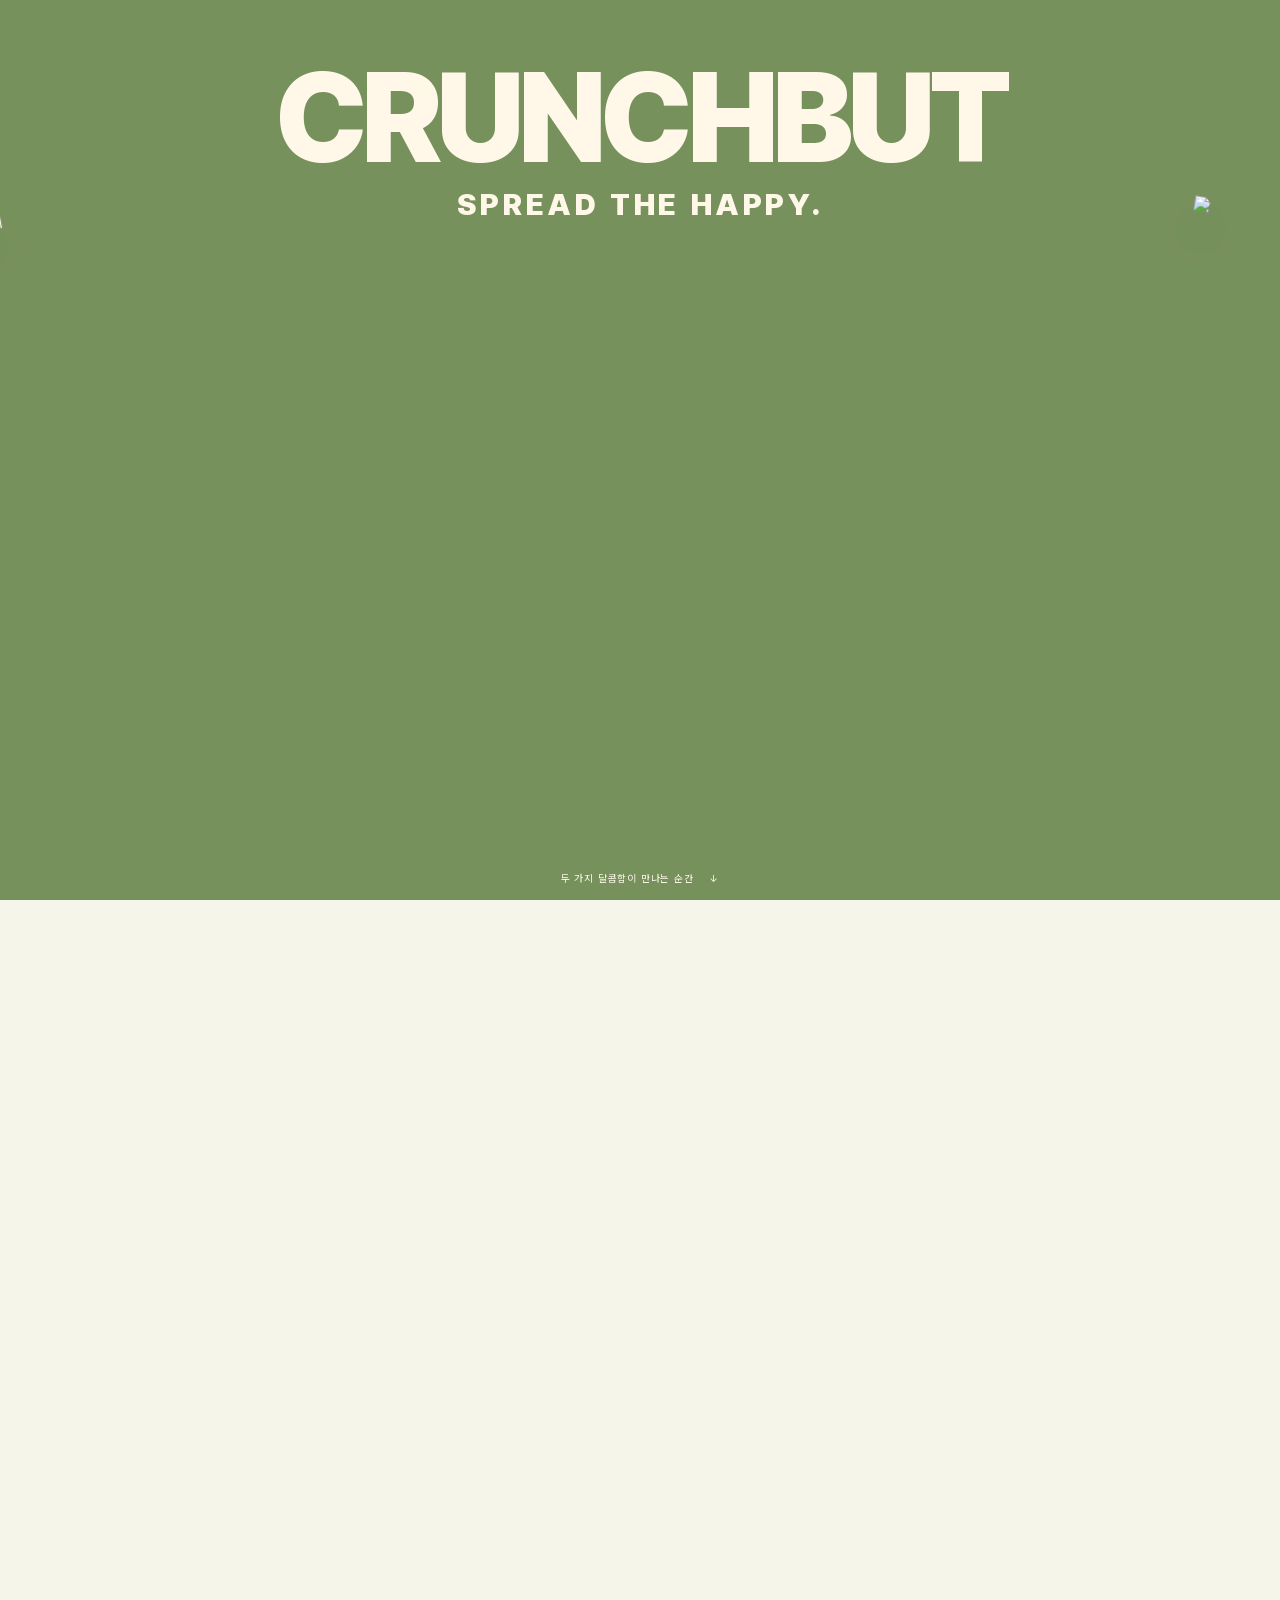
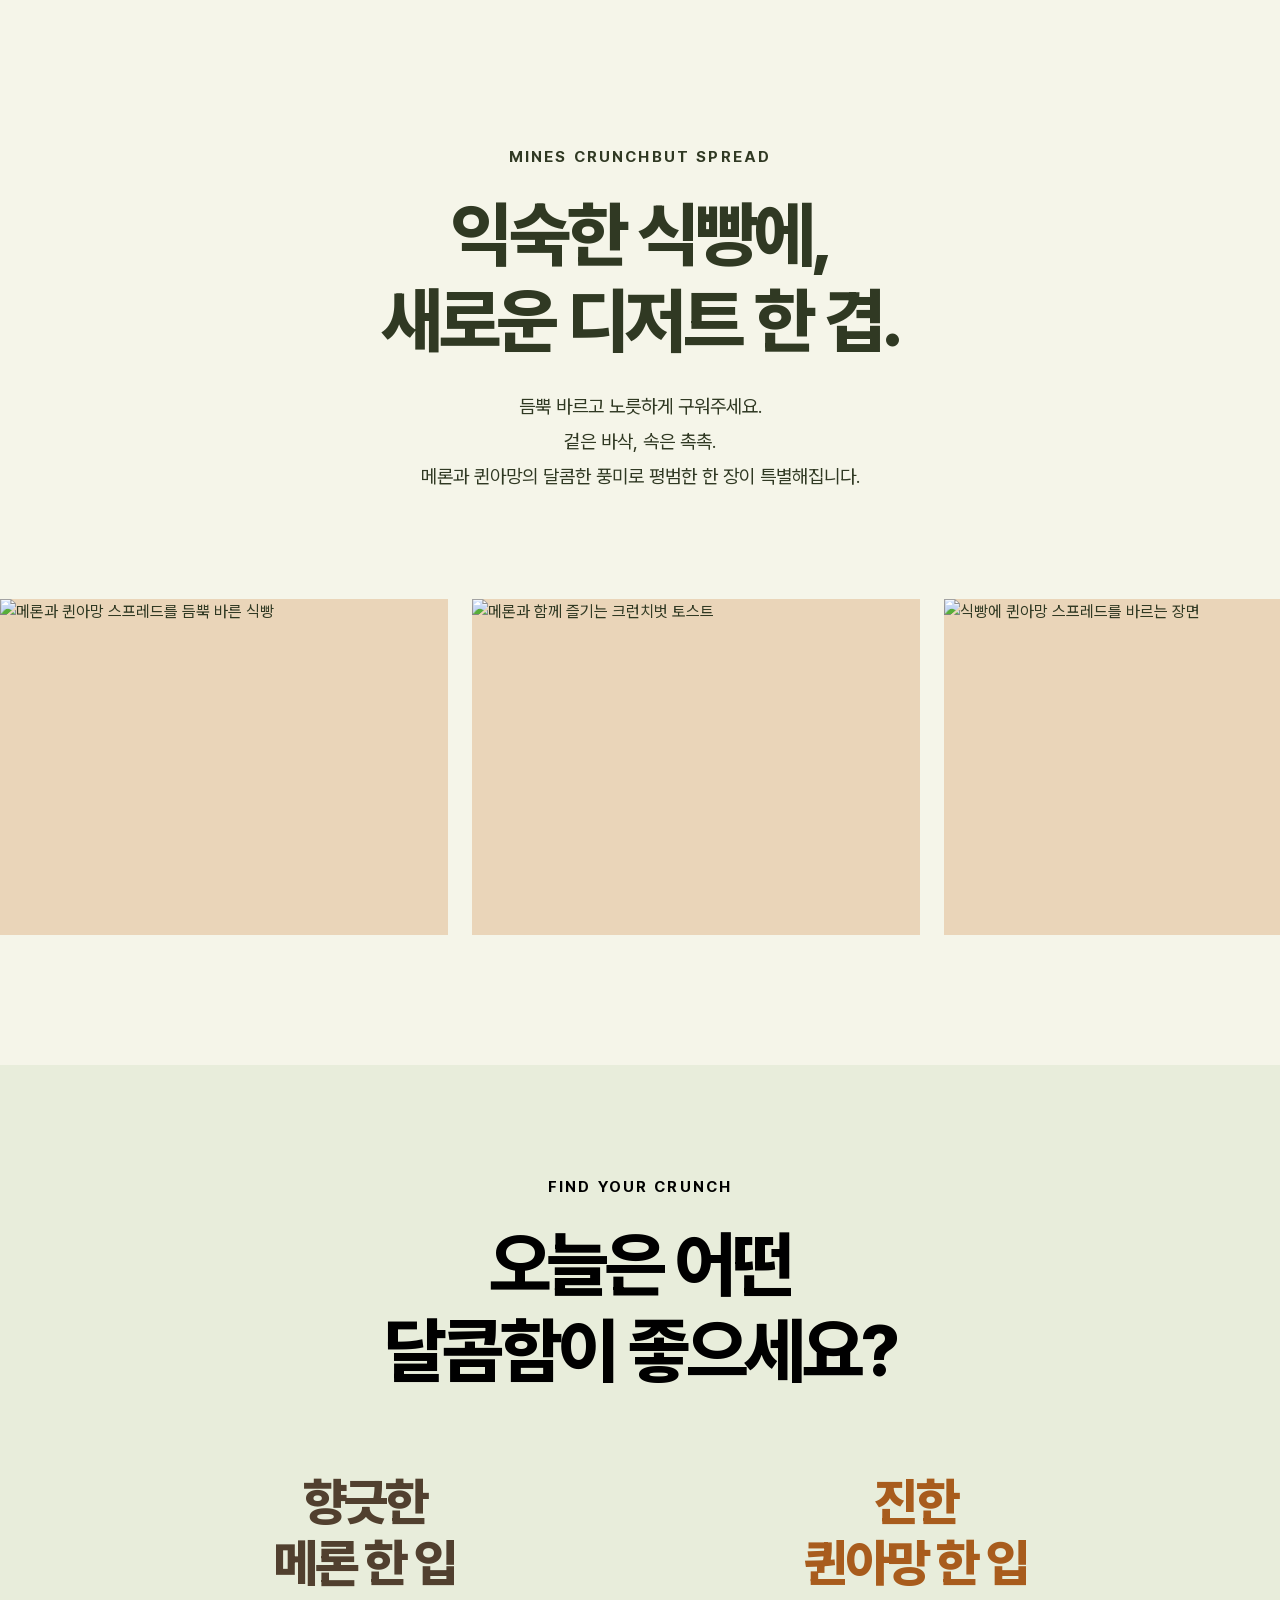
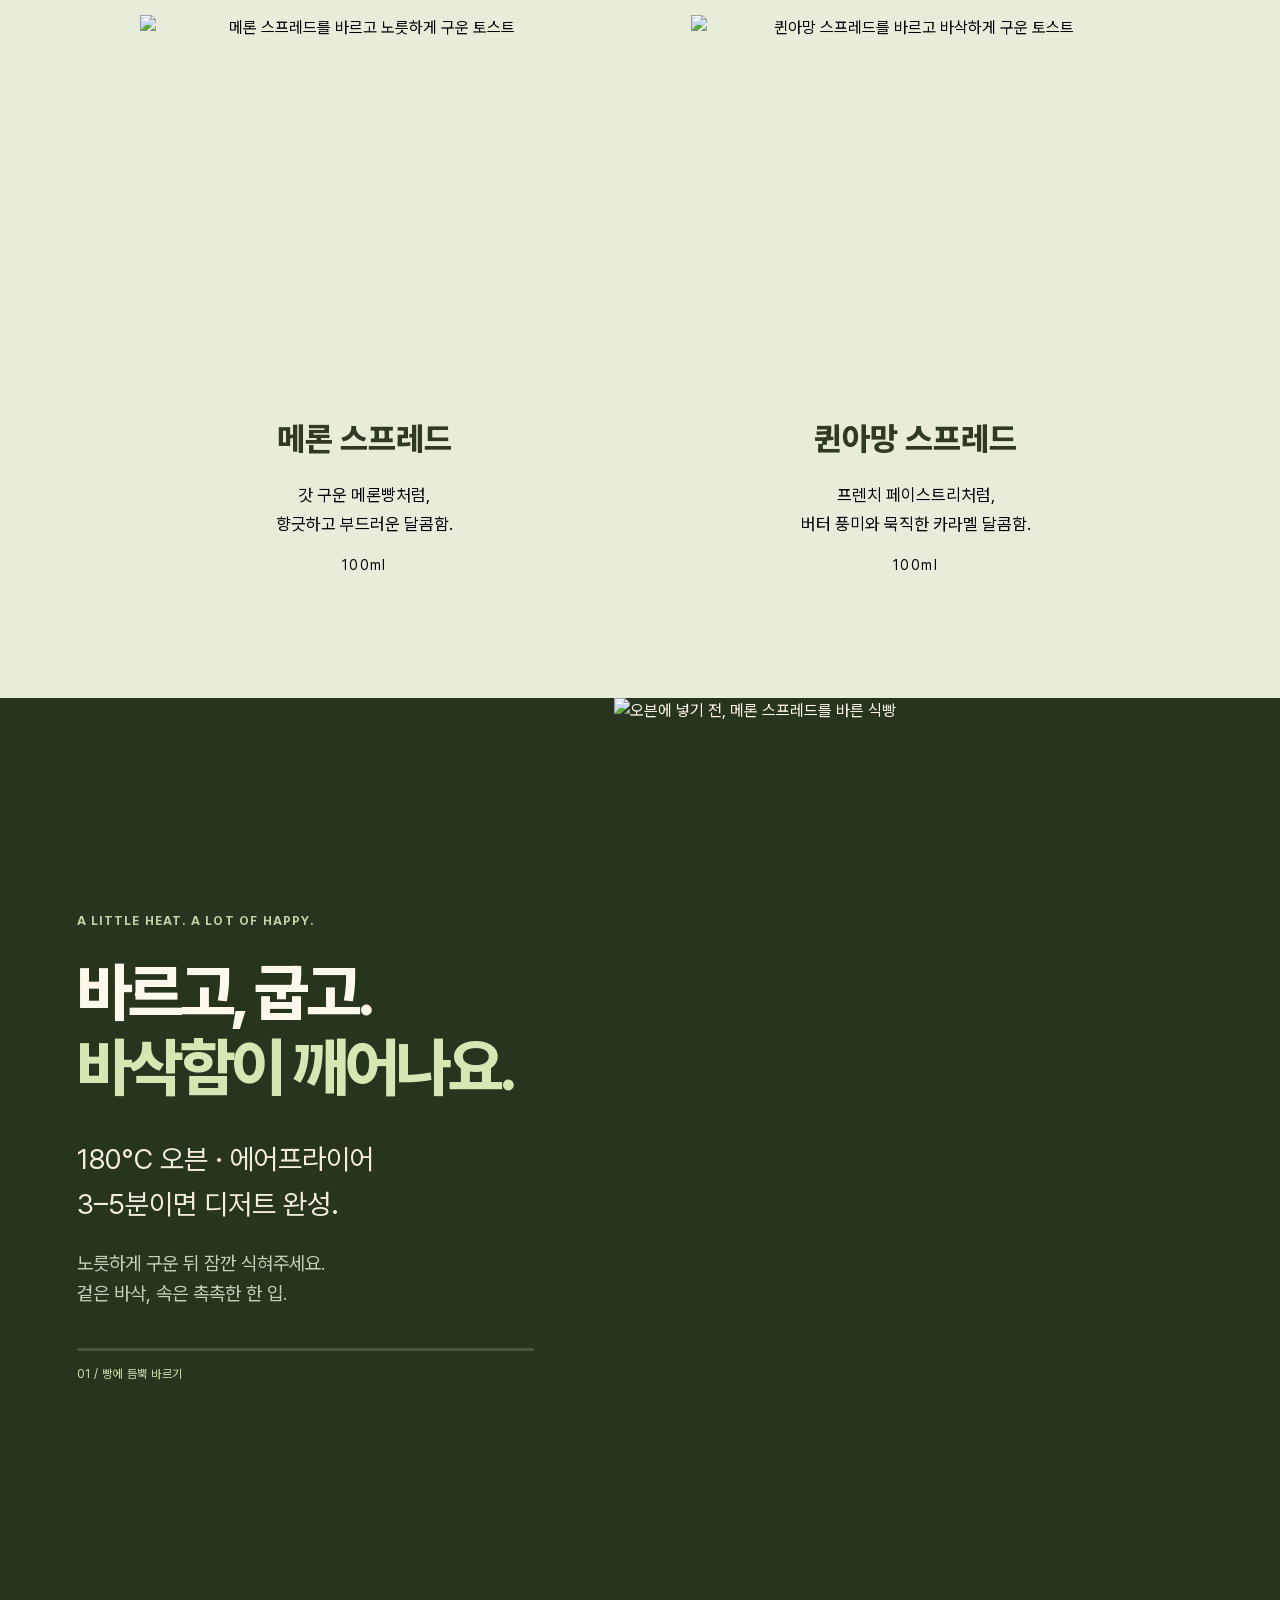
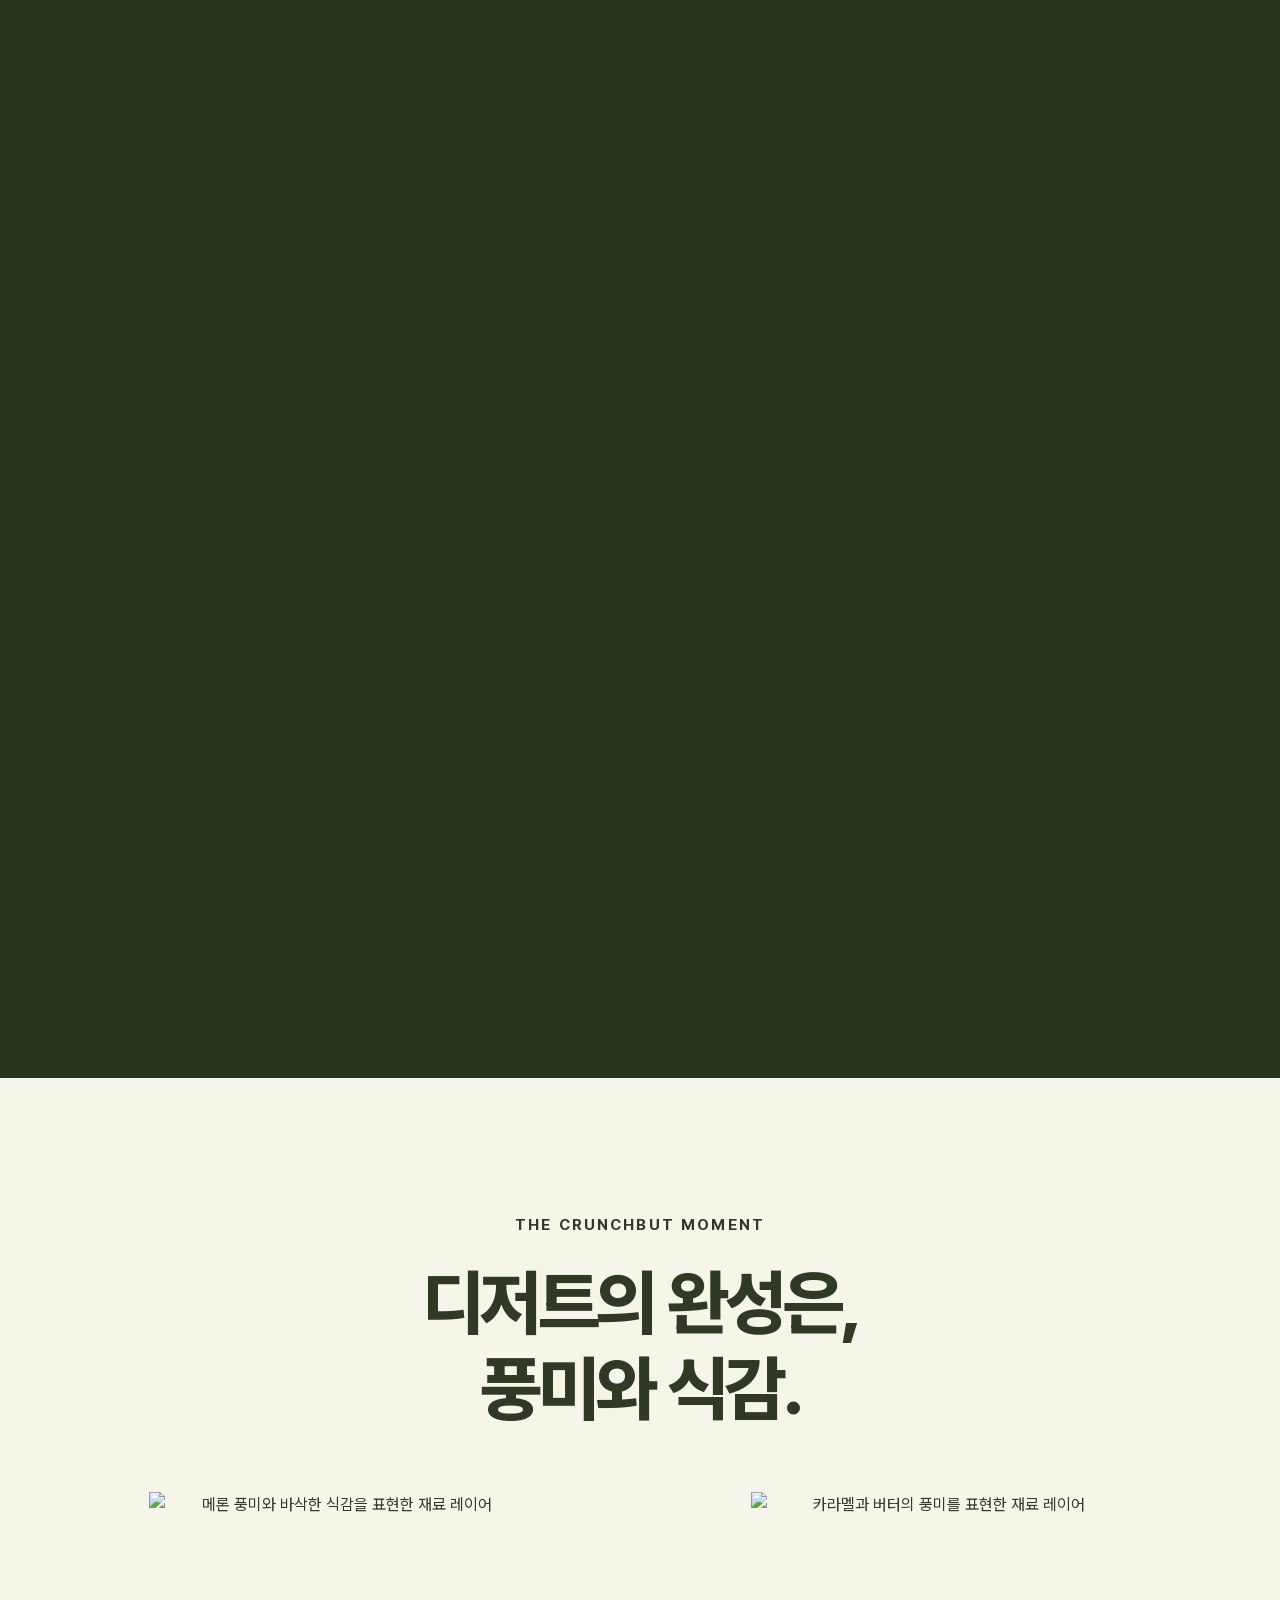
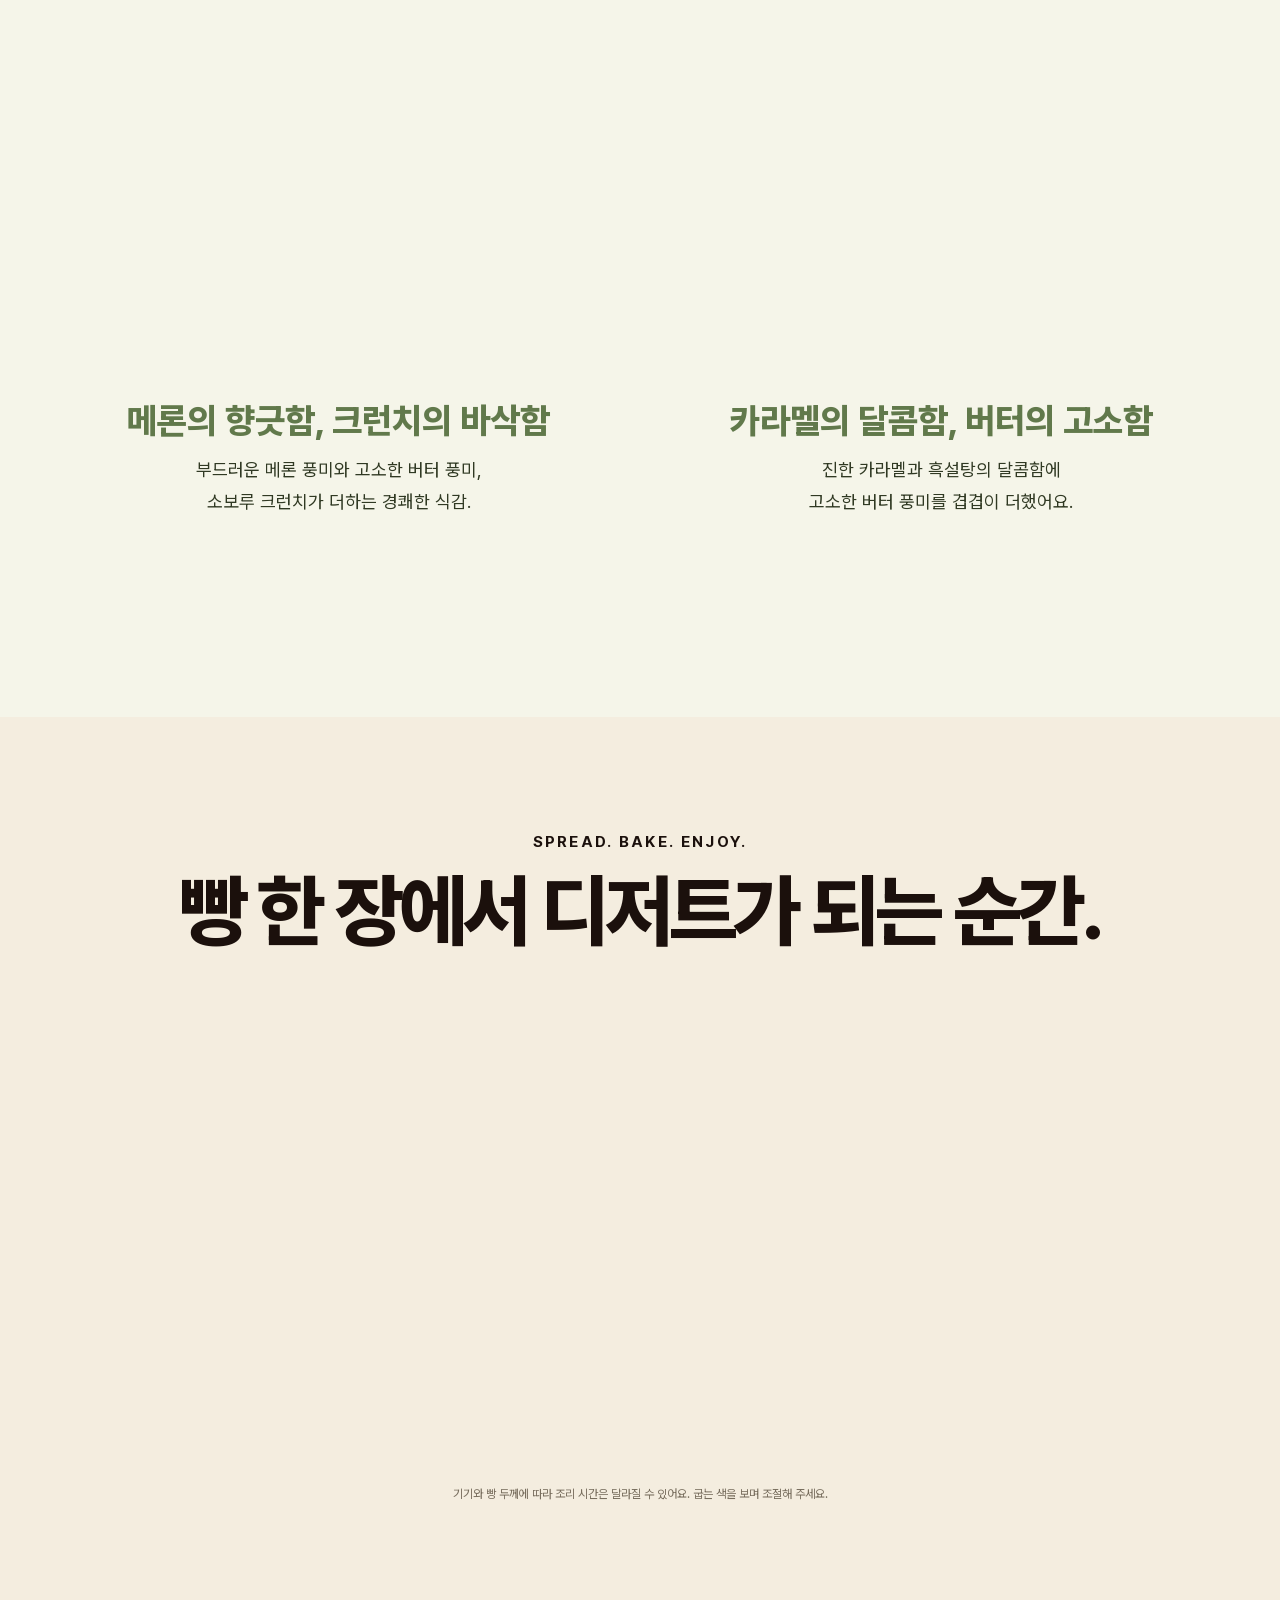
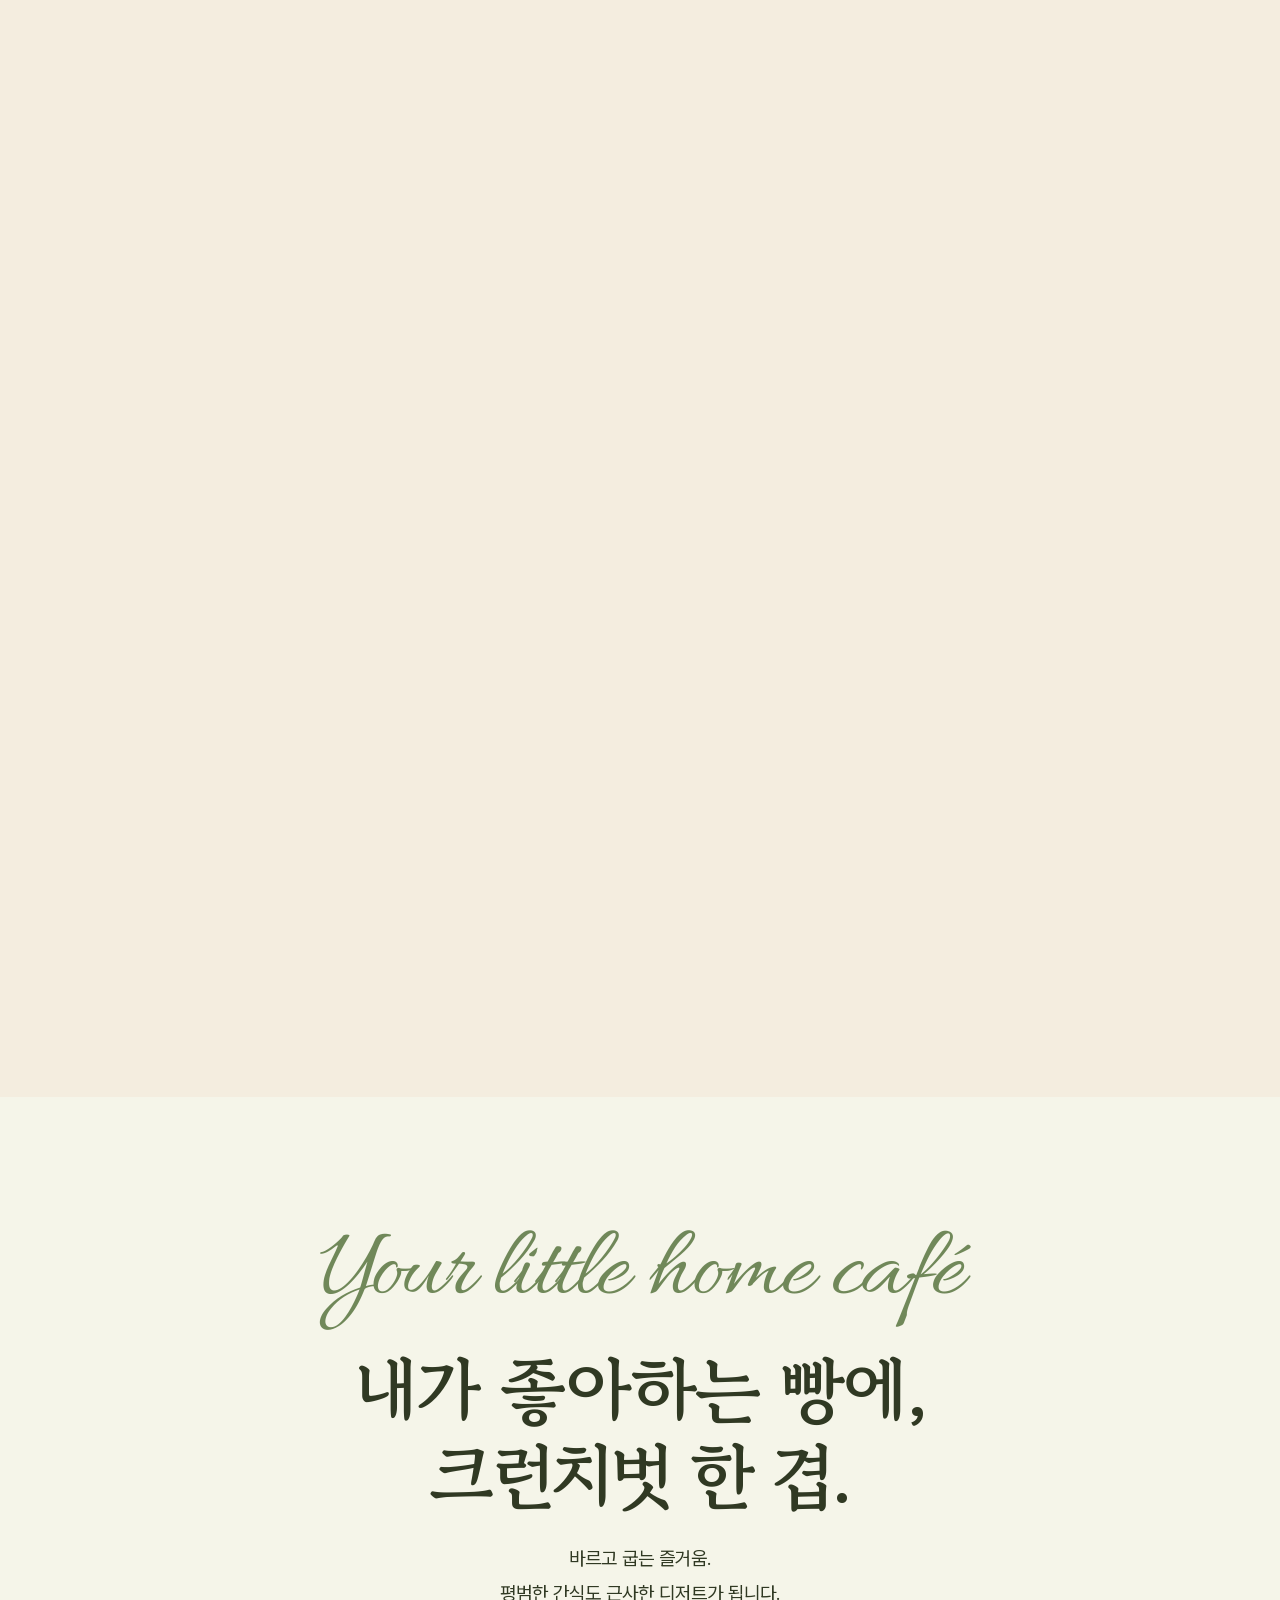
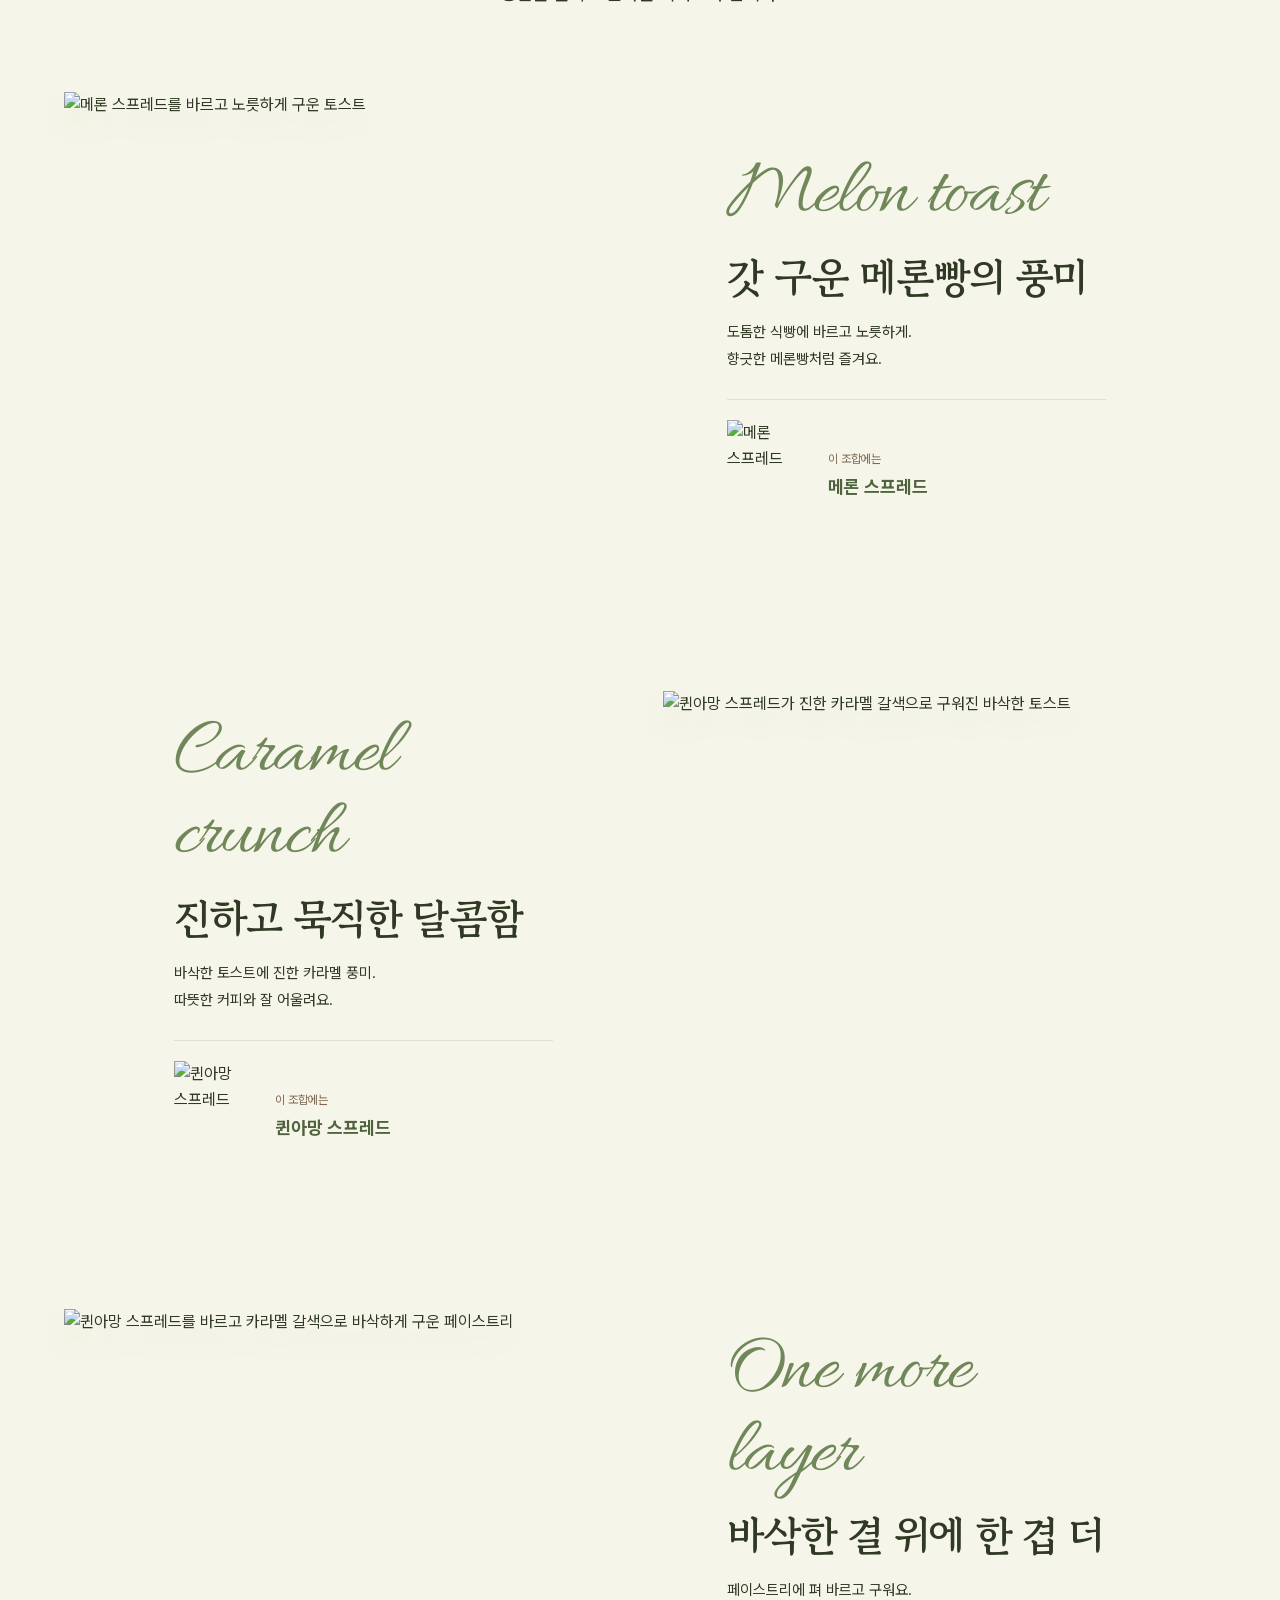
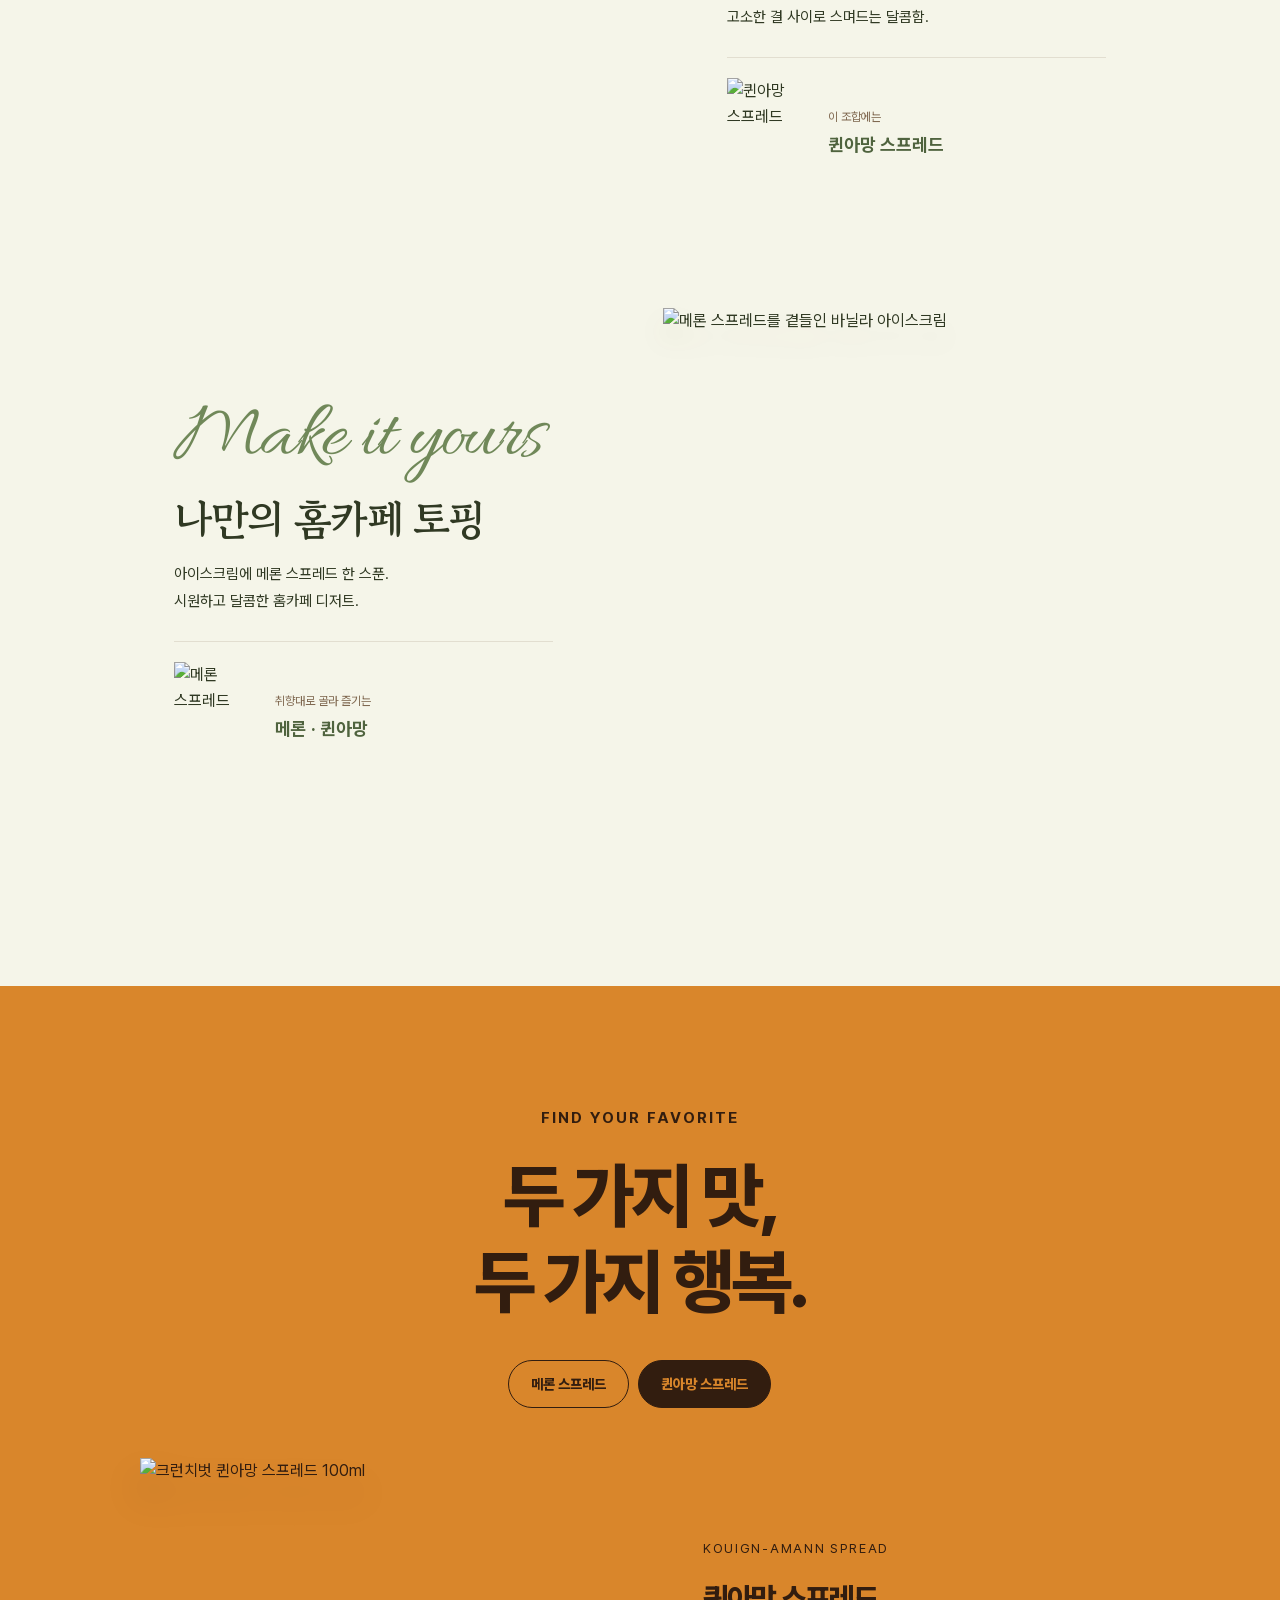
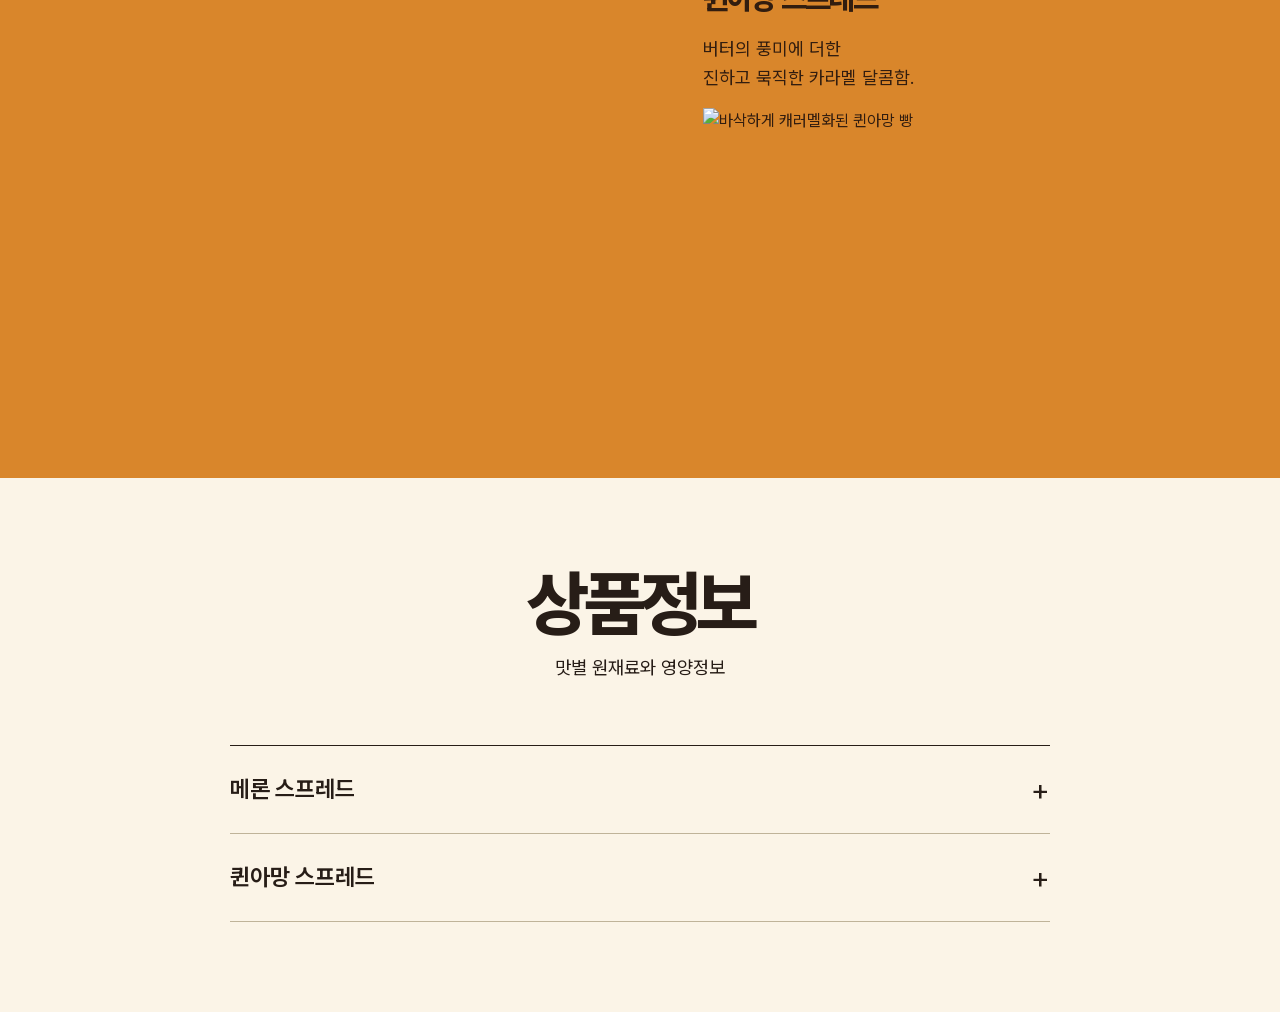
==== index.html @ 79747675 "Match gallery melon spread to supplied texture reference" ====
<!doctype html><html lang="ko"><head><meta charset="utf-8"><meta name="viewport" content="width=device-width,initial-scale=1"><title>크런치벗 0.2.6 미리보기</title><style>body{margin:0}</style><link rel="stylesheet" href="releases/0.2.6/crunchbut.css"></head><body><div data-crunchbut-version="0.2.6" id="cb-detail">
  <section class="hero" aria-label="미네스 크런치벗 메론과 퀸아망">
    <div aria-hidden="true" class="hero-type">CRUNCHBUT<span>SPREAD THE HAPPY.</span></div>
    <div class="hero-art"><div class="photo"><img src="https://ecimg.cafe24img.com/pg3547b37711334091/nayoonk/web/upload/crunchbut/melon-pack-v2-e554230b2413.svg" alt="크런치벗 메론 스프레드 100ml" width="1250" height="1510" fetchpriority="high"></div><img class="cb-hero-mini" src="https://ecimg.cafe24img.com/pg3547b37711334091/nayoonk/web/upload/crunchbut/kouign-pack-v2-a0f57f9db08c.svg" alt="크런치벗 퀸아망 스프레드 100ml" width="1250" height="1510" fetchpriority="high"></div>
    <div class="hero-caption"><h1>바르고 굽는 순간,<br>우리 집이 디저트 카페.</h1><a href="#cb-about">SCROLL TO TASTE ↓</a></div>
    <div class="cb-hero-cue" aria-hidden="true">두 가지 달콤함이 만나는 순간 <span>↓</span></div>
  </section>

  <section class="intro center" id="cb-about">
    <p class="eyebrow">MINES CRUNCHBUT SPREAD</p>
    <h2 class="title">익숙한 식빵에,<br>새로운 디저트 한 겹.</h2>
    <p class="copy"><span class="cb-mobile-line">듬뿍 바르고 노릇하게 구워주세요.</span><br>겉은 바삭, 속은 촉촉.<br><span class="cb-mobile-line">메론과 퀸아망의 달콤한 풍미로</span> 평범한 한 장이 특별해집니다.</p>
  </section>

  <section class="gallery" aria-label="크런치벗 디저트 갤러리">
    <div class="gallery-track" tabindex="0" role="region" aria-label="크런치벗 연출 이미지, 좌우로 넘겨보세요"><div class="gallery-belt"><div class="gallery-group">
      <figure class="gallery-card"><div class="photo"><img src="https://ecimg.cafe24img.com/pg3547b37711334091/nayoonk/web/upload/crunchbut/gallery-trio-v3-ad25f8d9eb1e.svg" alt="메론과 퀸아망 스프레드를 듬뿍 바른 식빵" loading="lazy"></div></figure>
      <figure class="gallery-card"><div class="photo"><img src="https://ecimg.cafe24img.com/pg3547b37711334091/nayoonk/web/upload/crunchbut/gallery-melon-v3-63ad1f673cb1.png" alt="메론과 함께 즐기는 크런치벗 토스트" loading="lazy"></div></figure>
      <figure class="gallery-card"><div class="photo"><img src="https://ecimg.cafe24img.com/pg3547b37711334091/nayoonk/web/upload/crunchbut/gallery-kouign-wide-c608572317ac.png" alt="식빵에 퀸아망 스프레드를 바르는 장면" loading="lazy"></div></figure>
    </div></div></div>
  </section>

  <section class="cb-size-comparison cb-size-guide" id="cb-sizes" aria-labelledby="cb-size-title"><div class="wrap">
    <header class="cb-size-head"><p class="eyebrow">FIND YOUR CRUNCH</p><h2 class="title" id="cb-size-title">오늘은 어떤<br>달콤함이 좋으세요?</h2><p class="cb-size-swipe">옆으로 넘겨 두 가지 맛을 비교하세요 →</p></header>
    <div class="cb-size-grid" tabindex="0" role="region" aria-label="메론과 퀸아망 스프레드 비교">
      <article class="cb-size-card"><h3>향긋한<br>메론 한 입</h3><div class="cb-taste-art"><img class="cb-taste-toast" src="https://ecimg.cafe24img.com/pg3547b37711334091/nayoonk/web/upload/crunchbut/melon-baked-cutout-c5a26fdb5305.png" alt="메론 스프레드를 바르고 노릇하게 구운 토스트" loading="lazy"></div><h4>메론 스프레드</h4><p>갓 구운 메론빵처럼,<br>향긋하고 부드러운 달콤함.</p><span class="cb-volume">100ml</span></article>
      <article class="cb-size-card"><h3>진한<br>퀸아망 한 입</h3><div class="cb-taste-art"><img class="cb-taste-toast" src="https://ecimg.cafe24img.com/pg3547b37711334091/nayoonk/web/upload/crunchbut/kouign-matched-toast-d43dc9a85d0f.png" alt="퀸아망 스프레드를 바르고 바삭하게 구운 토스트" loading="lazy"></div><h4>퀸아망 스프레드</h4><p>프렌치 페이스트리처럼,<br>버터 풍미와 묵직한 카라멜 달콤함.</p><span class="cb-volume">100ml</span></article>
    </div>
  </div></section>

  <section class="texture cb-squeeze-scroll cb-bake-scene" id="cb-texture" data-squeeze-scene aria-labelledby="cb-bake-title">
    <div class="cb-squeeze-stage" tabindex="0" role="group" aria-label="스크롤하며 보는 굽기 전과 후">
      <div class="texture-photo cb-bake-visual"><img class="cb-before" src="https://ecimg.cafe24img.com/pg3547b37711334091/nayoonk/web/upload/crunchbut/oven-before-product-51414880918f.png" alt="오븐에 넣기 전, 메론 스프레드를 바른 식빵" loading="lazy"><img class="cb-after" src="https://ecimg.cafe24img.com/pg3547b37711334091/nayoonk/web/upload/crunchbut/oven-after-6e47ef60b765.png" alt="오븐에서 노릇하게 구워진 크런치벗 토스트" loading="lazy"></div>
      <div class="cb-squeeze-copy"><p class="eyebrow">A LITTLE HEAT. A LOT OF HAPPY.</p><h2 class="title" id="cb-bake-title">바르고, 굽고.<br><strong>바삭함이 깨어나요.</strong></h2><p class="copy">180°C 오븐 · 에어프라이어<br>3–5분이면 디저트 완성.</p><p class="cb-squeeze-caption">노릇하게 구운 뒤 잠깐 식혀주세요.<br>겉은 바삭, 속은 촉촉한 한 입.</p><div class="cb-bake-meter" aria-hidden="true"><span></span></div><p class="cb-bake-status" data-bake-status>01 / 빵에 듬뿍 바르기</p></div>
    </div>
  </section>

  <section class="wrap pad center cb-core" id="cb-ingredients" aria-labelledby="cb-core-title"><p class="eyebrow">THE CRUNCHBUT MOMENT</p><h2 class="title" id="cb-core-title">디저트의 완성은,<br>풍미와 식감.</h2><div class="ingredients">
    <article class="ingredient"><div class="cb-macro"><img src="https://ecimg.cafe24img.com/pg3547b37711334091/nayoonk/web/upload/crunchbut/ingredients-melon-cutout-8cf0c00e7bd5.png" alt="메론 풍미와 바삭한 식감을 표현한 재료 레이어" loading="lazy"></div><h3>메론의 향긋함, 크런치의 바삭함</h3><p>부드러운 메론 풍미와 고소한 버터 풍미,<br>소보루 크런치가 더하는 경쾌한 식감.</p></article>
    <article class="ingredient"><div class="cb-macro"><img src="https://ecimg.cafe24img.com/pg3547b37711334091/nayoonk/web/upload/crunchbut/ingredients-kouign-cutout-c5a8ecdf6219.png" alt="카라멜과 버터의 풍미를 표현한 재료 레이어" loading="lazy"></div><h3>카라멜의 달콤함, 버터의 고소함</h3><p>진한 카라멜과 흑설탕의 달콤함에<br>고소한 버터 풍미를 겹겹이 더했어요.</p></article>
  </div></section>

  <section class="process cb-making-centered" id="cb-making"><div class="cb-making cb-flavor-story cb-use-story"><div class="cb-rail-stage" tabindex="0" role="group" aria-label="스크롤 또는 좌우 방향키로 보는 크런치벗 사용법">
    <p class="eyebrow">SPREAD. BAKE. ENJOY.</p><h2 class="cb-rail-title">빵 한 장에서 <span class="cb-rail-line">디저트가 되는 순간.</span></h2>
    <div class="cb-making-grid">
      <article class="cb-making-card" style="--cb-making-color:#dce4c7"><div class="cb-asset cb-step-photo"><img src="https://ecimg.cafe24img.com/pg3547b37711334091/nayoonk/web/upload/crunchbut/spread-step-hd-dd2a25d1ec20.webp" alt="식빵에 스프레드를 듬뿍 바르기" loading="lazy"></div><div class="cb-making-copy"><p class="cb-use-step">01 / SPREAD</p><h3>빵에 듬뿍 바르고</h3><p>식빵, 바게트, 베이글.<br>좋아하는 빵 위에 골고루 펴 발라요.</p></div></article>
      <article class="cb-making-card" style="--cb-making-color:#f5d7a7"><div class="cb-asset cb-step-photo"><img src="https://ecimg.cafe24img.com/pg3547b37711334091/nayoonk/web/upload/crunchbut/oven-step-hd-c3a597cb3861.webp" alt="180도 오븐에 스프레드를 바른 식빵 넣기" loading="lazy"></div><div class="cb-making-copy"><p class="cb-use-step">02 / BAKE</p><h3>180°C, 3–5분</h3><p>오븐은 예열 후,<br>에어프라이어는 180°C로 설정해요.</p></div></article>
      <article class="cb-making-card" style="--cb-making-color:#e9e3cf"><div class="cb-asset cb-step-photo"><img src="https://ecimg.cafe24img.com/pg3547b37711334091/nayoonk/web/upload/crunchbut/finish-step-hd-02c9d840cd41.webp" alt="노릇하게 구워 완성한 크런치벗 토스트" loading="lazy"></div><div class="cb-making-copy"><p class="cb-use-step">03 / ENJOY</p><h3>바삭한 한 입 완성</h3><p>잠깐 식힌 뒤 따뜻할 때.<br>커피나 우유와 함께 즐겨보세요.</p></div></article>
    </div><p class="cb-heat-note">기기와 빵 두께에 따라 조리 시간은 달라질 수 있어요. 굽는 색을 보며 조절해 주세요.</p>
  </div></div></section>

  <section class="recipes" id="cb-recipes" aria-labelledby="cb-recipes-title"><div class="wrap center"><p class="cb-recipe-script">Your little home café</p><h2 class="title" id="cb-recipes-title">내가 좋아하는 빵에,<br>크런치벗 한 겹.</h2><p class="copy">바르고 굽는 즐거움.<br>평범한 간식도 근사한 디저트가 됩니다.</p></div>
    <div class="cb-recipe-list">
      <article class="recipe"><div class="photo cb-food-photo" data-recipe-direction="1"><img src="https://ecimg.cafe24img.com/pg3547b37711334091/nayoonk/web/upload/crunchbut/melon-baked-cutout-c5a26fdb5305.png" alt="메론 스프레드를 바르고 노릇하게 구운 토스트" loading="lazy"></div><div class="recipe-card"><p class="cb-recipe-script">Melon toast</p><h3>갓 구운 메론빵의 풍미</h3><p class="copy">도톰한 식빵에 바르고 노릇하게.<br>향긋한 메론빵처럼 즐겨요.</p><div class="cb-recipe-pairing"><img src="https://ecimg.cafe24img.com/pg3547b37711334091/nayoonk/web/upload/crunchbut/melon-pack-v2-e554230b2413.svg" alt="메론 스프레드" loading="lazy"><p><span>이 조합에는</span><strong>메론 스프레드</strong></p></div></div></article>
      <article class="recipe"><div class="photo cb-food-photo" data-recipe-direction="-1"><img src="https://ecimg.cafe24img.com/pg3547b37711334091/nayoonk/web/upload/crunchbut/kouign-matched-toast-d43dc9a85d0f.png" alt="퀸아망 스프레드가 진한 카라멜 갈색으로 구워진 바삭한 토스트" loading="lazy"></div><div class="recipe-card"><p class="cb-recipe-script">Caramel crunch</p><h3>진하고 묵직한 달콤함</h3><p class="copy">바삭한 토스트에 진한 카라멜 풍미.<br>따뜻한 커피와 잘 어울려요.</p><div class="cb-recipe-pairing"><img src="https://ecimg.cafe24img.com/pg3547b37711334091/nayoonk/web/upload/crunchbut/kouign-pack-v2-a0f57f9db08c.svg" alt="퀸아망 스프레드" loading="lazy"><p><span>이 조합에는</span><strong>퀸아망 스프레드</strong></p></div></div></article>
      <article class="recipe"><div class="photo cb-food-photo cb-square" data-recipe-direction="1"><img src="https://ecimg.cafe24img.com/pg3547b37711334091/nayoonk/web/upload/crunchbut/pastry-baked-025-084f4a7562f5.png" alt="퀸아망 스프레드를 바르고 카라멜 갈색으로 바삭하게 구운 페이스트리" loading="lazy"></div><div class="recipe-card"><p class="cb-recipe-script">One more layer</p><h3>바삭한 결 위에 한 겹 더</h3><p class="copy">페이스트리에 펴 바르고 구워요.<br>고소한 결 사이로 스며드는 달콤함.</p><div class="cb-recipe-pairing"><img src="https://ecimg.cafe24img.com/pg3547b37711334091/nayoonk/web/upload/crunchbut/kouign-pack-v2-a0f57f9db08c.svg" alt="퀸아망 스프레드" loading="lazy"><p><span>이 조합에는</span><strong>퀸아망 스프레드</strong></p></div></div></article>
      <article class="recipe"><div class="photo cb-food-photo cb-square" data-recipe-direction="-1"><img src="https://ecimg.cafe24img.com/pg3547b37711334091/nayoonk/web/upload/crunchbut/homecafe-real-texture-731a38c041f6.png" alt="메론 스프레드를 곁들인 바닐라 아이스크림" loading="lazy"></div><div class="recipe-card"><p class="cb-recipe-script">Make it yours</p><h3>나만의 홈카페 토핑</h3><p class="copy">아이스크림에 메론 스프레드 한 스푼.<br>시원하고 달콤한 홈카페 디저트.</p><div class="cb-recipe-pairing"><img src="https://ecimg.cafe24img.com/pg3547b37711334091/nayoonk/web/upload/crunchbut/melon-pack-v2-e554230b2413.svg" alt="메론 스프레드" loading="lazy"><p><span>취향대로 골라 즐기는</span><strong>메론 · 퀸아망</strong></p></div></div></article>
    </div>
  </section>

  <section class="flavors" id="cb-flavors"><div class="wrap"><header class="center"><p class="eyebrow">FIND YOUR FAVORITE</p><h2 class="title">두 가지 맛,<br>두 가지 행복.</h2></header><div class="tabbar"><button type="button" data-flavor="0">메론 스프레드</button><button type="button" data-flavor="1">퀸아망 스프레드</button></div>
    <div class="flavor-stage">
      <article class="flavor-panel" id="cb-melon" data-flavor-name="메론 스프레드" data-color="#6a8052" data-ink="#fff9ed"><div class="cb-jar-pair"><img class="cb-jar-large" src="https://ecimg.cafe24img.com/pg3547b37711334091/nayoonk/web/upload/crunchbut/melon-pack-v2-e554230b2413.svg" alt="크런치벗 메론 스프레드 100ml" loading="lazy"></div><div class="cb-flavor-ingredients"><img src="https://ecimg.cafe24img.com/pg3547b37711334091/nayoonk/web/upload/crunchbut/melon-fruit-v2-3a5ce5bd6436.png" alt="향긋한 메론 과일과 메론 조각" loading="lazy"></div><div class="cb-flavor-details"><div><p class="en">MELON SPREAD</p><h3>메론 스프레드</h3><p class="copy">갓 구운 메론빵을 닮은<br>향긋하고 부드러운 달콤함.</p></div></div></article>
      <article class="flavor-panel" id="cb-kouign" data-flavor-name="퀸아망 스프레드" data-color="#d9862b" data-ink="#321d0f"><div class="cb-jar-pair"><img class="cb-jar-large" src="https://ecimg.cafe24img.com/pg3547b37711334091/nayoonk/web/upload/crunchbut/kouign-pack-v2-a0f57f9db08c.svg" alt="크런치벗 퀸아망 스프레드 100ml" loading="lazy"></div><div class="cb-flavor-ingredients"><img src="https://ecimg.cafe24img.com/pg3547b37711334091/nayoonk/web/upload/crunchbut/kouign-pastry-v2-54ba176e11b5.png" alt="바삭하게 캐러멜화된 퀸아망 빵" loading="lazy"></div><div class="cb-flavor-details"><div><p class="en">KOUIGN-AMANN SPREAD</p><h3>퀸아망 스프레드</h3><p class="copy">버터의 풍미에 더한<br>진하고 묵직한 카라멜 달콤함.</p></div></div></article>
    </div>
  </div></section>

<div class="cb-product-info"><section aria-labelledby="cb-info-title" class="cb-info" id="cb-info"><div class="cb-info-head"><h2 id="cb-info-title">상품정보</h2><p>맛별 원재료와 영양정보</p></div><div class="cb-info-list"><details class="cb-label"><summary>메론 스프레드</summary><div class="cb-label-body"><dl class="cb-specs"><div><dt>제품명</dt><dd>크런치벗 메론</dd></div><div><dt>품목보고번호</dt><dd>2025050374561</dd></div><div><dt>식품유형</dt><dd>당류가공품(살균제품)</dd></div><div><dt>총내용량</dt><dd>100ml</dd></div><div><dt>소비기한</dt><dd>제품 별도 표시일까지</dd></div><div><dt>알레르기 정보</dt><dd>대두, 밀, 우유, 계란 함유</dd></div><div><dt>포장재질</dt><dd>PP</dd></div><div><dt>제조원 및 유통전문판매원</dt><dd>주식회사 미네스 / 경기도 남양주시 화도읍 비룡로524번길 42-1</dd></div><div><dt>소비자 상담실</dt><dd>070-8806-8331</dd></div><div><dt>반품 및 교환</dt><dd>판매원 및 구입처</dd></div><div><dt>보관방법</dt><dd>직사광선을 피해 서늘한 곳에 실온 보관하십시오.</dd></div><div><dt>원재료명</dt><dd>쇼트닝(말레이시아산/팜유, d-토코페롤), 설탕, 식용유[콩기름(외국산: 미국, 아르헨티나, 베트남 등), 규소수지, 구연산], 분말유크림, 물엿, 소보루크런치, 식물성크림, 정제수, 향료(메론향), 글리세린지방산에스테르, 정제소금(중국산), 혼합제제(프로필렌글리콜, 정제수, 홍화황색소, 치자청색소, 구연산나트륨), 복합강황추출물, 메론농축분말H, 버터혼합분말</dd></div></dl><h3 class="cb-nutrition-title">영양정보</h3><p class="cb-nutrition-intro">총내용량 100ml · 510kcal</p><table class="cb-nutrition"><caption class="cb-sr-only">크런치벗 메론 총내용량 100ml당 영양정보</caption><thead><tr><th scope="col">영양성분</th><th scope="col">함량</th><th scope="col">기준치</th></tr></thead><tbody><tr><th scope="row">나트륨</th><td>85mg</td><td>4%</td></tr><tr><th scope="row">탄수화물</th><td>35g</td><td>11%</td></tr><tr><th scope="row">당류</th><td>29g</td><td>29%</td></tr><tr><th scope="row">지방</th><td>41g</td><td>76%</td></tr><tr><th scope="row">트랜스지방</th><td>0g</td><td>—</td></tr><tr><th scope="row">포화지방</th><td>18g</td><td>120%</td></tr><tr><th scope="row">콜레스테롤</th><td>0mg</td><td>0%</td></tr><tr><th scope="row">단백질</th><td>1g</td><td>2%</td></tr></tbody></table><p class="cb-note">1일 영양성분 기준치에 대한 비율(%)은 2,000kcal 기준이므로 개인의 필요 열량에 따라 다를 수 있습니다.</p><h4 class="cb-caution-title">섭취 시 주의사항</h4><ul class="cb-cautions"><li>이 제품은 땅콩, 게, 새우, 쇠고기, 복숭아를 사용한 제품과 같은 제조시설에서 제조하고 있습니다.</li><li>포장 용기가 변형되었거나 내용물이 변질된 경우 섭취하지 마십시오.</li><li>제품 용기를 전자레인지나 불에 직접 데우지 마십시오.</li><li>보관 온도에 따라 제형이 변할 수 있습니다. 높은 온도에서 묽어지는 것은 자연스러운 현상이며, 냉장고에 10분 보관 후 섭취 시 원래 상태로 돌아옵니다.</li><li>낮은 온도에서는 내용물이 굳을 수 있으므로, 냉장 보관 후에는 섭취 전 실온에 10분 이상 두십시오.</li><li>본 제품은 소비자분쟁해결기준에 의거 구입처에서 교환 또는 환불받을 수 있습니다.</li><li>부정·불량식품 신고는 국번 없이 1399</li></ul></div></details><details class="cb-label"><summary>퀸아망 스프레드</summary><div class="cb-label-body"><dl class="cb-specs"><div><dt>제품명</dt><dd>크런치벗 퀸아망</dd></div><div><dt>품목보고번호</dt><dd>2025050374560</dd></div><div><dt>식품유형</dt><dd>당류가공품(살균제품)</dd></div><div><dt>총내용량</dt><dd>100ml</dd></div><div><dt>소비기한</dt><dd>제품 별도 표시일까지</dd></div><div><dt>알레르기 정보</dt><dd>대두, 밀, 우유 함유</dd></div><div><dt>포장재질</dt><dd>PP</dd></div><div><dt>제조원 및 유통전문판매원</dt><dd>주식회사 미네스 / 경기도 남양주시 화도읍 비룡로524번길 42-1</dd></div><div><dt>소비자 상담실</dt><dd>070-8806-8331</dd></div><div><dt>반품 및 교환</dt><dd>판매원 및 구입처</dd></div><div><dt>보관방법</dt><dd>직사광선을 피해 서늘한 곳에 실온 보관하십시오.</dd></div><div><dt>원재료명</dt><dd>쇼트닝(말레이시아산/팜유, d-토코페롤), 설탕, 카라멜파우더(물엿, 가공연유, 유청분말, 가공버터, 카제인나트륨), 흑설탕, 식용유[콩기름(외국산: 미국, 아르헨티나, 베트남 등), 규소수지, 구연산], 물엿, 버터혼합분말, 향료(카라멜향), 정제소금(중국산), 글리세린지방산에스테르, 향료(커피향), 향료(버터향), 복합강황추출물</dd></div></dl><h3 class="cb-nutrition-title">영양정보</h3><p class="cb-nutrition-intro">총내용량 100ml · 490kcal</p><table class="cb-nutrition"><caption class="cb-sr-only">크런치벗 퀸아망 총내용량 100ml당 영양정보</caption><thead><tr><th scope="col">영양성분</th><th scope="col">함량</th><th scope="col">기준치</th></tr></thead><tbody><tr><th scope="row">나트륨</th><td>310mg</td><td>16%</td></tr><tr><th scope="row">탄수화물</th><td>40g</td><td>12%</td></tr><tr><th scope="row">당류</th><td>36g</td><td>36%</td></tr><tr><th scope="row">지방</th><td>37g</td><td>69%</td></tr><tr><th scope="row">트랜스지방</th><td>0g</td><td>—</td></tr><tr><th scope="row">포화지방</th><td>16g</td><td>107%</td></tr><tr><th scope="row">콜레스테롤</th><td>0mg</td><td>0%</td></tr><tr><th scope="row">단백질</th><td>0g</td><td>0%</td></tr></tbody></table><p class="cb-note">1일 영양성분 기준치에 대한 비율(%)은 2,000kcal 기준이므로 개인의 필요 열량에 따라 다를 수 있습니다.</p><h4 class="cb-caution-title">섭취 시 주의사항</h4><ul class="cb-cautions"><li>이 제품은 땅콩, 게, 새우, 쇠고기, 복숭아를 사용한 제품과 같은 제조시설에서 제조하고 있습니다.</li><li>포장 용기가 변형되었거나 내용물이 변질된 경우 섭취하지 마십시오.</li><li>제품 용기를 전자레인지나 불에 직접 데우지 마십시오.</li><li>보관 온도에 따라 제형이 변할 수 있습니다. 높은 온도에서 묽어지는 것은 자연스러운 현상이며, 냉장고에 10분 보관 후 섭취 시 원래 상태로 돌아옵니다.</li><li>낮은 온도에서는 내용물이 굳을 수 있으므로, 냉장 보관 후에는 섭취 전 실온에 10분 이상 두십시오.</li><li>본 제품은 소비자분쟁해결기준에 의거 구입처에서 교환 또는 환불받을 수 있습니다.</li><li>부정·불량식품 신고는 국번 없이 1399</li></ul></div></details></div></section></div>
</div>
<script defer src="releases/0.2.6/crunchbut.js"></script></body></html>
---- releases/0.2.6/crunchbut.css ----
@font-face { font-family:"Allura"; src:url("fonts/allura-full.woff2") format("woff2"); font-weight:400; font-display:swap }
@font-face { font-family:"Gowun Batang"; src:url("fonts/gowunbatang-bold-full.woff2") format("woff2"); font-weight:700; font-display:swap }
@font-face { font-family: "Crunchbut Pretendard 0.2.6"; src: url("fonts/pretendard-variable.woff2") format("woff2"); font-style: normal; font-weight: 100 900; font-display: swap; }
/* Only the marked description extends beyond the shop's content column. */
:is(#cb-v3,[data-crunchbut-version])[data-crunchbut-version="0.2.6"] {
  display: block;
  box-sizing: border-box;
  max-width: none;
  min-width: 0;
  margin-left: var(--cb-viewport-offset, 0px);
  margin-right: 0;
}
:is(#cb-v3,[data-crunchbut-version])[data-crunchbut-version="0.2.6"]{--orange:#E7CDA5;--cream:#FFF9ED;--cb-yellow-bg:#F7EEDC;--ink:#2c1a11;--red:#51402F;color:var(--ink);background:var(--cb-yellow-bg);font-family:"Crunchbut Pretendard 0.2.6",-apple-system,BlinkMacSystemFont,'Segoe UI',sans-serif;line-height:1.6;word-break:keep-all;position:relative;isolation:isolate;width:var(--cb-viewport-width,100%);overflow:clip;container:cb-detail / inline-size}
:is(#cb-v3,[data-crunchbut-version])[data-crunchbut-version="0.2.6"] *{box-sizing:border-box}:is(#cb-v3,[data-crunchbut-version])[data-crunchbut-version="0.2.6"] h1,:is(#cb-v3,[data-crunchbut-version])[data-crunchbut-version="0.2.6"] h2,:is(#cb-v3,[data-crunchbut-version])[data-crunchbut-version="0.2.6"] h3,:is(#cb-v3,[data-crunchbut-version])[data-crunchbut-version="0.2.6"] p,:is(#cb-v3,[data-crunchbut-version])[data-crunchbut-version="0.2.6"] figure{margin:0}:is(#cb-v3,[data-crunchbut-version])[data-crunchbut-version="0.2.6"] button,:is(#cb-v3,[data-crunchbut-version])[data-crunchbut-version="0.2.6"] a{font:inherit;color:inherit}:is(#cb-v3,[data-crunchbut-version])[data-crunchbut-version="0.2.6"] button{cursor:pointer}:is(#cb-v3,[data-crunchbut-version])[data-crunchbut-version="0.2.6"] a{text-decoration:none}:is(#cb-v3,[data-crunchbut-version])[data-crunchbut-version="0.2.6"] button:focus-visible,:is(#cb-v3,[data-crunchbut-version])[data-crunchbut-version="0.2.6"] a:focus-visible,:is(#cb-v3,[data-crunchbut-version])[data-crunchbut-version="0.2.6"] summary:focus-visible{outline:3px solid #111;outline-offset:5px}
:is(#cb-v3,[data-crunchbut-version])[data-crunchbut-version="0.2.6"] .photo{width:100%;display:block;position:relative}
:is(#cb-v3,[data-crunchbut-version])[data-crunchbut-version="0.2.6"] .photo>img{position:absolute;inset:0;display:block;width:100%;height:100%;max-width:none;margin:0;border:0;object-fit:contain}
:is(#cb-v3,[data-crunchbut-version])[data-crunchbut-version="0.2.6"] .gallery-card .photo>img,:is(#cb-v3,[data-crunchbut-version])[data-crunchbut-version="0.2.6"] .process-grid .photo>img,:is(#cb-v3,[data-crunchbut-version])[data-crunchbut-version="0.2.6"] .recipe>.photo>img{object-fit:cover}
:is(#cb-v3,[data-crunchbut-version])[data-crunchbut-version="0.2.6"] .texture-photo .photo>img{object-position:center bottom}
:is(#cb-v3,[data-crunchbut-version])[data-crunchbut-version="0.2.6"] .wrap{width:min(1180px,88%);margin:auto}:is(#cb-v3,[data-crunchbut-version])[data-crunchbut-version="0.2.6"] .eyebrow{font-size:clamp(18px,1.45cqw,22px);font-weight:700;letter-spacing:.14em;margin-bottom:22px}:is(#cb-v3,[data-crunchbut-version])[data-crunchbut-version="0.2.6"] .title{font-size:clamp(30px,5.6vw,75px);font-weight:800;line-height:1.18;letter-spacing:-.055em}:is(#cb-v3,[data-crunchbut-version])[data-crunchbut-version="0.2.6"] .copy{font-size:clamp(15px,1.5vw,19px);line-height:1.85;margin-top:24px}:is(#cb-v3,[data-crunchbut-version])[data-crunchbut-version="0.2.6"] .center{text-align:center}:is(#cb-v3,[data-crunchbut-version])[data-crunchbut-version="0.2.6"] .pad{padding:110px 0}
:is(#cb-v3,[data-crunchbut-version])[data-crunchbut-version="0.2.6"] .hero{background:var(--orange);min-height:850px;height:110vh;max-height:1200px;position:relative;display:grid;place-items:center;text-align:center;color:#FFF9ED}
:is(#cb-v3,[data-crunchbut-version])[data-crunchbut-version="0.2.6"] .brandbar{position:absolute;top:24px;left:5%;right:5%;display:flex;justify-content:space-between;font-size:11px;letter-spacing:.14em;z-index:3}:is(#cb-v3,[data-crunchbut-version])[data-crunchbut-version="0.2.6"] .brandbar b{font-size:24px;letter-spacing:-.06em}
:is(#cb-v3,[data-crunchbut-version])[data-crunchbut-version="0.2.6"] .hero-type{position:absolute;top:14%;left:0;width:100%;font-size:clamp(76px,16vw,230px);line-height:.85;letter-spacing:-.075em;font-weight:900}:is(#cb-v3,[data-crunchbut-version])[data-crunchbut-version="0.2.6"] .hero-type span{display:block;font-size:.49em;letter-spacing:-.045em;margin-top:.35em}
:is(#cb-v3,[data-crunchbut-version])[data-crunchbut-version="0.2.6"] .hero-art{position:absolute;top:30%;width:clamp(210px,30vw,370px);transform:translateY(var(--hy,0px)) rotate(var(--hr,-7deg));will-change:transform}
:is(#cb-v3,[data-crunchbut-version])[data-crunchbut-version="0.2.6"] .hero-caption{position:absolute;bottom:5%;left:5%;right:5%}:is(#cb-v3,[data-crunchbut-version])[data-crunchbut-version="0.2.6"] .hero-caption h1{font-size:clamp(21px,2.7vw,36px);font-weight:700;line-height:1.4;letter-spacing:-.04em}:is(#cb-v3,[data-crunchbut-version])[data-crunchbut-version="0.2.6"] .hero-caption a{display:inline-block;margin-top:18px;font-size:11px;letter-spacing:.15em;border-bottom:1px solid;padding:7px}
:is(#cb-v3,[data-crunchbut-version])[data-crunchbut-version="0.2.6"] .intro{padding:110px 20px 65px}:is(#cb-v3,[data-crunchbut-version])[data-crunchbut-version="0.2.6"] .intro .copy{max-width:540px;margin:25px auto 0}:is(#cb-v3,[data-crunchbut-version])[data-crunchbut-version="0.2.6"] .flavor-links{display:flex;gap:10px;justify-content:center;flex-wrap:wrap;margin-top:35px}:is(#cb-v3,[data-crunchbut-version])[data-crunchbut-version="0.2.6"] .flavor-links a{border:1px solid #2c1a1155;border-radius:999px;padding:9px 22px;font-size:12px}
:is(#cb-v3,[data-crunchbut-version])[data-crunchbut-version="0.2.6"] .gallery{padding:10px 0 90px}
:is(#cb-v3,[data-crunchbut-version])[data-crunchbut-version="0.2.6"] .gallery-track{--gallery-gap:clamp(12px,2vw,24px);overflow:hidden;scrollbar-width:none;padding:25px 0}
:is(#cb-v3,[data-crunchbut-version])[data-crunchbut-version="0.2.6"] .gallery-track::-webkit-scrollbar{display:none}
:is(#cb-v3,[data-crunchbut-version])[data-crunchbut-version="0.2.6"] .gallery-belt{display:flex;width:max-content}
:is(#cb-v3,[data-crunchbut-version])[data-crunchbut-version="0.2.6"].enhanced .gallery-belt{animation:crunchbut-0-2-0-gallery-loop 64s linear infinite}
:is(#cb-v3,[data-crunchbut-version])[data-crunchbut-version="0.2.6"] .gallery-group{display:flex;align-items:stretch;flex:none;gap:var(--gallery-gap);padding-right:var(--gallery-gap)}
:is(#cb-v3,[data-crunchbut-version])[data-crunchbut-version="0.2.6"] .gallery-card{flex:none;width:max(220px,35vw)}
:is(#cb-v3,[data-crunchbut-version])[data-crunchbut-version="0.2.6"] .gallery-card .photo{aspect-ratio:4/3;height:auto;background-size:cover}
@keyframes crunchbut-0-2-0-gallery-loop{to{transform:translateX(-50%)}}
:is(#cb-v3,[data-crunchbut-version])[data-crunchbut-version="0.2.6"].is-paused .gallery-belt{animation-play-state:paused}
:is(#cb-v3,[data-crunchbut-version])[data-crunchbut-version="0.2.6"] .gallery-controls{display:flex;justify-content:space-between;align-items:center;width:88%;margin:15px auto 0;font-size:11px;letter-spacing:.14em;gap:12px;flex-wrap:wrap}
:is(#cb-v3,[data-crunchbut-version])[data-crunchbut-version="0.2.6"] .gallery-controls button{border:1px solid;border-radius:50%;background:none;width:42px;height:42px;font-size:20px;margin-left:8px}
:is(#cb-v3,[data-crunchbut-version])[data-crunchbut-version="0.2.6"] .gallery-controls .motion{display:none;width:auto;height:42px;border-radius:30px;padding:0 14px;font-size:12px;vertical-align:middle}
:is(#cb-v3,[data-crunchbut-version])[data-crunchbut-version="0.2.6"].enhanced .gallery-controls .motion{display:inline-block}
@media(prefers-reduced-motion:reduce){
  :is(#cb-v3,[data-crunchbut-version])[data-crunchbut-version="0.2.6"] .gallery-track{overflow-x:auto}
  :is(#cb-v3,[data-crunchbut-version])[data-crunchbut-version="0.2.6"] .gallery-group[aria-hidden=true]{display:none}
  :is(#cb-v3,[data-crunchbut-version])[data-crunchbut-version="0.2.6"] .gallery-controls .motion{display:none!important}
}
:is(#cb-v3,[data-crunchbut-version])[data-crunchbut-version="0.2.6"] .texture{position:relative;background:var(--orange);color:var(--cream)}
:is(#cb-v3,[data-crunchbut-version])[data-crunchbut-version="0.2.6"] .texture-sticky{padding:clamp(44px,7vw,90px) 5% 0;text-align:center}
:is(#cb-v3,[data-crunchbut-version])[data-crunchbut-version="0.2.6"] .texture-photo{width:min(100%,760px);height:clamp(260px,68svh,620px);margin:clamp(24px,5vw,56px) auto 0;display:grid;place-items:end center}
:is(#cb-v3,[data-crunchbut-version])[data-crunchbut-version="0.2.6"] .texture-photo .photo{width:92%;height:90%;aspect-ratio:auto;background-size:contain;background-position:center bottom;transform:scale(var(--ts,1));transform-origin:center bottom;will-change:transform}
:is(#cb-v3,[data-crunchbut-version])[data-crunchbut-version="0.2.6"] .texture h2,:is(#cb-v3,[data-crunchbut-version])[data-crunchbut-version="0.2.6"] .texture .eyebrow{position:relative;z-index:2}
:is(#cb-v3,[data-crunchbut-version])[data-crunchbut-version="0.2.6"] .ingredients{display:grid;grid-template-columns:1fr 1fr;gap:7%;margin-top:60px;align-items:center}:is(#cb-v3,[data-crunchbut-version])[data-crunchbut-version="0.2.6"] .ingredient h3{font-size:25px;margin-top:20px}:is(#cb-v3,[data-crunchbut-version])[data-crunchbut-version="0.2.6"] .ingredient strong{font-size:60px;letter-spacing:-.06em;color:var(--orange)}:is(#cb-v3,[data-crunchbut-version])[data-crunchbut-version="0.2.6"] .ingredient p{font-size:15px}:is(#cb-v3,[data-crunchbut-version])[data-crunchbut-version="0.2.6"] .note{font-size:12px;opacity:.65;margin-top:25px}
:is(#cb-v3,[data-crunchbut-version])[data-crunchbut-version="0.2.6"] .process{background:#FBF4E7;color:#1b100c;padding:190px 0}
:is(#cb-v3,[data-crunchbut-version])[data-crunchbut-version="0.2.6"] .process-grid {
  display: grid;
  gap: clamp(30px, 5.2cqw, 76px);
  margin-top: clamp(30px, 5cqw, 64px);
}
:is(#cb-v3,[data-crunchbut-version])[data-crunchbut-version="0.2.6"] .process-grid > article {
  display: grid;
  grid-template-columns: minmax(0, 1fr) minmax(0, 2fr);
  align-items: center;
  gap: clamp(18px, 4cqw, 58px);
}
:is(#cb-v3,[data-crunchbut-version])[data-crunchbut-version="0.2.6"] .process-grid > article:nth-child(even) {
  grid-template-columns: minmax(0, 2fr) minmax(0, 1fr);
}
:is(#cb-v3,[data-crunchbut-version])[data-crunchbut-version="0.2.6"] .process-grid .photo {
  grid-area: 1 / 2;
  aspect-ratio: 16 / 10;
}
:is(#cb-v3,[data-crunchbut-version])[data-crunchbut-version="0.2.6"] .process-grid h3 {
  grid-area: 1 / 1;
  font-size: clamp(22px, 3.3cqw, 47px);
  line-height: 1.14;
}
:is(#cb-v3,[data-crunchbut-version])[data-crunchbut-version="0.2.6"] .process-grid > article:nth-child(even) .photo { grid-column: 1; }
:is(#cb-v3,[data-crunchbut-version])[data-crunchbut-version="0.2.6"] .process-grid > article:nth-child(even) h3 { grid-column: 2; }
:is(#cb-v3,[data-crunchbut-version])[data-crunchbut-version="0.2.6"] .process-grid small {
  display: block;
  margin-bottom: 10px;
  font-size: clamp(12px, 1.4cqw, 18px);
  letter-spacing: .12em;
}

:is(#cb-v3,[data-crunchbut-version])[data-crunchbut-version="0.2.6"] .ticker{overflow:hidden;background:var(--red);color:var(--cream);padding:23px 0}:is(#cb-v3,[data-crunchbut-version])[data-crunchbut-version="0.2.6"] .ticker-run{display:flex;width:max-content;animation:crunchbut-0-2-0-ticker 30s linear infinite}:is(#cb-v3,[data-crunchbut-version])[data-crunchbut-version="0.2.6"] .ticker span{font-size:clamp(30px,5vw,60px);font-weight:800;letter-spacing:-.04em;white-space:nowrap;padding-right:50px}:is(#cb-v3,[data-crunchbut-version])[data-crunchbut-version="0.2.6"] .ticker:hover .ticker-run,:is(#cb-v3,[data-crunchbut-version])[data-crunchbut-version="0.2.6"].is-paused .ticker-run{animation-play-state:paused}@keyframes crunchbut-0-2-0-ticker{to{transform:translateX(-50%)}}
:is(#cb-v3,[data-crunchbut-version])[data-crunchbut-version="0.2.6"] .recipes{padding:100px 0;background:var(--cb-yellow-bg);background-image:radial-gradient(#e6c4a3 .8px,transparent .8px);background-size:20px 20px}:is(#cb-v3,[data-crunchbut-version])[data-crunchbut-version="0.2.6"] .recipe{display:grid;grid-template-columns:1.1fr 1fr;gap:9%;align-items:center;margin-top:80px}:is(#cb-v3,[data-crunchbut-version])[data-crunchbut-version="0.2.6"] .recipe>.photo{aspect-ratio:4/3;background-size:cover;background-position:center;transform:rotate(var(--cb-recipe-angle,0deg));transform-origin:center}
:is(#cb-v3,[data-crunchbut-version])[data-crunchbut-version="0.2.6"].is-paused .recipe>.photo{transform:none}
@media(prefers-reduced-motion:reduce){:is(#cb-v3,[data-crunchbut-version])[data-crunchbut-version="0.2.6"] .recipe>.photo{transform:none}}
:is(#cb-v3,[data-crunchbut-version])[data-crunchbut-version="0.2.6"] .recipe:nth-child(odd){grid-template-columns:1fr 1.1fr}:is(#cb-v3,[data-crunchbut-version])[data-crunchbut-version="0.2.6"] .recipe:nth-child(odd) .photo{order:2}:is(#cb-v3,[data-crunchbut-version])[data-crunchbut-version="0.2.6"] .recipe-card{background:var(--cb-yellow-bg);padding:40px;transform:rotate(var(--card-rotate,4deg));transition:transform .35s}:is(#cb-v3,[data-crunchbut-version])[data-crunchbut-version="0.2.6"] .recipe:nth-child(odd) .recipe-card{--card-rotate:-4deg}:is(#cb-v3,[data-crunchbut-version])[data-crunchbut-version="0.2.6"] .recipe:hover .recipe-card{transform:rotate(0deg)}:is(#cb-v3,[data-crunchbut-version])[data-crunchbut-version="0.2.6"] .recipe h3{font-size:clamp(26px,3.2vw,45px);line-height:1.2;letter-spacing:-.04em}:is(#cb-v3,[data-crunchbut-version])[data-crunchbut-version="0.2.6"] .recipe .copy{font-size:15px;margin-top:18px}
:is(#cb-v3,[data-crunchbut-version])[data-crunchbut-version="0.2.6"] .flavors{padding:200px 0;transition:background .5s;background:var(--flavor-bg,#E9DDC7)}:is(#cb-v3,[data-crunchbut-version])[data-crunchbut-version="0.2.6"] .tabbar{display:flex;justify-content:center;gap:9px;flex-wrap:wrap;margin:35px auto 50px}:is(#cb-v3,[data-crunchbut-version])[data-crunchbut-version="0.2.6"] .tabbar button{background:none;border:1px solid #2c1a1155;border-radius:999px;padding:12px 22px;font-size:14px}:is(#cb-v3,[data-crunchbut-version])[data-crunchbut-version="0.2.6"] .tabbar button[aria-selected=true]{background:var(--ink);color:var(--cream);border-color:var(--ink)}:is(#cb-v3,[data-crunchbut-version])[data-crunchbut-version="0.2.6"] .flavor-panel{display:grid;grid-template-columns:1fr 1fr;align-items:center;gap:10%;margin-bottom:45px}:is(#cb-v3,[data-crunchbut-version])[data-crunchbut-version="0.2.6"] .flavor-panel .photo{max-width:480px;margin:auto}:is(#cb-v3,[data-crunchbut-version])[data-crunchbut-version="0.2.6"] .flavor-panel h3{font-size:clamp(36px,6vw,80px);letter-spacing:-.06em;line-height:1.15}:is(#cb-v3,[data-crunchbut-version])[data-crunchbut-version="0.2.6"] .flavor-panel .en{font-size:13px;letter-spacing:.13em;margin-bottom:20px}:is(#cb-v3,[data-crunchbut-version])[data-crunchbut-version="0.2.6"] .flavor-panel[hidden]{display:none!important}
/* 맛을 바꿔도 가장 큰 패널의 높이를 유지합니다. */
:is(#cb-v3,[data-crunchbut-version])[data-crunchbut-version="0.2.6"].enhanced .flavor-stage{display:grid;min-width:0}
:is(#cb-v3,[data-crunchbut-version])[data-crunchbut-version="0.2.6"].enhanced .flavor-stage>.flavor-panel{grid-area:1/1;min-width:0}
:is(#cb-v3,[data-crunchbut-version])[data-crunchbut-version="0.2.6"].enhanced .flavor-stage>.flavor-panel[hidden]{display:grid!important;visibility:hidden;pointer-events:none}
:is(#cb-v3,[data-crunchbut-version])[data-crunchbut-version="0.2.6"] .tabbar{display:none}:is(#cb-v3,[data-crunchbut-version])[data-crunchbut-version="0.2.6"].enhanced .tabbar{display:flex}
/* 상품정보: 원본 접이식 표 */
:is(#cb-v3,[data-crunchbut-version])[data-crunchbut-version="0.2.6"] .cb-product-info {
  --cb-ink: #271d17;
  --cb-info-background: #FBF4E7;
  --cb-red: #8B6848;
  --cb-gutter: clamp(18px, 4.8%, 84px);
  container: cb-product-info / inline-size;
  color: var(--cb-ink);
  text-align: left;
  line-height: 1.45;
  overflow-wrap: break-word;
}
:is(#cb-v3,[data-crunchbut-version])[data-crunchbut-version="0.2.6"] .cb-product-info :where(h2,p,dl,dt,dd,ul,li) {margin:0;padding:0;font:inherit;color:inherit;text-align:inherit;}
:is(#cb-v3,[data-crunchbut-version])[data-crunchbut-version="0.2.6"] .cb-product-info summary {font-family:inherit;line-height:1.2;letter-spacing:inherit;text-transform:none;}
:is(#cb-v3,[data-crunchbut-version])[data-crunchbut-version="0.2.6"] .cb-product-info .cb-info-head h2 {
  font-weight: 780; font-size: clamp(36px,5.6cqw,85px); line-height: 1; letter-spacing: -.08em; color: var(--cb-ink);
}
:is(#cb-v3,[data-crunchbut-version])[data-crunchbut-version="0.2.6"] .cb-product-info .cb-dot { color: var(--cb-red); }
:is(#cb-v3,[data-crunchbut-version])[data-crunchbut-version="0.2.6"] .cb-product-info .cb-info { display: grid; grid-template-columns: minmax(0,1fr); gap: clamp(28px,5cqw,78px); padding: clamp(56px,7cqw,110px) var(--cb-gutter); background: var(--cb-info-background); }
:is(#cb-v3,[data-crunchbut-version])[data-crunchbut-version="0.2.6"] .cb-product-info .cb-info-head p { margin-top: 15px; font-size: clamp(16px,1.45cqw,22px); }
:is(#cb-v3,[data-crunchbut-version])[data-crunchbut-version="0.2.6"] .cb-product-info .cb-info-list { width: min(100%, 820px); justify-self: center; min-width: 0; border-top: 1px solid var(--cb-ink); }
:is(#cb-v3,[data-crunchbut-version])[data-crunchbut-version="0.2.6"] .cb-product-info .cb-label { margin: 0; border-bottom: 1px solid #bfb399; }
:is(#cb-v3,[data-crunchbut-version])[data-crunchbut-version="0.2.6"] .cb-product-info .cb-label summary {
  display: flex; justify-content: space-between; gap: 1em; align-items: center; padding: clamp(17px,2cqw,28px) 0;
  color: var(--cb-ink); cursor: pointer; list-style: none; font-size: clamp(18px,1.8cqw,28px); font-weight: 650;
}
:is(#cb-v3,[data-crunchbut-version])[data-crunchbut-version="0.2.6"] .cb-product-info .cb-label summary::-webkit-details-marker { display: none; }
:is(#cb-v3,[data-crunchbut-version])[data-crunchbut-version="0.2.6"] .cb-product-info .cb-label summary::after { content: "+"; font-weight: 400; font-size: 1.3em; }
:is(#cb-v3,[data-crunchbut-version])[data-crunchbut-version="0.2.6"] .cb-product-info .cb-label[open] > summary::after { content: "−"; }
:is(#cb-v3,[data-crunchbut-version])[data-crunchbut-version="0.2.6"] .cb-product-info .cb-label-body { padding: 0 0 22px; }
:is(#cb-v3,[data-crunchbut-version])[data-crunchbut-version="0.2.6"] .cb-product-info .cb-label-body p { font-size: 15px; line-height: 1.6; margin-bottom: 10px; }
:is(#cb-v3,[data-crunchbut-version])[data-crunchbut-version="0.2.6"] .cb-product-info .cb-specs { margin: 0 0 22px; }
:is(#cb-v3,[data-crunchbut-version])[data-crunchbut-version="0.2.6"] .cb-product-info .cb-specs > div { display: grid; grid-template-columns: minmax(78px,24%) minmax(0,1fr); gap: 12px; padding: 9px 0; border-top: 1px solid #ded5bf; font-size: clamp(14px,1.12cqw,17px); line-height: 1.6; }
:is(#cb-v3,[data-crunchbut-version])[data-crunchbut-version="0.2.6"] .cb-product-info .cb-specs dt { font-weight: 680; color: #493a2d; }
:is(#cb-v3,[data-crunchbut-version])[data-crunchbut-version="0.2.6"] .cb-product-info .cb-specs dd { word-break: normal; overflow-wrap: anywhere; }
:is(#cb-v3,[data-crunchbut-version])[data-crunchbut-version="0.2.6"] .cb-product-info .cb-nutrition { width: 100%; min-width: 0; table-layout: fixed; border: 0; border-collapse: collapse; margin: 0; background: none; font: inherit; font-size: clamp(13px,1.12cqw,17px); }
:is(#cb-v3,[data-crunchbut-version])[data-crunchbut-version="0.2.6"] .cb-product-info .cb-nutrition th, :is(#cb-v3,[data-crunchbut-version])[data-crunchbut-version="0.2.6"] .cb-product-info .cb-nutrition td { width: auto; padding: 7px 6px; color: inherit; background: transparent; border: 0; border-bottom: 1px solid #d6cbb5; text-align: right; }
:is(#cb-v3,[data-crunchbut-version])[data-crunchbut-version="0.2.6"] .cb-product-info .cb-nutrition th:first-child { text-align:left; }
:is(#cb-v3,[data-crunchbut-version])[data-crunchbut-version="0.2.6"] .cb-product-info .cb-nutrition caption { padding: 0 0 7px; color: inherit; font-size: 1.08em; font-weight: 720; text-align: left; caption-side: top; }
:is(#cb-v3,[data-crunchbut-version])[data-crunchbut-version="0.2.6"] .cb-product-info .cb-nutrition thead { background: #eee3c9; }
:is(#cb-v3,[data-crunchbut-version])[data-crunchbut-version="0.2.6"] .cb-product-info .cb-nutrition tbody th { font-weight: 500; }
:is(#cb-v3,[data-crunchbut-version])[data-crunchbut-version="0.2.6"] .cb-product-info .cb-label-body .cb-note { margin: 8px 0; color: #645748; font-size: 13px; line-height: 1.5; }
:is(#cb-v3,[data-crunchbut-version])[data-crunchbut-version="0.2.6"] .cb-product-info .cb-cautions { padding-left: 1.15em; margin: 0; list-style: disc; }
:is(#cb-v3,[data-crunchbut-version])[data-crunchbut-version="0.2.6"] .cb-product-info .cb-cautions li { margin: 0 0 .4em; }
@container cb-product-info (max-width: 680px) {
  :is(#cb-v3,[data-crunchbut-version])[data-crunchbut-version="0.2.6"] .cb-product-info .cb-info {grid-template-columns:1fr;}
}
:is(#cb-v3,[data-crunchbut-version])[data-crunchbut-version="0.2.6"] .enter{animation:crunchbut-0-2-0-enter .8s ease-out both}@keyframes crunchbut-0-2-0-enter{from{opacity:.25;transform:translateY(26px)}to{opacity:1;transform:translateY(0)}}
@container cb-detail (max-width: 700px) {:is(#cb-v3,[data-crunchbut-version])[data-crunchbut-version="0.2.6"] .pad{padding:70px 0}:is(#cb-v3,[data-crunchbut-version])[data-crunchbut-version="0.2.6"] .hero{height:860px;min-height:0;max-height:none}:is(#cb-v3,[data-crunchbut-version])[data-crunchbut-version="0.2.6"] .hero-type{top:14%;font-size:18cqw}:is(#cb-v3,[data-crunchbut-version])[data-crunchbut-version="0.2.6"] .hero-art{top:36%;width:235px;transform:translateY(clamp(0px,var(--hy,0px),30px)) rotate(var(--hr,-7deg))}:is(#cb-v3,[data-crunchbut-version])[data-crunchbut-version="0.2.6"] .hero-caption{bottom:5%}:is(#cb-v3,[data-crunchbut-version])[data-crunchbut-version="0.2.6"] .intro{padding:70px 6% 40px}:is(#cb-v3,[data-crunchbut-version])[data-crunchbut-version="0.2.6"] .title{font-size:clamp(34px,9.5cqw,46px)}:is(#cb-v3,[data-crunchbut-version])[data-crunchbut-version="0.2.6"] .copy{font-size:18px;line-height:1.65}:is(#cb-v3,[data-crunchbut-version])[data-crunchbut-version="0.2.6"] .gallery-card{width:72cqw}:is(#cb-v3,[data-crunchbut-version])[data-crunchbut-version="0.2.6"] .gallery{padding-bottom:45px}:is(#cb-v3,[data-crunchbut-version])[data-crunchbut-version="0.2.6"] .ingredients{grid-template-columns:1fr;gap:45px;margin-top:35px}:is(#cb-v3,[data-crunchbut-version])[data-crunchbut-version="0.2.6"] .ingredient .photo{max-width:380px;margin:auto}:is(#cb-v3,[data-crunchbut-version])[data-crunchbut-version="0.2.6"] .ingredient strong{font-size:48px}:is(#cb-v3,[data-crunchbut-version])[data-crunchbut-version="0.2.6"] .process{padding:65px 0}:is(#cb-v3,[data-crunchbut-version])[data-crunchbut-version="0.2.6"] .recipes{padding:65px 0}:is(#cb-v3,[data-crunchbut-version])[data-crunchbut-version="0.2.6"] .recipe,:is(#cb-v3,[data-crunchbut-version])[data-crunchbut-version="0.2.6"] .recipe:nth-child(odd){grid-template-columns:1fr;gap:32px;margin-top:52px}:is(#cb-v3,[data-crunchbut-version])[data-crunchbut-version="0.2.6"] .recipe:nth-child(odd) .photo{order:0}:is(#cb-v3,[data-crunchbut-version])[data-crunchbut-version="0.2.6"] .recipe-card{padding:27px;width:90%;margin:auto}:is(#cb-v3,[data-crunchbut-version])[data-crunchbut-version="0.2.6"] .flavors{padding:65px 0}:is(#cb-v3,[data-crunchbut-version])[data-crunchbut-version="0.2.6"] .tabbar{gap:7px;margin:25px auto 35px}:is(#cb-v3,[data-crunchbut-version])[data-crunchbut-version="0.2.6"] .tabbar button{font-size:16px;min-height:44px;padding:9px 14px}:is(#cb-v3,[data-crunchbut-version])[data-crunchbut-version="0.2.6"] .flavor-panel{grid-template-columns:1fr;gap:35px;text-align:center}:is(#cb-v3,[data-crunchbut-version])[data-crunchbut-version="0.2.6"] .flavor-panel .photo{width:80%;max-width:340px}:is(#cb-v3,[data-crunchbut-version])[data-crunchbut-version="0.2.6"] .flavor-panel h3{font-size:40px}:is(#cb-v3,[data-crunchbut-version])[data-crunchbut-version="0.2.6"] .brandbar{font-size:12px;letter-spacing:.08em;align-items:center;gap:8px}:is(#cb-v3,[data-crunchbut-version])[data-crunchbut-version="0.2.6"] .brandbar b{font-size:23px}
  :is(#cb-v3,[data-crunchbut-version])[data-crunchbut-version="0.2.6"] .eyebrow{font-size:17px;letter-spacing:.10em}
  :is(#cb-v3,[data-crunchbut-version])[data-crunchbut-version="0.2.6"] .hero-caption h1{font-size:clamp(24px,6.5cqw,31px)}
  :is(#cb-v3,[data-crunchbut-version])[data-crunchbut-version="0.2.6"] .hero-caption a{font-size:14px}
  :is(#cb-v3,[data-crunchbut-version])[data-crunchbut-version="0.2.6"] .flavor-links a{font-size:15px}
  :is(#cb-v3,[data-crunchbut-version])[data-crunchbut-version="0.2.6"] .gallery-controls{font-size:14px}
  :is(#cb-v3,[data-crunchbut-version])[data-crunchbut-version="0.2.6"] .gallery-controls button{display:none!important}
  :is(#cb-v3,[data-crunchbut-version])[data-crunchbut-version="0.2.6"] .ingredient p,:is(#cb-v3,[data-crunchbut-version])[data-crunchbut-version="0.2.6"] .recipe .copy{font-size:18px;line-height:1.65}
  :is(#cb-v3,[data-crunchbut-version])[data-crunchbut-version="0.2.6"] .recipe h3{font-size:clamp(28px,7.7cqw,36px)}
  :is(#cb-v3,[data-crunchbut-version])[data-crunchbut-version="0.2.6"] .recipe>.photo{width:90%;margin-inline:auto}
  :is(#cb-v3,[data-crunchbut-version])[data-crunchbut-version="0.2.6"] .note,:is(#cb-v3,[data-crunchbut-version])[data-crunchbut-version="0.2.6"] .flavor-panel .en,:is(#cb-v3,[data-crunchbut-version])[data-crunchbut-version="0.2.6"] .process-grid small{font-size:15px}
  :is(#cb-v3,[data-crunchbut-version])[data-crunchbut-version="0.2.6"] .cb-product-info .cb-info{grid-template-columns:1fr}
  :is(#cb-v3,[data-crunchbut-version])[data-crunchbut-version="0.2.6"] .cb-product-info .cb-info-head p,:is(#cb-v3,[data-crunchbut-version])[data-crunchbut-version="0.2.6"] .cb-product-info .cb-label-body p{font-size:17px}
  :is(#cb-v3,[data-crunchbut-version])[data-crunchbut-version="0.2.6"] .cb-product-info .cb-label summary{font-size:20px}
  :is(#cb-v3,[data-crunchbut-version])[data-crunchbut-version="0.2.6"] .cb-product-info .cb-specs > div{font-size:16px}
  :is(#cb-v3,[data-crunchbut-version])[data-crunchbut-version="0.2.6"] .cb-product-info .cb-nutrition,:is(#cb-v3,[data-crunchbut-version])[data-crunchbut-version="0.2.6"] .cb-product-info .cb-label-body .cb-note{font-size:15px}
  :is(#cb-v3,[data-crunchbut-version])[data-crunchbut-version="0.2.6"] .texture-sticky{padding-top:38px}
  :is(#cb-v3,[data-crunchbut-version])[data-crunchbut-version="0.2.6"] .texture-photo{height:clamp(180px,34svh,300px);margin-top:clamp(12px,4cqw,24px)}
}
@media(prefers-reduced-motion:reduce){:is(#cb-v3,[data-crunchbut-version])[data-crunchbut-version="0.2.6"] *,:is(#cb-v3,[data-crunchbut-version])[data-crunchbut-version="0.2.6"] *::before,:is(#cb-v3,[data-crunchbut-version])[data-crunchbut-version="0.2.6"] *::after{animation:none!important;transition:none!important;scroll-behavior:auto!important}:is(#cb-v3,[data-crunchbut-version])[data-crunchbut-version="0.2.6"] .hero-art{transform:rotate(-5deg)}:is(#cb-v3,[data-crunchbut-version])[data-crunchbut-version="0.2.6"] .texture-photo .photo{transform:none;will-change:auto}}

/* The feedback sections use the same viewport and motion behavior as 3.0.1. */
:is(#cb-v3,[data-crunchbut-version])[data-crunchbut-version="0.2.6"] .cb-size-comparison {
  padding: clamp(60px, 8cqw, 120px) 0;
  background: var(--cb-yellow-bg);
}
:is(#cb-v3,[data-crunchbut-version])[data-crunchbut-version="0.2.6"] .cb-size-grid,
:is(#cb-v3,[data-crunchbut-version])[data-crunchbut-version="0.2.6"] .cb-making-grid {
  display: grid;
  gap: clamp(16px, 3cqw, 36px);
  margin-top: clamp(24px, 5cqw, 54px);
}
:is(#cb-v3,[data-crunchbut-version])[data-crunchbut-version="0.2.6"] .cb-size-grid { grid-template-columns: repeat(auto-fit, minmax(min(100%, 245px), 1fr)); }
:is(#cb-v3,[data-crunchbut-version])[data-crunchbut-version="0.2.6"] .cb-making-grid { grid-template-columns: repeat(6, minmax(0, 1fr)); }
:is(#cb-v3,[data-crunchbut-version])[data-crunchbut-version="0.2.6"] .cb-making-card { grid-column: span 2; }
:is(#cb-v3,[data-crunchbut-version])[data-crunchbut-version="0.2.6"] .cb-making-card:where(:nth-child(n + 4)) { grid-column: span 3; }
:is(#cb-v3,[data-crunchbut-version])[data-crunchbut-version="0.2.6"] .cb-size-card {
  display: grid;
  align-content: start;
  gap: 12px;
  padding: clamp(16px, 3cqw, 34px);
  background: transparent;
  border: 0;
}
:is(#cb-v3,[data-crunchbut-version])[data-crunchbut-version="0.2.6"] .cb-size-card h3,
:is(#cb-v3,[data-crunchbut-version])[data-crunchbut-version="0.2.6"] .cb-making-card h3,
:is(#cb-v3,[data-crunchbut-version])[data-crunchbut-version="0.2.6"] .cb-core .ingredient h3 { font-size: clamp(22px, 3.1cqw, 35px); line-height: 1.2; }
:is(#cb-v3,[data-crunchbut-version])[data-crunchbut-version="0.2.6"] .cb-asset {
  position: relative;
  display: grid;
  place-items: center;
  min-width: 0;
  width: 100%;
  aspect-ratio: 4 / 3;
  overflow: hidden;
}
:is(#cb-v3,[data-crunchbut-version])[data-crunchbut-version="0.2.6"] .cb-asset > img {
  position: absolute;
  inset: 0;
  display: block;
  width: 100%;
  height: 100%;
  max-width: none;
  margin: 0;
  object-fit: cover;
}
:is(#cb-v3,[data-crunchbut-version])[data-crunchbut-version="0.2.6"] .cb-asset-placeholder {
  display: grid;
  place-items: center;
  width: 100%;
  height: 100%;
  padding: 16px;
  background: repeating-linear-gradient(-45deg, #fff8 0 12px, #2c1a110a 12px 24px), #f6dfaa;
  color: #4d2f21;
  text-align: center;
  font-size: clamp(13px, 1.5cqw, 16px);
}
:is(#cb-v3,[data-crunchbut-version])[data-crunchbut-version="0.2.6"] .cb-size-card .cb-asset > img,
:is(#cb-v3,[data-crunchbut-version])[data-crunchbut-version="0.2.6"] .cb-flavor-garnish > img { object-fit: contain; }
:is(#cb-v3,[data-crunchbut-version])[data-crunchbut-version="0.2.6"] .cb-core {
  --cb-milk-wave-height:clamp(160px,18cqw,280px);
  position:relative;
  display: flex;
  flex-direction: column;
  justify-content: flex-start;
  min-height: 86vh;
  min-height: 86svh;
  padding-block: clamp(72px, 10cqw, 145px);
  padding-bottom:0;
}
:is(#cb-v3,[data-crunchbut-version])[data-crunchbut-version="0.2.6"] .cb-core::after {
  content:"";
  position:relative;
  align-self:center;
  flex:0 0 var(--cb-milk-wave-height);
  width:100cqw;
  height:var(--cb-milk-wave-height);
  margin-top:auto;
  pointer-events:none;
  background:url("https://ecimg.cafe24img.com/pg3547b37711334091/nayoonk/web/upload/kazak-milk-wave-b2db981b.png") center bottom / 100% 125% no-repeat;
}
:is(#cb-v3,[data-crunchbut-version])[data-crunchbut-version="0.2.6"] .cb-core .ingredients {
  align-items:start;
  /* The milk is an in-flow footer, with space even for wrapped descriptions. */
  margin-bottom:clamp(36px,5cqw,64px);
}
:is(#cb-v3,[data-crunchbut-version])[data-crunchbut-version="0.2.6"] .cb-core .ingredient > .photo,
:is(#cb-v3,[data-crunchbut-version])[data-crunchbut-version="0.2.6"] .cb-core .ingredient > .cb-asset {
  width: 100%;
  max-width: none;
  aspect-ratio: 4 / 3;
  overflow: hidden;
  background: transparent;
}
:is(#cb-v3,[data-crunchbut-version])[data-crunchbut-version="0.2.6"] .cb-core .ingredient img { transition: transform .6s cubic-bezier(.2,.7,.25,1); }
@media (hover: hover) and (pointer: fine) and (prefers-reduced-motion: no-preference) {
  :is(#cb-v3,[data-crunchbut-version])[data-crunchbut-version="0.2.6"] .cb-core .ingredient > :is(.photo, .cb-asset):hover img { transform: scale(1.12); }
}
:is(#cb-v3,[data-crunchbut-version])[data-crunchbut-version="0.2.6"] .cb-core .ingredient h3 { margin: 18px 0 8px; }
:is(#cb-v3,[data-crunchbut-version])[data-crunchbut-version="0.2.6"] .cb-making { margin-top: clamp(52px, 9cqw, 125px); }
:is(#cb-v3,[data-crunchbut-version])[data-crunchbut-version="0.2.6"] .cb-making > h3 { font-size: clamp(28px, 5cqw, 58px); line-height: 1.18; }
:is(#cb-v3,[data-crunchbut-version])[data-crunchbut-version="0.2.6"] .cb-making > h3,
:is(#cb-v3,[data-crunchbut-version])[data-crunchbut-version="0.2.6"] .cb-making-card h3 { font-weight: 800; }
:is(#cb-v3,[data-crunchbut-version])[data-crunchbut-version="0.2.6"].is-paused .cb-making .enter { animation: none; }

:is(#cb-v3,[data-crunchbut-version])[data-crunchbut-version="0.2.6"] .cb-making-card { min-width: 0; background: var(--cb-making-color, #FBDDAA); }
:is(#cb-v3,[data-crunchbut-version])[data-crunchbut-version="0.2.6"] .cb-making-card .cb-asset { aspect-ratio: 16 / 10; }
:is(#cb-v3,[data-crunchbut-version])[data-crunchbut-version="0.2.6"] .cb-making-copy { padding: 20px; }
:is(#cb-v3,[data-crunchbut-version])[data-crunchbut-version="0.2.6"] .cb-making-copy p { margin-top: 8px; }
:is(#cb-v3,[data-crunchbut-version])[data-crunchbut-version="0.2.6"] .cb-making-copy p span { padding: 0 .12em; }
:is(#cb-v3,[data-crunchbut-version])[data-crunchbut-version="0.2.6"] .cb-milk-wave { display: none !important; }

:is(#cb-v3,[data-crunchbut-version])[data-crunchbut-version="0.2.6"] .cb-recipe-script {
  font-family: "Caveat", "Brush Script MT", "Segoe Script", cursive;
  font-size: clamp(38px, 6.4cqw, 98px);
  font-style: italic;
  font-weight: 700;
  line-height: .95;
  letter-spacing: -.045em;
  color: #775436;
  margin-bottom: .18em;
}
:is(#cb-v3,[data-crunchbut-version])[data-crunchbut-version="0.2.6"] .recipes .title,
:is(#cb-v3,[data-crunchbut-version])[data-crunchbut-version="0.2.6"] .recipe h3,
:is(#cb-v3,[data-crunchbut-version])[data-crunchbut-version="0.2.6"] .cb-spoon h3 {
  font-family: "Jua", "Crunchbut Pretendard 0.2.6", sans-serif;
  font-weight: 400;
  letter-spacing: -.04em;
}
:is(#cb-v3,[data-crunchbut-version])[data-crunchbut-version="0.2.6"] .recipe-card { min-width: 0; }
:is(#cb-v3,[data-crunchbut-version])[data-crunchbut-version="0.2.6"] .recipe-card .cb-recipe-script { font-size: clamp(34px, 5.4cqw, 76px); }
:is(#cb-v3,[data-crunchbut-version])[data-crunchbut-version="0.2.6"] .cb-recipe-list .recipe:nth-child(odd) > .photo { order: 0; }
:is(#cb-v3,[data-crunchbut-version])[data-crunchbut-version="0.2.6"] .cb-recipe-list .recipe:nth-child(even) > .photo { order: 2; }
:is(#cb-v3,[data-crunchbut-version])[data-crunchbut-version="0.2.6"] .cb-spoon {
  display: grid;
  grid-template-columns: minmax(0, 1.1fr) minmax(0, 1fr);
  align-items: center;
  gap: clamp(24px, 6cqw, 80px);
  padding: clamp(22px, 5cqw, 66px);
  margin-top: clamp(54px, 10cqw, 142px);
  background: #CAB190;
  color: #24160c;
}
:is(#cb-v3,[data-crunchbut-version])[data-crunchbut-version="0.2.6"] .cb-spoon .cb-recipe-script { color: #fff3c6; }
:is(#cb-v3,[data-crunchbut-version])[data-crunchbut-version="0.2.6"] .cb-spoon h3 { font-size: clamp(34px, 6.2cqw, 76px); line-height: 1.08; }
:is(#cb-v3,[data-crunchbut-version])[data-crunchbut-version="0.2.6"] .cb-flavor-visual {
  position: relative;
  width: 100%;
  max-width: 540px;
  min-width: 0;
  margin-inline: auto;
  padding-inline-end: 24%;
}
:is(#cb-v3,[data-crunchbut-version])[data-crunchbut-version="0.2.6"] .flavor-panel .cb-flavor-visual .photo { width: 100%; }
:is(#cb-v3,[data-crunchbut-version])[data-crunchbut-version="0.2.6"] .cb-flavor-garnish {
  position: absolute;
  z-index: 1;
  inset: auto 0 -3% auto;
  width: 53%;
  aspect-ratio: 1;
  border: 1px solid transparent;
  pointer-events: none;
}
:is(#cb-v3,[data-crunchbut-version])[data-crunchbut-version="0.2.6"] .cb-flavor-garnish > img {
  inset: 7%;
  width: 86%;
  height: 86%;
  filter: drop-shadow(0 8px 7px #39251535);
}
:is(#cb-v3,[data-crunchbut-version])[data-crunchbut-version="0.2.6"] .cb-flavor-garnish .cb-asset-placeholder {
  background: none;
  font-size: clamp(12px, 1.35cqw, 17px);
  font-weight: 650;
  padding: 14%;
}

@container cb-detail (width > 700px) {
  :is(#cb-v3,[data-crunchbut-version])[data-crunchbut-version="0.2.6"] .process-grid {
    width: 100cqw;
    margin-inline: calc((100% - 100cqw) / 2);
  }
  :is(#cb-v3,[data-crunchbut-version])[data-crunchbut-version="0.2.6"] .process-grid > article {
    grid-template-columns: minmax(0, 1fr) minmax(0, 1fr);
    gap: 0;
  }
  :is(#cb-v3,[data-crunchbut-version])[data-crunchbut-version="0.2.6"] .process-grid > article:nth-child(even) {
    grid-template-columns: minmax(0, 1fr) minmax(0, 1fr);
  }
  :is(#cb-v3,[data-crunchbut-version])[data-crunchbut-version="0.2.6"] .process {
    --cb-process-inset: clamp(24px, 5.5cqw, 130px);
  }
  :is(#cb-v3,[data-crunchbut-version])[data-crunchbut-version="0.2.6"] .process-grid h3 { padding-inline: var(--cb-process-inset); }
  :is(#cb-v3,[data-crunchbut-version])[data-crunchbut-version="0.2.6"] .process-grid .photo { width: 25cqw; justify-self: end; }
  :is(#cb-v3,[data-crunchbut-version])[data-crunchbut-version="0.2.6"] .process-grid > article:nth-child(even) .photo { justify-self: start; }


  :is(#cb-v3,[data-crunchbut-version])[data-crunchbut-version="0.2.6"] :is(.cb-size-comparison, .recipes) > .wrap {
    width: min(1720px, calc(100% - 2 * clamp(18px, 3.2cqw, 60px)));
  }
  :is(#cb-v3,[data-crunchbut-version])[data-crunchbut-version="0.2.6"] .cb-size-card { padding: clamp(12px, 2cqw, 32px); }

  :is(#cb-v3,[data-crunchbut-version])[data-crunchbut-version="0.2.6"] .texture-photo {
    width: min(100%, 1220px);
    height: clamp(320px, 81svh, 820px);
  }
  :is(#cb-v3,[data-crunchbut-version])[data-crunchbut-version="0.2.6"] .texture-photo .photo { width: 100%; height: 94%; }

  :is(#cb-v3,[data-crunchbut-version])[data-crunchbut-version="0.2.6"] .cb-making-grid,
  :is(#cb-v3,[data-crunchbut-version])[data-crunchbut-version="0.2.6"] .cb-recipe-list {
    width: 100cqw;
    margin-inline: calc((100% - 100cqw) / 2);
  }

  :is(#cb-v3,[data-crunchbut-version])[data-crunchbut-version="0.2.6"] .cb-recipe-list > .recipe:nth-child(odd) {
    grid-template-columns: minmax(0, 48fr) minmax(0, 52fr);
    gap: 0;
  }
  :is(#cb-v3,[data-crunchbut-version])[data-crunchbut-version="0.2.6"] .cb-recipe-list > .recipe:nth-child(even) {
    grid-template-columns: minmax(0, 52fr) minmax(0, 48fr);
    gap: 0;
  }
  :is(#cb-v3,[data-crunchbut-version])[data-crunchbut-version="0.2.6"] .cb-recipe-list .recipe > .photo { width: 30cqw; justify-self: start; }
  :is(#cb-v3,[data-crunchbut-version])[data-crunchbut-version="0.2.6"] .cb-recipe-list .recipe:nth-child(even) > .photo { justify-self: end; }
  :is(#cb-v3,[data-crunchbut-version])[data-crunchbut-version="0.2.6"] .cb-recipe-list .recipe-card { margin-inline: clamp(22px, 5.5cqw, 100px); }
  :is(#cb-v3,[data-crunchbut-version])[data-crunchbut-version="0.2.6"] .cb-recipe-list .recipe > .cb-asset img { object-fit: contain; }
}

@container cb-detail (min-width: 1100px) {
  :is(#cb-v3,[data-crunchbut-version])[data-crunchbut-version="0.2.6"] .cb-making-grid { grid-template-columns: repeat(5, minmax(0, 1fr)); gap: clamp(12px, 1.6cqw, 24px); }
  :is(#cb-v3,[data-crunchbut-version])[data-crunchbut-version="0.2.6"] .cb-making-grid .cb-making-card { grid-column: auto; }
  :is(#cb-v3,[data-crunchbut-version])[data-crunchbut-version="0.2.6"] .cb-making-copy { padding: 16px; }
  :is(#cb-v3,[data-crunchbut-version])[data-crunchbut-version="0.2.6"] .cb-making-card h3 { font-size: clamp(20px, 2.2cqw, 29px); }
  :is(#cb-v3,[data-crunchbut-version])[data-crunchbut-version="0.2.6"] .cb-making-card.enter:nth-child(2) { animation-delay: .06s; }
  :is(#cb-v3,[data-crunchbut-version])[data-crunchbut-version="0.2.6"] .cb-making-card.enter:nth-child(3) { animation-delay: .12s; }
  :is(#cb-v3,[data-crunchbut-version])[data-crunchbut-version="0.2.6"] .cb-making-card.enter:nth-child(4) { animation-delay: .18s; }
  :is(#cb-v3,[data-crunchbut-version])[data-crunchbut-version="0.2.6"] .cb-making-card.enter:nth-child(5) { animation-delay: .24s; }
}

@container cb-detail (max-width: 700px) {
  :is(#cb-v3,[data-crunchbut-version])[data-crunchbut-version="0.2.6"] .process-grid > article,
  :is(#cb-v3,[data-crunchbut-version])[data-crunchbut-version="0.2.6"] .process-grid > article:nth-child(even) {
    grid-template-columns: minmax(0, 1fr);
    gap: 12px;
  }
  :is(#cb-v3,[data-crunchbut-version])[data-crunchbut-version="0.2.6"] .process-grid > article:nth-child(n) h3 { grid-area: 1 / 1; }
  :is(#cb-v3,[data-crunchbut-version])[data-crunchbut-version="0.2.6"] .process-grid > article:nth-child(n) .photo {
    grid-area: 2 / 1;
    width: 92%;
    justify-self: end;
  }
  :is(#cb-v3,[data-crunchbut-version])[data-crunchbut-version="0.2.6"] .process-grid > article:nth-child(even) .photo { justify-self: start; }
  :is(#cb-v3,[data-crunchbut-version])[data-crunchbut-version="0.2.6"] .process-grid small { display: inline; margin-inline-end: 6px; }
  :is(#cb-v3,[data-crunchbut-version])[data-crunchbut-version="0.2.6"] .cb-size-grid,
  :is(#cb-v3,[data-crunchbut-version])[data-crunchbut-version="0.2.6"] .cb-making-grid,
  :is(#cb-v3,[data-crunchbut-version])[data-crunchbut-version="0.2.6"] .cb-spoon { grid-template-columns: minmax(0, 1fr); }
  :is(#cb-v3,[data-crunchbut-version])[data-crunchbut-version="0.2.6"] .cb-making-grid .cb-making-card { grid-column: auto; }
  :is(#cb-v3,[data-crunchbut-version])[data-crunchbut-version="0.2.6"] .cb-recipe-list .recipe:nth-child(even) > .photo { order: 0; }
  :is(#cb-v3,[data-crunchbut-version])[data-crunchbut-version="0.2.6"] .cb-flavor-visual { width: 90%; }
  :is(#cb-v3,[data-crunchbut-version])[data-crunchbut-version="0.2.6"] .cb-spoon .copy { margin-top: 12px; }
}

/* Center section headings independently of their cards and images. */
:is(#cb-v3,[data-crunchbut-version])[data-crunchbut-version="0.2.6"] .title,
:is(#cb-v3,[data-crunchbut-version])[data-crunchbut-version="0.2.6"] .hero-caption,
:is(#cb-v3,[data-crunchbut-version])[data-crunchbut-version="0.2.6"] .process > .wrap > .eyebrow,
:is(#cb-v3,[data-crunchbut-version])[data-crunchbut-version="0.2.6"] .cb-making > :is(.eyebrow, h3),
:is(#cb-v3,[data-crunchbut-version])[data-crunchbut-version="0.2.6"] .cb-spoon :is(.cb-recipe-script, h3),
:is(#cb-v3,[data-crunchbut-version])[data-crunchbut-version="0.2.6"] .cb-product-info .cb-info-head { text-align: center; }

/* Pin the texture scene while scroll position moves its transparent spoon. */
:is(#cb-v3,[data-crunchbut-version])[data-crunchbut-version="0.2.6"] .cb-spoon-scroll {
  height: 175svh;
  background: #332A23;
  color: #fff5d8;
}
:is(#cb-v3,[data-crunchbut-version])[data-crunchbut-version="0.2.6"] .cb-spoon-stage {
  position: sticky;
  top: 0;
  height: 100svh;
  overflow: clip;
  display: flex;
  flex-direction: column;
  justify-content: center;
  gap: clamp(12px, 3vh, 38px);
}
:is(#cb-v3,[data-crunchbut-version])[data-crunchbut-version="0.2.6"] .cb-spoon-stage .title {
  margin: 0 6%;
  color: #fff5d8;
  text-align: left;
}
:is(#cb-v3,[data-crunchbut-version])[data-crunchbut-version="0.2.6"] .cb-spoon-scroll .cb-spoon-image {
  display: block;
  width: min(94%, 1440px, 118svh);
  height: auto;
  aspect-ratio: 1672 / 941;
  margin: 0 auto;
  transform: translateX(var(--spoon-x, 0px));
}
:is(#cb-v3,[data-crunchbut-version])[data-crunchbut-version="0.2.6"] .cb-spoon-image > img {
  display: block;
  float: none;
  width: 100%;
  max-width: 100%;
  height: auto;
  margin: 0;
}
:is(#cb-v3,[data-crunchbut-version])[data-crunchbut-version="0.2.6"].is-paused .cb-spoon-image { transform: none; }
:is(#cb-v3,[data-crunchbut-version])[data-crunchbut-version="0.2.6"].is-paused .cb-spoon-scroll { height: auto; }
:is(#cb-v3,[data-crunchbut-version])[data-crunchbut-version="0.2.6"].is-paused .cb-spoon-stage { position: relative; height: auto; padding: clamp(45px,7vw,100px) 0; }
@container cb-detail (max-width: 700px) {
  :is(#cb-v3,[data-crunchbut-version])[data-crunchbut-version="0.2.6"] .cb-spoon-scroll { height: 135svh; }
  :is(#cb-v3,[data-crunchbut-version])[data-crunchbut-version="0.2.6"] .cb-spoon-stage { height: 78svh; }
}

/* Keep process photos and captions together in the middle of the page. */
:is(#cb-v3,[data-crunchbut-version])[data-crunchbut-version="0.2.6"] .cb-making-centered > .wrap { width: min(1320px, 90%); margin-inline: auto; }
:is(#cb-v3,[data-crunchbut-version])[data-crunchbut-version="0.2.6"] .cb-steps { display: grid; grid-template-columns: repeat(3, minmax(0, 1fr)); gap: clamp(14px, 2.4cqw, 34px); margin: clamp(32px, 4cqw, 60px) auto 0; }
:is(#cb-v3,[data-crunchbut-version])[data-crunchbut-version="0.2.6"] .cb-steps article { min-width: 0; }
:is(#cb-v3,[data-crunchbut-version])[data-crunchbut-version="0.2.6"] .cb-steps .photo { width: 100%; height: auto; aspect-ratio: 4/3; overflow: hidden; }
:is(#cb-v3,[data-crunchbut-version])[data-crunchbut-version="0.2.6"] .cb-steps .photo img { width: 100%; height: 100%; object-fit: cover; }
:is(#cb-v3,[data-crunchbut-version])[data-crunchbut-version="0.2.6"] .cb-steps h3 { display: flex; align-items: baseline; gap: .4em; border-top: 1px solid currentColor; padding: 12px 0 0; margin: 14px 0 0; font-size: clamp(20px, 2.1cqw, 32px); }
:is(#cb-v3,[data-crunchbut-version])[data-crunchbut-version="0.2.6"] .cb-steps small { font-size: .65em; color: #000; }
:is(#cb-v3,[data-crunchbut-version])[data-crunchbut-version="0.2.6"] .cb-making-centered .cb-making { margin-top: clamp(54px, 7cqw, 100px); }
:is(#cb-v3,[data-crunchbut-version])[data-crunchbut-version="0.2.6"] .cb-making-centered .cb-making > :is(h3,p) { text-align: center; }
:is(#cb-v3,[data-crunchbut-version])[data-crunchbut-version="0.2.6"] .cb-making-centered .cb-making-grid { width: 100%; margin-inline: auto; }
:is(#cb-v3,[data-crunchbut-version])[data-crunchbut-version="0.2.6"] .cb-core [data-image-slot="milk-base"] > img { object-fit: contain; }
@container cb-detail (max-width: 700px) {
  :is(#cb-v3,[data-crunchbut-version])[data-crunchbut-version="0.2.6"] .cb-steps { grid-template-columns: minmax(0,1fr); gap: 32px; max-width: 500px; }
}

:is(#cb-v3,[data-crunchbut-version])[data-crunchbut-version="0.2.6"] .cb-core .cb-ingredient-cutout {
  width: 100%;
  aspect-ratio: 2 / 1;
  display: flex;
  justify-content: center;
  align-items: flex-end;
  background: transparent;
}
:is(#cb-v3,[data-crunchbut-version])[data-crunchbut-version="0.2.6"] .cb-core .cb-ingredient-cutout > img {
  position: static;
  display: block;
  float: none;
  width: 100%;
  height: auto;
  margin: 0;
}
/* Balance the visible ingredient area, accounting for each PNG's clear edges. */
:is(#cb-v3,[data-crunchbut-version])[data-crunchbut-version="0.2.6"] .cb-ingredient-cutout[data-image-slot="milk-base"] > img { width: 70%; }

/* Full spoon, ingredient detail, and scroll-driven flavor tasting strip. */
:is(#cb-v3,[data-crunchbut-version])[data-crunchbut-version="0.2.6"] .cb-spoon-stage .title {position:absolute;top:calc(clamp(16px,5svh,64px) + 36px);left:0;z-index:1}
:is(#cb-v3,[data-crunchbut-version])[data-crunchbut-version="0.2.6"] .cb-spoon-scroll .cb-spoon-image {position:absolute;inset:0;width:100%;height:100%;aspect-ratio:auto;margin:0;pointer-events:none}
/* The visible cream mound is centered at (24%, 61%) in this PNG. */
:is(#cb-v3,[data-crunchbut-version])[data-crunchbut-version="0.2.6"] .cb-spoon-image > img {position:absolute;left:50%;top:50%;width:clamp(112%,176svh,178%);max-width:none;height:auto;max-height:none;transform:translate(-24%,-61%)}
:is(#cb-v3,[data-crunchbut-version])[data-crunchbut-version="0.2.6"].is-paused .cb-spoon-scroll .cb-spoon-stage {height:90svh;min-height:400px;padding:0}
:is(#cb-v3,[data-crunchbut-version])[data-crunchbut-version="0.2.6"] .cb-core .ingredient h3, :is(#cb-v3,[data-crunchbut-version])[data-crunchbut-version="0.2.6"] .cb-steps h3 {font-weight:800}
:is(#cb-v3,[data-crunchbut-version])[data-crunchbut-version="0.2.6"] .cb-steps h3 {border:0; padding-top:0}
@media (hover:hover) and (pointer:fine) {
  :is(#cb-v3,[data-crunchbut-version])[data-crunchbut-version="0.2.6"] .cb-ingredient-cutout > img {transition:transform .32s ease; transform-origin:center bottom}
  :is(#cb-v3,[data-crunchbut-version])[data-crunchbut-version="0.2.6"] .cb-ingredient-cutout:hover > img {transform:scale(1.12)}
}
:is(#cb-v3,[data-crunchbut-version])[data-crunchbut-version="0.2.6"] .cb-flavor-story h3.cb-rail-title {font-weight:800;font-size:clamp(50px,8cqw,112px);line-height:1.04;letter-spacing:-.065em;margin:0}
:is(#cb-v3,[data-crunchbut-version])[data-crunchbut-version="0.2.6"] .cb-flavor-story .eyebrow {margin-bottom:.8em}
@media (min-height:560px) and (prefers-reduced-motion:no-preference) {
  :is(#cb-v3,[data-crunchbut-version])[data-crunchbut-version="0.2.6"].enhanced:not(.is-paused) .cb-flavor-story {
    height:220svh;
    width:100cqw;
    margin-inline:calc((100% - 100cqw) / 2);
  }
  :is(#cb-v3,[data-crunchbut-version])[data-crunchbut-version="0.2.6"].enhanced:not(.is-paused) .cb-rail-stage {position:sticky;top:0;height:100svh;display:flex;flex-direction:column;justify-content:center;overflow:clip}
  :is(#cb-v3,[data-crunchbut-version])[data-crunchbut-version="0.2.6"].enhanced:not(.is-paused) .cb-rail-stage > :is(.cb-rail-title, .eyebrow) {
    text-align:center;
  }
  :is(#cb-v3,[data-crunchbut-version])[data-crunchbut-version="0.2.6"].enhanced:not(.is-paused) .cb-flavor-story .cb-making-grid {
    display:grid;
    width:100%;
    grid-template-columns:repeat(5,minmax(0,1fr));
    gap:clamp(6px,1cqw,18px);
    margin:clamp(12px,2.5svh,32px) 0 0;
    transform:translateX(var(--rail-x,0px));
  }
  :is(#cb-v3,[data-crunchbut-version])[data-crunchbut-version="0.2.6"].enhanced:not(.is-paused) .cb-flavor-story .cb-making-card { grid-column:auto; animation:none; }
  :is(#cb-v3,[data-crunchbut-version])[data-crunchbut-version="0.2.6"].enhanced:not(.is-paused) .cb-flavor-story .cb-asset { aspect-ratio:4 / 5; max-height:37svh; }
  @container cb-detail (max-width:760px) {
    :is(#cb-v3,[data-crunchbut-version])[data-crunchbut-version="0.2.6"].enhanced:not(.is-paused) .cb-flavor-story .cb-making-grid {grid-template-columns:none;grid-auto-flow:column;grid-auto-columns:min(70cqw,42svh);width:max-content;}
    :is(#cb-v3,[data-crunchbut-version])[data-crunchbut-version="0.2.6"].enhanced:not(.is-paused) .cb-flavor-story .cb-making-grid .cb-making-card {grid-column:auto;}
    :is(#cb-v3,[data-crunchbut-version])[data-crunchbut-version="0.2.6"].enhanced:not(.is-paused) .cb-flavor-story .cb-making-grid .cb-making-card:nth-child(n+4) {grid-column:auto;}
    :is(#cb-v3,[data-crunchbut-version])[data-crunchbut-version="0.2.6"].enhanced:not(.is-paused) .cb-flavor-story .cb-making-grid .cb-asset {aspect-ratio:4 / 5; max-height:none;}
    :is(#cb-v3,[data-crunchbut-version])[data-crunchbut-version="0.2.6"].enhanced:not(.is-paused) .cb-flavor-story .cb-making-copy {padding:6px;}
    :is(#cb-v3,[data-crunchbut-version])[data-crunchbut-version="0.2.6"].enhanced:not(.is-paused) .cb-flavor-story .cb-making-copy h3 {font-size:clamp(16px,4.2cqw,23px);}
    :is(#cb-v3,[data-crunchbut-version])[data-crunchbut-version="0.2.6"].enhanced:not(.is-paused) .cb-flavor-story .cb-making-copy p {margin-top:4px;font-size:13px;line-height:1.35;}
  }
}
:is(#cb-v3,[data-crunchbut-version])[data-crunchbut-version="0.2.6"] .recipes .cb-recipe-list {width:min(90%,1420px);margin-inline:auto}
:is(#cb-v3,[data-crunchbut-version])[data-crunchbut-version="0.2.6"] .recipes .cb-recipe-script {color:#8B6848;font:400 clamp(64px,8cqw,122px)/1.02 "Allura","Segoe Script",cursive;letter-spacing:-.025em}
:is(#cb-v3,[data-crunchbut-version])[data-crunchbut-version="0.2.6"] .recipes .recipe-card .cb-recipe-script {font-size:clamp(50px,6.3cqw,94px)}
:is(#cb-v3,[data-crunchbut-version])[data-crunchbut-version="0.2.6"] .recipes .title, :is(#cb-v3,[data-crunchbut-version])[data-crunchbut-version="0.2.6"] .recipes .recipe h3 {font-family:"Gowun Batang","Batang",serif;font-weight:700}
@media(prefers-reduced-motion:reduce){:is(#cb-v3,[data-crunchbut-version])[data-crunchbut-version="0.2.6"] .cb-ingredient-cutout > img {transition:none}}
/* Center the cream on the new spoon photograph while showing the rim. */
:is(#cb-v3,[data-crunchbut-version])[data-crunchbut-version="0.2.6"] .cb-spoon-image > img[src*="kazak-spoon-texture-"] { width:104%; transform:translate(-48%,-60%); }

/* Let touch users browse the size cards horizontally. */
@container cb-detail (max-width: 700px) {
  :is(#cb-v3,[data-crunchbut-version])[data-crunchbut-version="0.2.6"] .cb-size-grid {
    grid-template-columns: none;
    grid-auto-flow: column;
    grid-auto-columns: 84%;
    gap: 14px;
    overflow-x: auto;
    overscroll-behavior-x: contain;
    scroll-snap-type: x mandatory;
    scrollbar-width: none;
  }
  :is(#cb-v3,[data-crunchbut-version])[data-crunchbut-version="0.2.6"] .cb-size-grid::-webkit-scrollbar { display: none; }
  :is(#cb-v3,[data-crunchbut-version])[data-crunchbut-version="0.2.6"] .cb-size-card {
    scroll-snap-align: start;
  }
  :is(#cb-v3,[data-crunchbut-version])[data-crunchbut-version="0.2.6"] .cb-size-card:last-child {
    scroll-snap-align: end;
  }
}
/* Keep the approved food photograph intact and lengthen only the silver neck. */
:is(#cb-v3,[data-crunchbut-version])[data-crunchbut-version="0.2.6"] .cb-spoon-image:has(> img[src*="kazak-spoon-texture-studio-"]) {
  --studio-spoon-width: 73.5%;
  --studio-spoon-top: calc(50% + clamp(10px, 1.8svh, 20px));
}
:is(#cb-v3,[data-crunchbut-version])[data-crunchbut-version="0.2.6"] .cb-spoon-image > img[src*="kazak-spoon-texture-studio-"] {
  width: var(--studio-spoon-width);
  top: var(--studio-spoon-top);
  clip-path: inset(0 16% 0 0);
}
:is(#cb-v3,[data-crunchbut-version])[data-crunchbut-version="0.2.6"] .cb-spoon-image:has(> img[src*="kazak-spoon-texture-studio-"])::after {
  content: "";
  position: absolute;
  top: var(--studio-spoon-top);
  left: 50%;
  width: var(--studio-spoon-width);
  aspect-ratio: 3 / 2;
  background: none center / contain no-repeat;
  clip-path: inset(0 0 0 83.96%);
  transform-origin: 84% 50%;
  transform: translate(-48%, -60%) scaleX(2.2);
}
:is(#cb-v3,[data-crunchbut-version])[data-crunchbut-version="0.2.6"] .cb-spoon-image > img[src*="truffle-texture-detail-"] {
  width:109%;
  top:calc(50% + clamp(10px,1.8svh,20px));
  transform:translate(-18%,-53%);
}
@container cb-detail (max-width:760px) {
  :is(#cb-v3,[data-crunchbut-version])[data-crunchbut-version="0.2.6"] .cb-rail-line {display:block;}
  :is(#cb-v3,[data-crunchbut-version])[data-crunchbut-version="0.2.6"] .cb-rail-title {text-align:center;font-size:clamp(32px,9cqw,60px);}
  :is(#cb-v3,[data-crunchbut-version])[data-crunchbut-version="0.2.6"] .cb-flavor-story .cb-making-grid {
    display:grid;grid-template-columns:none;grid-auto-flow:column;grid-auto-columns:min(70cqw,42svh);overflow-x:auto;
  }
  :is(#cb-v3,[data-crunchbut-version])[data-crunchbut-version="0.2.6"] .cb-flavor-story .cb-making-card {grid-column:auto;}
  :is(#cb-v3,[data-crunchbut-version])[data-crunchbut-version="0.2.6"] .cb-flavor-story .cb-making-card .cb-asset {aspect-ratio:4 / 5;max-height:none;}
}
/* Use the shorter studio photograph on narrow detail pages. */
@container cb-detail (max-width:760px) {
  :is(#cb-v3,[data-crunchbut-version])[data-crunchbut-version="0.2.6"] .cb-spoon-image > img[src*="truffle-texture-detail-"] {
    content:none;
    width:100%;
    height:auto;
    aspect-ratio:3 / 2;
    transform:translate(-48%,-60%);
  }
}
:is(#cb-v3,[data-crunchbut-version])[data-crunchbut-version="0.2.6"] .cb-size-guide {background:#FBF4E7;color:#000;}
:is(#cb-v3,[data-crunchbut-version])[data-crunchbut-version="0.2.6"] .cb-size-guide > .wrap {width:min(92%,1320px);margin-inline:auto;}
:is(#cb-v3,[data-crunchbut-version])[data-crunchbut-version="0.2.6"] .cb-size-guide .cb-size-head {text-align:center;}
:is(#cb-v3,[data-crunchbut-version])[data-crunchbut-version="0.2.6"] .cb-size-guide .cb-size-head .title {margin:.12em 0 0;}
:is(#cb-v3,[data-crunchbut-version])[data-crunchbut-version="0.2.6"] .cb-size-guide .cb-size-swipe {display:none;}
:is(#cb-v3,[data-crunchbut-version])[data-crunchbut-version="0.2.6"] .cb-size-guide .cb-size-card {text-align:center;align-items:start;justify-items:center;gap:0;padding:10px 8px;}
:is(#cb-v3,[data-crunchbut-version])[data-crunchbut-version="0.2.6"] .cb-size-guide .cb-size-card h3 {font-size:clamp(60px,7.6cqw,108px);font-weight:850;letter-spacing:-.075em;line-height:1;color:#8B6848;white-space:nowrap;}
:is(#cb-v3,[data-crunchbut-version])[data-crunchbut-version="0.2.6"] .cb-size-guide .cb-size-card h3 small {font-size:.43em;margin-left:.1em;letter-spacing:-.04em;}
:is(#cb-v3,[data-crunchbut-version])[data-crunchbut-version="0.2.6"] .cb-size-guide .cb-size-card .cb-asset {width:100%;height:clamp(150px,19cqw,260px);margin:12px 0 16px;}
:is(#cb-v3,[data-crunchbut-version])[data-crunchbut-version="0.2.6"] .cb-size-guide .cb-size-card h4 {font-size:clamp(20px,2.1cqw,30px);font-weight:800;line-height:1.25;}
:is(#cb-v3,[data-crunchbut-version])[data-crunchbut-version="0.2.6"] .cb-size-guide .cb-size-card p {max-width:22em;margin:8px auto 0;font-size:clamp(15px,1.25cqw,18px);line-height:1.5;word-break:keep-all;}
@container cb-detail (min-width:701px) {
  :is(#cb-v3,[data-crunchbut-version])[data-crunchbut-version="0.2.6"] .cb-size-guide .cb-size-grid {grid-template-columns:repeat(3,minmax(0,1fr));gap:clamp(12px,2.4cqw,40px);}
}
@container cb-detail (max-width:700px) {
  :is(#cb-v3,[data-crunchbut-version])[data-crunchbut-version="0.2.6"] .cb-size-guide .cb-size-swipe {display:block;margin:14px 0 0;font-size:14px;}
  :is(#cb-v3,[data-crunchbut-version])[data-crunchbut-version="0.2.6"] .cb-size-guide .cb-size-grid {grid-auto-columns:54%;gap:8px;margin-top:24px;}
  :is(#cb-v3,[data-crunchbut-version])[data-crunchbut-version="0.2.6"] .cb-size-guide .cb-size-card {padding-inline:4px;}
  :is(#cb-v3,[data-crunchbut-version])[data-crunchbut-version="0.2.6"] .cb-size-guide .cb-size-card h3 {font-size:clamp(44px,13cqw,64px);}
  :is(#cb-v3,[data-crunchbut-version])[data-crunchbut-version="0.2.6"] .cb-size-guide .cb-size-card h4 {font-size:clamp(16px,4.4cqw,19px);}
  :is(#cb-v3,[data-crunchbut-version])[data-crunchbut-version="0.2.6"] .cb-size-guide .cb-size-card p {display:none;}
  :is(#cb-v3,[data-crunchbut-version])[data-crunchbut-version="0.2.6"] .cb-size-guide .cb-size-card .cb-asset {height:clamp(150px,42cqw,200px);}
}
@container cb-detail (min-width: 1024px) {
  :is(#cb-v3,[data-crunchbut-version])[data-crunchbut-version="0.2.6"] .cb-size-guide {
    padding-block: clamp(120px, 11cqw, 180px);
  }
  :is(#cb-v3,[data-crunchbut-version])[data-crunchbut-version="0.2.6"] .cb-size-guide .cb-size-card .cb-asset {
    height: clamp(245px, 23cqw, 340px);
  }
}

:is(#cb-v3,[data-crunchbut-version])[data-crunchbut-version="0.2.6"] .flavors :is(.flavor-panel h3, .tabbar button) {
  font-weight:800;
}
@container cb-detail (min-width:1024px) {
  :is(#cb-v3,[data-crunchbut-version])[data-crunchbut-version="0.2.6"] .flavors .flavor-panel {
    grid-template-columns:minmax(0,1.17fr) minmax(0,1fr);
    column-gap:6%;
  }
  :is(#cb-v3,[data-crunchbut-version])[data-crunchbut-version="0.2.6"] .flavors .cb-flavor-visual {
    max-width:650px;
    padding-inline-end:10%;
  }
  :is(#cb-v3,[data-crunchbut-version])[data-crunchbut-version="0.2.6"] .flavor-panel .cb-flavor-visual .photo {
    max-width:590px;
  }
}
:is(#cb-v3,[data-crunchbut-version])[data-crunchbut-version="0.2.6"] .cb-flavor-details {
  display: grid;
  grid-template-columns: minmax(0,1fr) minmax(0,48%);
  gap: clamp(8px,1.4cqw,20px);
  align-items: center;
  text-align: left;
}
:is(#cb-v3,[data-crunchbut-version])[data-crunchbut-version="0.2.6"] .cb-flavor-details .cb-flavor-garnish {
  position: relative;
  inset: auto;
  width: 100%;
}

:is(#cb-v3,[data-crunchbut-version])[data-crunchbut-version="0.2.6"] .cb-flavor-details .cb-flavor-garnish > img {
  inset: 0;
  width: 100%;
  height: 100%;
}

:is(#cb-v3,[data-crunchbut-version])[data-crunchbut-version="0.2.6"] .flavor-panel .cb-flavor-visual .photo {
  aspect-ratio: 1 !important; /* Earlier Imweb bodies specify different ratios inline. */
}
@container cb-detail (max-width:700px) {
  :is(#cb-v3,[data-crunchbut-version])[data-crunchbut-version="0.2.6"] .flavor-panel {
    grid-template-rows: max-content 1fr;
    align-content: start;
  }
}

@container cb-detail (min-width:701px) {
  :is(#cb-v3,[data-crunchbut-version])[data-crunchbut-version="0.2.6"] .cb-flavor-details {
    container-type: inline-size;
  }
  :is(#cb-v3,[data-crunchbut-version])[data-crunchbut-version="0.2.6"] .cb-flavor-details h3 {
    font-size: min(10cqw,68px);
    white-space: nowrap;
  }
  :is(#cb-v3,[data-crunchbut-version])[data-crunchbut-version="0.2.6"] .tabbar button {
    white-space: nowrap;
  }
}
@container cb-detail (max-width:700px) {
  :is(#cb-v3,[data-crunchbut-version])[data-crunchbut-version="0.2.6"] .cb-flavor-details h3 {
    font-size: min(8.5cqw,40px);
  }
}

:is(#cb-v3,[data-crunchbut-version])[data-crunchbut-version="0.2.6"] .flavors .cb-jar-pair {
  display: grid;
  grid-template-columns: 59% 41%;
  align-items: end;
  padding: 0;
}
:is(#cb-v3,[data-crunchbut-version])[data-crunchbut-version="0.2.6"] .cb-jar-pair > img {
  display: block;
  width: 100%;
  height: auto;
  margin: 0;
}
:is(#cb-v3,[data-crunchbut-version])[data-crunchbut-version="0.2.6"] .cb-jar-pair > .cb-jar-small {
  /* Align the visible bases inside the two differently padded transparent PNGs. */
  transform-origin: 50% 80.3%;
  transform: translate(4%,8.5%) scale(1.404);
}

/* Center the ingredient, matched jars and flavor copy as one composition. */
:is(#cb-v3,[data-crunchbut-version])[data-crunchbut-version="0.2.6"] .flavors .flavor-panel:has(.cb-jar-pair) {
  grid-template-columns: minmax(0,20fr) minmax(0,48fr) minmax(0,32fr);
  grid-template-areas: "ingredient jars description";
  gap: clamp(10px,2cqw,28px);
  width: min(100%,1160px);
  margin-inline: auto;
}
:is(#cb-v3,[data-crunchbut-version])[data-crunchbut-version="0.2.6"] .cb-jar-pair {
  grid-area: jars;
}
:is(#cb-v3,[data-crunchbut-version])[data-crunchbut-version="0.2.6"] .cb-jar-pair + .cb-flavor-details {
  display: contents;
  container-type: normal;
}
:is(#cb-v3,[data-crunchbut-version])[data-crunchbut-version="0.2.6"] .cb-jar-pair + .cb-flavor-details > :first-child {
  grid-area: description;
}
:is(#cb-v3,[data-crunchbut-version])[data-crunchbut-version="0.2.6"] .cb-jar-pair + .cb-flavor-details .cb-flavor-garnish {
  grid-area: ingredient;
}
:is(#cb-v3,[data-crunchbut-version])[data-crunchbut-version="0.2.6"] .cb-jar-pair + .cb-flavor-details h3 {
  font-size: clamp(28px,4.7cqw,64px);
}
:is(#cb-v3,[data-crunchbut-version])[data-crunchbut-version="0.2.6"] .flavors .cb-flavor-details .note {
  display:none;
}
@container cb-detail (max-width:700px) {
  :is(#cb-v3,[data-crunchbut-version])[data-crunchbut-version="0.2.6"] .flavors .flavor-panel:has(.cb-jar-pair) {
    grid-template-columns: minmax(0,1fr);
    grid-template-areas: "jars" "description";
    row-gap: 32px;
  }
  :is(#cb-v3,[data-crunchbut-version])[data-crunchbut-version="0.2.6"] .flavors .cb-jar-pair {
    width:90%;
    justify-self:center;
    margin:0;
    /* Compensate for the mini jar's transparent padding and enlargement. */
    transform:translateX(-3.5%);
  }
  /* Mobile keeps the paired products and flavor copy without ingredient props. */
  :is(#cb-v3,[data-crunchbut-version])[data-crunchbut-version="0.2.6"] .cb-jar-pair + .cb-flavor-details .cb-flavor-garnish {
    display:none;
  }
  :is(#cb-v3,[data-crunchbut-version])[data-crunchbut-version="0.2.6"] .cb-jar-pair + .cb-flavor-details > :first-child {text-align:center;}
}

@container cb-detail (min-width:701px) {
  :is(#cb-v3,[data-crunchbut-version])[data-crunchbut-version="0.2.6"] .flavors .flavor-panel:has(.cb-jar-pair) {
    grid-template-columns: minmax(0,1.4fr) minmax(0,1fr);
    grid-template-rows:auto auto;
    grid-template-areas: "jars description" "jars ingredient";
    column-gap:clamp(48px,7cqw,100px);
    row-gap:12px;
    width:min(100%,1040px);
  }
  :is(#cb-v3,[data-crunchbut-version])[data-crunchbut-version="0.2.6"] .flavors .cb-jar-pair {
    width:min(100%,520px);
    justify-self:center;
    margin:0;
  }
  :is(#cb-v3,[data-crunchbut-version])[data-crunchbut-version="0.2.6"] .cb-jar-pair + .cb-flavor-details > :first-child {
    align-self:end;
  }
  :is(#cb-v3,[data-crunchbut-version])[data-crunchbut-version="0.2.6"] .cb-jar-pair + .cb-flavor-details .cb-flavor-garnish {
    grid-area:ingredient;
    align-self:start;
    justify-self:start;
    width:min(48%,200px);
    transform:none;
  }
}

:is(#cb-v3,[data-crunchbut-version])[data-crunchbut-version="0.2.6"] .hero-art:has(.cb-hero-mini) {
  translate: -25% 0;
}
:is(#cb-v3,[data-crunchbut-version])[data-crunchbut-version="0.2.6"] .cb-hero-mini {
  position: absolute;
  left: 85%;
  bottom: 4%;
  width: 65%;
  height: auto;
  max-width: none;
  transform: rotate(10deg);
}
@container cb-detail (max-width:700px) {
  :is(#cb-v3,[data-crunchbut-version])[data-crunchbut-version="0.2.6"] .hero-art:has(.cb-hero-mini) {
    width: clamp(170px,53cqw,235px);
  }
}

:is(#cb-v3,[data-crunchbut-version])[data-crunchbut-version="0.2.6"] .cb-recipe-list .cb-recipe-spoon > .photo {
  aspect-ratio: 2 / 3;
  width: min(100%,420px);
  justify-self:center;
  background:transparent;
}
:is(#cb-v3,[data-crunchbut-version])[data-crunchbut-version="0.2.6"] .cb-recipe-spoon > .photo img {object-fit:contain;}
@container cb-detail (max-width:700px) {
  :is(#cb-v3,[data-crunchbut-version])[data-crunchbut-version="0.2.6"] .cb-recipe-list .cb-recipe-spoon > .photo {width:min(80%,300px);}
}


/* Approved hero: independent jars converge during a pinned scroll scene. */
:is(#cb-v3,[data-crunchbut-version])[data-crunchbut-version="0.2.6"] .cb-hero-meet{height:calc(clamp(640px,100svh,900px) + 80svh);position:relative}
:is(#cb-v3,[data-crunchbut-version])[data-crunchbut-version="0.2.6"] .cb-hero-meet .hero{position:sticky;top:0;height:clamp(640px,100svh,900px);min-height:0;max-height:none;overflow:clip}
:is(#cb-v3,[data-crunchbut-version])[data-crunchbut-version="0.2.6"] .cb-hero-meet .hero-type{top:6%;font-size:clamp(76px,14cqw,194px)}
:is(#cb-v3,[data-crunchbut-version])[data-crunchbut-version="0.2.6"] .cb-hero-meet .hero .hero-art{top:23%;left:50%;width:min(76cqw,600px,64svh);aspect-ratio:1.17;translate:none;transform:translateX(-50%);will-change:auto}
:is(#cb-v3,[data-crunchbut-version])[data-crunchbut-version="0.2.6"] .cb-hero-meet .hero .hero-art > .photo{position:absolute;left:0;bottom:0;width:66%;aspect-ratio:675 / 896;transform:translateX(var(--meet-large-x,0px)) rotate(var(--meet-large-angle,-4deg));transform-origin:50% 90%;will-change:transform}
:is(#cb-v3,[data-crunchbut-version])[data-crunchbut-version="0.2.6"] .cb-hero-meet .hero .hero-art > .cb-hero-mini{position:absolute;left:46%;bottom:-7%;width:57%;height:auto;max-width:none;transform:translateX(var(--meet-small-x,0px)) rotate(var(--meet-small-angle,3deg));transform-origin:50% 80%;will-change:transform}
:is(#cb-v3,[data-crunchbut-version])[data-crunchbut-version="0.2.6"] .cb-hero-meet .hero-caption{bottom:35px;left:5%;right:5%;text-align:center}
:is(#cb-v3,[data-crunchbut-version])[data-crunchbut-version="0.2.6"] .cb-hero-meet .hero-caption h1{font-size:clamp(24px,2.5cqw,32px);line-height:1.35}
:is(#cb-v3,[data-crunchbut-version])[data-crunchbut-version="0.2.6"] .cb-hero-meet .hero-caption a{margin-top:10px}
@container cb-detail (max-width:700px){
 :is(#cb-v3,[data-crunchbut-version])[data-crunchbut-version="0.2.6"] .cb-hero-meet .hero-type{top:calc(8% + 14px);font-size:15cqw}
 :is(#cb-v3,[data-crunchbut-version])[data-crunchbut-version="0.2.6"] .cb-hero-meet .hero .hero-art{top:29%;width:min(86cqw,440px,64svh)}
 :is(#cb-v3,[data-crunchbut-version])[data-crunchbut-version="0.2.6"] .cb-hero-meet .hero-caption{bottom:30px}
 :is(#cb-v3,[data-crunchbut-version])[data-crunchbut-version="0.2.6"] .cb-hero-meet .hero-caption h1{font-size:24px}
}
@media(prefers-reduced-motion:reduce){
 :is(#cb-v3,[data-crunchbut-version])[data-crunchbut-version="0.2.6"] .cb-hero-meet{height:clamp(640px,100svh,900px)}
 :is(#cb-v3,[data-crunchbut-version])[data-crunchbut-version="0.2.6"] .cb-hero-meet .hero{position:relative}
}
/* Desktop hero fills the screen, including displays taller than 900px. */
@container cb-detail (min-width:701px){
 :is(#cb-v3,[data-crunchbut-version])[data-crunchbut-version="0.2.6"] .cb-hero-meet{height:180svh}
 :is(#cb-v3,[data-crunchbut-version])[data-crunchbut-version="0.2.6"] .cb-hero-meet .hero{
   height:100svh;
   grid-template-rows:auto minmax(0,1fr) auto;
   row-gap:20px;
   padding:calc(4svh + 14px) 0 35px;
 }
 /* Reserve separate rows so products never cover the headline or caption. */
 :is(#cb-v3,[data-crunchbut-version])[data-crunchbut-version="0.2.6"] .cb-hero-meet .hero-type{
   position:relative;top:auto;
   font-size:clamp(76px,min(14cqw,16svh),194px);
 }
 :is(#cb-v3,[data-crunchbut-version])[data-crunchbut-version="0.2.6"] .cb-hero-meet .hero .hero-art{
   position:relative;top:auto;left:auto;
   height:100%;width:auto;min-height:0;
   max-width:min(80cqw,690px);
   transform:none;align-self:stretch;
 }
 :is(#cb-v3,[data-crunchbut-version])[data-crunchbut-version="0.2.6"] .cb-hero-meet .hero-caption{
   position:relative;inset:auto;width:90%;
 }
}
@media(prefers-reduced-motion:reduce){
 @container cb-detail (min-width:701px){
  :is(#cb-v3,[data-crunchbut-version])[data-crunchbut-version="0.2.6"] .cb-hero-meet{height:100svh}
 }
}

/* Content adaptation only: two 280g products; white-background source photographs. */
@container cb-detail (min-width:701px){:is(#cb-v3,[data-crunchbut-version])[data-crunchbut-version="0.2.6"] .cb-size-guide .cb-size-grid{grid-template-columns:repeat(2,minmax(0,1fr));}}
:is(#cb-v3,[data-crunchbut-version])[data-crunchbut-version="0.2.6"] .cb-core::after{background-image:none;mask-image:url("https://ecimg.cafe24img.com/pg3547b37711334091/nayoonk/web/upload/kazak-milk-wave-b2db981b.png");mask-position:center bottom;mask-size:100% 125%;mask-repeat:no-repeat;}

/* Crunchbut palette and the two user-requested motion adaptations. */
:is(#cb-v3,[data-crunchbut-version])[data-crunchbut-version="0.2.6"]{--orange:#E7CDA5;--cream:#FFF9ED;--cb-yellow-bg:#F7EEDC;--ink:#30261F;--red:#51402F}
:is(#cb-v3,[data-crunchbut-version])[data-crunchbut-version="0.2.6"] .hero{color:#392C22;background:#E7CDA5}
:is(#cb-v3,[data-crunchbut-version])[data-crunchbut-version="0.2.6"] .hero-caption a{color:inherit;border-color:#725942}
:is(#cb-v3,[data-crunchbut-version])[data-crunchbut-version="0.2.6"] .cb-recipe-script{color:#775436}
:is(#cb-v3,[data-crunchbut-version])[data-crunchbut-version="0.2.6"] .cb-core::after{background-color:#FBDDAA}
:is(#cb-v3,[data-crunchbut-version])[data-crunchbut-version="0.2.6"] .ticker{background:#51402F;color:#FFF9ED}
:is(#cb-v3,[data-crunchbut-version])[data-crunchbut-version="0.2.6"] .cb-squeeze-scroll{height:220svh;position:relative;background:#332A23;color:#FFF9ED;--sauce-offset:0;--sauce-visible:1;--bottle-squeeze:1}
:is(#cb-v3,[data-crunchbut-version])[data-crunchbut-version="0.2.6"].enhanced .cb-squeeze-scroll{--sauce-offset:1000;--sauce-visible:0}
:is(#cb-v3,[data-crunchbut-version])[data-crunchbut-version="0.2.6"] .cb-squeeze-stage{position:sticky;top:0;height:100svh;min-height:560px;overflow:clip}
:is(#cb-v3,[data-crunchbut-version])[data-crunchbut-version="0.2.6"] .cb-squeeze-stage .cb-squeeze-visual{position:absolute;inset:0;margin:0;width:100%;height:100%;max-height:none;transform:none;pointer-events:none}
:is(#cb-v3,[data-crunchbut-version])[data-crunchbut-version="0.2.6"] .cb-squeeze-svg{width:min(100%,142svh);height:100%;display:block;margin:auto;overflow:visible}
:is(#cb-v3,[data-crunchbut-version])[data-crunchbut-version="0.2.6"] .cb-squeeze-mobile{display:none}
:is(#cb-v3,[data-crunchbut-version])[data-crunchbut-version="0.2.6"] .cb-sauce-mask{stroke-dashoffset:var(--sauce-offset)}
:is(#cb-v3,[data-crunchbut-version])[data-crunchbut-version="0.2.6"] .cb-sauce-flow{opacity:var(--sauce-visible)}
:is(#cb-v3,[data-crunchbut-version])[data-crunchbut-version="0.2.6"] .cb-squeeze-bottle{transform:scaleX(var(--bottle-squeeze));transform-box:fill-box;transform-origin:center bottom}
:is(#cb-v3,[data-crunchbut-version])[data-crunchbut-version="0.2.6"] .cb-squeeze-copy{position:absolute;left:51%;top:21%;width:43%;z-index:2}
:is(#cb-v3,[data-crunchbut-version])[data-crunchbut-version="0.2.6"] .cb-squeeze-copy .eyebrow{font-size:clamp(12px,1.2cqw,18px);color:#CAB190;margin-bottom:24px}
:is(#cb-v3,[data-crunchbut-version])[data-crunchbut-version="0.2.6"] .cb-squeeze-copy .title{font-size:clamp(38px,5.7cqw,82px);line-height:1.15;color:#FFF9ED;margin:0}
:is(#cb-v3,[data-crunchbut-version])[data-crunchbut-version="0.2.6"] .cb-squeeze-copy .title strong{color:#FBDDAA;font-weight:inherit}
:is(#cb-v3,[data-crunchbut-version])[data-crunchbut-version="0.2.6"] .cb-squeeze-copy .copy{font-size:clamp(18px,2.1cqw,28px);margin-top:32px;line-height:1.55;color:#E8D8C0}
:is(#cb-v3,[data-crunchbut-version])[data-crunchbut-version="0.2.6"] .cb-squeeze-caption{font-size:clamp(14px,1.3cqw,18px);margin-top:18px;color:#CAB190}
:is(#cb-v3,[data-crunchbut-version])[data-crunchbut-version="0.2.6"] .cb-squeeze-cue{position:absolute;bottom:3%;right:6%;display:flex;gap:18px;align-items:center;font-size:11px;letter-spacing:.14em;color:#D8C3A5}
:is(#cb-v3,[data-crunchbut-version])[data-crunchbut-version="0.2.6"] .process.cb-making-centered{padding:0;background:#FBF4E7}
:is(#cb-v3,[data-crunchbut-version])[data-crunchbut-version="0.2.6"] .cb-use-story{margin-top:0;padding-block:0}
:is(#cb-v3,[data-crunchbut-version])[data-crunchbut-version="0.2.6"] .cb-flavor-story .cb-rail-title{font-weight:800;font-size:clamp(44px,6.2cqw,88px);line-height:1.12;letter-spacing:-.06em;margin:0;text-align:center}
:is(#cb-v3,[data-crunchbut-version])[data-crunchbut-version="0.2.6"] .cb-use-story .cb-use-step{font-size:12px;letter-spacing:.12em;margin:0 0 8px;color:#70573E}
:is(#cb-v3,[data-crunchbut-version])[data-crunchbut-version="0.2.6"] .cb-use-story .cb-making-copy{padding:18px 22px}
:is(#cb-v3,[data-crunchbut-version])[data-crunchbut-version="0.2.6"] .cb-use-story .cb-making-copy h3{font-size:clamp(25px,3cqw,40px)}
:is(#cb-v3,[data-crunchbut-version])[data-crunchbut-version="0.2.6"] .cb-use-story .cb-making-copy p:last-child{font-size:clamp(14px,1.4cqw,19px)}
:is(#cb-v3,[data-crunchbut-version])[data-crunchbut-version="0.2.6"] .cb-use-story .cb-making-card{grid-column:auto}
:is(#cb-v3,[data-crunchbut-version])[data-crunchbut-version="0.2.6"] .cb-use-story .cb-making-grid{grid-template-columns:repeat(3,minmax(0,1fr));width:90%;margin-inline:auto}
:is(#cb-v3,[data-crunchbut-version])[data-crunchbut-version="0.2.6"] .cb-use-story .cb-rail-stage>.eyebrow{text-align:center}
:is(#cb-v3,[data-crunchbut-version])[data-crunchbut-version="0.2.6"] .cb-use-story .cb-asset{aspect-ratio:4/5}
:is(#cb-v3,[data-crunchbut-version])[data-crunchbut-version="0.2.6"] .cb-caution-title{font-size:18px;margin:30px 0 14px}
:is(#cb-v3,[data-crunchbut-version])[data-crunchbut-version="0.2.6"] .cb-product-info .cb-nutrition{font-variant-numeric:tabular-nums;font-size:clamp(12px,1.12cqw,17px)}
:is(#cb-v3,[data-crunchbut-version])[data-crunchbut-version="0.2.6"] .cb-product-info .cb-nutrition th,:is(#cb-v3,[data-crunchbut-version])[data-crunchbut-version="0.2.6"] .cb-product-info .cb-nutrition td{padding:9px 3px;overflow-wrap:normal;word-break:keep-all}
:is(#cb-v3,[data-crunchbut-version])[data-crunchbut-version="0.2.6"] .cb-product-info .cb-nutrition th:first-child{width:24%}
:is(#cb-v3,[data-crunchbut-version])[data-crunchbut-version="0.2.6"] .cb-product-info .cb-nutrition caption span{display:inline-block;margin:6px 0 10px;font-weight:500}
@media(min-height:560px) and (prefers-reduced-motion:no-preference){
 :is(#cb-v3,[data-crunchbut-version])[data-crunchbut-version="0.2.6"].enhanced:not(.is-paused) .cb-use-story{margin:0;width:100%;height:220svh}
 :is(#cb-v3,[data-crunchbut-version])[data-crunchbut-version="0.2.6"].enhanced:not(.is-paused) .cb-use-story .cb-making-grid{grid-template-columns:repeat(3,minmax(0,1fr));width:min(94%,1200px);align-self:center}
 :is(#cb-v3,[data-crunchbut-version])[data-crunchbut-version="0.2.6"].enhanced:not(.is-paused) .cb-use-story .cb-asset{max-height:40svh}
}
@container cb-detail (max-width:760px){
 :is(#cb-v3,[data-crunchbut-version])[data-crunchbut-version="0.2.6"] .cb-squeeze-stage{min-height:560px}
 :is(#cb-v3,[data-crunchbut-version])[data-crunchbut-version="0.2.6"] .cb-squeeze-desktop{display:none}
 :is(#cb-v3,[data-crunchbut-version])[data-crunchbut-version="0.2.6"] .cb-squeeze-mobile{display:block;width:100%;height:100%}
 :is(#cb-v3,[data-crunchbut-version])[data-crunchbut-version="0.2.6"] .cb-squeeze-copy{left:49%;top:13%;width:48%}
 :is(#cb-v3,[data-crunchbut-version])[data-crunchbut-version="0.2.6"] .cb-squeeze-copy .eyebrow{font-size:9px;letter-spacing:.04em;margin-bottom:14px}
 :is(#cb-v3,[data-crunchbut-version])[data-crunchbut-version="0.2.6"] .cb-squeeze-copy .title{font-size:clamp(25px,6.5cqw,42px);line-height:1.25;letter-spacing:-.065em}
 :is(#cb-v3,[data-crunchbut-version])[data-crunchbut-version="0.2.6"] .cb-squeeze-copy .copy{font-size:clamp(13px,3.5cqw,19px);margin-top:18px}
 :is(#cb-v3,[data-crunchbut-version])[data-crunchbut-version="0.2.6"] .cb-squeeze-caption{font-size:11px;margin-top:12px}
 :is(#cb-v3,[data-crunchbut-version])[data-crunchbut-version="0.2.6"] .cb-squeeze-cue{font-size:9px;bottom:5%;right:7%}
 :is(#cb-v3,[data-crunchbut-version])[data-crunchbut-version="0.2.6"] .cb-flavor-story .cb-rail-title{font-size:clamp(30px,8.4cqw,56px)}
 :is(#cb-v3,[data-crunchbut-version])[data-crunchbut-version="0.2.6"] .cb-use-story .cb-making-grid{grid-template-columns:1fr;gap:24px;width:88%;margin:30px auto}
 :is(#cb-v3,[data-crunchbut-version])[data-crunchbut-version="0.2.6"] .cb-use-story .cb-making-copy{padding:16px}
 :is(#cb-v3,[data-crunchbut-version])[data-crunchbut-version="0.2.6"] .cb-use-story .cb-making-copy h3{font-size:25px}
 :is(#cb-v3,[data-crunchbut-version])[data-crunchbut-version="0.2.6"] .cb-use-story .cb-making-copy p:last-child{font-size:15px}
 :is(#cb-v3,[data-crunchbut-version])[data-crunchbut-version="0.2.6"] .cb-product-info .cb-nutrition{font-size:12px}
 :is(#cb-v3,[data-crunchbut-version])[data-crunchbut-version="0.2.6"] .cb-product-info .cb-nutrition th,:is(#cb-v3,[data-crunchbut-version])[data-crunchbut-version="0.2.6"] .cb-product-info .cb-nutrition td{padding:8px 2px}
 @media(min-height:560px) and (prefers-reduced-motion:no-preference){
  :is(#cb-v3,[data-crunchbut-version])[data-crunchbut-version="0.2.6"].enhanced:not(.is-paused) .cb-use-story .cb-making-grid{grid-template-columns:none;grid-auto-flow:column;grid-auto-columns:min(70cqw,42svh);width:max-content;align-self:flex-start}
  :is(#cb-v3,[data-crunchbut-version])[data-crunchbut-version="0.2.6"].enhanced:not(.is-paused) .cb-use-story .cb-asset{max-height:none}
  :is(#cb-v3,[data-crunchbut-version])[data-crunchbut-version="0.2.6"].enhanced:not(.is-paused) .cb-use-story .cb-making-copy{padding:14px}
  :is(#cb-v3,[data-crunchbut-version])[data-crunchbut-version="0.2.6"].enhanced:not(.is-paused) .cb-use-story .cb-making-copy h3{font-size:23px}
 }
}
:is(#cb-v3,[data-crunchbut-version])[data-crunchbut-version="0.2.6"].is-paused .cb-squeeze-scroll{height:auto;--sauce-offset:0!important;--sauce-visible:1!important;--bottle-squeeze:1!important}
:is(#cb-v3,[data-crunchbut-version])[data-crunchbut-version="0.2.6"].is-paused .cb-squeeze-stage{position:relative}
:is(#cb-v3,[data-crunchbut-version])[data-crunchbut-version="0.2.6"].is-paused .cb-use-story{padding:70px 0}
@media(prefers-reduced-motion:reduce),(max-height:559px){
 :is(#cb-v3,[data-crunchbut-version])[data-crunchbut-version="0.2.6"] .cb-squeeze-scroll{height:auto;--sauce-offset:0!important;--sauce-visible:1!important;--bottle-squeeze:1!important}
 :is(#cb-v3,[data-crunchbut-version])[data-crunchbut-version="0.2.6"] .cb-squeeze-stage{position:relative}
 :is(#cb-v3,[data-crunchbut-version])[data-crunchbut-version="0.2.6"] .cb-use-story{padding:70px 0}
}

/* Actual sleeve proportions, photographic sauce, and food-focused presentation. */
:is(#cb-v3,[data-crunchbut-version])[data-crunchbut-version="0.2.6"] .hero-art img{object-fit:contain;clip-path:none;mix-blend-mode:normal}
:is(#cb-v3,[data-crunchbut-version])[data-crunchbut-version="0.2.6"] .cb-hero-meet .hero .hero-art>.photo{width:46%;height:100%;aspect-ratio:auto;left:4%;bottom:0;background:transparent;overflow:visible}
:is(#cb-v3,[data-crunchbut-version])[data-crunchbut-version="0.2.6"] .cb-hero-meet .hero .hero-art>.photo>img{width:100%;height:100%;object-fit:contain}
:is(#cb-v3,[data-crunchbut-version])[data-crunchbut-version="0.2.6"] .cb-hero-meet .hero .hero-art>.cb-hero-mini{left:51%;bottom:0;width:46%;height:100%;object-fit:contain}
:is(#cb-v3,[data-crunchbut-version])[data-crunchbut-version="0.2.6"] .gallery-card .photo img{object-fit:cover}
:is(#cb-v3,[data-crunchbut-version])[data-crunchbut-version="0.2.6"] .cb-size-guide .cb-size-card h3{font-size:clamp(32px,4.4cqw,64px);letter-spacing:-.055em;line-height:1.14;white-space:normal;color:#51402F}
:is(#cb-v3,[data-crunchbut-version])[data-crunchbut-version="0.2.6"] .cb-size-guide .cb-size-card .cb-asset{height:clamp(230px,27cqw,380px);margin:12px 0}
:is(#cb-v3,[data-crunchbut-version])[data-crunchbut-version="0.2.6"] .cb-size-guide .cb-size-card .cb-asset img{object-fit:contain}
:is(#cb-v3,[data-crunchbut-version])[data-crunchbut-version="0.2.6"] .cb-size-guide .cb-size-card .cb-asset{position:relative;height:clamp(290px,32cqw,460px)}
:is(#cb-v3,[data-crunchbut-version])[data-crunchbut-version="0.2.6"] .cb-size-guide .cb-size-card .cb-asset>img:first-child{position:absolute;width:72%;height:80%;left:0;bottom:0;top:auto}
:is(#cb-v3,[data-crunchbut-version])[data-crunchbut-version="0.2.6"] .cb-size-guide .cb-size-card .cb-asset>img.cb-use-product{position:absolute;width:42%;height:96%;left:auto;right:0;top:0;object-fit:contain;clip-path:none;mix-blend-mode:normal;z-index:1}
:is(#cb-v3,[data-crunchbut-version])[data-crunchbut-version="0.2.6"] .cb-squeeze-scroll{--pour-crop:0%;background:#49382B}
:is(#cb-v3,[data-crunchbut-version])[data-crunchbut-version="0.2.6"].enhanced .cb-squeeze-scroll{--pour-crop:37%}
:is(#cb-v3,[data-crunchbut-version])[data-crunchbut-version="0.2.6"] .cb-squeeze-copy{left:7%;top:24%;width:48%;text-align:left}
:is(#cb-v3,[data-crunchbut-version])[data-crunchbut-version="0.2.6"] .cb-squeeze-copy .title{font-size:clamp(46px,6.8cqw,100px);line-height:1.17;text-align:left}
:is(#cb-v3,[data-crunchbut-version])[data-crunchbut-version="0.2.6"] .cb-squeeze-copy .copy{font-size:clamp(24px,2.65cqw,38px);margin-top:34px}
:is(#cb-v3,[data-crunchbut-version])[data-crunchbut-version="0.2.6"] .cb-squeeze-caption{font-size:clamp(16px,1.65cqw,23px)}
:is(#cb-v3,[data-crunchbut-version])[data-crunchbut-version="0.2.6"] .cb-squeeze-stage .cb-squeeze-visual{inset:0 0 0 auto;width:48%;height:100%;overflow:visible}
:is(#cb-v3,[data-crunchbut-version])[data-crunchbut-version="0.2.6"] .cb-pour-photo{position:absolute;height:160%;width:80svh;max-width:none;top:-55%;left:50%;transform:translateX(-50%);object-fit:contain;clip-path:inset(63% 0 var(--pour-crop) 0);will-change:clip-path}
:is(#cb-v3,[data-crunchbut-version])[data-crunchbut-version="0.2.6"] .cb-pour-bottle{clip-path:polygon(0 0,100% 0,100% 67%,52% 67%,52% 63%,0 63%);will-change:auto}
:is(#cb-v3,[data-crunchbut-version])[data-crunchbut-version="0.2.6"] .cb-squeeze-cue{right:7%;font-size:12px;letter-spacing:.02em}
:is(#cb-v3,[data-crunchbut-version])[data-crunchbut-version="0.2.6"] .cb-core .cb-ingredient-cutout{aspect-ratio:3/2;align-items:center}
:is(#cb-v3,[data-crunchbut-version])[data-crunchbut-version="0.2.6"] .cb-core .cb-ingredient-cutout>img{width:100%;height:100%;object-fit:contain}
:is(#cb-v3,[data-crunchbut-version])[data-crunchbut-version="0.2.6"] .cb-use-story .cb-making-card .cb-photo-closeup{aspect-ratio:4/3;max-height:none;overflow:hidden}
:is(#cb-v3,[data-crunchbut-version])[data-crunchbut-version="0.2.6"].enhanced:not(.is-paused) .cb-use-story .cb-making-card .cb-photo-closeup{aspect-ratio:4/3;max-height:none}
:is(#cb-v3,[data-crunchbut-version])[data-crunchbut-version="0.2.6"] .cb-photo-closeup>img{position:absolute;inset:auto;max-width:none;height:auto;object-fit:initial;transform:none}
:is(#cb-v3,[data-crunchbut-version])[data-crunchbut-version="0.2.6"] .cb-closeup-1>img{width:320%;height:640%;left:-61.25%;top:-195%}
:is(#cb-v3,[data-crunchbut-version])[data-crunchbut-version="0.2.6"] .cb-closeup-2>img{width:284.444%;height:568.888%;left:-153.333%;top:-322.963%}
:is(#cb-v3,[data-crunchbut-version])[data-crunchbut-version="0.2.6"] .cb-closeup-3>img{width:196.923%;height:393.846%;left:-50.769%;top:-243.077%}
:is(#cb-v3,[data-crunchbut-version])[data-crunchbut-version="0.2.6"] .cb-recipe-list .recipe>.photo{width:100%;aspect-ratio:1;max-height:620px;background:transparent;box-shadow:none;overflow:visible}
:is(#cb-v3,[data-crunchbut-version])[data-crunchbut-version="0.2.6"] .cb-recipe-list .recipe>.photo>img{width:100%;height:100%;object-fit:contain;position:absolute;inset:0;clip-path:none;mix-blend-mode:normal;filter:drop-shadow(0 18px 14px #49382B10)}
:is(#cb-v3,[data-crunchbut-version])[data-crunchbut-version="0.2.6"] .cb-recipe-list .recipe>.photo{transform:rotate(var(--cb-recipe-angle,0deg));transform-origin:center;will-change:transform}
:is(#cb-v3,[data-crunchbut-version])[data-crunchbut-version="0.2.6"] .cb-recipe-list .recipe-card,:is(#cb-v3,[data-crunchbut-version])[data-crunchbut-version="0.2.6"] .cb-recipe-list .recipe:hover .recipe-card{transform:none;transition:none;animation:none}
:is(#cb-v3,[data-crunchbut-version])[data-crunchbut-version="0.2.6"] .cb-recipe-pairing{display:flex;align-items:center;gap:16px;margin-top:26px;padding-top:20px;border-top:1px solid #72594226;text-align:left}
:is(#cb-v3,[data-crunchbut-version])[data-crunchbut-version="0.2.6"] .cb-recipe-pairing>img{position:static;width:64px;height:128px;object-fit:contain;clip-path:none;mix-blend-mode:normal;transform:none}
:is(#cb-v3,[data-crunchbut-version])[data-crunchbut-version="0.2.6"] .cb-recipe-pairing p{margin:0;display:grid;gap:6px;font-family:inherit}
:is(#cb-v3,[data-crunchbut-version])[data-crunchbut-version="0.2.6"] .cb-recipe-pairing span{font-size:12px;color:#806951;line-height:1.4}
:is(#cb-v3,[data-crunchbut-version])[data-crunchbut-version="0.2.6"] .cb-recipe-pairing strong{font-size:18px;color:#49382B;line-height:1.4;word-break:keep-all}
@media(min-height:560px) and (prefers-reduced-motion:no-preference){
 :is(#cb-v3,[data-crunchbut-version])[data-crunchbut-version="0.2.6"].enhanced:not(.is-paused) .cb-use-story .cb-making-grid{margin-inline:0;align-self:flex-start}
}
:is(#cb-v3,[data-crunchbut-version])[data-crunchbut-version="0.2.6"].is-paused .cb-recipe-list .recipe>.photo{transform:none}
:is(#cb-v3,[data-crunchbut-version])[data-crunchbut-version="0.2.6"] .flavors .cb-jar-pair{display:block;width:100%;height:560px;transform:none}
:is(#cb-v3,[data-crunchbut-version])[data-crunchbut-version="0.2.6"] .flavors .cb-jar-pair>.cb-jar-large{width:100%;height:100%;object-fit:contain;clip-path:none;mix-blend-mode:normal}
:is(#cb-v3,[data-crunchbut-version])[data-crunchbut-version="0.2.6"] .cb-jar-pair+.cb-flavor-details .cb-flavor-garnish{display:block;width:min(100%,350px);aspect-ratio:3/2;transform:none}
:is(#cb-v3,[data-crunchbut-version])[data-crunchbut-version="0.2.6"] .cb-flavor-details .cb-flavor-garnish>img{object-fit:contain;filter:none}
@container cb-detail (min-width:701px){
 :is(#cb-v3,[data-crunchbut-version])[data-crunchbut-version="0.2.6"] .cb-size-guide .cb-size-grid{grid-template-columns:repeat(2,minmax(0,1fr));gap:5%}
 :is(#cb-v3,[data-crunchbut-version])[data-crunchbut-version="0.2.6"] .flavors .flavor-panel:has(.cb-jar-pair){grid-template-columns:1fr 1fr;grid-template-areas:"jars description" "jars ingredient";column-gap:7%;row-gap:8px;max-width:1040px}
 :is(#cb-v3,[data-crunchbut-version])[data-crunchbut-version="0.2.6"] .cb-jar-pair+.cb-flavor-details .cb-flavor-garnish{width:min(100%,350px)}
}
@container cb-detail (max-width:760px){
 :is(#cb-v3,[data-crunchbut-version])[data-crunchbut-version="0.2.6"] .cb-squeeze-copy{left:5%;top:32%;width:54%}
 :is(#cb-v3,[data-crunchbut-version])[data-crunchbut-version="0.2.6"] .cb-squeeze-copy .title{font-size:clamp(26px,7.1cqw,46px);letter-spacing:-.06em}
 :is(#cb-v3,[data-crunchbut-version])[data-crunchbut-version="0.2.6"] .cb-squeeze-copy .copy{font-size:clamp(16px,4.1cqw,25px);margin-top:24px}
 :is(#cb-v3,[data-crunchbut-version])[data-crunchbut-version="0.2.6"] .cb-squeeze-caption{font-size:clamp(12px,3.1cqw,16px);line-height:1.65}
 :is(#cb-v3,[data-crunchbut-version])[data-crunchbut-version="0.2.6"] .cb-squeeze-stage .cb-squeeze-visual{width:45%}
 :is(#cb-v3,[data-crunchbut-version])[data-crunchbut-version="0.2.6"] .cb-pour-photo{height:145%;width:72.5svh;top:-45%;left:63%}
 :is(#cb-v3,[data-crunchbut-version])[data-crunchbut-version="0.2.6"] .cb-squeeze-cue{font-size:10px;right:6%;bottom:5%}
 :is(#cb-v3,[data-crunchbut-version])[data-crunchbut-version="0.2.6"] .cb-use-story .cb-making-card .cb-photo-closeup{aspect-ratio:4/3;max-height:none}
}
@container cb-detail (max-width:700px){
 :is(#cb-v3,[data-crunchbut-version])[data-crunchbut-version="0.2.6"] .cb-size-guide .cb-size-card h3{font-size:clamp(27px,7.4cqw,40px)}
 :is(#cb-v3,[data-crunchbut-version])[data-crunchbut-version="0.2.6"] .cb-size-guide .cb-size-card .cb-asset{height:clamp(180px,52cqw,270px)}
 :is(#cb-v3,[data-crunchbut-version])[data-crunchbut-version="0.2.6"] .cb-size-guide .cb-size-card p{display:block;font-size:14px}
 :is(#cb-v3,[data-crunchbut-version])[data-crunchbut-version="0.2.6"] .cb-core .ingredients{gap:32px}
 :is(#cb-v3,[data-crunchbut-version])[data-crunchbut-version="0.2.6"] .cb-core .cb-ingredient-cutout{height:230px;aspect-ratio:auto}
 :is(#cb-v3,[data-crunchbut-version])[data-crunchbut-version="0.2.6"] .cb-recipe-list .recipe>.photo{width:110%;max-width:none;justify-self:center;max-height:470px}
 :is(#cb-v3,[data-crunchbut-version])[data-crunchbut-version="0.2.6"] .flavors .flavor-panel:has(.cb-jar-pair){grid-template-columns:1fr;grid-template-areas:"jars" "description" "ingredient";row-gap:24px}
 :is(#cb-v3,[data-crunchbut-version])[data-crunchbut-version="0.2.6"] .flavors .cb-jar-pair{height:440px;width:100%;transform:none}
 :is(#cb-v3,[data-crunchbut-version])[data-crunchbut-version="0.2.6"] .cb-jar-pair+.cb-flavor-details .cb-flavor-garnish{display:block;grid-area:ingredient;width:min(90%,310px);justify-self:center;margin:0 auto}
}
:is(#cb-v3,[data-crunchbut-version])[data-crunchbut-version="0.2.6"].is-paused .cb-squeeze-scroll{--pour-crop:0%!important}
@media(prefers-reduced-motion:reduce),(max-height:559px){:is(#cb-v3,[data-crunchbut-version])[data-crunchbut-version="0.2.6"] .cb-squeeze-scroll{--pour-crop:0%!important}}
@media(prefers-reduced-motion:reduce){:is(#cb-v3,[data-crunchbut-version])[data-crunchbut-version="0.2.6"] .cb-recipe-list .recipe>.photo{transform:none}}

/* Food-first landscape photography; original product photo pixels. */
:is(#cb-v3,[data-crunchbut-version])[data-crunchbut-version="0.2.6"] .gallery-card .photo img{object-fit:cover;width:100%;height:100%}
:is(#cb-v3,[data-crunchbut-version])[data-crunchbut-version="0.2.6"] .cb-use-story .cb-making-card .cb-step-photo,
:is(#cb-v3,[data-crunchbut-version])[data-crunchbut-version="0.2.6"].enhanced:not(.is-paused) .cb-use-story .cb-making-card .cb-step-photo{aspect-ratio:4/3;max-height:none;overflow:hidden;position:relative}
:is(#cb-v3,[data-crunchbut-version])[data-crunchbut-version="0.2.6"] .cb-step-photo>img{position:absolute;inset:0;width:100%;height:100%;max-width:100%;object-fit:cover;transform:none}
:is(#cb-v3,[data-crunchbut-version])[data-crunchbut-version="0.2.6"] .flavors{--flavor-bg:#49443E;--flavor-ink:#FFF7E9;--ink:var(--flavor-ink);--cream:var(--flavor-bg);background:var(--flavor-bg);color:var(--flavor-ink);transition:background-color .45s,color .45s}
:is(#cb-v3,[data-crunchbut-version])[data-crunchbut-version="0.2.6"] .flavors :is(.title,.eyebrow,.copy,.en,h3){color:var(--flavor-ink)}
:is(#cb-v3,[data-crunchbut-version])[data-crunchbut-version="0.2.6"] .flavors .tabbar button{border-color:currentColor;color:var(--flavor-ink);background:transparent}
:is(#cb-v3,[data-crunchbut-version])[data-crunchbut-version="0.2.6"] .flavors .tabbar button[aria-selected=true]{background:var(--flavor-ink);border-color:var(--flavor-ink);color:var(--flavor-bg)}
:is(#cb-v3,[data-crunchbut-version])[data-crunchbut-version="0.2.6"] .flavors .cb-jar-large{filter:drop-shadow(0 22px 18px #00000024)}

/* 0.2.6: keep the full product silhouette; reveal only the separate sauce layer. */
:is(#cb-v3,[data-crunchbut-version])[data-crunchbut-version="0.2.6"] .cb-pour-photo{clip-path:inset(0 0 var(--pour-crop) 0)}
:is(#cb-v3,[data-crunchbut-version])[data-crunchbut-version="0.2.6"] .cb-pour-bottle{clip-path:none;will-change:auto}
@media(min-width:701px){:is(#cb-v3,[data-crunchbut-version])[data-crunchbut-version="0.2.6"] .gallery-controls button{display:none!important}}
@container cb-detail (max-width:700px){
 :is(#cb-v3,[data-crunchbut-version])[data-crunchbut-version="0.2.6"] .flavors .flavor-panel:has(.cb-jar-pair){grid-template-areas:"jars" "description";grid-template-rows:auto auto}
 :is(#cb-v3,[data-crunchbut-version])[data-crunchbut-version="0.2.6"] .cb-jar-pair+.cb-flavor-details .cb-flavor-garnish{grid-area:jars;align-self:end;justify-self:end;width:clamp(96px,32cqw,140px);height:auto;aspect-ratio:3/2;margin:0 2% 16px 0;z-index:2;pointer-events:none}
}

/* 0.2.6: give mobile squeeze copy a larger, lower reading area. */
@container cb-detail (max-width:760px){
 :is(#cb-v3,[data-crunchbut-version])[data-crunchbut-version="0.2.6"] .cb-squeeze-copy{left:6%;top:50%;width:80%}
 :is(#cb-v3,[data-crunchbut-version])[data-crunchbut-version="0.2.6"] .cb-squeeze-copy .title{font-size:clamp(34px,10.2cqw,56px);line-height:1.2;letter-spacing:-.055em}
 :is(#cb-v3,[data-crunchbut-version])[data-crunchbut-version="0.2.6"] .cb-squeeze-copy .copy{font-size:clamp(18px,5.2cqw,26px);line-height:1.55;margin-top:22px}
 :is(#cb-v3,[data-crunchbut-version])[data-crunchbut-version="0.2.6"] .cb-squeeze-caption{font-size:clamp(15px,4.2cqw,20px);line-height:1.65;margin-top:16px}
 :is(#cb-v3,[data-crunchbut-version])[data-crunchbut-version="0.2.6"] .cb-squeeze-stage .cb-squeeze-visual{width:100%}
 :is(#cb-v3,[data-crunchbut-version])[data-crunchbut-version="0.2.6"] .cb-pour-photo{height:110%;width:auto;aspect-ratio:1/2;top:-28%;left:95%}
 :is(#cb-v3,[data-crunchbut-version])[data-crunchbut-version="0.2.6"] .cb-pour-photo:not(.cb-pour-bottle){transform:translateX(-50%) scaleY(1.5);transform-origin:50% 63%}
 :is(#cb-v3,[data-crunchbut-version])[data-crunchbut-version="0.2.6"] :is(h1,h2,h3,h4,.copy,.cb-squeeze-caption,.cb-making-copy p){word-break:keep-all;overflow-wrap:normal;text-wrap:balance}
 :is(#cb-v3,[data-crunchbut-version])[data-crunchbut-version="0.2.6"] .cb-mobile-line{display:block}
 :is(#cb-v3,[data-crunchbut-version])[data-crunchbut-version="0.2.6"] .cb-rail-line{display:block}
 :is(#cb-v3,[data-crunchbut-version])[data-crunchbut-version="0.2.6"] .recipe-card .copy{font-size:clamp(16px,4.5cqw,20px);line-height:1.75}
 :is(#cb-v3,[data-crunchbut-version])[data-crunchbut-version="0.2.6"] .cb-recipe-list .recipe-card{padding-inline:12px;margin-inline:12px}
 :is(#cb-v3,[data-crunchbut-version])[data-crunchbut-version="0.2.6"] :is(.cb-flavor-details h3,.cb-size-card h4,.tabbar button,.cb-recipe-pairing strong){white-space:nowrap}
}

/* 0.2.6: show both labels immediately, then settle the staggered products. */
:is(#cb-v3,[data-crunchbut-version])[data-crunchbut-version="0.2.6"] .cb-hero-meet .hero .hero-art>.photo{transform:translate3d(0,var(--meet-large-y,0px),0) rotate(var(--meet-large-angle,0deg));transform-origin:50% 50%}
:is(#cb-v3,[data-crunchbut-version])[data-crunchbut-version="0.2.6"] .cb-hero-meet .hero .hero-art>.cb-hero-mini{transform:translate3d(0,var(--meet-small-y,0px),0) rotate(var(--meet-small-angle,0deg));transform-origin:50% 50%}
@container cb-detail (max-width:700px){
 :is(#cb-v3,[data-crunchbut-version])[data-crunchbut-version="0.2.6"] .cb-hero-meet .hero .hero-art{top:23%;width:94cqw;height:54%;aspect-ratio:auto}
 :is(#cb-v3,[data-crunchbut-version])[data-crunchbut-version="0.2.6"] .cb-hero-meet .hero .hero-art>.photo{left:0;width:50%}
 :is(#cb-v3,[data-crunchbut-version])[data-crunchbut-version="0.2.6"] .cb-hero-meet .hero .hero-art>.cb-hero-mini{left:50%;width:50%}
 :is(#cb-v3,[data-crunchbut-version])[data-crunchbut-version="0.2.6"] .cb-hero-meet .hero-caption{bottom:6%}
}
@container cb-detail (min-width:701px){
 :is(#cb-v3,[data-crunchbut-version])[data-crunchbut-version="0.2.6"] .cb-hero-meet .hero .hero-art{max-width:min(86cqw,840px)}
 :is(#cb-v3,[data-crunchbut-version])[data-crunchbut-version="0.2.6"] .cb-hero-meet .hero-type{font-size:clamp(76px,min(13cqw,14svh),180px)}
}

/* Text appears once the products have cleared its path. */
:is(#cb-v3,[data-crunchbut-version])[data-crunchbut-version="0.2.6"] .cb-hero-meet .hero-type,
:is(#cb-v3,[data-crunchbut-version])[data-crunchbut-version="0.2.6"] .cb-hero-meet .hero-caption{opacity:var(--hero-copy-opacity,1)}

/* Crunchbut 0.1.0 — Easy Mayo 0.5.7 / KAZAK 3.0.2 composition and motion. */
#cb-detail[data-crunchbut-version]{--orange:#79955d;--cream:#fff9ed;--cb-yellow-bg:#f5f5e9;--ink:#303923;--red:#6a8052;background:#f5f5e9;color:#303923}
#cb-detail[data-crunchbut-version] img{display:block;max-width:100%;height:auto;border:0}
#cb-detail[data-crunchbut-version] .hero{background:#77915c;color:#fff9ed}
#cb-detail[data-crunchbut-version] .brandbar{align-items:center;top:22px;z-index:5;color:#fff9ed}
#cb-detail[data-crunchbut-version] .brandbar b{font:700 27px/1 Georgia,serif;letter-spacing:-.06em}
#cb-detail[data-crunchbut-version] [data-motion-toggle]{font-size:11px;padding:7px 11px;border:1px solid currentColor;background:transparent;border-radius:30px;line-height:1.5}
#cb-detail[data-crunchbut-version] .cb-hero-meet .hero-type{top:9%;font-size:clamp(65px,min(13cqw,14svh),185px);letter-spacing:-.055em;color:#fff8e9}
#cb-detail[data-crunchbut-version] .hero-type span{font-size:.24em;letter-spacing:.12em;margin-top:.7em}
#cb-detail[data-crunchbut-version] .cb-hero-meet .hero .hero-art{position:absolute;left:50%;top:25%;transform:translateX(-50%);width:min(78cqw,800px);height:52%;aspect-ratio:auto;max-width:none}
#cb-detail[data-crunchbut-version] .hero-art img{filter:drop-shadow(4px 24px 18px #22311425)}
#cb-detail[data-crunchbut-version] .cb-hero-meet .hero .hero-art>.photo{left:3%;width:46%;height:100%}
#cb-detail[data-crunchbut-version] .cb-hero-meet .hero .hero-art>.cb-hero-mini{left:51%;width:46%;height:100%}
#cb-detail[data-crunchbut-version] .cb-hero-meet .hero-caption{position:absolute;left:5%;right:5%;top:auto;bottom:6%;transform:none}
#cb-detail[data-crunchbut-version] .cb-hero-cue{position:absolute;bottom:14px;left:0;right:0;text-align:center;font-size:10px;letter-spacing:.08em;opacity:calc(1 - var(--hero-copy-opacity,1));pointer-events:none}
#cb-detail[data-crunchbut-version] .cb-hero-cue span{display:inline-block;margin-left:12px}
#cb-detail[data-crunchbut-version] .intro{padding-top:125px;padding-bottom:70px}
#cb-detail[data-crunchbut-version] .eyebrow{font-size:clamp(12px,1.2cqw,18px);letter-spacing:.14em}
#cb-detail[data-crunchbut-version] .title{font-weight:800;line-height:1.2}
#cb-detail[data-crunchbut-version] .gallery{padding-bottom:105px}
#cb-detail[data-crunchbut-version] .gallery-card .photo{background:#ead5b9}
#cb-detail[data-crunchbut-version] .cb-size-comparison{background:#e8eddb;padding:110px 0}
#cb-detail[data-crunchbut-version] .cb-size-head{text-align:center}
#cb-detail[data-crunchbut-version] .cb-size-grid{margin-top:65px;gap:7%}
#cb-detail[data-crunchbut-version] .cb-size-card h3{font-size:clamp(32px,4cqw,60px);color:#647f48}
#cb-detail[data-crunchbut-version] .cb-size-card:nth-child(2) h3{color:#a85c1d}
#cb-detail[data-crunchbut-version] .cb-size-card h4{font-size:clamp(23px,2.4cqw,32px);margin:24px 0 14px;color:#303923}
#cb-detail[data-crunchbut-version] .cb-taste-art{position:relative;height:clamp(220px,35cqw,450px);margin-top:22px;overflow:visible}
#cb-detail[data-crunchbut-version] .cb-taste-toast{position:absolute;left:0;bottom:0;width:64%;height:90%;object-fit:cover;border-radius:48% 48% 4px 4px;mix-blend-mode:multiply}
#cb-detail[data-crunchbut-version] .cb-taste-pack{position:absolute;right:0;top:0;width:48%;height:90%;object-fit:contain;filter:drop-shadow(5px 12px 10px #35462120)}
#cb-detail[data-crunchbut-version] .cb-volume{display:block;font-size:14px;letter-spacing:.1em;margin-top:16px}
#cb-detail[data-crunchbut-version] .cb-bake-scene{background:#27351f;--bake-progress:1;--bake-clip:0%}
#cb-detail[data-crunchbut-version].enhanced .cb-bake-scene{--bake-progress:0;--bake-clip:100%}
#cb-detail[data-crunchbut-version] .cb-bake-scene .cb-squeeze-stage{overflow:clip;min-height:620px;height:100svh;max-height:1100px;position:relative}
#cb-detail[data-crunchbut-version] .cb-bake-scene .cb-bake-visual{position:absolute;inset:0 0 0 auto;width:52%;height:100%;margin:0;padding:0;display:block}
#cb-detail[data-crunchbut-version] .cb-bake-visual>img{position:absolute;inset:0;width:100%;height:100%;object-fit:cover;object-position:center;max-width:none}
#cb-detail[data-crunchbut-version] .cb-bake-visual .cb-after{clip-path:inset(0 0 var(--bake-clip) 0);will-change:clip-path}
#cb-detail[data-crunchbut-version] .cb-bake-scene .cb-squeeze-copy{position:absolute;left:6%;top:50%;transform:translateY(-50%);width:42%;text-align:left;z-index:2;color:#fff9ed}
#cb-detail[data-crunchbut-version] .cb-bake-scene .cb-squeeze-copy .eyebrow{font-size:12px;color:#c3d2a8;letter-spacing:.1em}
#cb-detail[data-crunchbut-version] .cb-bake-scene .title{font-size:clamp(38px,5cqw,76px);color:#fff9ed}
#cb-detail[data-crunchbut-version] .cb-bake-scene .title strong{color:#d7e7b4}
#cb-detail[data-crunchbut-version] .cb-bake-scene .copy{color:#f2eddd;font-size:clamp(20px,2.2cqw,30px);line-height:1.6;margin-top:32px}
#cb-detail[data-crunchbut-version] .cb-bake-scene .cb-squeeze-caption{color:#c6d1b7;font-size:clamp(14px,1.5cqw,19px);margin-top:22px}
#cb-detail[data-crunchbut-version] .cb-bake-meter{height:3px;background:#ffffff2a;margin-top:38px;width:85%;overflow:hidden}
#cb-detail[data-crunchbut-version] .cb-bake-meter span{display:block;width:100%;height:100%;background:#d2dfac;transform:scaleX(var(--bake-progress));transform-origin:left}
#cb-detail[data-crunchbut-version] .cb-bake-status{font-size:12px;letter-spacing:.04em;margin-top:14px;color:#d2dfac}
#cb-detail[data-crunchbut-version] .cb-core{padding-block:135px}
#cb-detail[data-crunchbut-version] .cb-macro{width:100%;aspect-ratio:1.3;overflow:hidden;border-radius:50% 50% 4px 4px}
#cb-detail[data-crunchbut-version] .cb-macro img{width:100%;height:100%;object-fit:cover}
#cb-detail[data-crunchbut-version] .ingredient h3{margin-top:30px;color:#61794b}
#cb-detail[data-crunchbut-version] .ingredient p{margin-top:12px;font-size:18px;line-height:1.8}
#cb-detail[data-crunchbut-version] .process.cb-making-centered{background:#f4eddf}
#cb-detail[data-crunchbut-version] .cb-use-story .cb-making-card{background:var(--cb-making-color);border-radius:0;overflow:hidden}
#cb-detail[data-crunchbut-version] .cb-use-story .cb-making-copy{color:#303923;padding:22px}
#cb-detail[data-crunchbut-version] .cb-use-story .cb-use-step{color:#617049}
#cb-detail[data-crunchbut-version] .cb-heat-note{width:90%;text-align:center;font-size:12px;line-height:1.65;margin:30px auto 0;color:#786e5e}
#cb-detail[data-crunchbut-version] .recipes{background:#f5f5e9;background-image:radial-gradient(#b8c4a4 .7px,transparent .7px);background-size:20px 20px;padding-block:125px}
#cb-detail[data-crunchbut-version] .recipes .cb-recipe-script{color:#708859}
#cb-detail[data-crunchbut-version] .recipe-card{background:transparent}
#cb-detail[data-crunchbut-version] .cb-recipe-list .recipe>.cb-food-photo{aspect-ratio:4/5;width:90%;max-height:600px;overflow:hidden;border-radius:48% 48% 3px 3px}
#cb-detail[data-crunchbut-version] .cb-recipe-list .recipe>.cb-food-photo>img{position:absolute;width:100%;height:100%;object-fit:cover;inset:0;filter:none}
#cb-detail[data-crunchbut-version] .cb-recipe-list .recipe>.cb-square{aspect-ratio:3/4}
#cb-detail[data-crunchbut-version] .cb-recipe-pairing>img{width:85px;height:110px}
#cb-detail[data-crunchbut-version] .cb-recipe-pairing strong{color:#4f633e}
#cb-detail[data-crunchbut-version] .flavors{--flavor-bg:#6a8052;--flavor-ink:#fff9ed;padding:120px 0 80px}
#cb-detail[data-crunchbut-version] .flavors .flavor-panel:has(.cb-jar-pair){grid-template-columns:1fr 1fr;grid-template-areas:"jars description";gap:5%;max-width:1100px;margin:0 auto}
#cb-detail[data-crunchbut-version] .flavors .cb-jar-pair{height:min(58cqw,610px);grid-area:jars}
#cb-detail[data-crunchbut-version] .flavors .cb-flavor-details{grid-area:description;display:block}
#cb-detail[data-crunchbut-version] .flavors .flavor-panel h3{font-size:clamp(34px,4.4cqw,64px);white-space:normal}
#cb-detail[data-crunchbut-version] .flavors .cb-flavor-note{font-size:clamp(15px,1.5cqw,20px);margin-top:26px;line-height:1.8}
#cb-detail[data-crunchbut-version] .flavors .cb-flavor-volume{display:inline-block;margin-top:25px;border-top:1px solid currentColor;padding-top:15px;font-size:14px;letter-spacing:.1em}
#cb-detail[data-crunchbut-version] .cb-flavor-controls{text-align:center;margin-top:35px}
#cb-detail[data-crunchbut-version] .cb-flavor-controls p{font-size:11px;opacity:.8;margin-top:10px}
#cb-detail[data-crunchbut-version] .cb-faq{padding:115px 0;background:#fffdf7}
#cb-detail[data-crunchbut-version] .cb-information{background:#ecefdf;padding:110px 0 60px}
#cb-detail[data-crunchbut-version] .cb-faq-list{max-width:880px;margin:60px auto 0;border-top:1px solid #70835a}
#cb-detail[data-crunchbut-version] .cb-faq-list details{border-bottom:1px solid #70835a60}
#cb-detail[data-crunchbut-version] .cb-faq-list summary{display:flex;align-items:center;justify-content:space-between;gap:15px;list-style:none;cursor:pointer;padding:27px 0;font-size:20px;font-weight:700}
#cb-detail[data-crunchbut-version] .cb-faq-list summary::-webkit-details-marker{display:none}
#cb-detail[data-crunchbut-version] .cb-faq-list summary::after{content:'+';font-size:24px;font-weight:400;flex:none}
#cb-detail[data-crunchbut-version] .cb-faq-list details[open]>summary::after{content:'−'}
#cb-detail[data-crunchbut-version] .cb-faq-list details>div{padding:0 0 30px;font-size:16px;line-height:1.85}
#cb-detail[data-crunchbut-version] .cb-faq-list p+p{margin-top:15px}
#cb-detail[data-crunchbut-version] .cb-small{font-size:12px;line-height:1.7;margin-top:20px}
#cb-detail[data-crunchbut-version] .cb-nutrition{border-collapse:collapse;width:100%;table-layout:fixed;font-size:16px}
#cb-detail[data-crunchbut-version] .cb-nutrition caption{text-align:left;padding:10px 0 22px;font-weight:600}
#cb-detail[data-crunchbut-version] .cb-nutrition th,#cb-detail[data-crunchbut-version] .cb-nutrition td{border-bottom:1px solid #70835a35;padding:12px 5px;text-align:center;word-break:keep-all}
#cb-detail[data-crunchbut-version] .cb-nutrition thead th{background:#dbe2cb}
#cb-detail[data-crunchbut-version] .cb-label-image{width:100%;max-width:960px;height:auto;background:white;margin:20px auto}
#cb-detail[data-crunchbut-version] .cb-label-link{text-decoration:underline;display:block;font-size:14px}
#cb-detail[data-crunchbut-version] .cb-howto{width:100%;max-width:700px;margin:auto}
#cb-detail[data-crunchbut-version] .cb-image-note{margin-top:55px;opacity:.7}
#cb-detail[data-crunchbut-version] .cb-footer{padding:75px 20px;text-align:center;background:#77915c;color:#fff9ed}
#cb-detail[data-crunchbut-version] .cb-footer>p:first-child{font:700 24px Georgia,serif}
#cb-detail[data-crunchbut-version] .cb-footer>strong{font-size:clamp(43px,12cqw,170px);line-height:1.4;letter-spacing:-.065em}
#cb-detail[data-crunchbut-version] .cb-footer a{display:inline-block;padding:10px 0;border-bottom:1px solid;margin-top:20px;font-size:12px}
@media(min-height:560px) and (prefers-reduced-motion:no-preference){
 #cb-detail[data-crunchbut-version].enhanced:not(.is-paused) .cb-bake-scene{height:220svh}
 #cb-detail[data-crunchbut-version].enhanced:not(.is-paused) .cb-bake-scene .cb-squeeze-stage{position:sticky;top:0}
 #cb-detail[data-crunchbut-version].enhanced:not(.is-paused) .cb-use-story{height:220svh}
 #cb-detail[data-crunchbut-version].enhanced:not(.is-paused) .cb-use-story .cb-making-grid{transform:translateX(var(--rail-x,100vw));margin-inline:0}
}
@container cb-detail (max-width:760px){
 #cb-detail[data-crunchbut-version] .brandbar{left:5%;right:5%;top:18px}
 #cb-detail[data-crunchbut-version] .brandbar>span{font-size:8px;letter-spacing:.07em}
 #cb-detail[data-crunchbut-version] .brandbar [data-motion-toggle]{font-size:9px;padding:6px 8px}
 #cb-detail[data-crunchbut-version] .cb-hero-meet .hero-type{top:13%;font-size:14.8cqw;letter-spacing:-.055em}
 #cb-detail[data-crunchbut-version] .cb-hero-meet .hero-type span{font-size:.25em;letter-spacing:.1em}
 #cb-detail[data-crunchbut-version] .cb-hero-meet .hero .hero-art{width:98cqw;height:51%;top:27%}
 #cb-detail[data-crunchbut-version] .cb-hero-meet .hero .hero-art>.photo{left:1%;width:48%}
 #cb-detail[data-crunchbut-version] .cb-hero-meet .hero .hero-art>.cb-hero-mini{left:51%;width:48%}
 #cb-detail[data-crunchbut-version] .cb-hero-meet .hero-caption{bottom:7%}
 #cb-detail[data-crunchbut-version] .cb-hero-meet .hero-caption h1{font-size:clamp(23px,6.2cqw,34px)}
 #cb-detail[data-crunchbut-version] .intro{padding:80px 6% 45px}
 #cb-detail[data-crunchbut-version] .intro .copy{font-size:17px}
 #cb-detail[data-crunchbut-version] .intro .copy>br:first-of-type{display:none}
 #cb-detail[data-crunchbut-version] .gallery{padding-bottom:65px}
 #cb-detail[data-crunchbut-version] .eyebrow{font-size:12px}
 #cb-detail[data-crunchbut-version] .cb-size-comparison{padding:75px 0}
 #cb-detail[data-crunchbut-version] .cb-size-grid{margin-top:35px}
 #cb-detail[data-crunchbut-version] .cb-size-card h4{font-size:25px}
 #cb-detail[data-crunchbut-version] .cb-taste-art{height:65cqw;max-height:340px;margin-top:20px}
 #cb-detail[data-crunchbut-version] .cb-bake-scene .cb-squeeze-stage{min-height:640px;height:100svh;max-height:none}
 #cb-detail[data-crunchbut-version] .cb-bake-scene .cb-bake-visual{inset:0 0 auto;width:100%;height:51%}
 #cb-detail[data-crunchbut-version] .cb-bake-visual>img{object-position:50% 58%}
 #cb-detail[data-crunchbut-version] .cb-bake-scene .cb-squeeze-copy{left:6%;top:55%;width:88%;transform:none}
 #cb-detail[data-crunchbut-version] .cb-bake-scene .cb-squeeze-copy .eyebrow{font-size:10px;margin-bottom:12px}
 #cb-detail[data-crunchbut-version] .cb-bake-scene .title{font-size:clamp(30px,8.4cqw,46px);line-height:1.2}
 #cb-detail[data-crunchbut-version] .cb-bake-scene .copy{font-size:clamp(17px,4.5cqw,23px);margin-top:18px}
 #cb-detail[data-crunchbut-version] .cb-bake-scene .cb-squeeze-caption{font-size:13px;margin-top:12px;line-height:1.6}
 #cb-detail[data-crunchbut-version] .cb-bake-meter{margin-top:18px;width:100%}
 #cb-detail[data-crunchbut-version] .cb-bake-status{font-size:10px;margin-top:8px}
 #cb-detail[data-crunchbut-version] .cb-core{padding-block:75px}
 #cb-detail[data-crunchbut-version] .cb-core .ingredients{gap:48px}
 #cb-detail[data-crunchbut-version] .cb-macro{max-width:460px;margin:auto}
 #cb-detail[data-crunchbut-version] .ingredient h3{font-size:25px;margin-top:24px}
 #cb-detail[data-crunchbut-version] .ingredient p{font-size:16px}
 #cb-detail[data-crunchbut-version] .cb-rail-title{width:92%;margin-inline:auto}
 #cb-detail[data-crunchbut-version] .cb-use-story .cb-making-copy p:last-child{font-size:14px}
 #cb-detail[data-crunchbut-version] .cb-use-story .cb-making-copy h3{font-size:24px}
 #cb-detail[data-crunchbut-version] .cb-heat-note{font-size:10px;max-width:88%;margin-top:20px}
 #cb-detail[data-crunchbut-version] .recipes{padding-block:80px}
 #cb-detail[data-crunchbut-version] .recipes .cb-recipe-list{width:88%}
 #cb-detail[data-crunchbut-version] .cb-recipe-list .recipe>.cb-food-photo{width:90%;margin:auto;max-height:500px}
 #cb-detail[data-crunchbut-version] .cb-recipe-list .recipe-card{margin:0;padding:10px 4px 30px}
 #cb-detail[data-crunchbut-version] .cb-recipe-list .recipe-card .cb-recipe-script{font-size:58px}
 #cb-detail[data-crunchbut-version] .cb-recipe-list .recipe-card h3{font-size:29px}
 #cb-detail[data-crunchbut-version] .recipe-card .copy{font-size:16px}
 #cb-detail[data-crunchbut-version] .cb-recipe-pairing{gap:18px;margin-top:18px;padding-top:15px}
 #cb-detail[data-crunchbut-version] .cb-recipe-pairing>img{width:65px;height:85px}
 #cb-detail[data-crunchbut-version] .flavors{padding:75px 0 60px}
 #cb-detail[data-crunchbut-version] .flavors .flavor-panel:has(.cb-jar-pair){grid-template-columns:1fr;grid-template-areas:"jars" "description";gap:22px}
 #cb-detail[data-crunchbut-version] .flavors .cb-jar-pair{height:100cqw;max-height:470px;width:90%;margin:auto}
 #cb-detail[data-crunchbut-version] .flavors .flavor-panel h3{font-size:36px}
 #cb-detail[data-crunchbut-version] .flavors .cb-flavor-note{font-size:16px;margin-top:18px}
 #cb-detail[data-crunchbut-version] .flavors .copy{font-size:20px}
 #cb-detail[data-crunchbut-version] .cb-faq,#cb-detail[data-crunchbut-version] .cb-information{padding:75px 0 55px}
 #cb-detail[data-crunchbut-version] .cb-faq-list{margin-top:38px}
 #cb-detail[data-crunchbut-version] .cb-faq-list summary{font-size:17px;padding:23px 0}
 #cb-detail[data-crunchbut-version] .cb-faq-list details>div{font-size:15px;line-height:1.8}
 #cb-detail[data-crunchbut-version] .cb-nutrition{font-size:13px}
 #cb-detail[data-crunchbut-version] .cb-nutrition th,#cb-detail[data-crunchbut-version] .cb-nutrition td{padding:11px 2px}
 #cb-detail[data-crunchbut-version] .cb-footer{padding:55px 16px}
}
@media(max-height:559px){
 #cb-detail[data-crunchbut-version] .cb-bake-scene .cb-squeeze-stage{height:650px}
 #cb-detail[data-crunchbut-version] .cb-bake-scene{height:auto;--bake-progress:1;--bake-clip:0%}
}
@media(max-width:760px) and (max-height:700px){
 #cb-detail[data-crunchbut-version] .cb-bake-scene .cb-squeeze-stage{min-height:0;height:100svh}
 #cb-detail[data-crunchbut-version] .cb-bake-scene .cb-bake-visual{height:43%}
 #cb-detail[data-crunchbut-version] .cb-bake-scene .cb-squeeze-copy{top:47%}
 #cb-detail[data-crunchbut-version] .cb-bake-scene .cb-squeeze-copy .eyebrow{font-size:8px;margin-bottom:10px}
 #cb-detail[data-crunchbut-version] .cb-bake-scene .title{font-size:clamp(27px,8.1cqw,36px)}
 #cb-detail[data-crunchbut-version] .cb-bake-scene .copy{font-size:16px;margin-top:12px}
 #cb-detail[data-crunchbut-version] .cb-bake-scene .cb-squeeze-caption{font-size:12px;margin-top:8px}
 #cb-detail[data-crunchbut-version] .cb-bake-meter{margin-top:12px}
}
#cb-detail[data-crunchbut-version].is-paused .cb-bake-scene{height:auto;--bake-progress:1!important;--bake-clip:0%!important}
#cb-detail[data-crunchbut-version].is-paused .cb-bake-scene .cb-squeeze-stage{position:relative}
@media(prefers-reduced-motion:reduce){
 #cb-detail[data-crunchbut-version] .cb-bake-scene{height:auto;--bake-progress:1!important;--bake-clip:0%!important}
 #cb-detail[data-crunchbut-version] .cb-bake-scene .cb-squeeze-stage{position:relative}
 #cb-detail[data-crunchbut-version] *,#cb-detail[data-crunchbut-version] *::before,#cb-detail[data-crunchbut-version] *::after{animation:none!important;transition:none!important;scroll-behavior:auto!important}
}

/* 0.2.6: shared KAZAK / Easy Mayo composition, original-photo cutouts. */
#cb-detail[data-crunchbut-version] .brandbar,
#cb-detail[data-crunchbut-version] .gallery-controls,
#cb-detail[data-crunchbut-version] .cb-flavor-controls{display:none!important}
#cb-detail #cb-sizes .cb-size-grid{grid-template-columns:repeat(2,minmax(0,1fr));gap:6%;max-width:1040px;margin-inline:auto}
#cb-detail #cb-sizes .cb-size-card{min-width:0;width:100%;padding:12px 0}
#cb-detail #cb-sizes .cb-size-card h3{font-size:clamp(32px,4cqw,54px);white-space:normal;line-height:1.2}
#cb-detail #cb-sizes .cb-taste-art{width:100%;height:clamp(240px,32cqw,380px);min-width:0;display:block}
#cb-detail #cb-sizes .cb-taste-toast{width:70%;height:84%;left:-2%;bottom:0;object-fit:contain;border-radius:0;mix-blend-mode:normal}
#cb-detail #cb-sizes .cb-taste-pack{width:46%;height:86%;right:0;top:0;object-fit:contain}
#cb-detail #cb-sizes .cb-size-card h4{font-size:clamp(22px,2.6cqw,32px)}
#cb-detail #cb-sizes .cb-size-card p{font-size:17px;line-height:1.65}
#cb-detail #cb-ingredients .cb-macro{aspect-ratio:1.25;border-radius:0;background:none;overflow:visible}
#cb-detail #cb-ingredients .cb-macro img{width:100%;height:100%;object-fit:contain}
#cb-detail #cb-ingredients::after{content:none;display:none}
#cb-detail #cb-recipes .cb-recipe-list .recipe>.cb-food-photo{position:relative;width:100%;aspect-ratio:1.1;max-height:560px;overflow:visible;border-radius:0;background:none;border:0;box-shadow:none}
#cb-detail #cb-recipes .cb-recipe-list .recipe>.cb-food-photo::before,
#cb-detail #cb-recipes .cb-recipe-list .recipe>.cb-food-photo::after{content:none;display:none}
#cb-detail #cb-recipes .cb-recipe-list .recipe>.cb-food-photo>img{position:absolute;inset:0;width:100%;height:100%;object-fit:contain;border-radius:0;clip-path:none;mix-blend-mode:normal;filter:drop-shadow(0 16px 12px #4b381510)}
#cb-detail #cb-recipes .cb-recipe-list .recipe:last-child>.cb-food-photo{aspect-ratio:1;max-height:600px}
#cb-detail #cb-recipes .recipe-card .copy{line-height:1.8}
#cb-detail #cb-flavors .flavor-panel:has(.cb-jar-pair){grid-template-columns:minmax(0,1fr) minmax(0,.85fr);grid-template-areas:"jars description" "jars ingredient";column-gap:5%;row-gap:14px;align-items:center;max-width:1000px}
#cb-detail #cb-flavors .cb-jar-pair{grid-area:jars;align-self:center;height:clamp(360px,44cqw,540px);width:100%;transform:none}
#cb-detail #cb-flavors .cb-jar-large{width:90%;height:100%;left:5%;top:0;object-fit:contain}
#cb-detail #cb-flavors .cb-flavor-details{grid-area:description;align-self:end;display:block;text-align:left}
#cb-detail #cb-flavors .cb-flavor-details h3{font-size:clamp(30px,3.4cqw,48px);line-height:1.2}
#cb-detail #cb-flavors .cb-flavor-details .copy{font-size:clamp(18px,1.8cqw,23px);line-height:1.65;margin-top:18px}
#cb-detail #cb-flavors .cb-flavor-volume{margin-top:14px;padding-top:10px}
#cb-detail #cb-flavors .cb-flavor-ingredients{grid-area:ingredient;align-self:start;width:100%;height:240px;display:flex;justify-content:flex-start}
#cb-detail #cb-flavors .cb-flavor-ingredients img{height:100%;width:auto;max-width:100%;object-fit:contain}
#cb-detail .cb-product-info{width:100%;max-width:none;margin:0;background:var(--cb-info-background,#FBF4E7)}
#cb-detail .cb-product-info .cb-info{max-width:1000px;margin:auto;padding:80px 6%;background:transparent}
#cb-detail .cb-product-info .cb-nutrition{table-layout:fixed;width:100%;border-collapse:collapse;color:#302a22}
#cb-detail .cb-product-info .cb-nutrition-title{font-size:21px;margin:28px 0 8px}
#cb-detail .cb-product-info .cb-nutrition-intro{font-weight:650}
#cb-detail .cb-product-info .cb-nutrition th,#cb-detail .cb-product-info .cb-nutrition td{padding:12px 8px;border-bottom:1px solid #ded5bf;text-align:center;white-space:normal;line-height:1.5}
#cb-detail .cb-product-info .cb-nutrition thead th{background:#eeefdf;color:#303923}
#cb-detail .cb-product-info .cb-cautions{padding-left:20px;line-height:1.75;font-size:14px}
#cb-detail .cb-product-info .cb-caution-title{margin:26px 0 12px}
#cb-detail .cb-sr-only{position:absolute;width:1px;height:1px;overflow:hidden;clip-path:inset(50%);white-space:nowrap}
@container cb-detail (max-width:760px){
 #cb-detail #cb-sizes .cb-size-grid{grid-template-columns:none;grid-auto-flow:column;grid-auto-columns:82%;gap:18px;max-width:none}
 #cb-detail #cb-sizes .cb-size-card h3{font-size:clamp(28px,7cqw,37px)}
 #cb-detail #cb-sizes .cb-taste-art{height:64cqw;max-height:320px;margin-top:14px}
 #cb-detail #cb-sizes .cb-size-card h4{font-size:24px;margin-top:18px}
 #cb-detail #cb-sizes .cb-size-card p{font-size:15px}
 #cb-detail #cb-ingredients .cb-macro{height:65cqw;max-height:340px;aspect-ratio:auto}
 #cb-detail #cb-recipes .cb-recipe-list .recipe>.cb-food-photo{width:100%;aspect-ratio:1.1;max-height:420px;margin:auto}
 #cb-detail #cb-recipes .cb-recipe-list .recipe:last-child>.cb-food-photo{aspect-ratio:1.05;max-height:440px}
 #cb-detail #cb-recipes .cb-recipe-list .recipe-card h3{font-size:clamp(25px,6.8cqw,30px)}
 #cb-detail #cb-flavors .flavor-panel:has(.cb-jar-pair){grid-template-columns:minmax(0,1fr) minmax(0,.52fr);grid-template-areas:"jars ingredient" "description description";gap:22px 0}
 #cb-detail #cb-flavors .cb-jar-pair{width:100%;height:70cqw;max-height:370px;margin:0}
 #cb-detail #cb-flavors .cb-jar-large{left:0;width:100%}
 #cb-detail #cb-flavors .cb-flavor-ingredients{height:57cqw;max-height:290px;align-self:center;justify-content:center;margin:0}
 #cb-detail #cb-flavors .cb-flavor-details{text-align:center;align-self:start}
 #cb-detail #cb-flavors .cb-flavor-details h3{font-size:32px}
 #cb-detail #cb-flavors .cb-flavor-details .copy{font-size:18px;margin-top:14px}
 #cb-detail .cb-product-info .cb-info{padding:60px 6%}
 #cb-detail .cb-product-info .cb-specs>div{grid-template-columns:90px minmax(0,1fr);gap:12px;font-size:14px}
 #cb-detail .cb-product-info .cb-nutrition{font-size:14px}
}

/* 0.2.6: relocated ingredient layers and fruit/pastry flavor accents. */
#cb-detail[data-crunchbut-version="0.2.6"] #cb-ingredients .cb-macro{height:480px;max-height:none;aspect-ratio:auto;max-width:380px;margin:0 auto 28px}
#cb-detail[data-crunchbut-version="0.2.6"] #cb-ingredients .cb-macro img{object-fit:contain}
#cb-detail[data-crunchbut-version="0.2.6"] #cb-flavors .cb-flavor-ingredients{height:210px;max-width:350px}
#cb-detail[data-crunchbut-version="0.2.6"] #cb-flavors .cb-flavor-ingredients img{width:100%;height:100%;object-fit:contain}
@container cb-detail (max-width:760px){
 #cb-detail[data-crunchbut-version="0.2.6"] #cb-ingredients .cb-macro{height:90cqw;max-height:440px;max-width:340px;margin-bottom:20px}
 #cb-detail[data-crunchbut-version="0.2.6"] #cb-flavors .cb-flavor-ingredients{height:42cqw;max-height:230px;max-width:none}
}

/* 0.2.6: standalone toast comparison and equal-size side-entry packages. */
#cb-detail[data-crunchbut-version="0.2.6"] #cb-sizes .cb-taste-art{display:flex;align-items:center;justify-content:center}
#cb-detail[data-crunchbut-version="0.2.6"] #cb-sizes .cb-taste-toast{position:relative;inset:auto;width:92%;height:100%;max-width:100%;object-fit:contain;transform:none}
#cb-detail[data-crunchbut-version="0.2.6"] .cb-hero-meet .hero .hero-art>.photo,
#cb-detail[data-crunchbut-version="0.2.6"] .cb-hero-meet .hero .hero-art>.cb-hero-mini{position:absolute;bottom:0;top:auto;width:48%;height:100%;aspect-ratio:auto;max-width:none;transform-origin:50% 50%;will-change:transform}
#cb-detail[data-crunchbut-version="0.2.6"] .cb-hero-meet .hero .hero-art>.photo{left:1%;transform:translate3d(var(--meet-large-x,0px),0,0) rotate(var(--meet-large-angle,-4deg))}
#cb-detail[data-crunchbut-version="0.2.6"] .cb-hero-meet .hero .hero-art>.cb-hero-mini{left:51%;transform:translate3d(var(--meet-small-x,0px),0,0) rotate(var(--meet-small-angle,4deg))}
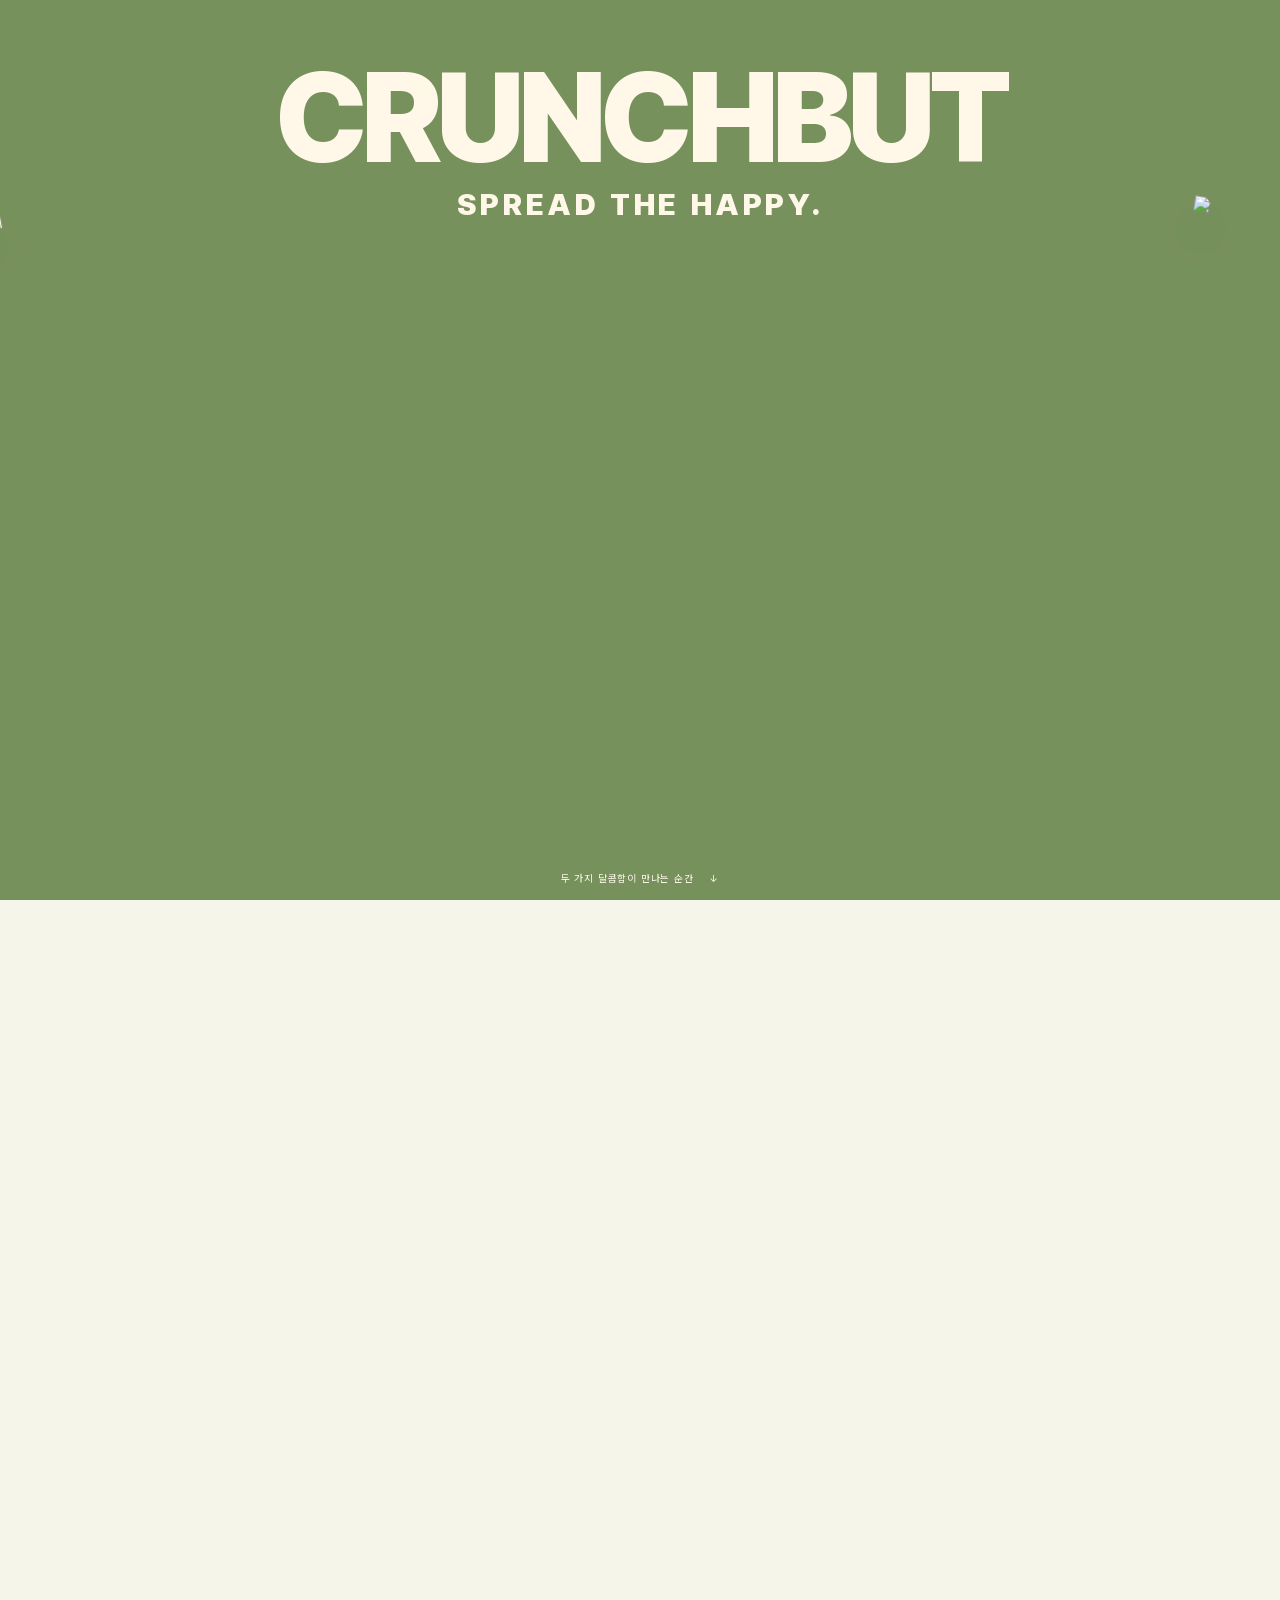
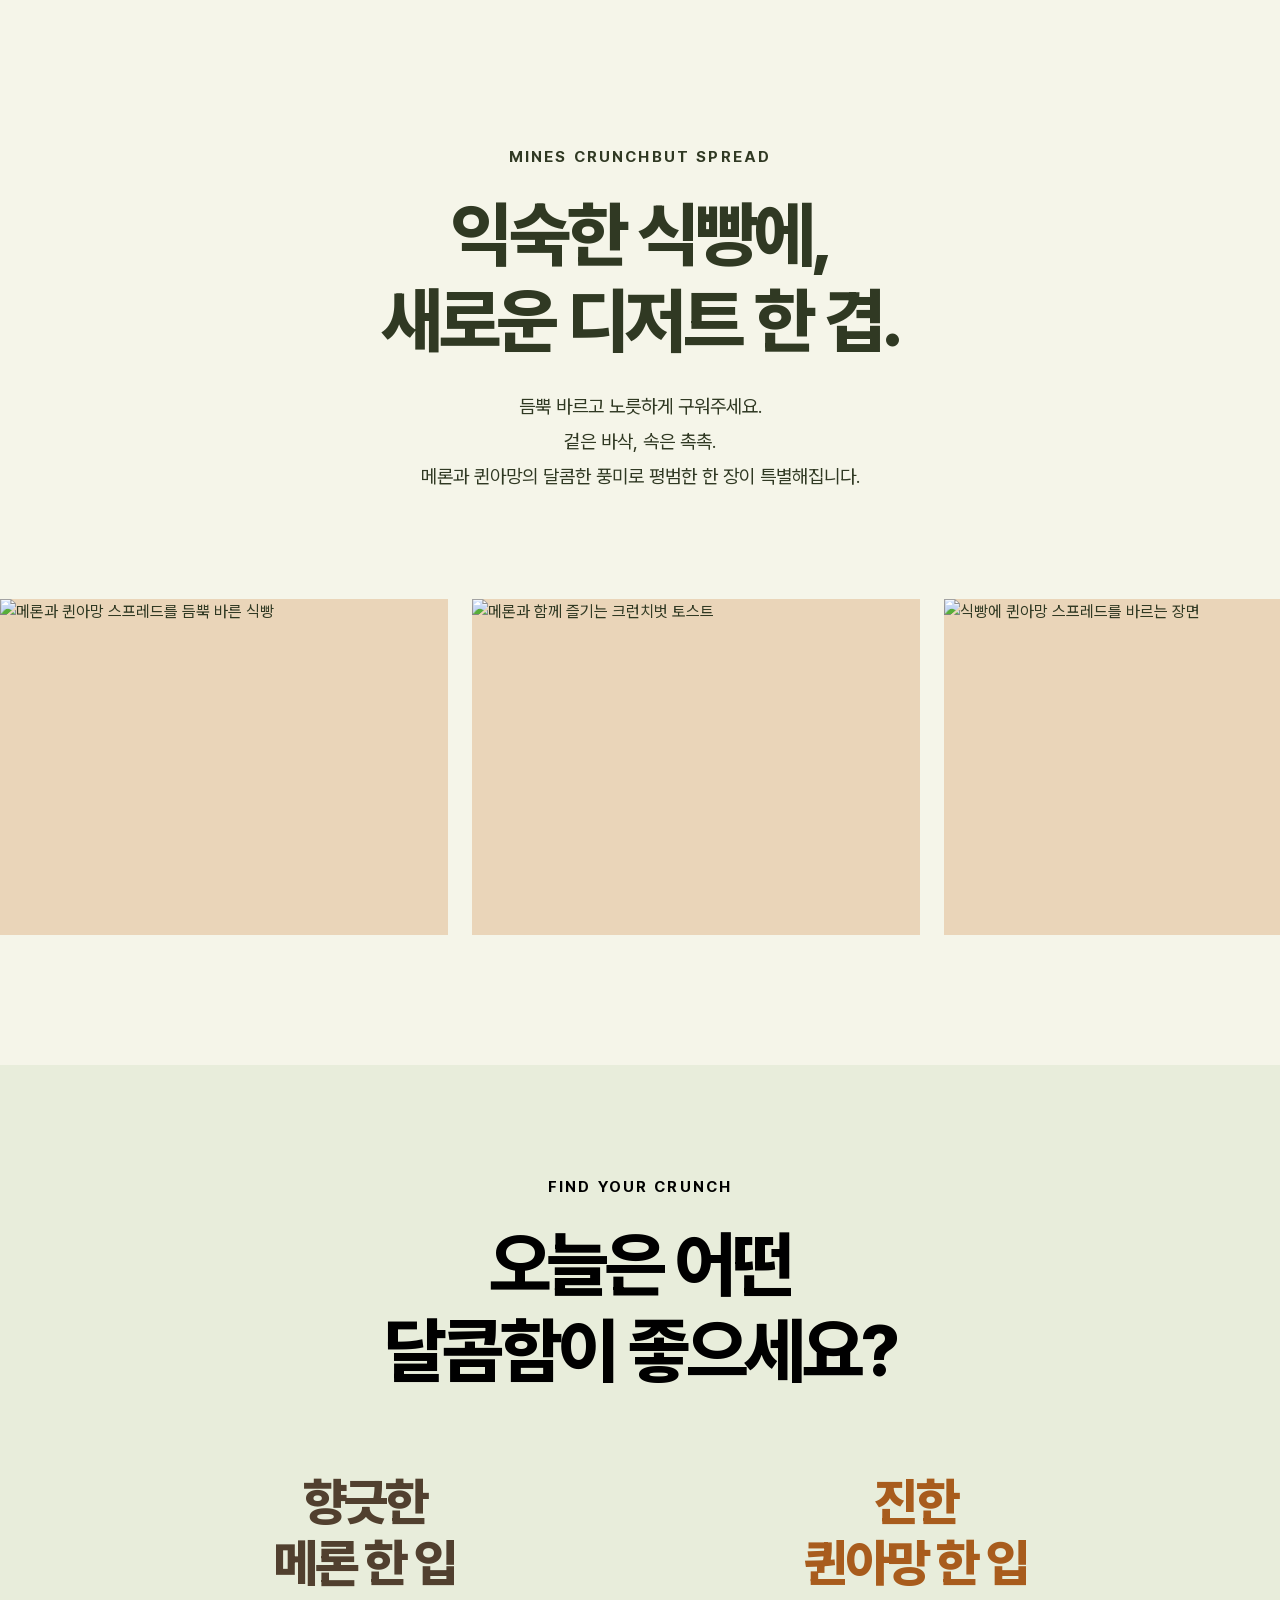
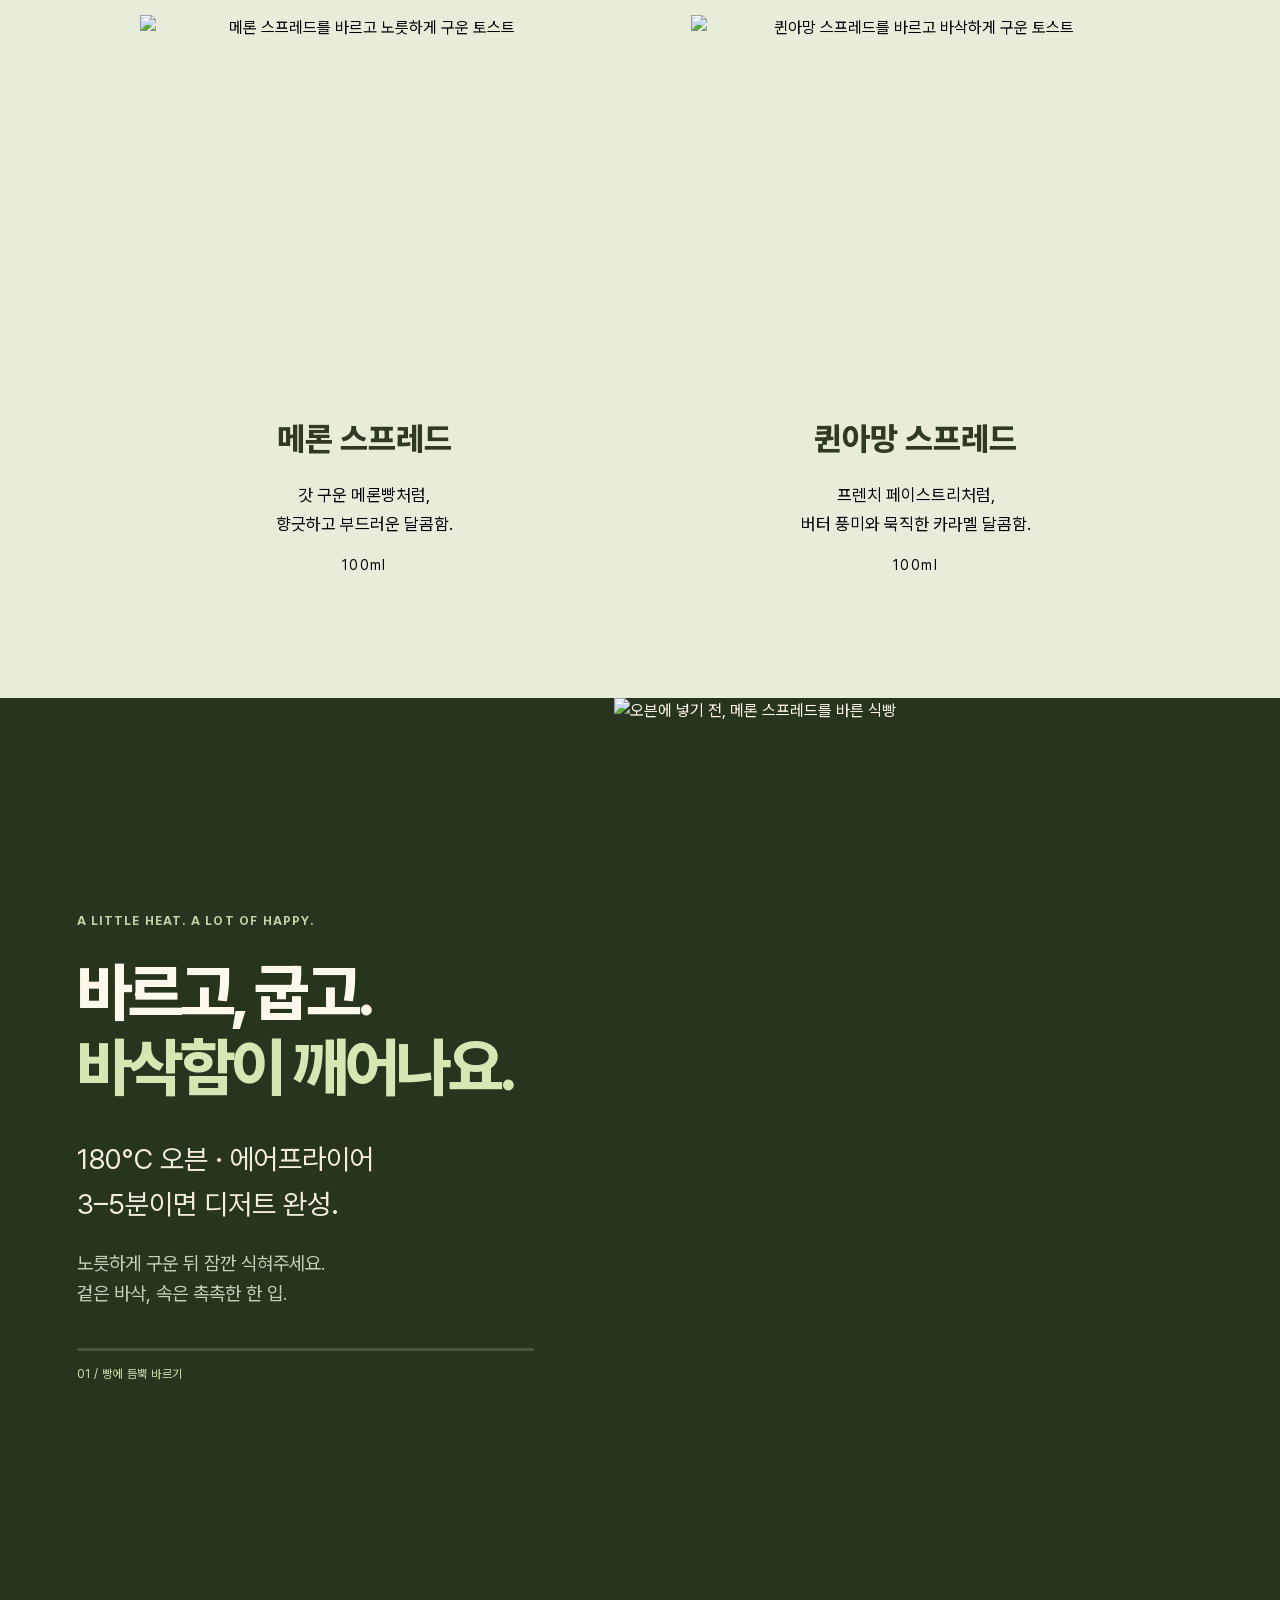
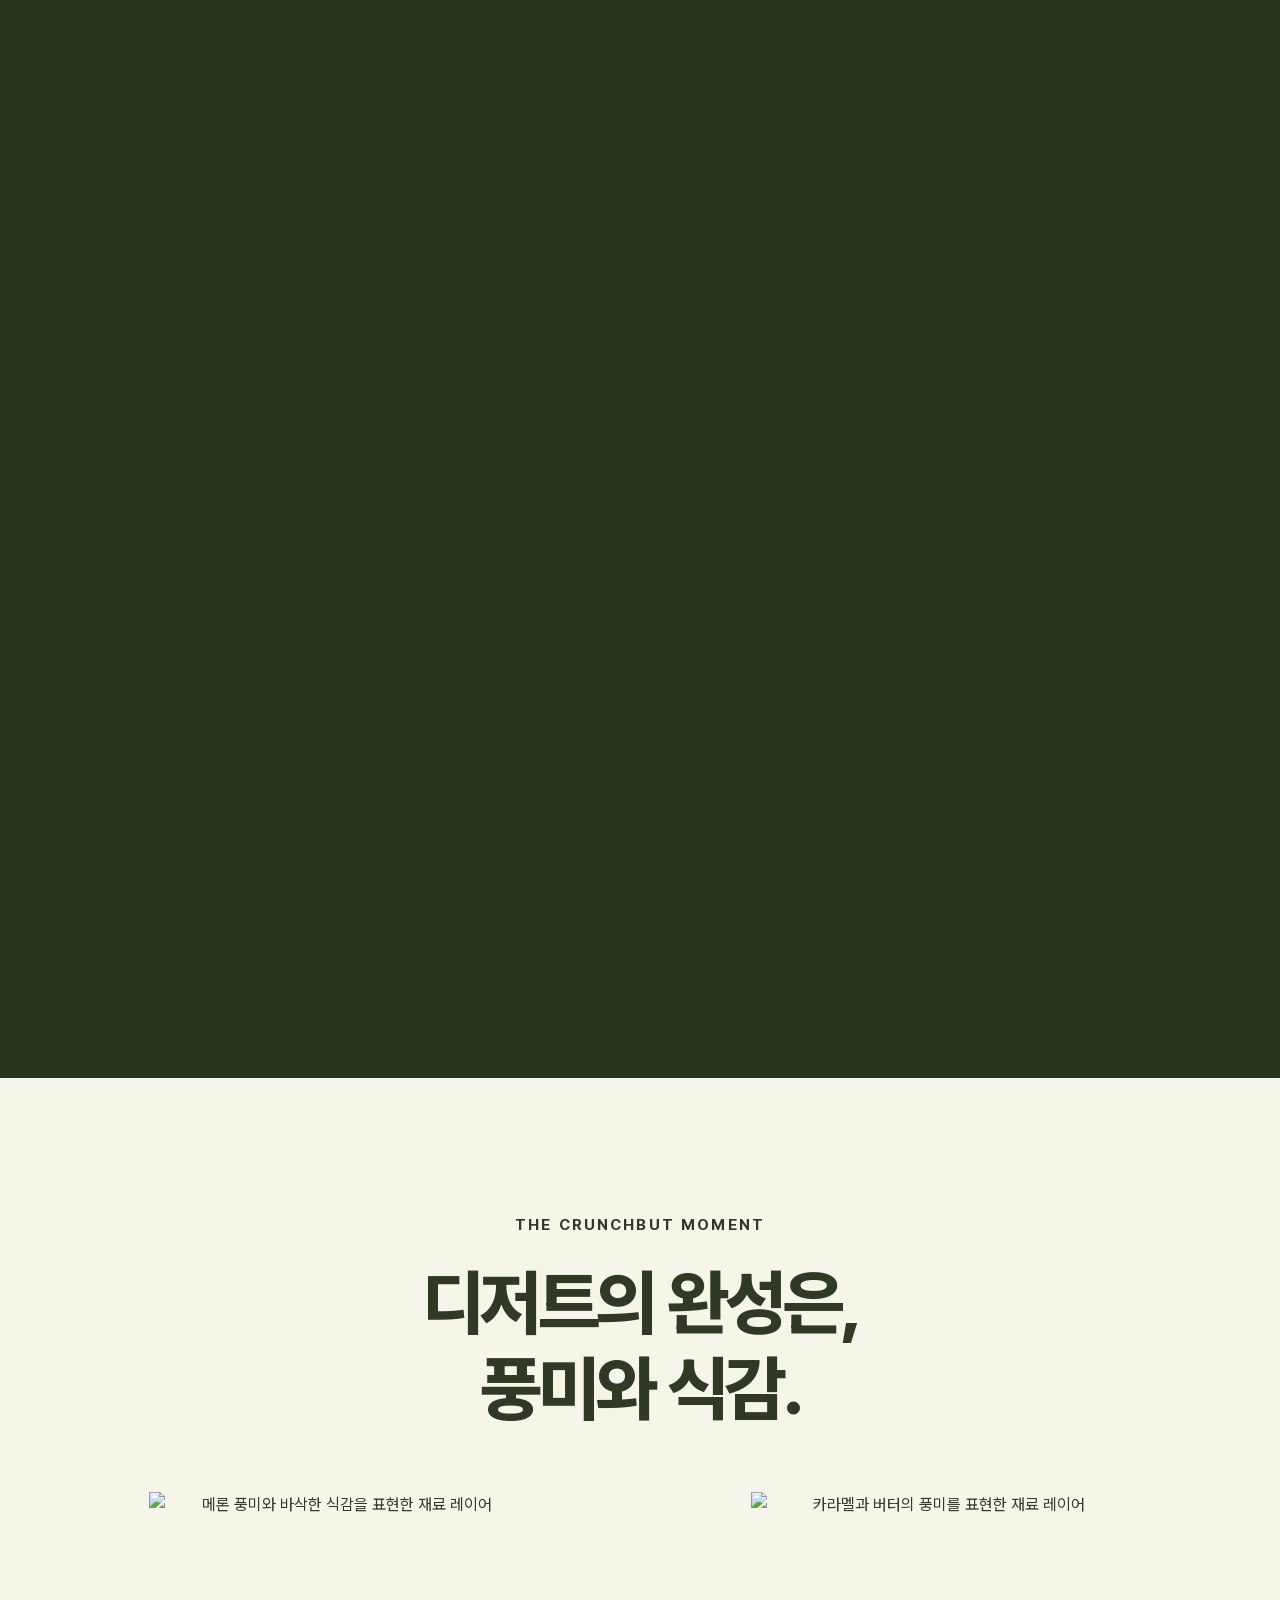
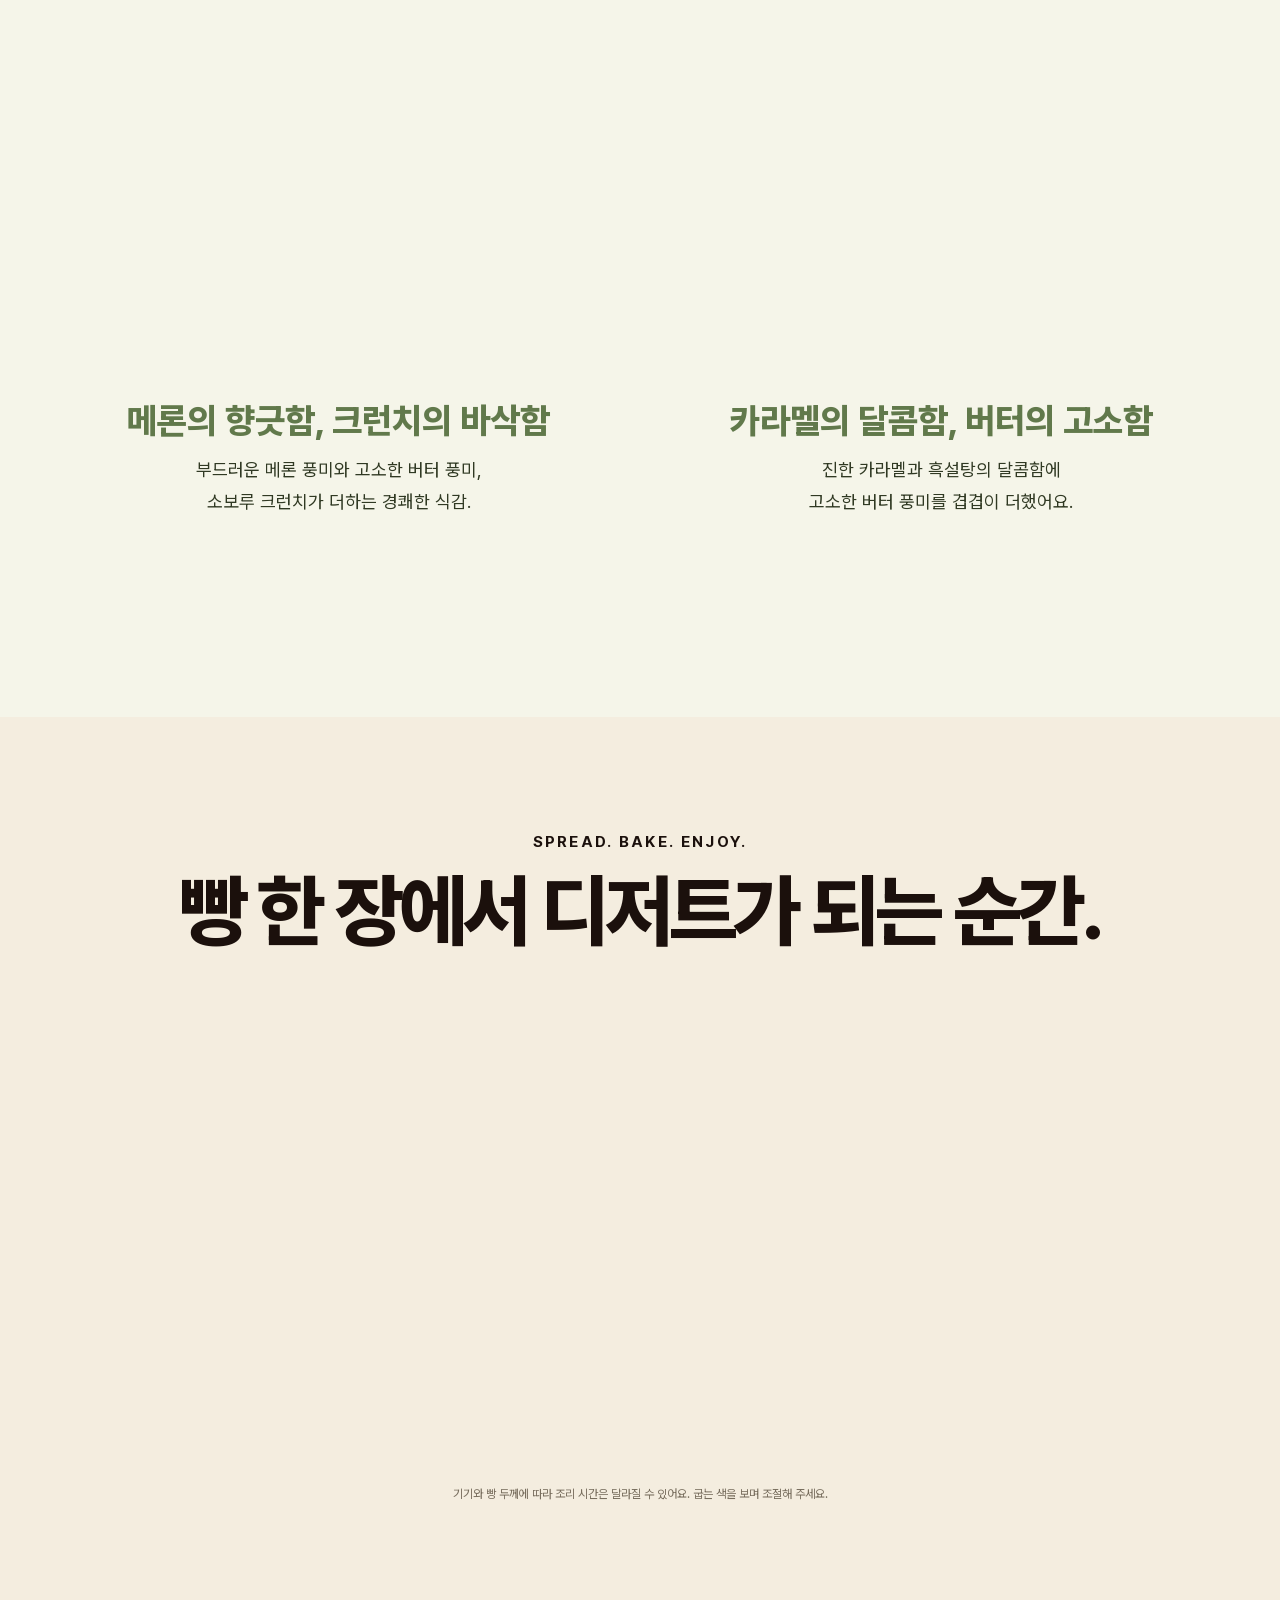
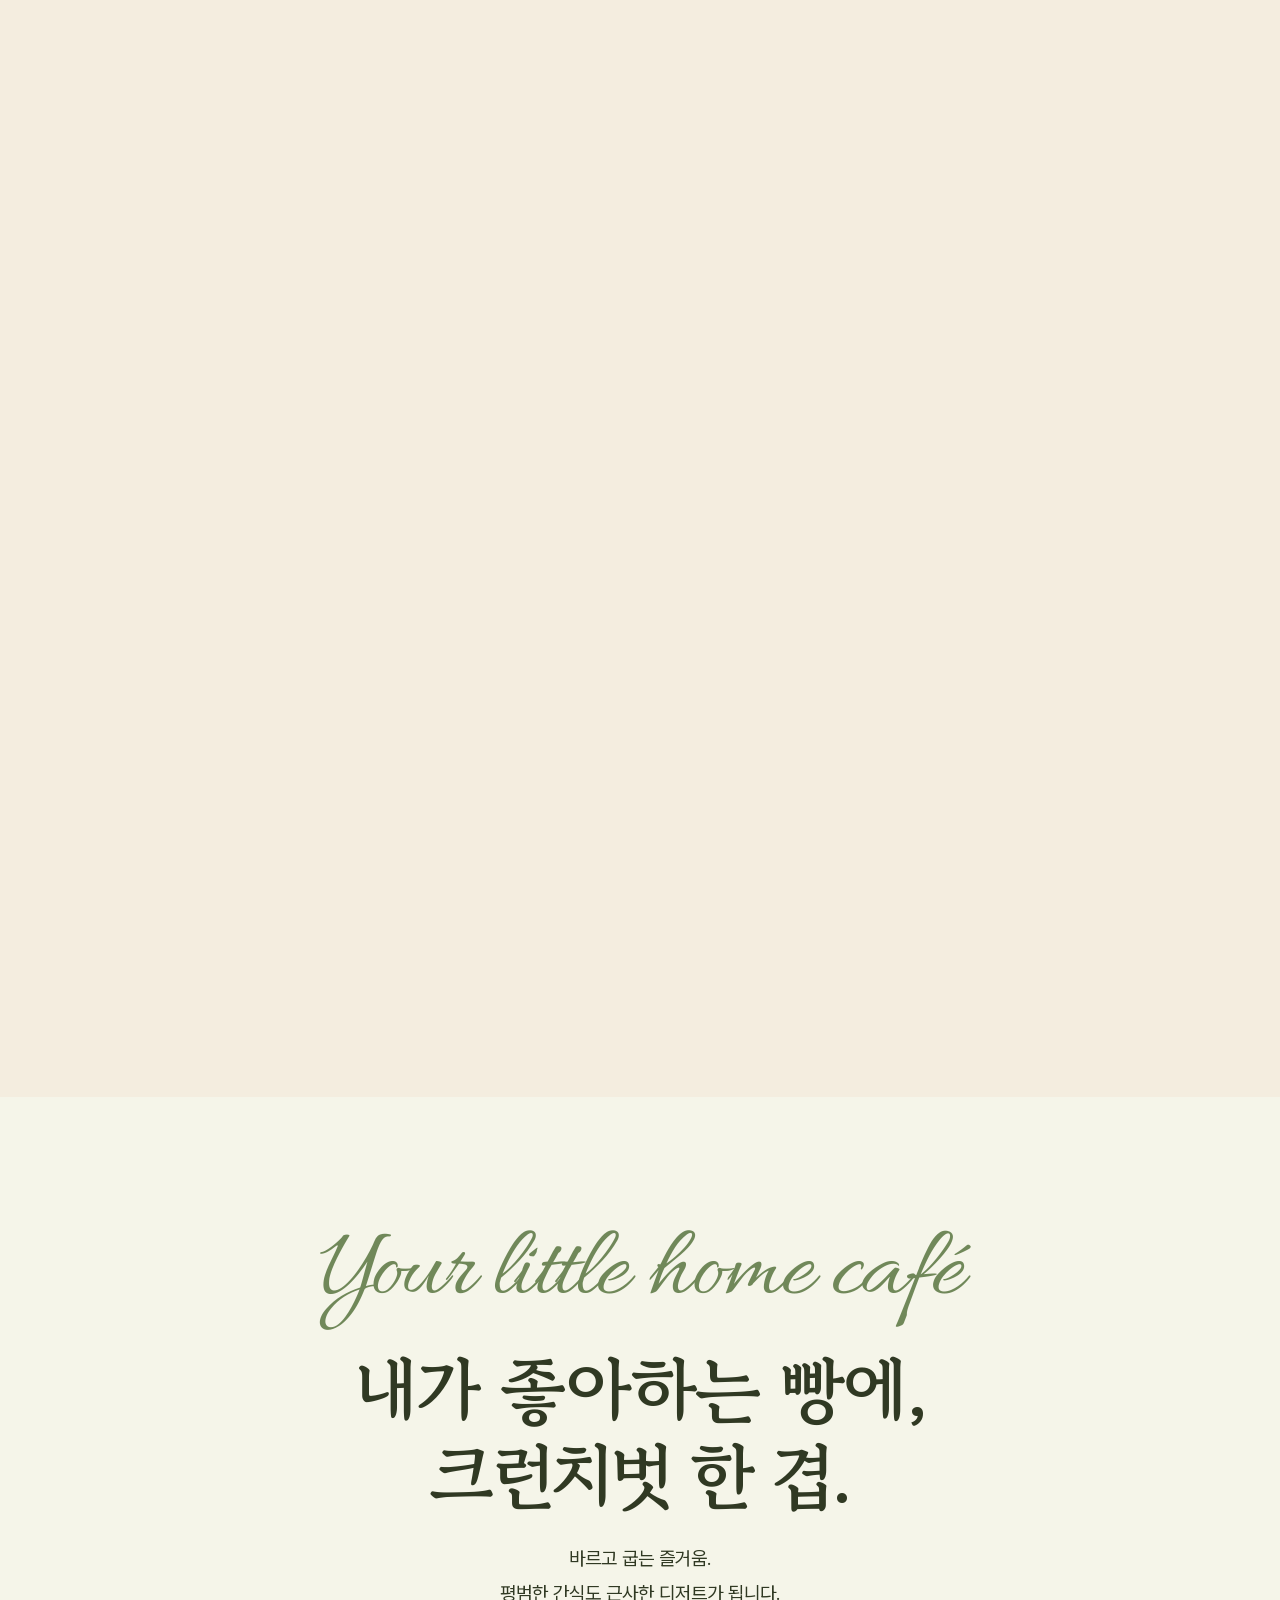
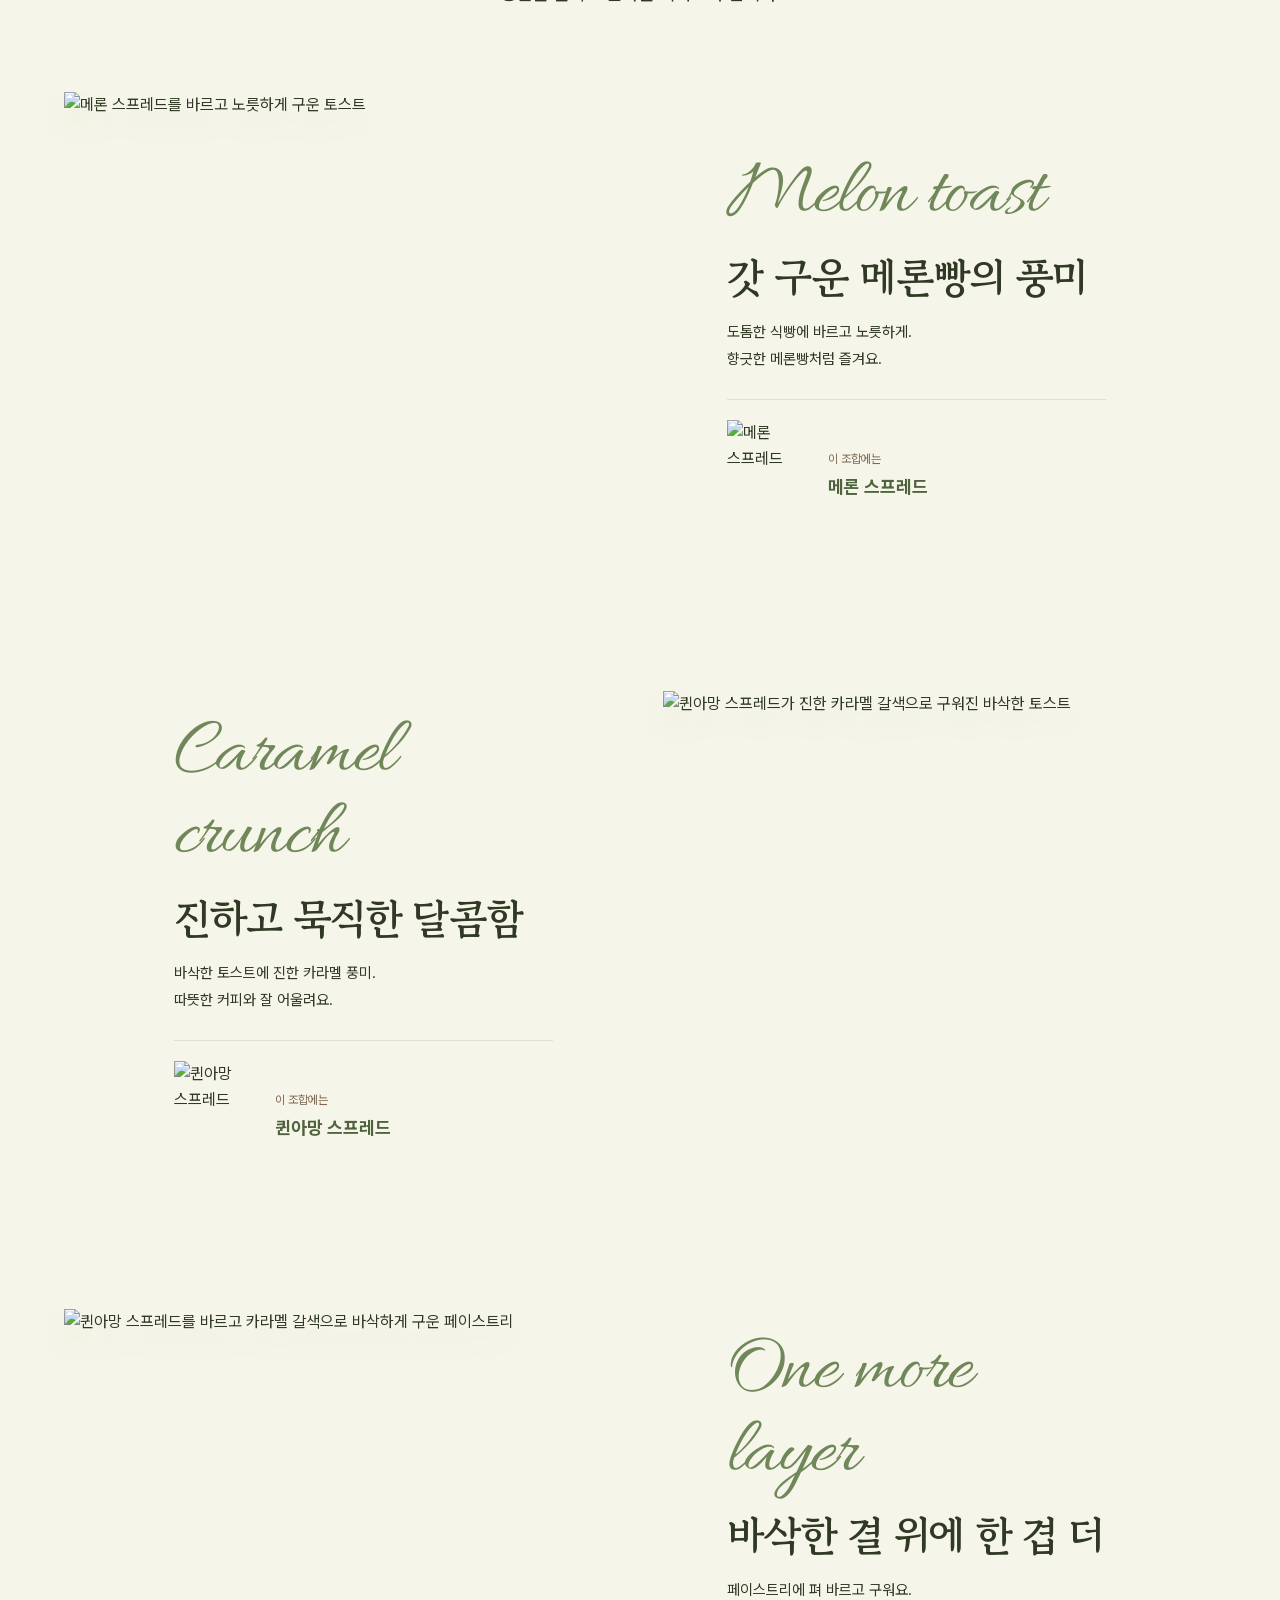
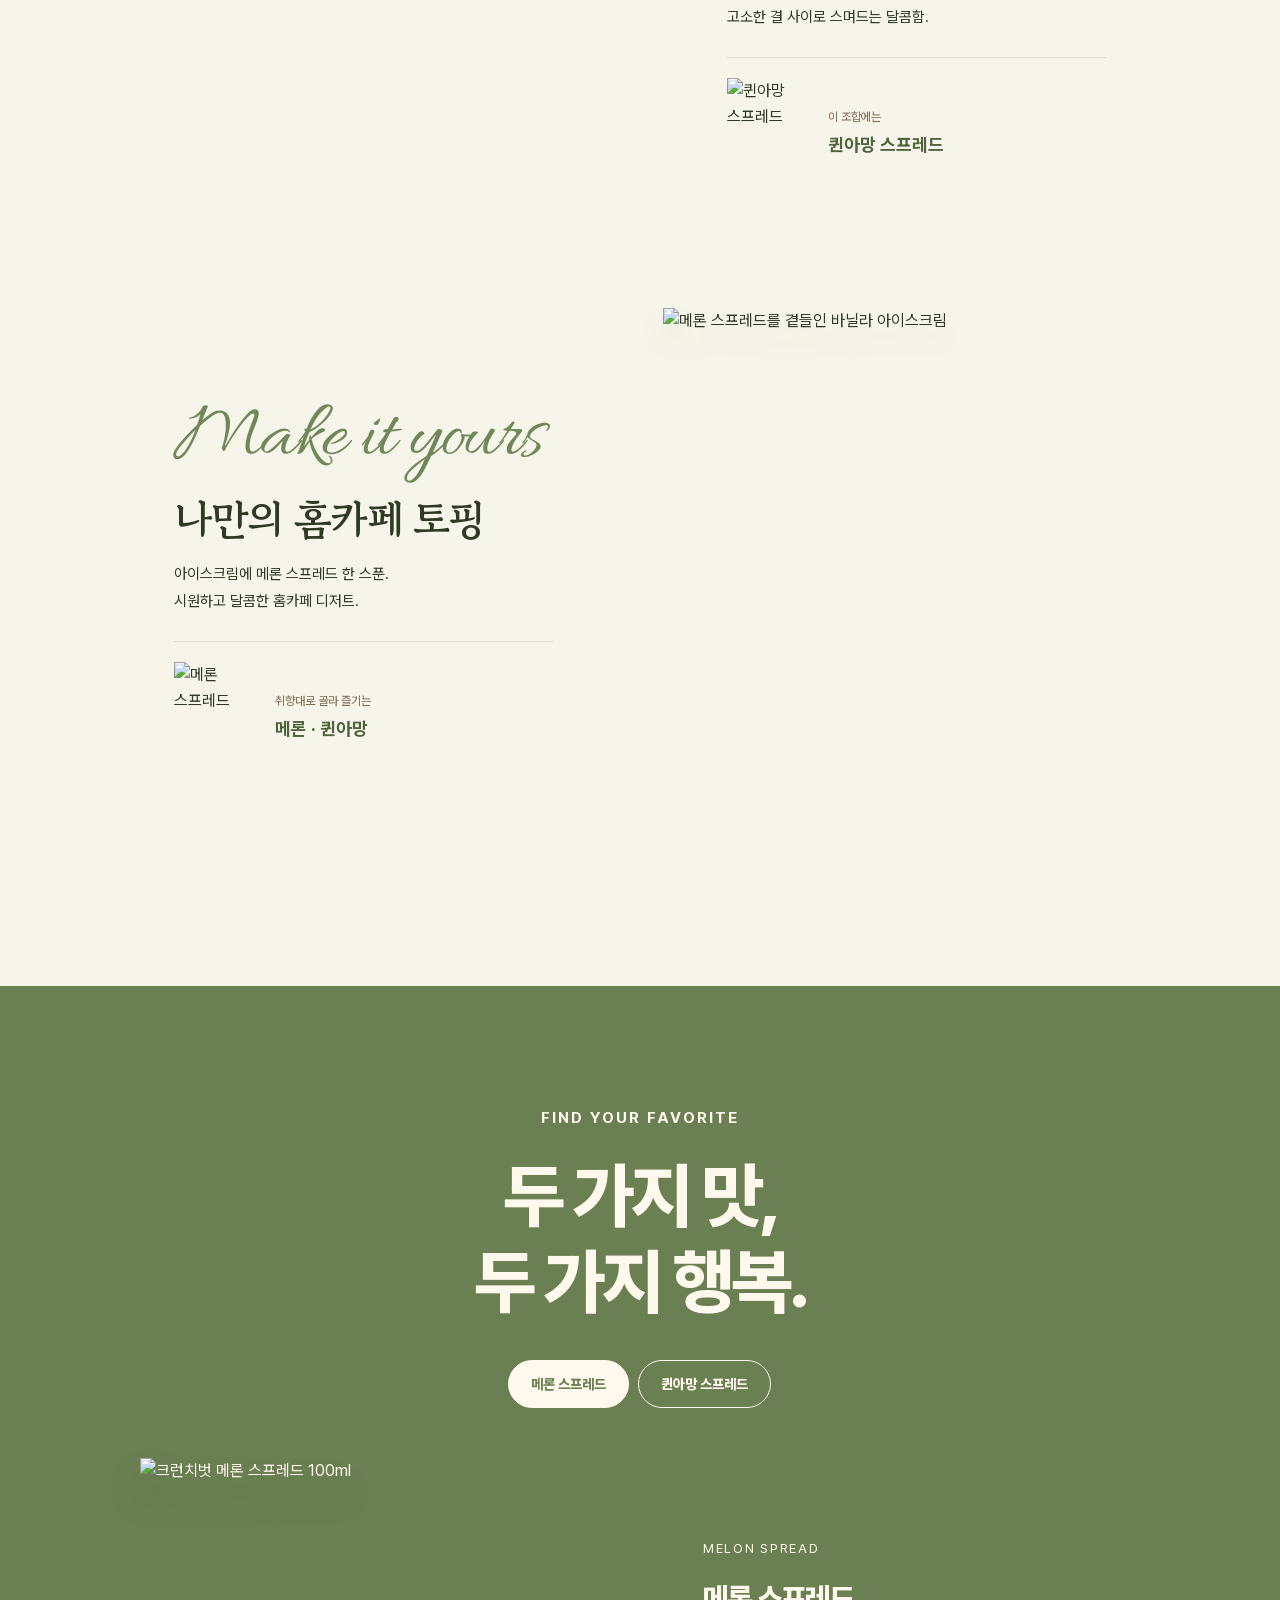
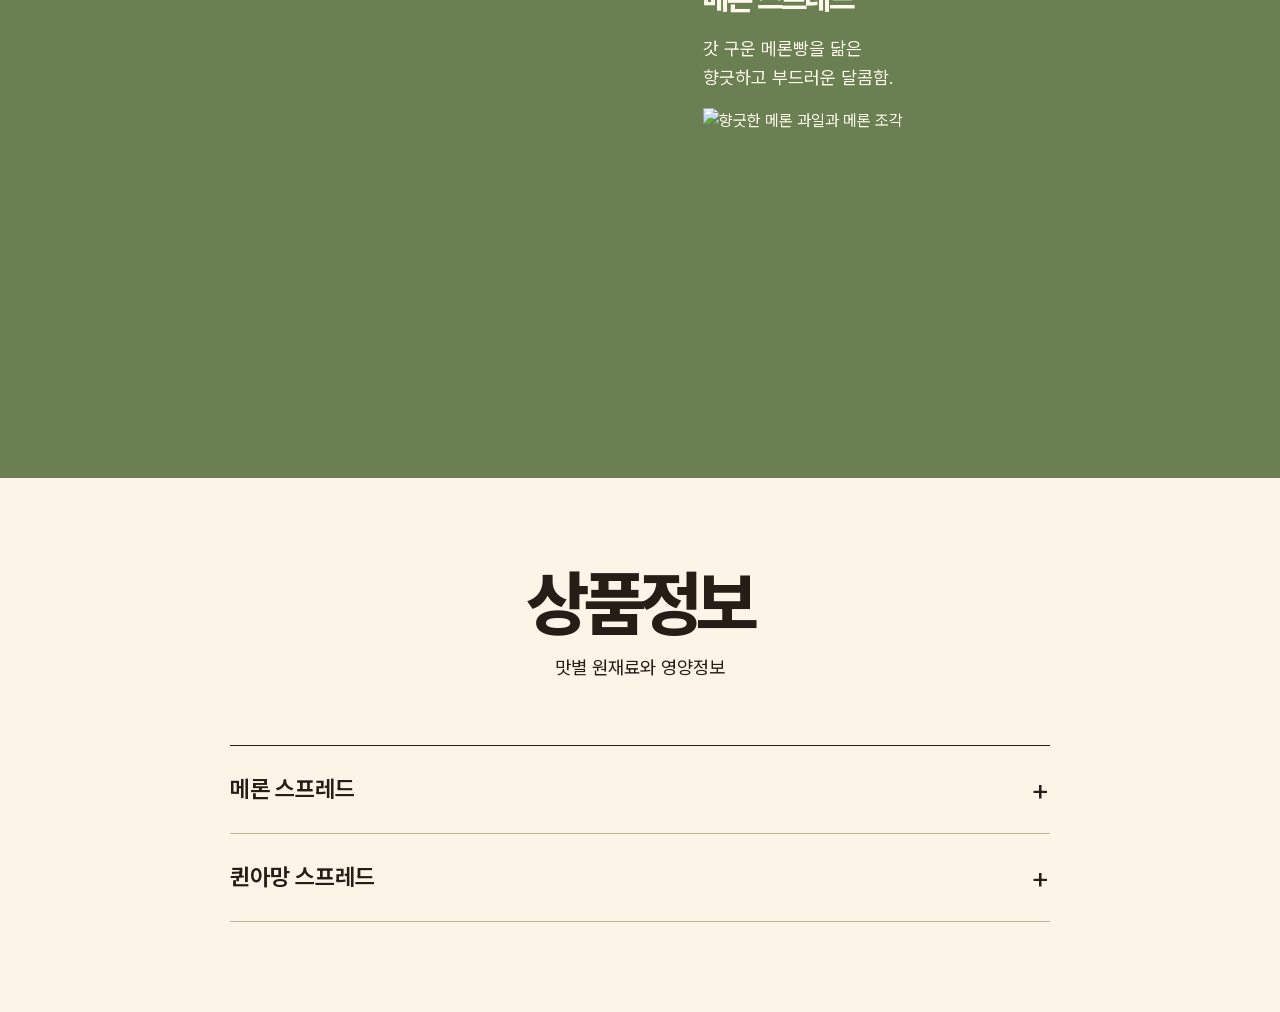
==== commit 37bd3a9a: "Use natural baked kouign spread pastry photo in recipe" ====
--- a/index.html
+++ b/index.html
@@ -53,7 +53,7 @@
     <div class="cb-recipe-list">
       <article class="recipe"><div class="photo cb-food-photo" data-recipe-direction="1"><img src="https://ecimg.cafe24img.com/pg3547b37711334091/nayoonk/web/upload/crunchbut/melon-baked-cutout-c5a26fdb5305.png" alt="메론 스프레드를 바르고 노릇하게 구운 토스트" loading="lazy"></div><div class="recipe-card"><p class="cb-recipe-script">Melon toast</p><h3>갓 구운 메론빵의 풍미</h3><p class="copy">도톰한 식빵에 바르고 노릇하게.<br>향긋한 메론빵처럼 즐겨요.</p><div class="cb-recipe-pairing"><img src="https://ecimg.cafe24img.com/pg3547b37711334091/nayoonk/web/upload/crunchbut/melon-pack-v2-e554230b2413.svg" alt="메론 스프레드" loading="lazy"><p><span>이 조합에는</span><strong>메론 스프레드</strong></p></div></div></article>
       <article class="recipe"><div class="photo cb-food-photo" data-recipe-direction="-1"><img src="https://ecimg.cafe24img.com/pg3547b37711334091/nayoonk/web/upload/crunchbut/kouign-matched-toast-d43dc9a85d0f.png" alt="퀸아망 스프레드가 진한 카라멜 갈색으로 구워진 바삭한 토스트" loading="lazy"></div><div class="recipe-card"><p class="cb-recipe-script">Caramel crunch</p><h3>진하고 묵직한 달콤함</h3><p class="copy">바삭한 토스트에 진한 카라멜 풍미.<br>따뜻한 커피와 잘 어울려요.</p><div class="cb-recipe-pairing"><img src="https://ecimg.cafe24img.com/pg3547b37711334091/nayoonk/web/upload/crunchbut/kouign-pack-v2-a0f57f9db08c.svg" alt="퀸아망 스프레드" loading="lazy"><p><span>이 조합에는</span><strong>퀸아망 스프레드</strong></p></div></div></article>
-      <article class="recipe"><div class="photo cb-food-photo cb-square" data-recipe-direction="1"><img src="https://ecimg.cafe24img.com/pg3547b37711334091/nayoonk/web/upload/crunchbut/pastry-baked-025-084f4a7562f5.png" alt="퀸아망 스프레드를 바르고 카라멜 갈색으로 바삭하게 구운 페이스트리" loading="lazy"></div><div class="recipe-card"><p class="cb-recipe-script">One more layer</p><h3>바삭한 결 위에 한 겹 더</h3><p class="copy">페이스트리에 펴 바르고 구워요.<br>고소한 결 사이로 스며드는 달콤함.</p><div class="cb-recipe-pairing"><img src="https://ecimg.cafe24img.com/pg3547b37711334091/nayoonk/web/upload/crunchbut/kouign-pack-v2-a0f57f9db08c.svg" alt="퀸아망 스프레드" loading="lazy"><p><span>이 조합에는</span><strong>퀸아망 스프레드</strong></p></div></div></article>
+      <article class="recipe"><div class="photo cb-food-photo cb-square" data-recipe-direction="1"><img src="https://ecimg.cafe24img.com/pg3547b37711334091/nayoonk/web/upload/crunchbut/pastry-baked-photo-c8f98bd477d8.png" alt="퀸아망 스프레드를 바르고 카라멜 갈색으로 바삭하게 구운 페이스트리" loading="lazy"></div><div class="recipe-card"><p class="cb-recipe-script">One more layer</p><h3>바삭한 결 위에 한 겹 더</h3><p class="copy">페이스트리에 펴 바르고 구워요.<br>고소한 결 사이로 스며드는 달콤함.</p><div class="cb-recipe-pairing"><img src="https://ecimg.cafe24img.com/pg3547b37711334091/nayoonk/web/upload/crunchbut/kouign-pack-v2-a0f57f9db08c.svg" alt="퀸아망 스프레드" loading="lazy"><p><span>이 조합에는</span><strong>퀸아망 스프레드</strong></p></div></div></article>
       <article class="recipe"><div class="photo cb-food-photo cb-square" data-recipe-direction="-1"><img src="https://ecimg.cafe24img.com/pg3547b37711334091/nayoonk/web/upload/crunchbut/homecafe-real-texture-731a38c041f6.png" alt="메론 스프레드를 곁들인 바닐라 아이스크림" loading="lazy"></div><div class="recipe-card"><p class="cb-recipe-script">Make it yours</p><h3>나만의 홈카페 토핑</h3><p class="copy">아이스크림에 메론 스프레드 한 스푼.<br>시원하고 달콤한 홈카페 디저트.</p><div class="cb-recipe-pairing"><img src="https://ecimg.cafe24img.com/pg3547b37711334091/nayoonk/web/upload/crunchbut/melon-pack-v2-e554230b2413.svg" alt="메론 스프레드" loading="lazy"><p><span>취향대로 골라 즐기는</span><strong>메론 · 퀸아망</strong></p></div></div></article>
     </div>
   </section>
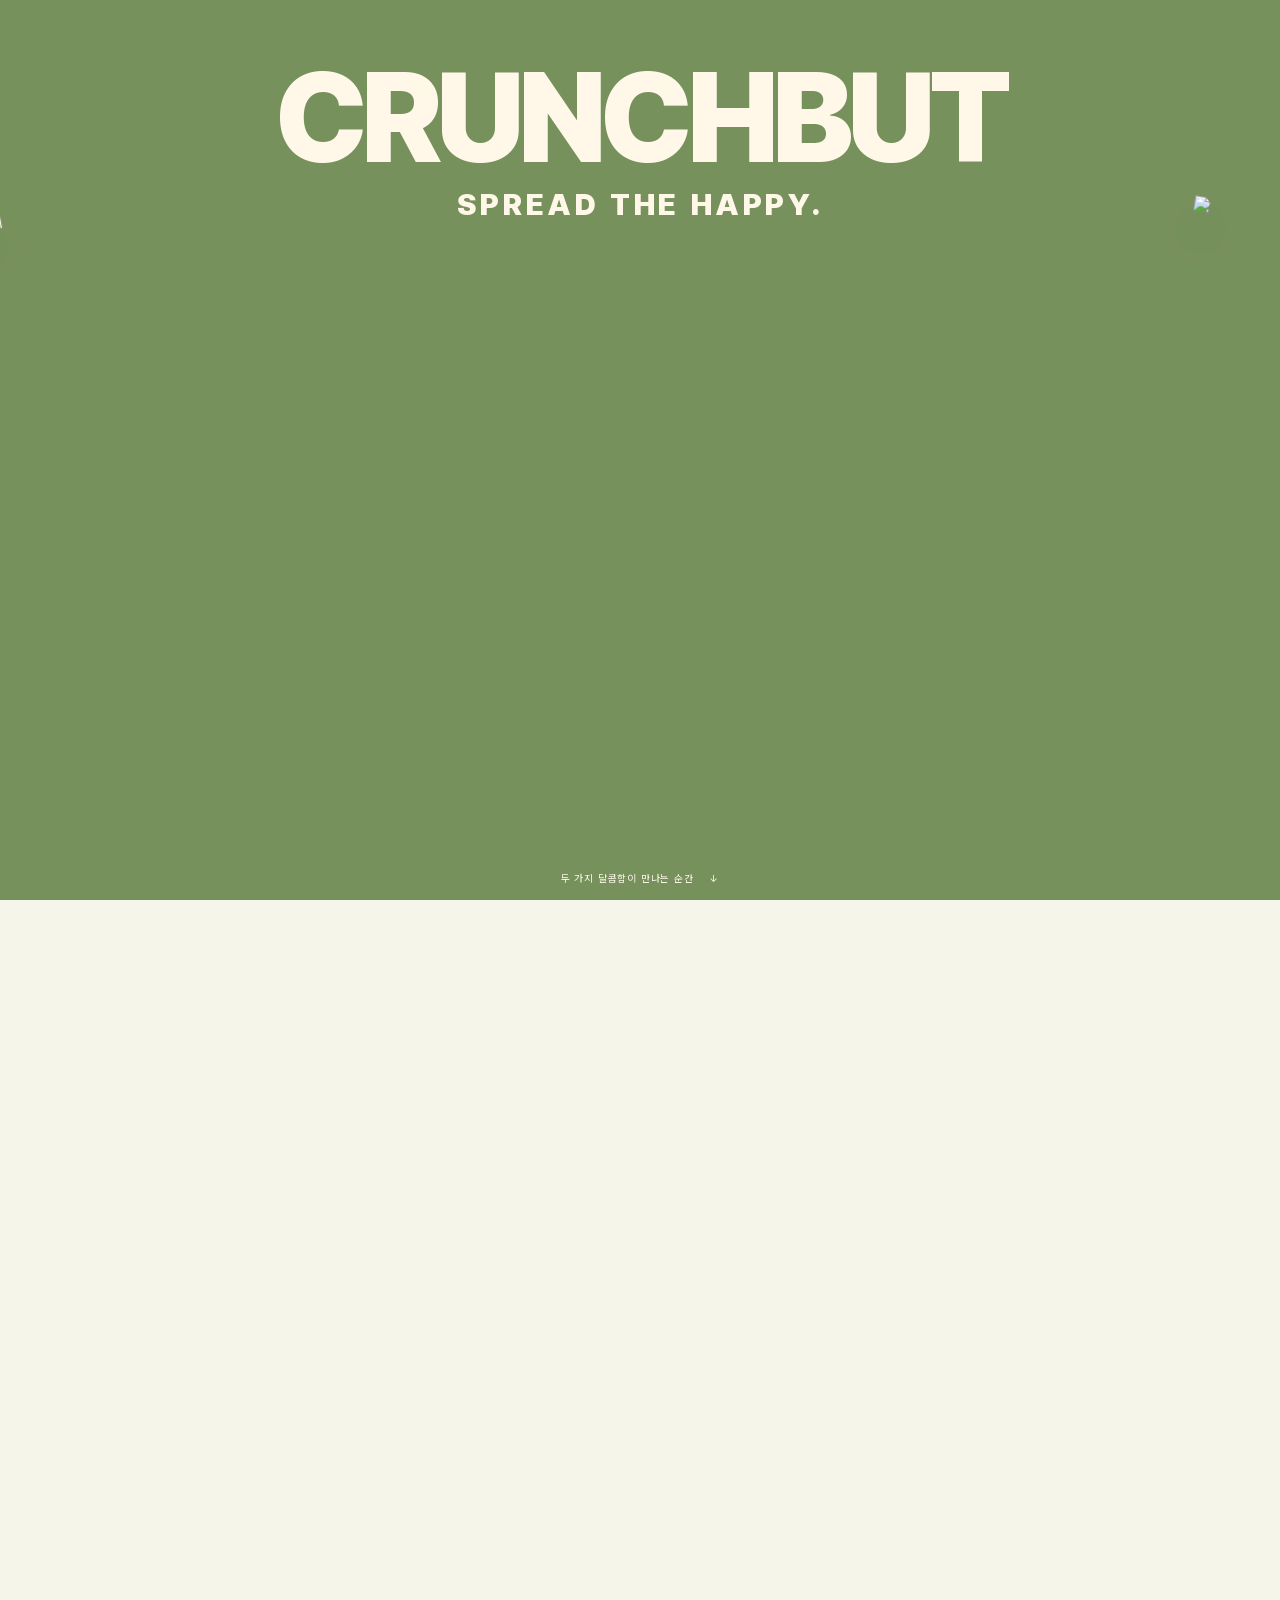
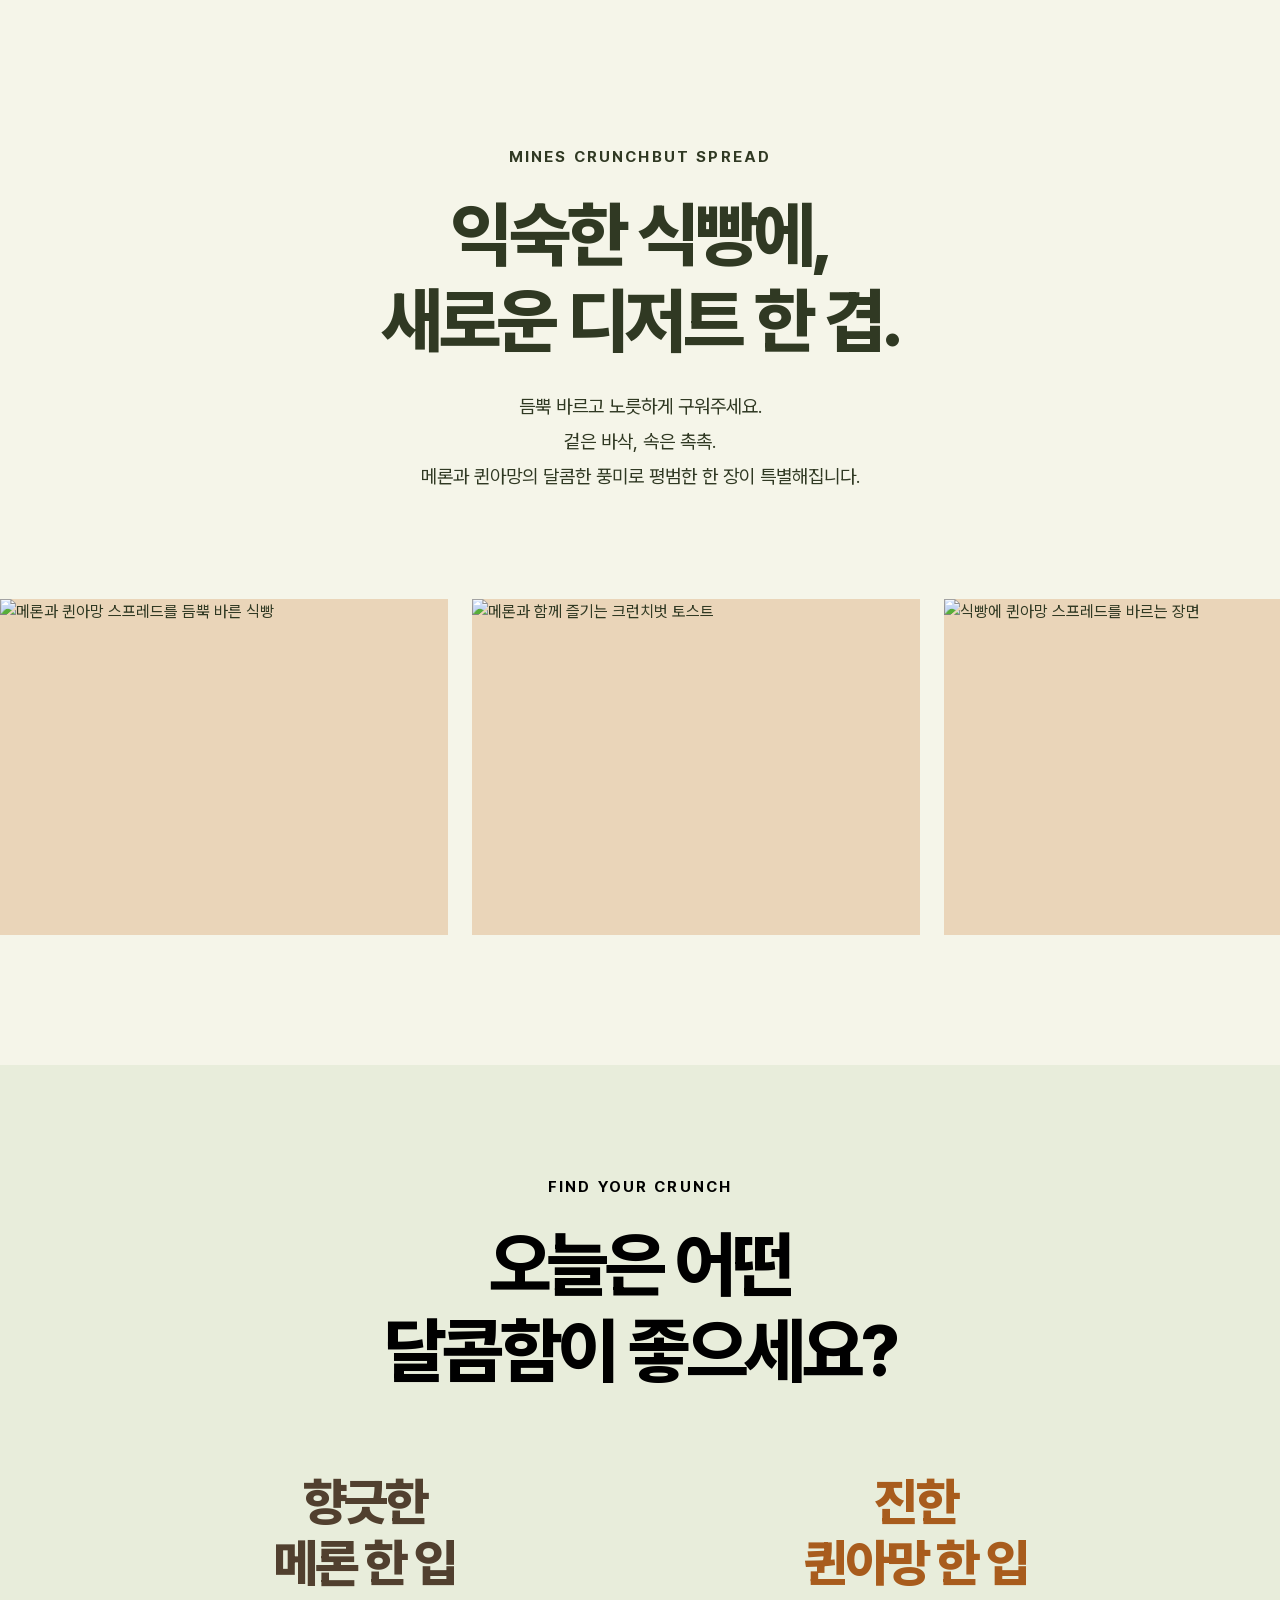
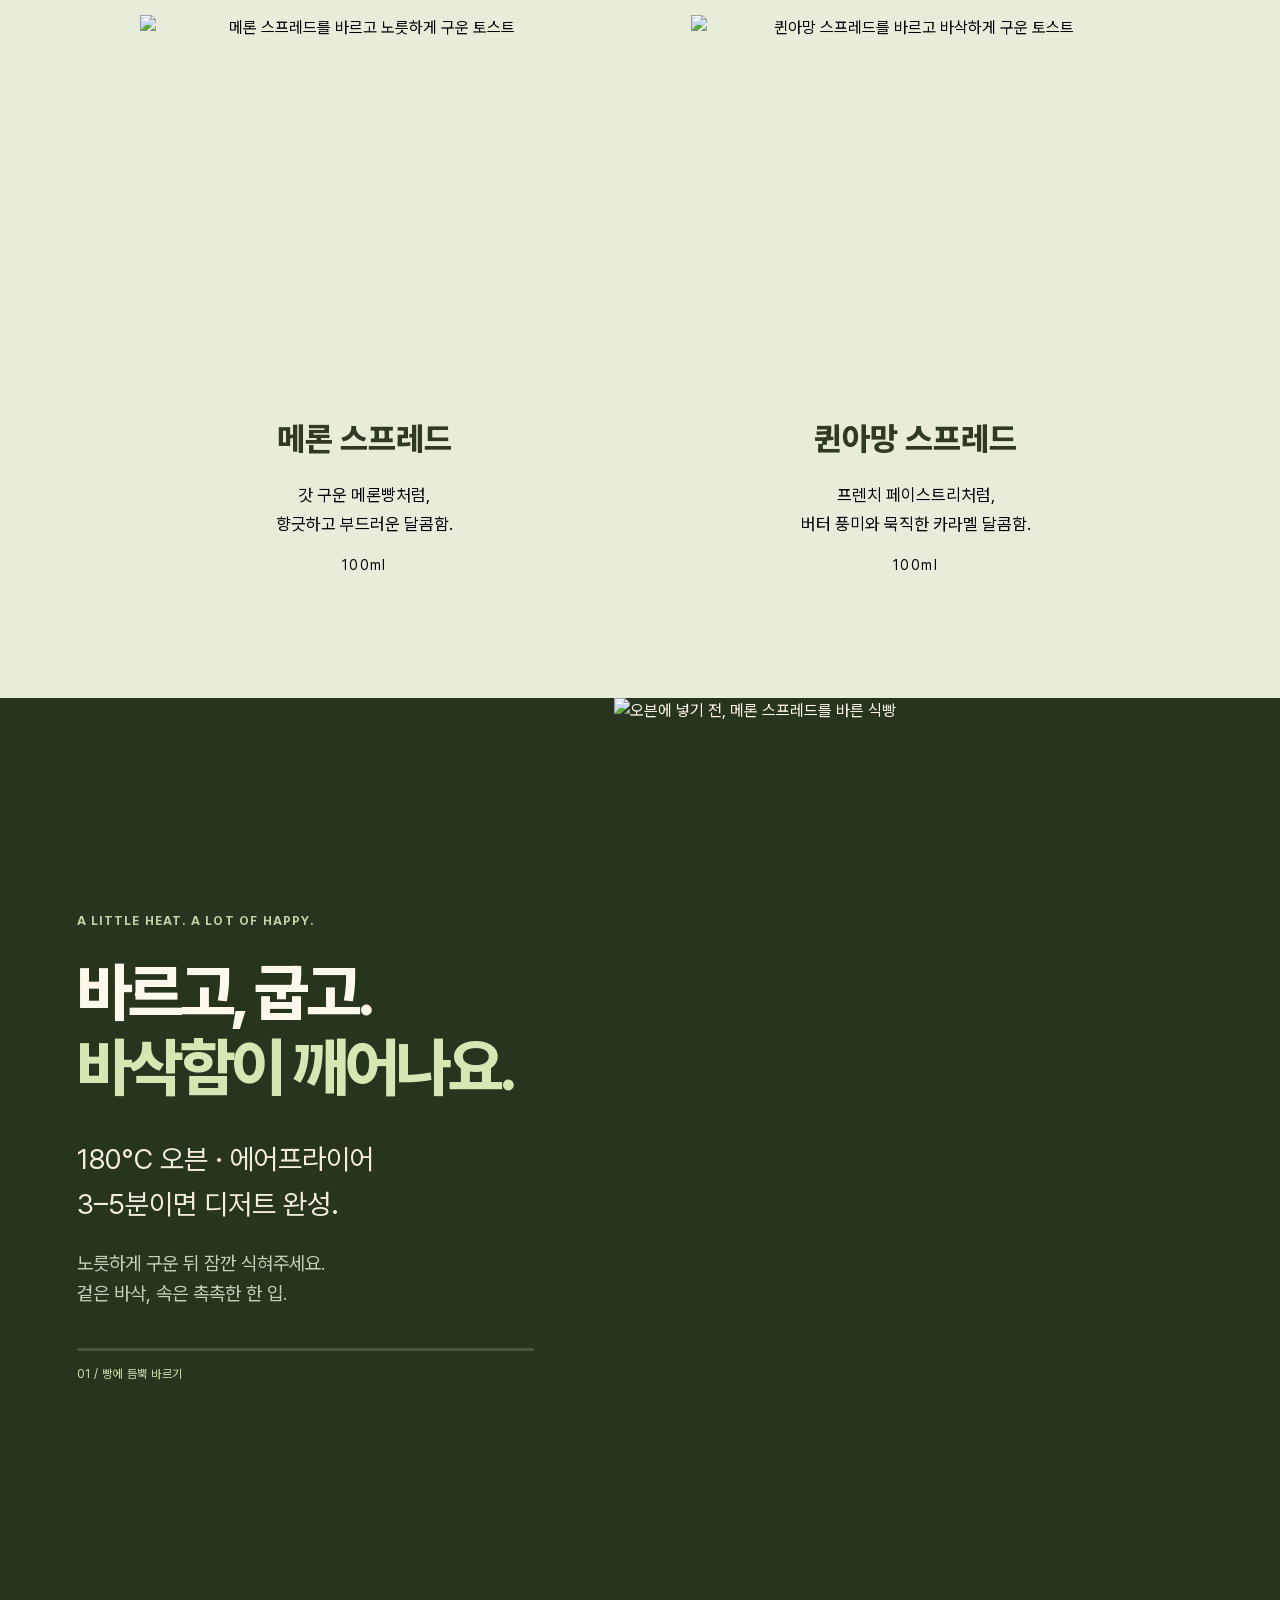
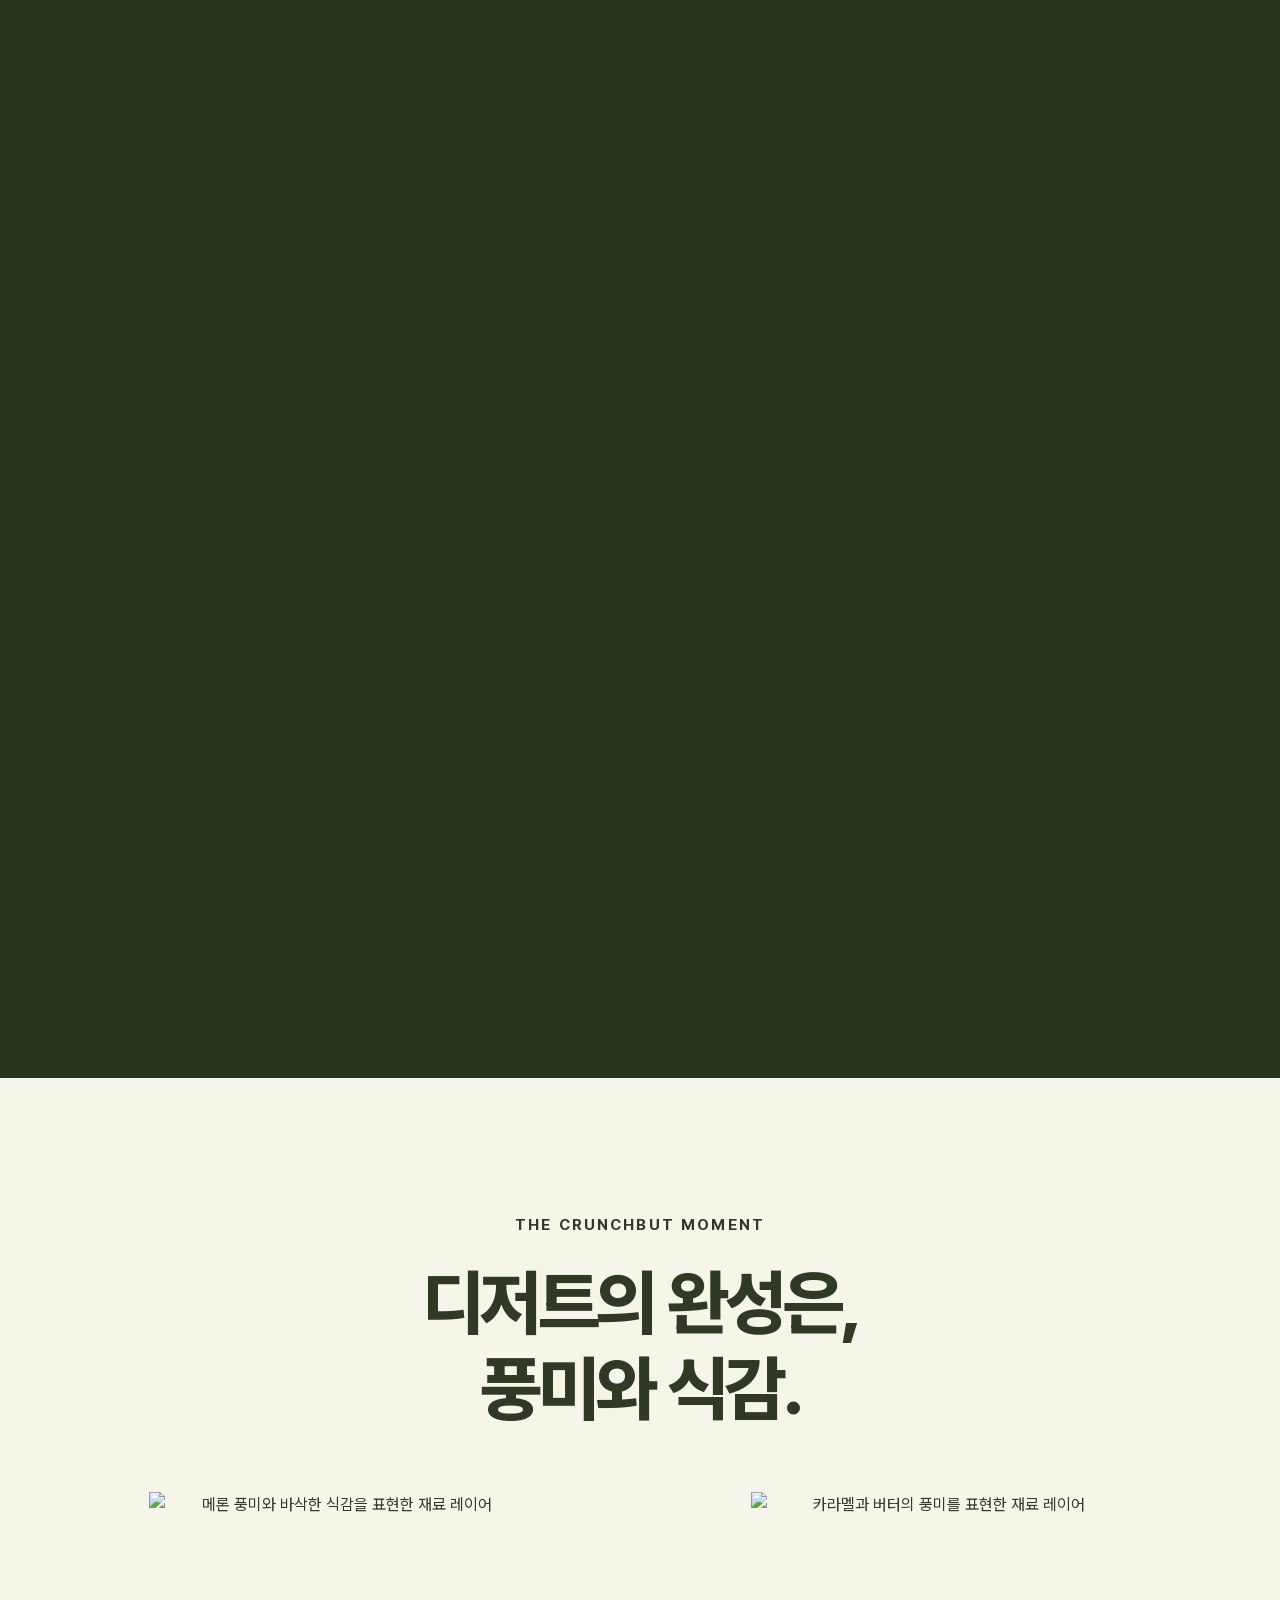
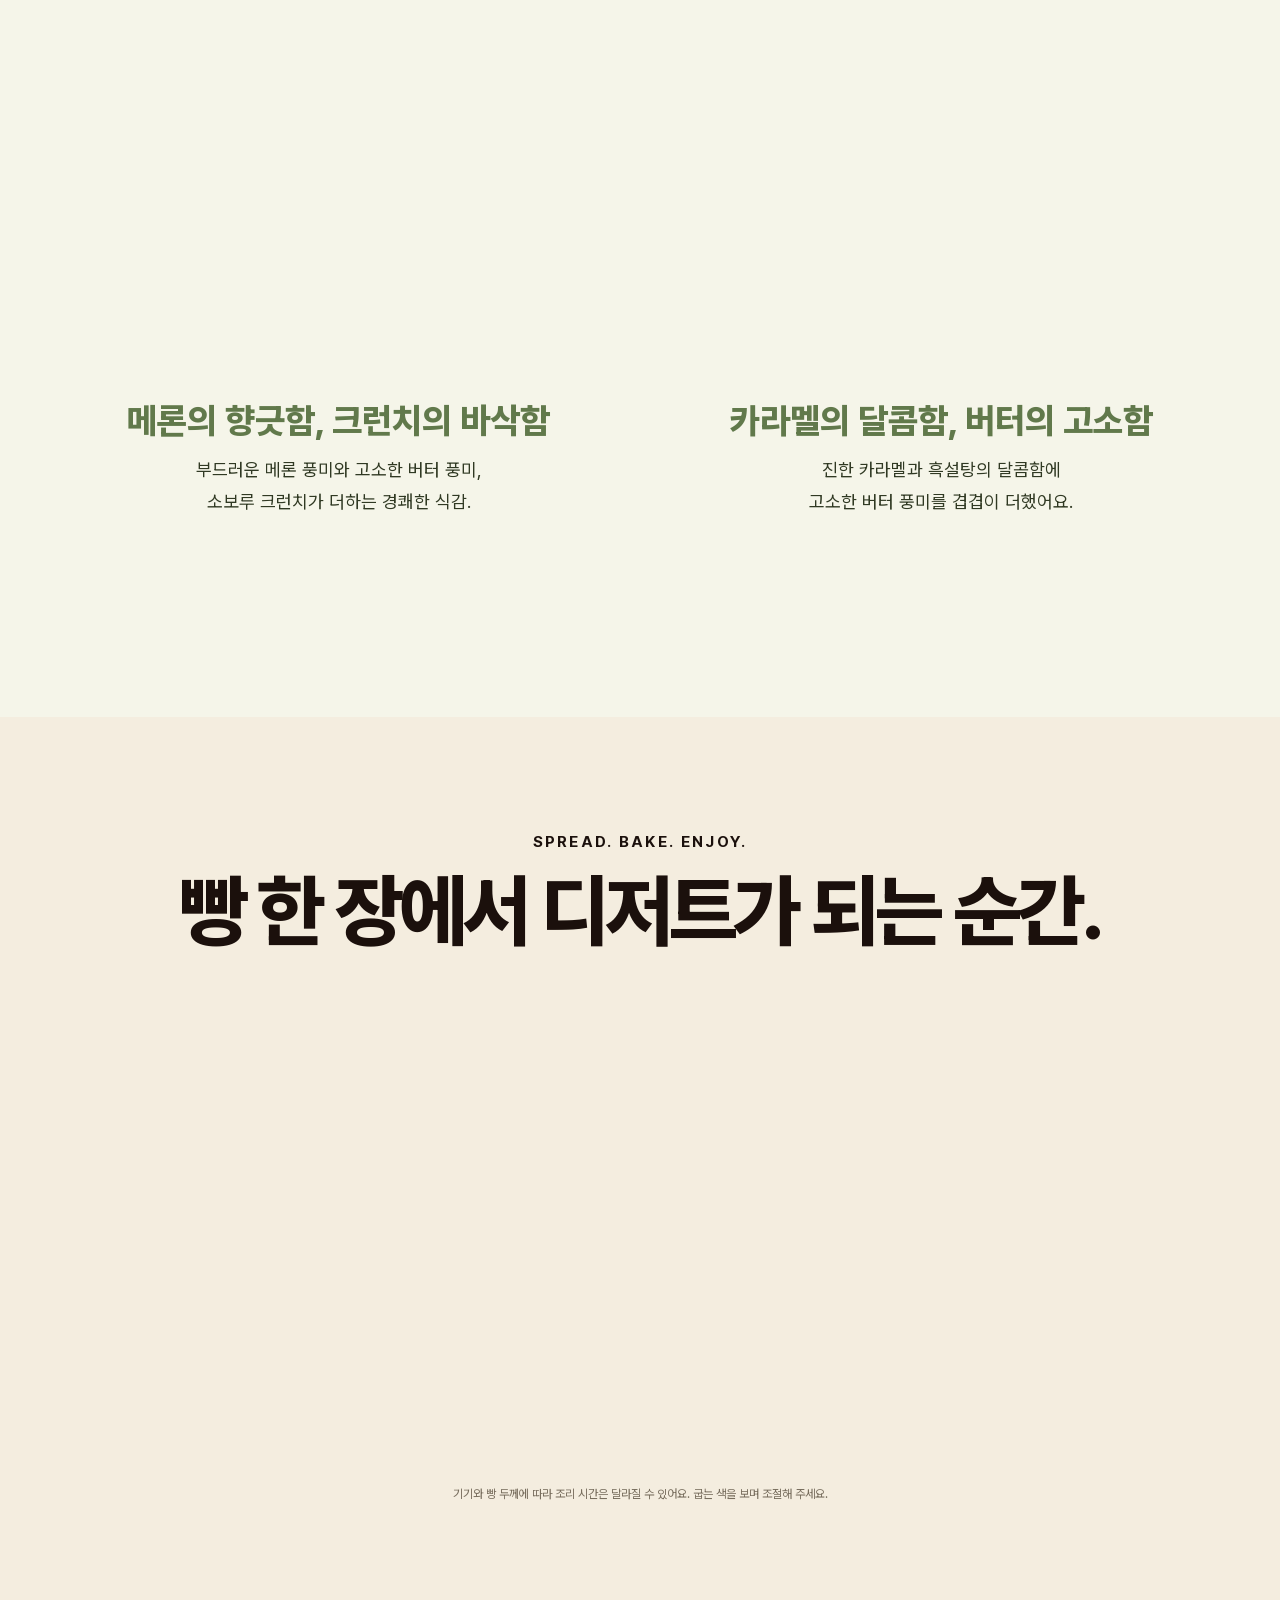
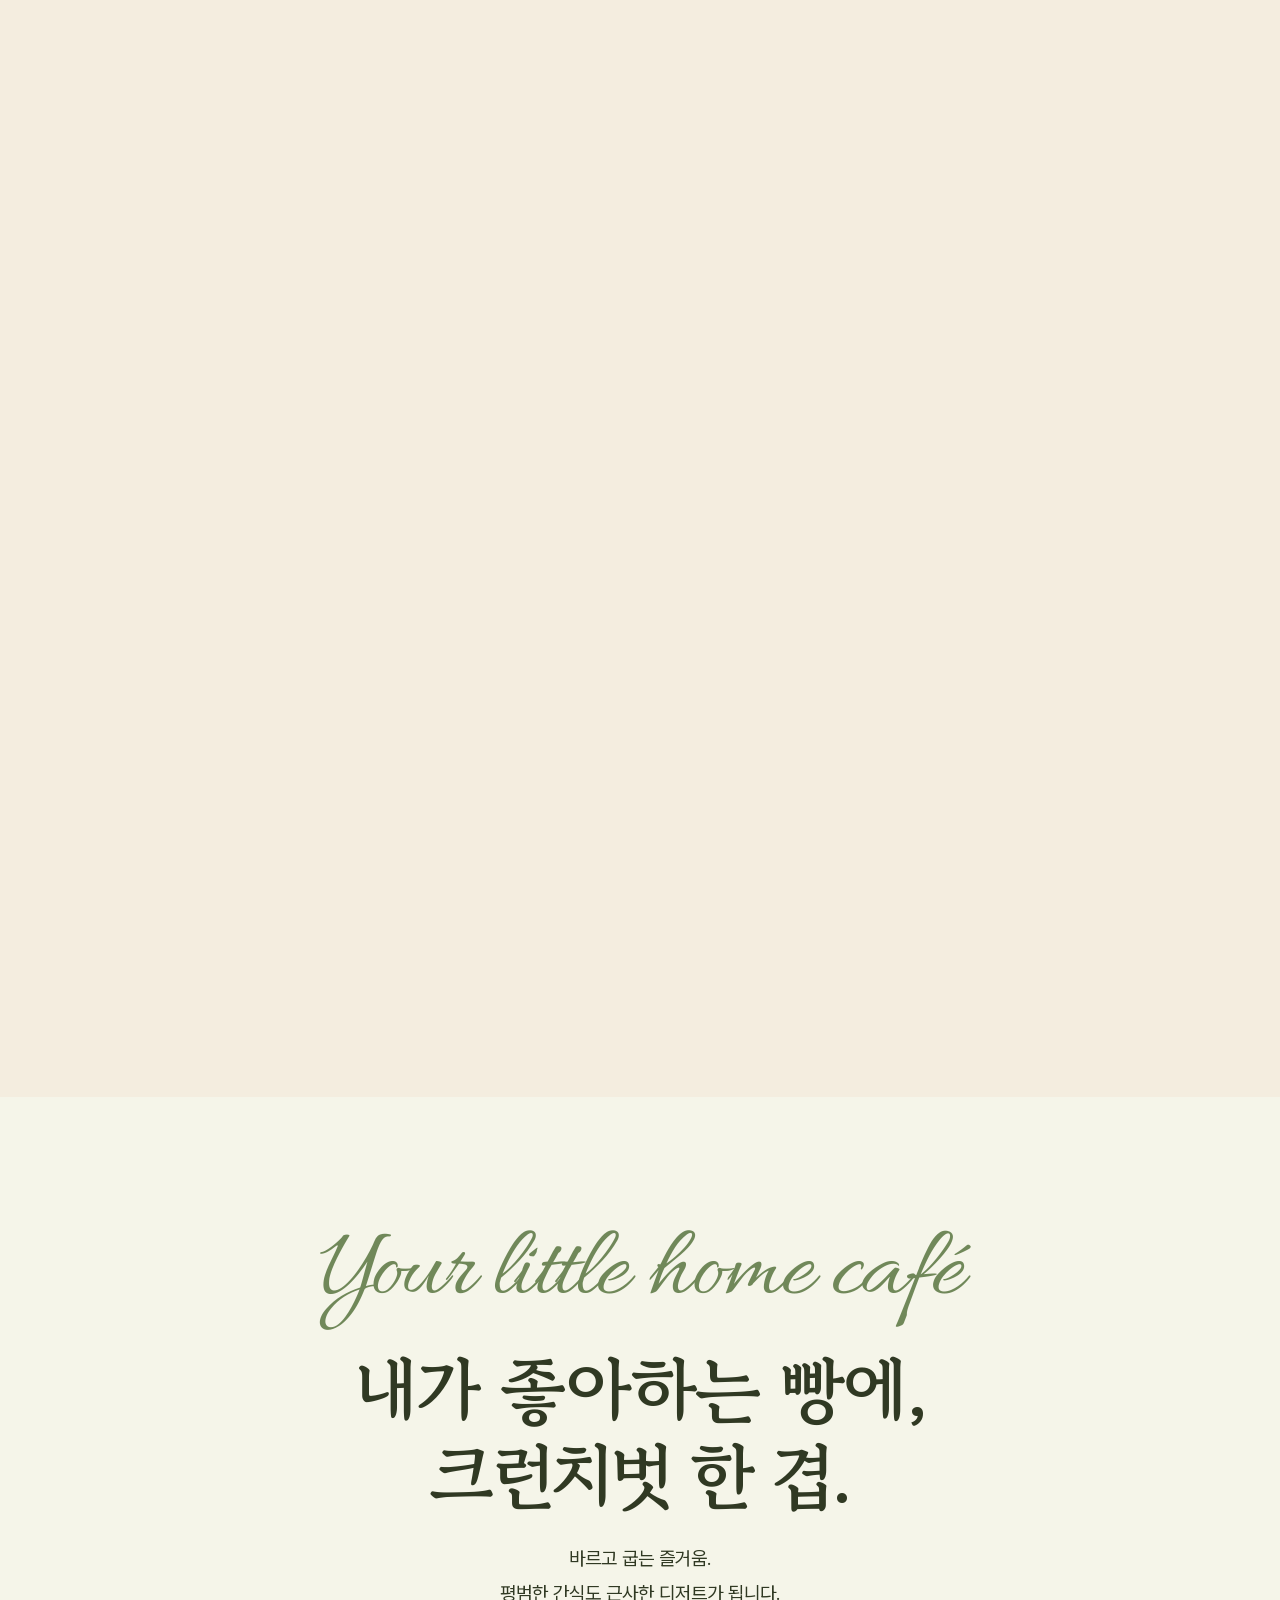
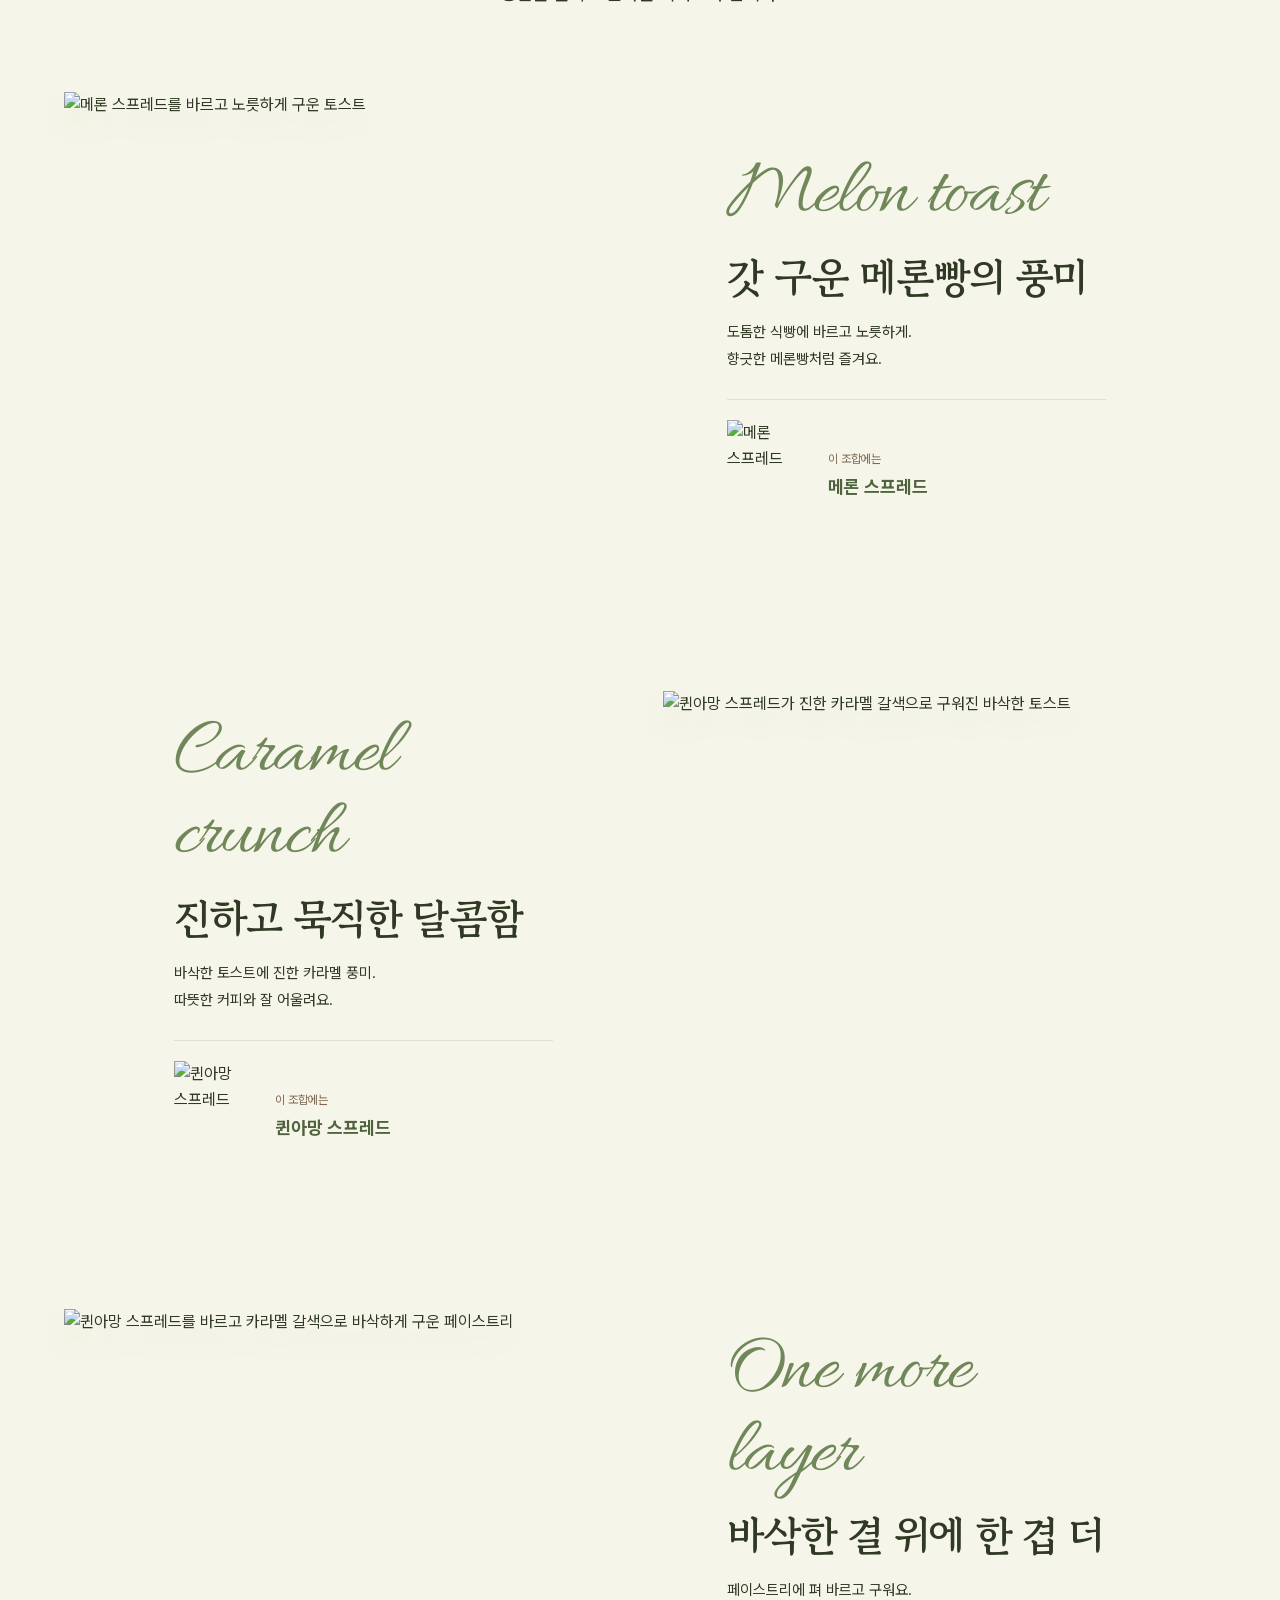
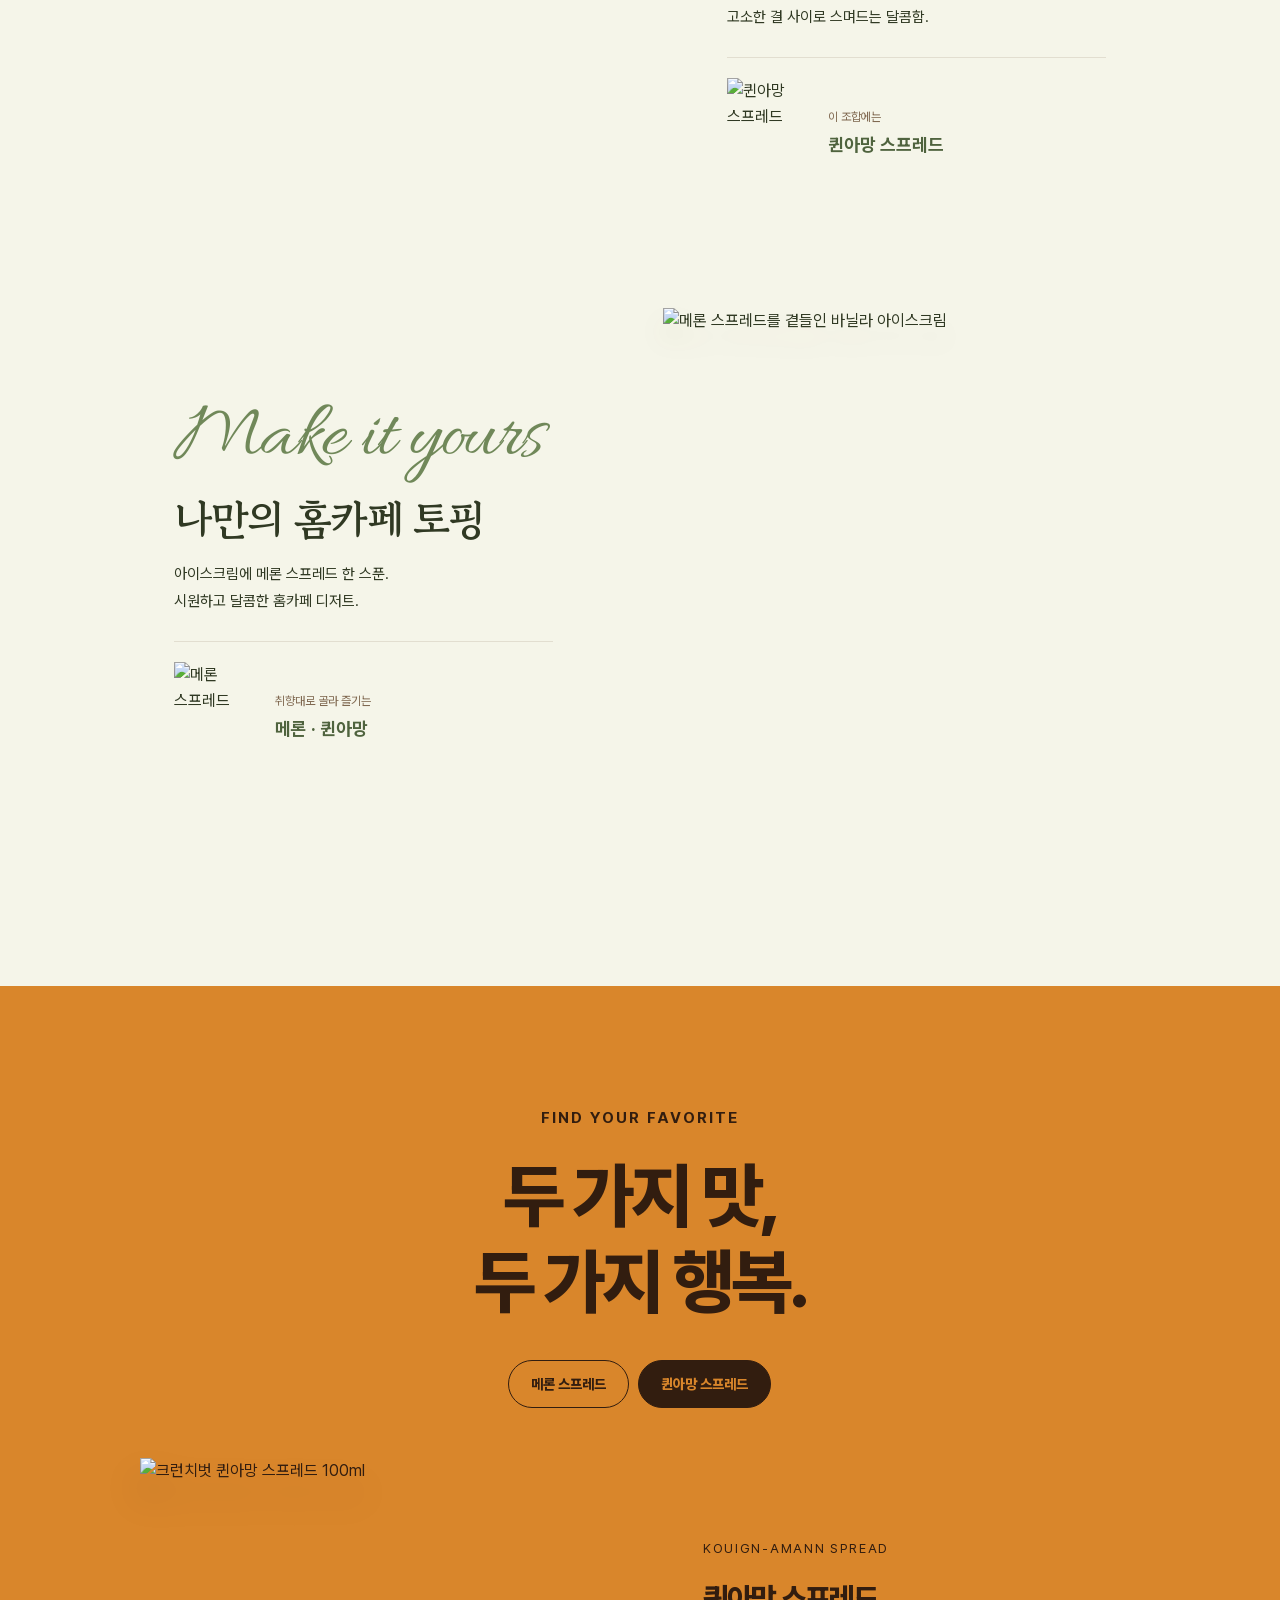
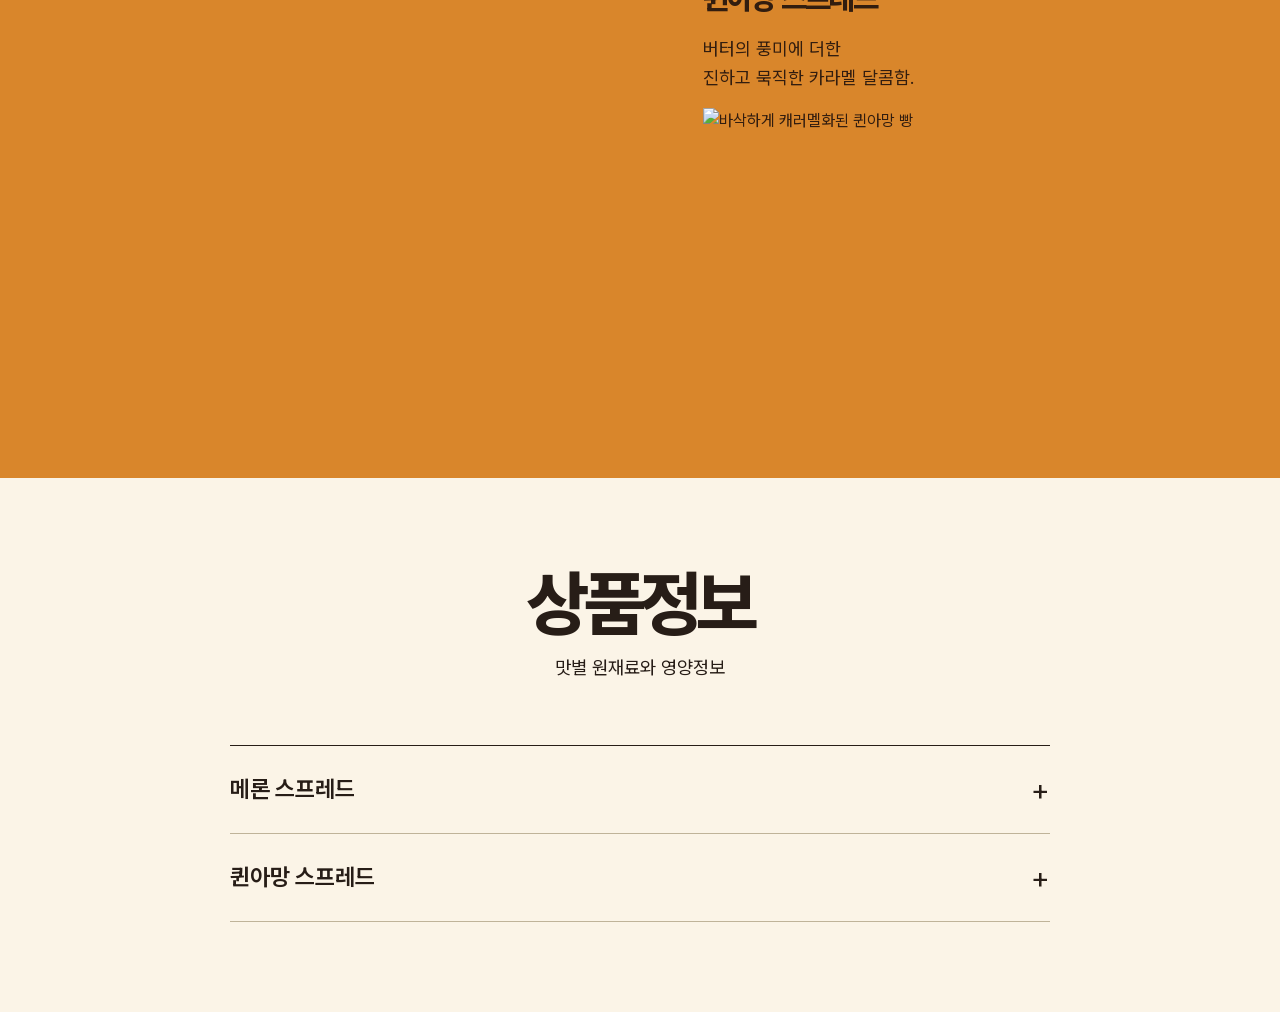
==== commit 9ab63b59: "Replace baked pastry background with transparent cutout" ====
--- a/index.html
+++ b/index.html
@@ -53,7 +53,7 @@
     <div class="cb-recipe-list">
       <article class="recipe"><div class="photo cb-food-photo" data-recipe-direction="1"><img src="https://ecimg.cafe24img.com/pg3547b37711334091/nayoonk/web/upload/crunchbut/melon-baked-cutout-c5a26fdb5305.png" alt="메론 스프레드를 바르고 노릇하게 구운 토스트" loading="lazy"></div><div class="recipe-card"><p class="cb-recipe-script">Melon toast</p><h3>갓 구운 메론빵의 풍미</h3><p class="copy">도톰한 식빵에 바르고 노릇하게.<br>향긋한 메론빵처럼 즐겨요.</p><div class="cb-recipe-pairing"><img src="https://ecimg.cafe24img.com/pg3547b37711334091/nayoonk/web/upload/crunchbut/melon-pack-v2-e554230b2413.svg" alt="메론 스프레드" loading="lazy"><p><span>이 조합에는</span><strong>메론 스프레드</strong></p></div></div></article>
       <article class="recipe"><div class="photo cb-food-photo" data-recipe-direction="-1"><img src="https://ecimg.cafe24img.com/pg3547b37711334091/nayoonk/web/upload/crunchbut/kouign-matched-toast-d43dc9a85d0f.png" alt="퀸아망 스프레드가 진한 카라멜 갈색으로 구워진 바삭한 토스트" loading="lazy"></div><div class="recipe-card"><p class="cb-recipe-script">Caramel crunch</p><h3>진하고 묵직한 달콤함</h3><p class="copy">바삭한 토스트에 진한 카라멜 풍미.<br>따뜻한 커피와 잘 어울려요.</p><div class="cb-recipe-pairing"><img src="https://ecimg.cafe24img.com/pg3547b37711334091/nayoonk/web/upload/crunchbut/kouign-pack-v2-a0f57f9db08c.svg" alt="퀸아망 스프레드" loading="lazy"><p><span>이 조합에는</span><strong>퀸아망 스프레드</strong></p></div></div></article>
-      <article class="recipe"><div class="photo cb-food-photo cb-square" data-recipe-direction="1"><img src="https://ecimg.cafe24img.com/pg3547b37711334091/nayoonk/web/upload/crunchbut/pastry-baked-photo-c8f98bd477d8.png" alt="퀸아망 스프레드를 바르고 카라멜 갈색으로 바삭하게 구운 페이스트리" loading="lazy"></div><div class="recipe-card"><p class="cb-recipe-script">One more layer</p><h3>바삭한 결 위에 한 겹 더</h3><p class="copy">페이스트리에 펴 바르고 구워요.<br>고소한 결 사이로 스며드는 달콤함.</p><div class="cb-recipe-pairing"><img src="https://ecimg.cafe24img.com/pg3547b37711334091/nayoonk/web/upload/crunchbut/kouign-pack-v2-a0f57f9db08c.svg" alt="퀸아망 스프레드" loading="lazy"><p><span>이 조합에는</span><strong>퀸아망 스프레드</strong></p></div></div></article>
+      <article class="recipe"><div class="photo cb-food-photo cb-square" data-recipe-direction="1"><img src="https://ecimg.cafe24img.com/pg3547b37711334091/nayoonk/web/upload/crunchbut/pastry-baked-cutout-e0824f1c6187.png" alt="퀸아망 스프레드를 바르고 카라멜 갈색으로 바삭하게 구운 페이스트리" loading="lazy"></div><div class="recipe-card"><p class="cb-recipe-script">One more layer</p><h3>바삭한 결 위에 한 겹 더</h3><p class="copy">페이스트리에 펴 바르고 구워요.<br>고소한 결 사이로 스며드는 달콤함.</p><div class="cb-recipe-pairing"><img src="https://ecimg.cafe24img.com/pg3547b37711334091/nayoonk/web/upload/crunchbut/kouign-pack-v2-a0f57f9db08c.svg" alt="퀸아망 스프레드" loading="lazy"><p><span>이 조합에는</span><strong>퀸아망 스프레드</strong></p></div></div></article>
       <article class="recipe"><div class="photo cb-food-photo cb-square" data-recipe-direction="-1"><img src="https://ecimg.cafe24img.com/pg3547b37711334091/nayoonk/web/upload/crunchbut/homecafe-real-texture-731a38c041f6.png" alt="메론 스프레드를 곁들인 바닐라 아이스크림" loading="lazy"></div><div class="recipe-card"><p class="cb-recipe-script">Make it yours</p><h3>나만의 홈카페 토핑</h3><p class="copy">아이스크림에 메론 스프레드 한 스푼.<br>시원하고 달콤한 홈카페 디저트.</p><div class="cb-recipe-pairing"><img src="https://ecimg.cafe24img.com/pg3547b37711334091/nayoonk/web/upload/crunchbut/melon-pack-v2-e554230b2413.svg" alt="메론 스프레드" loading="lazy"><p><span>취향대로 골라 즐기는</span><strong>메론 · 퀸아망</strong></p></div></div></article>
     </div>
   </section>
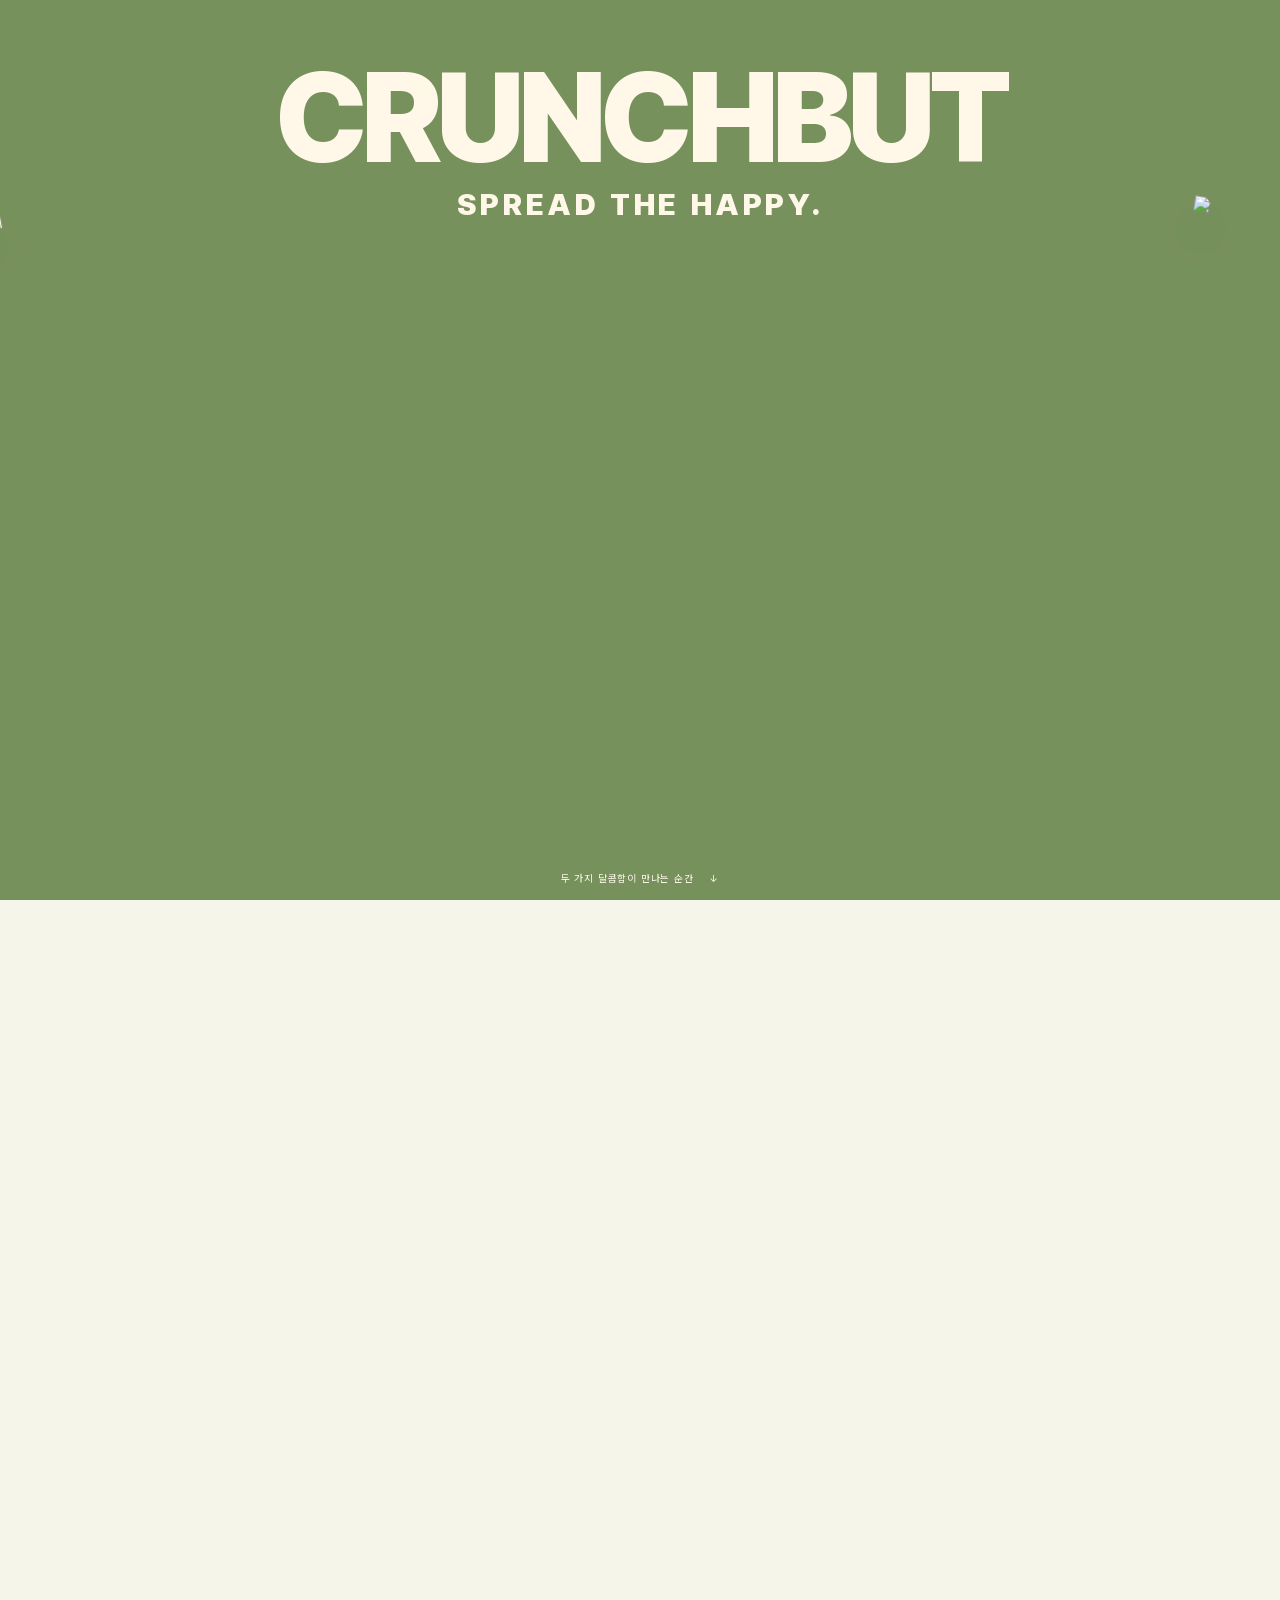
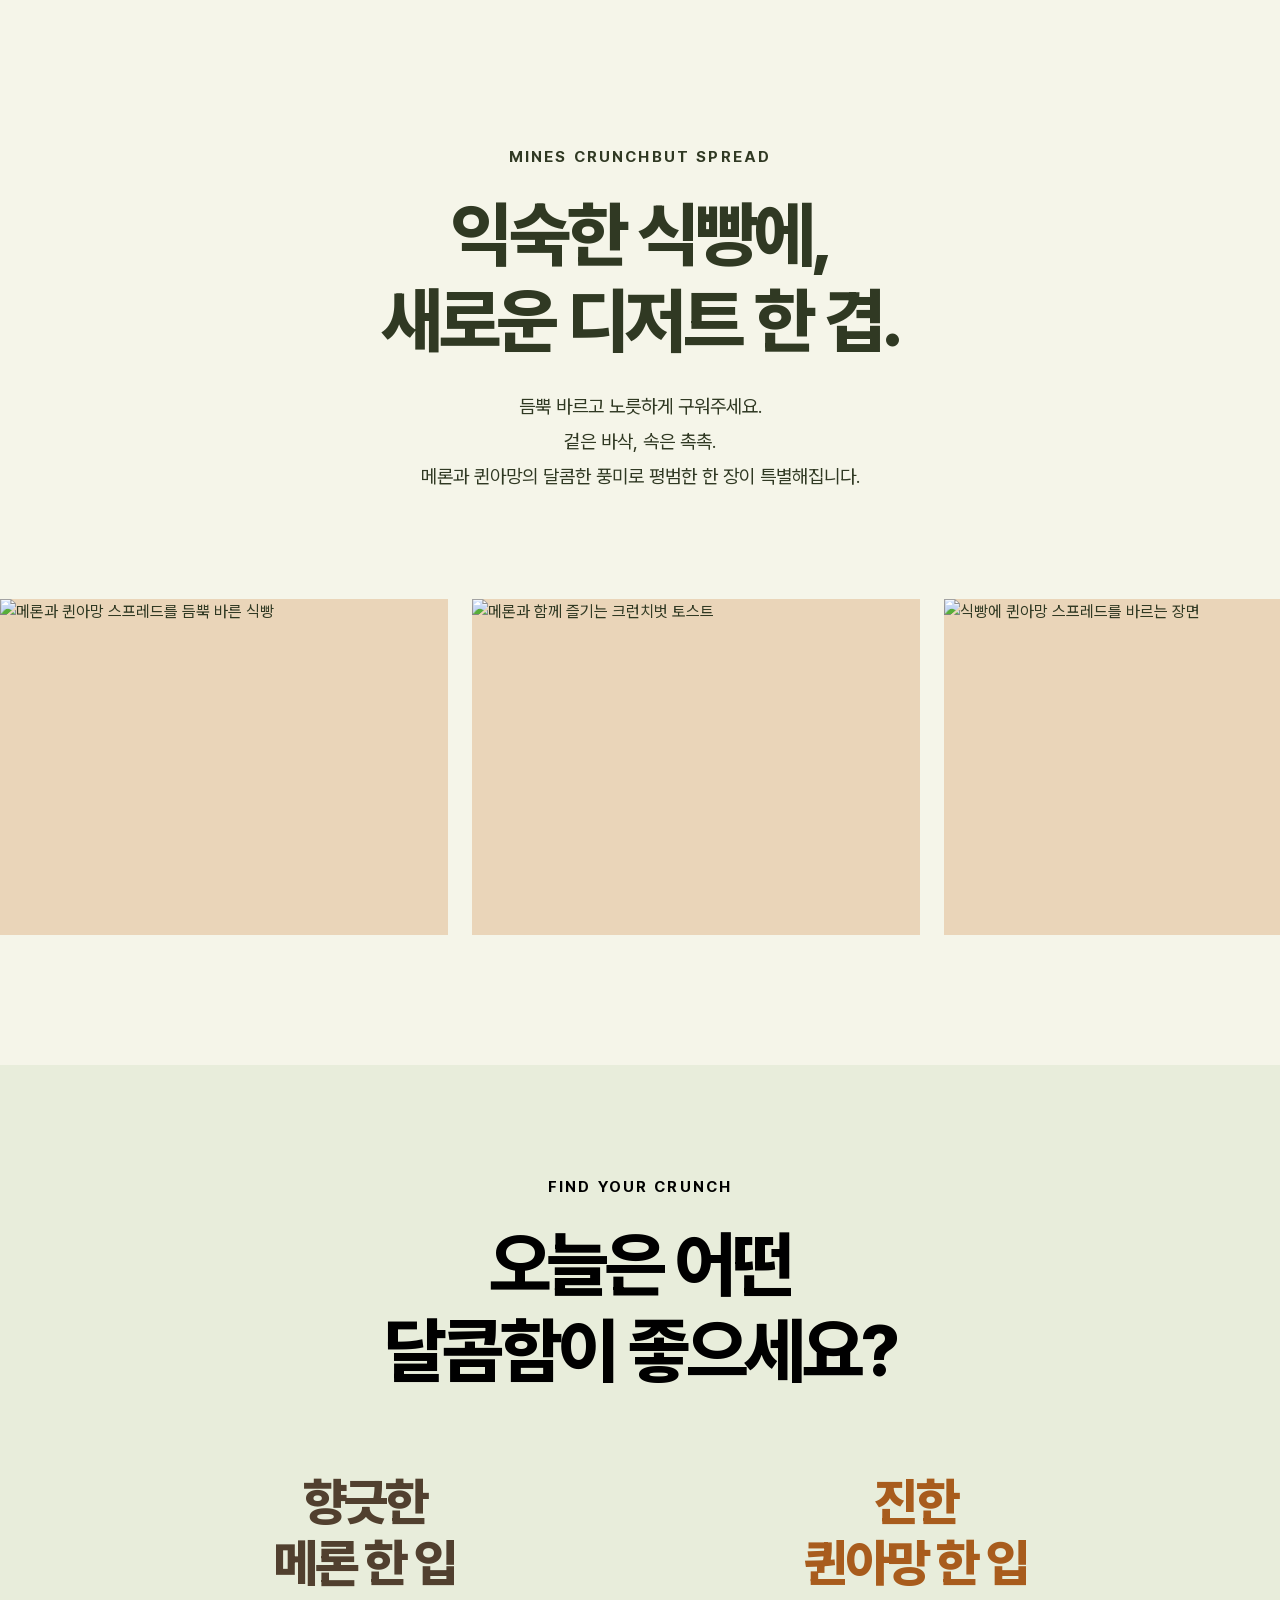
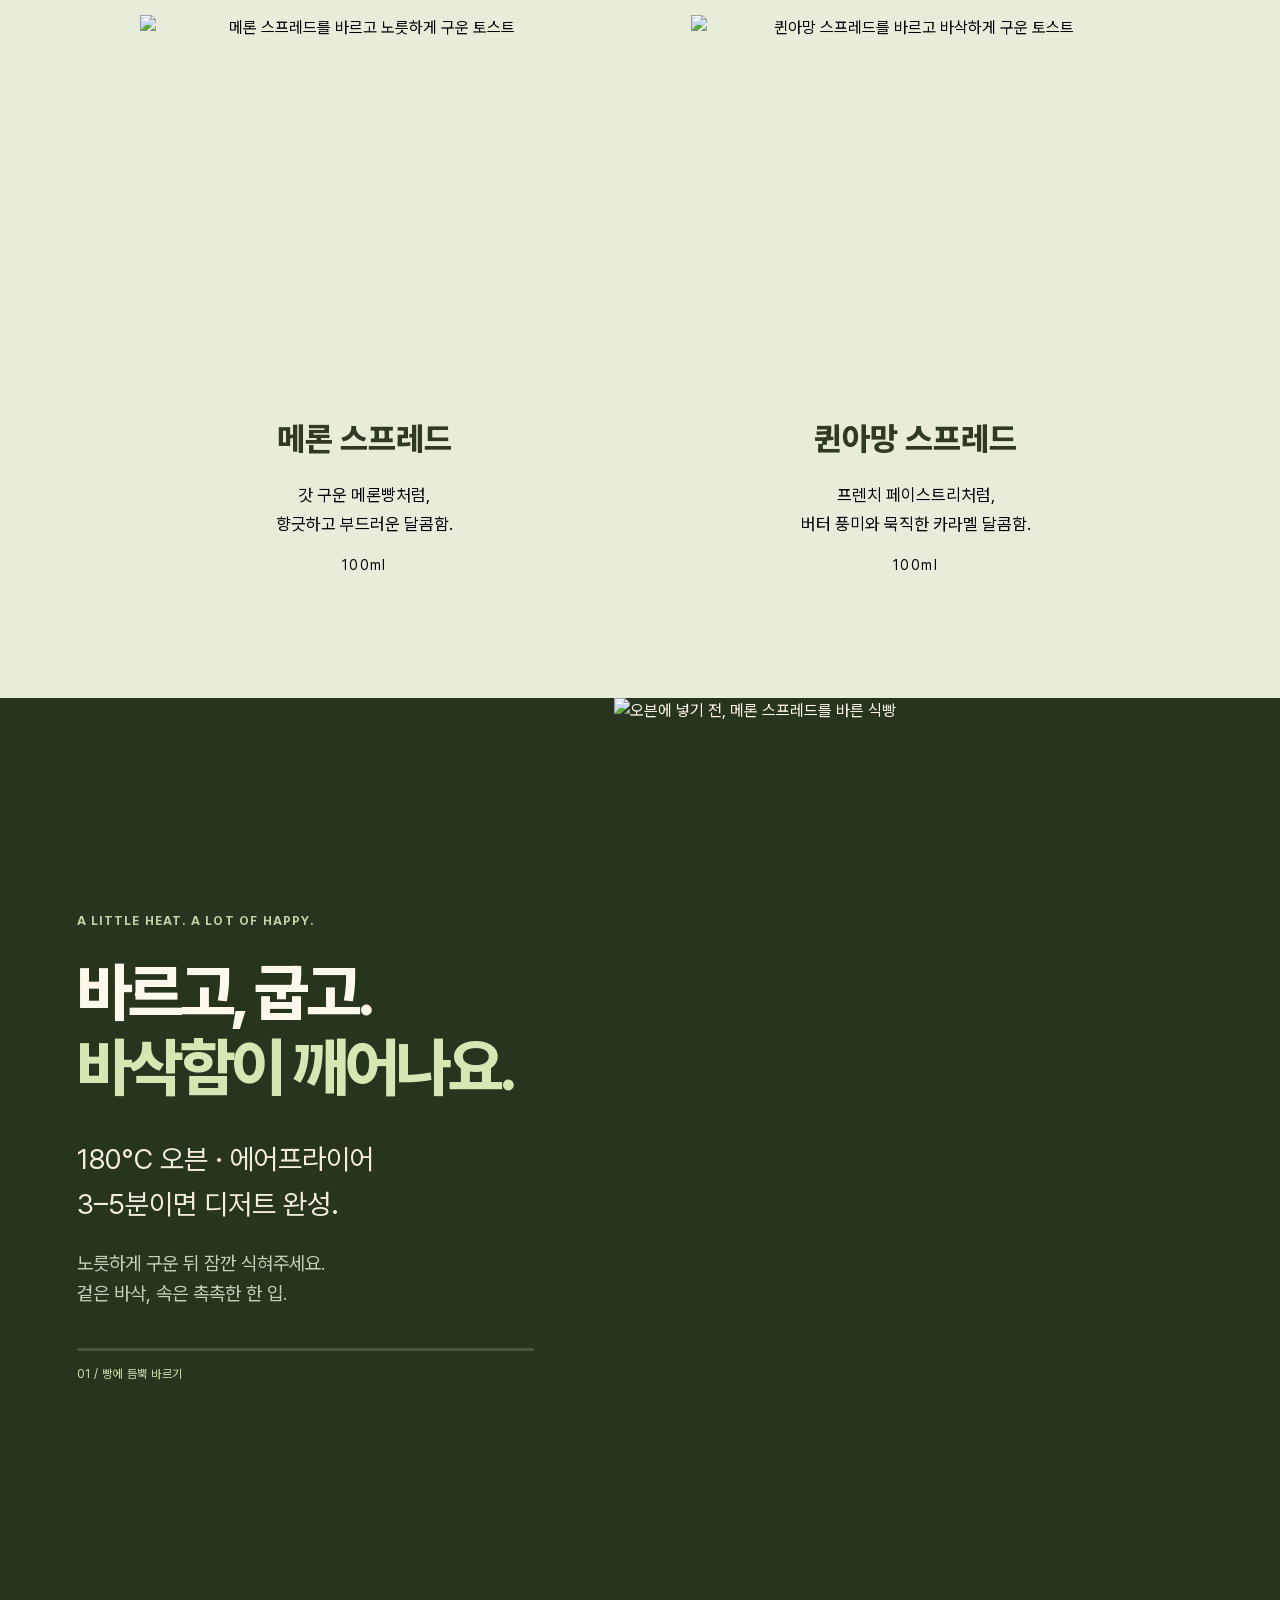
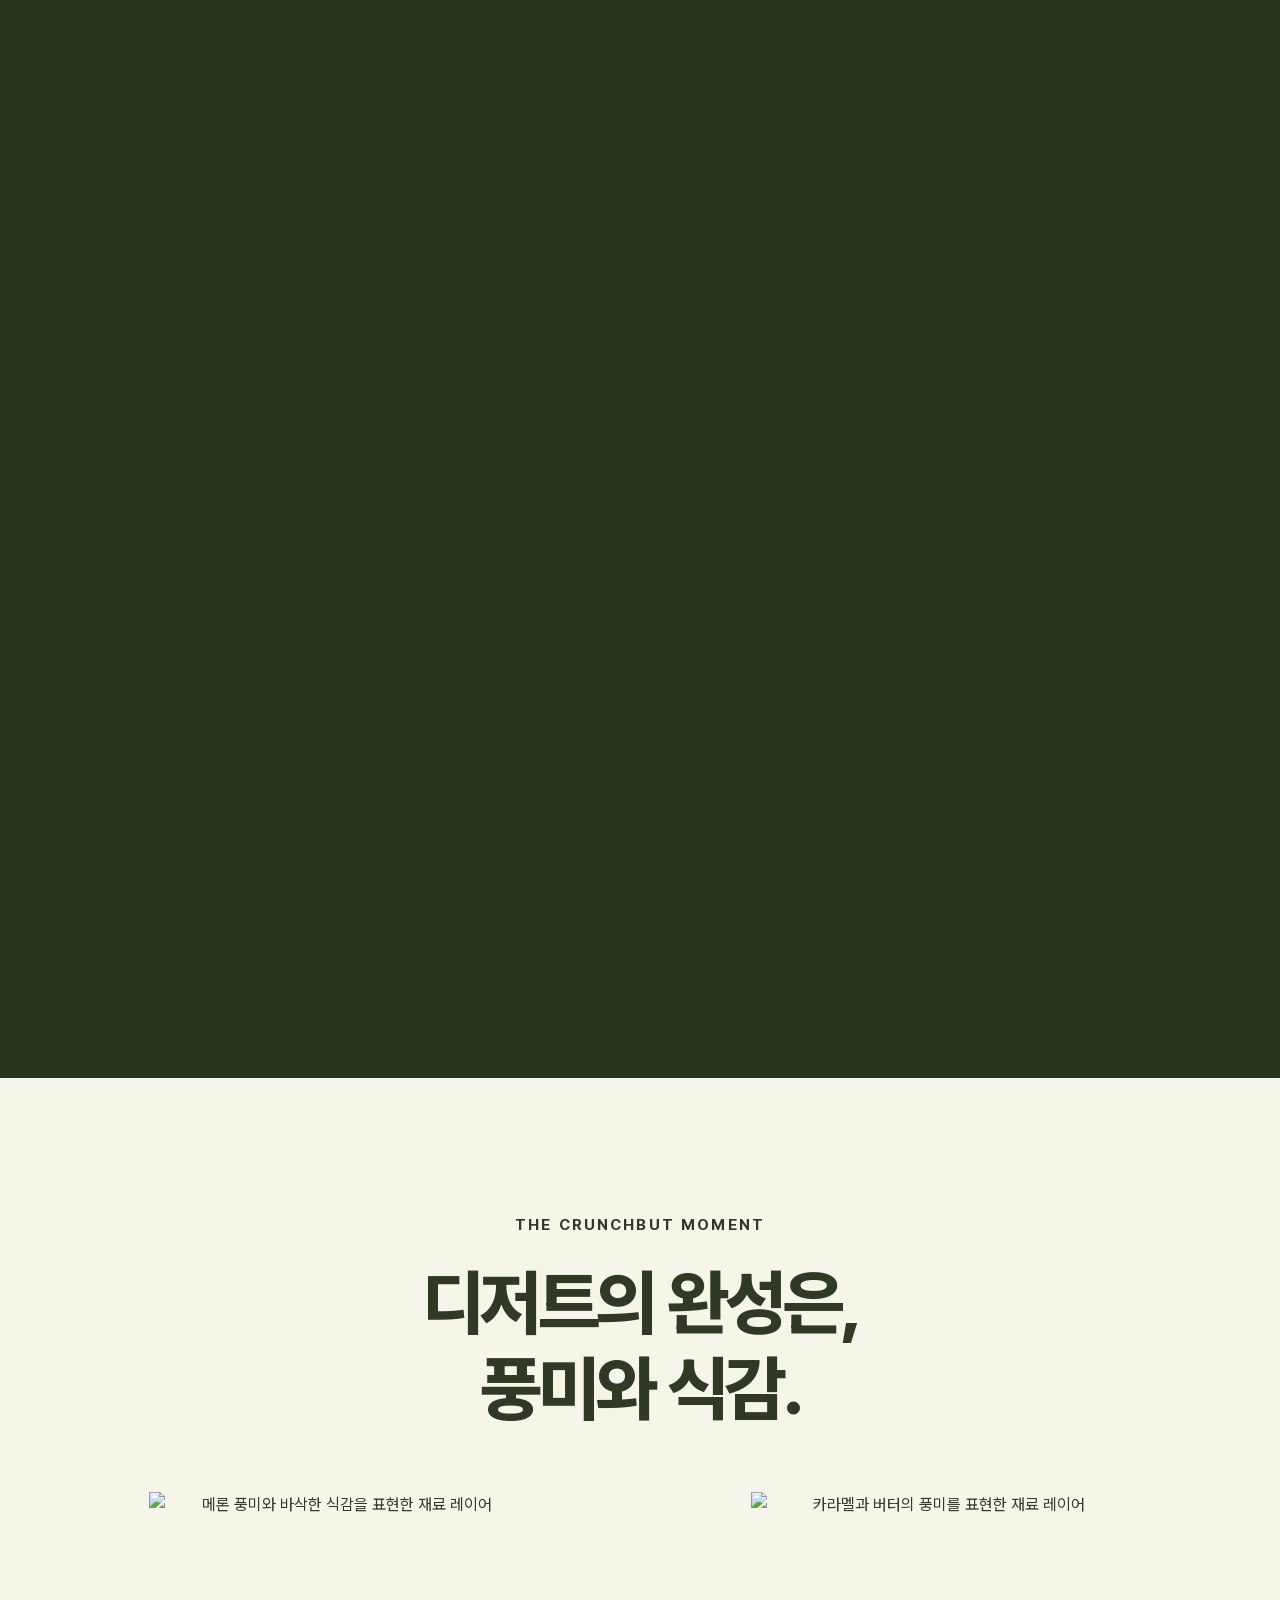
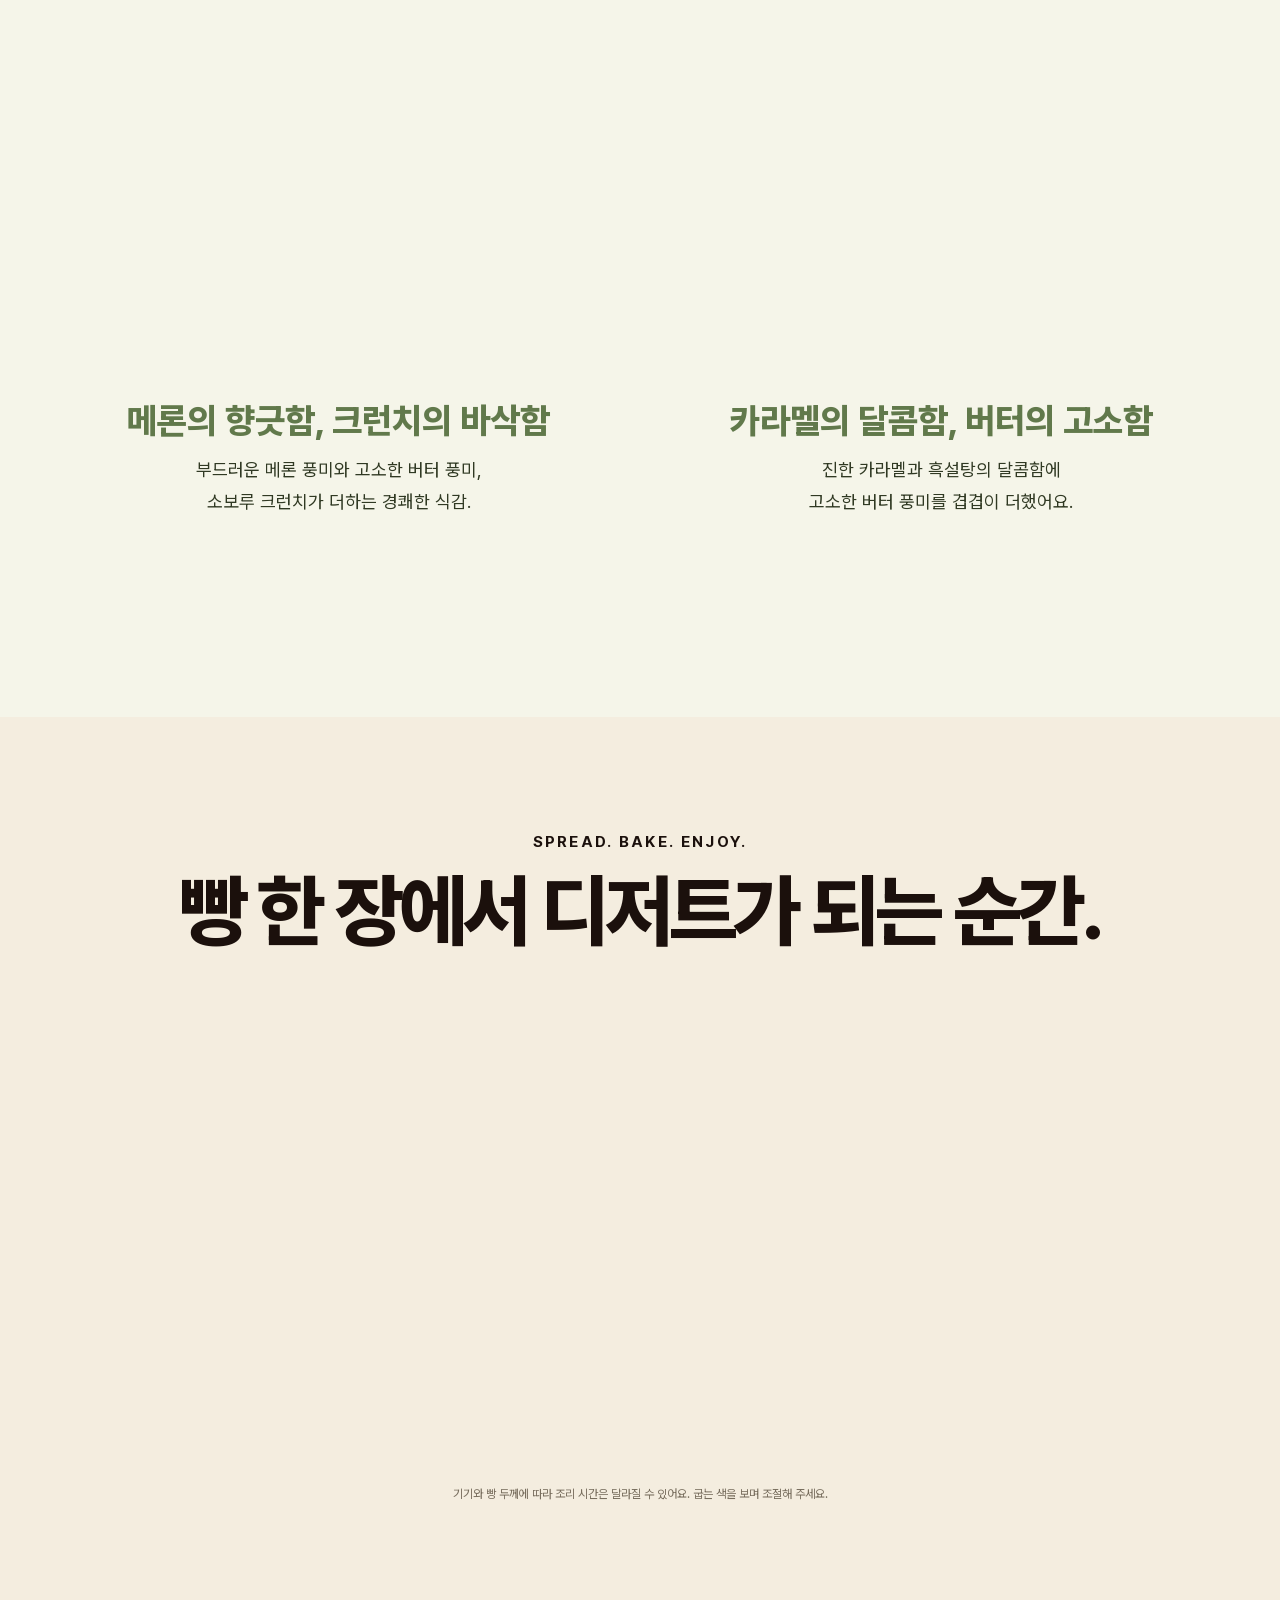
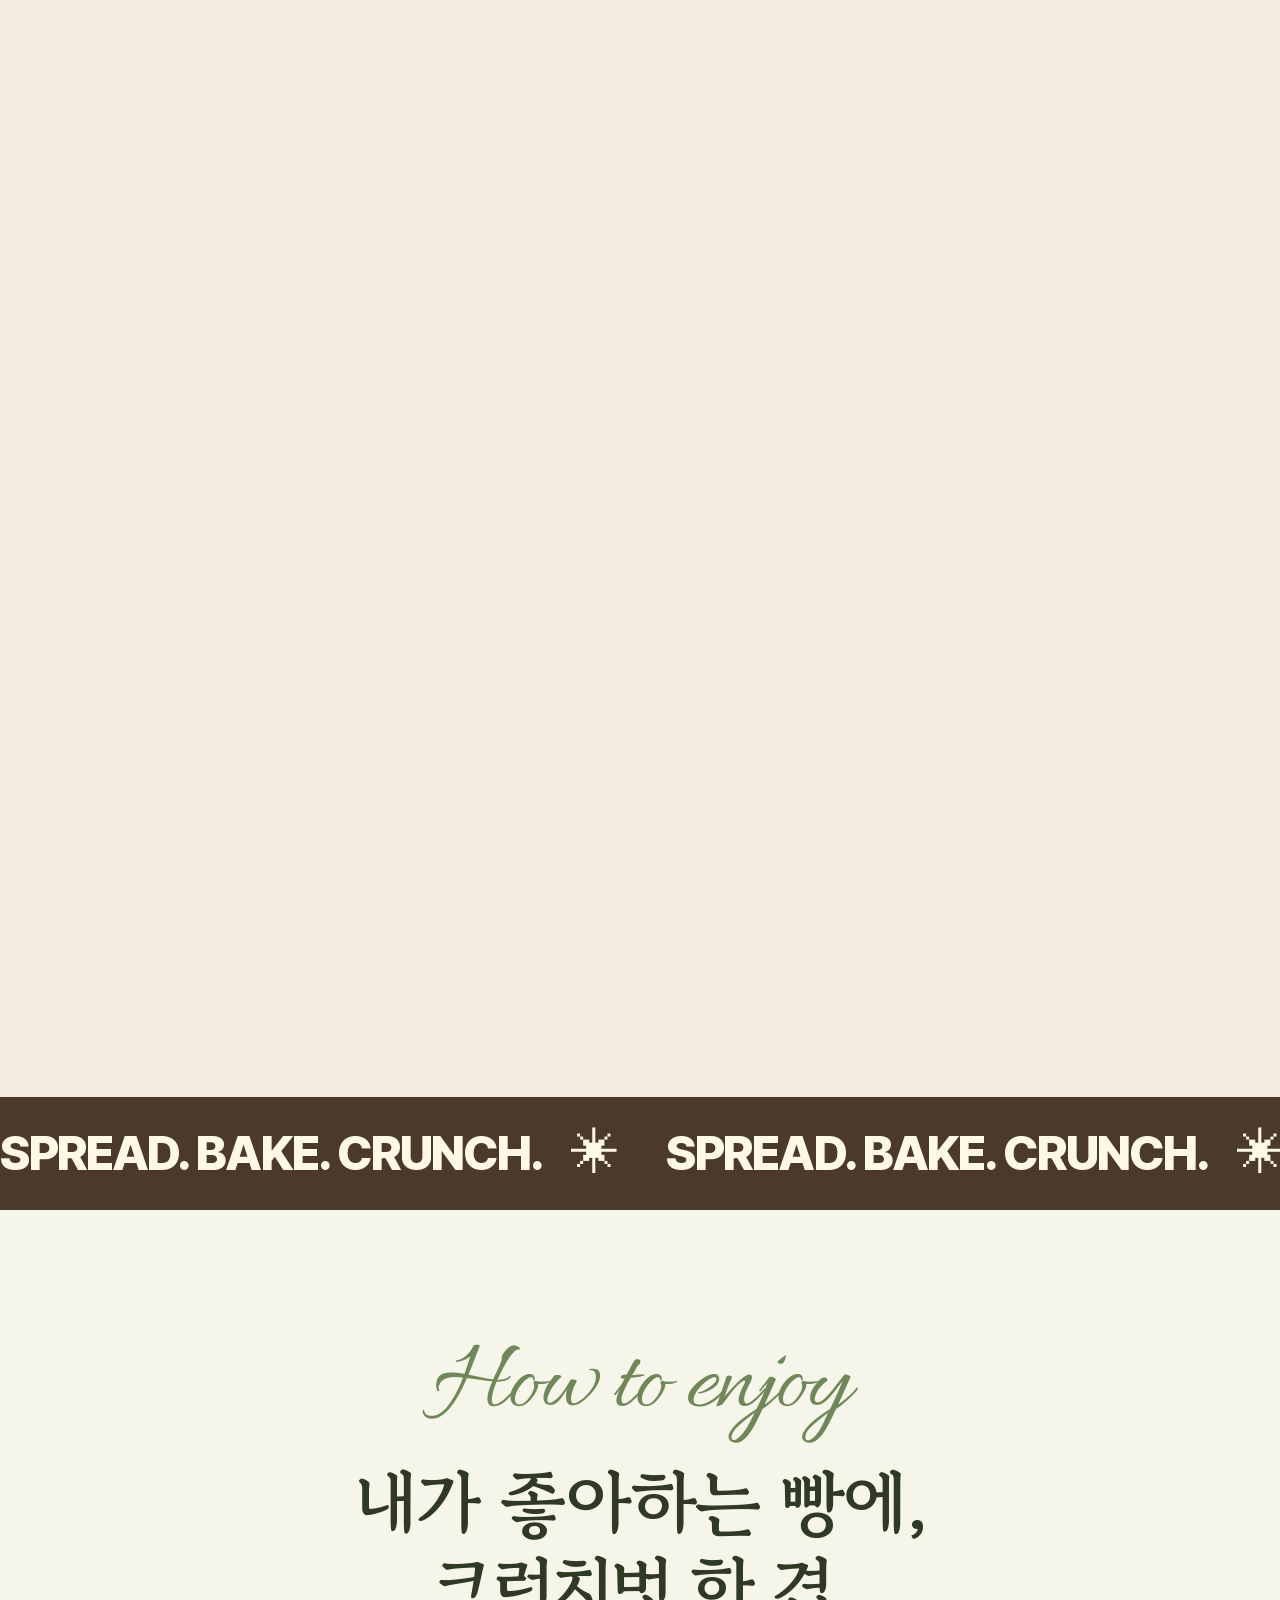
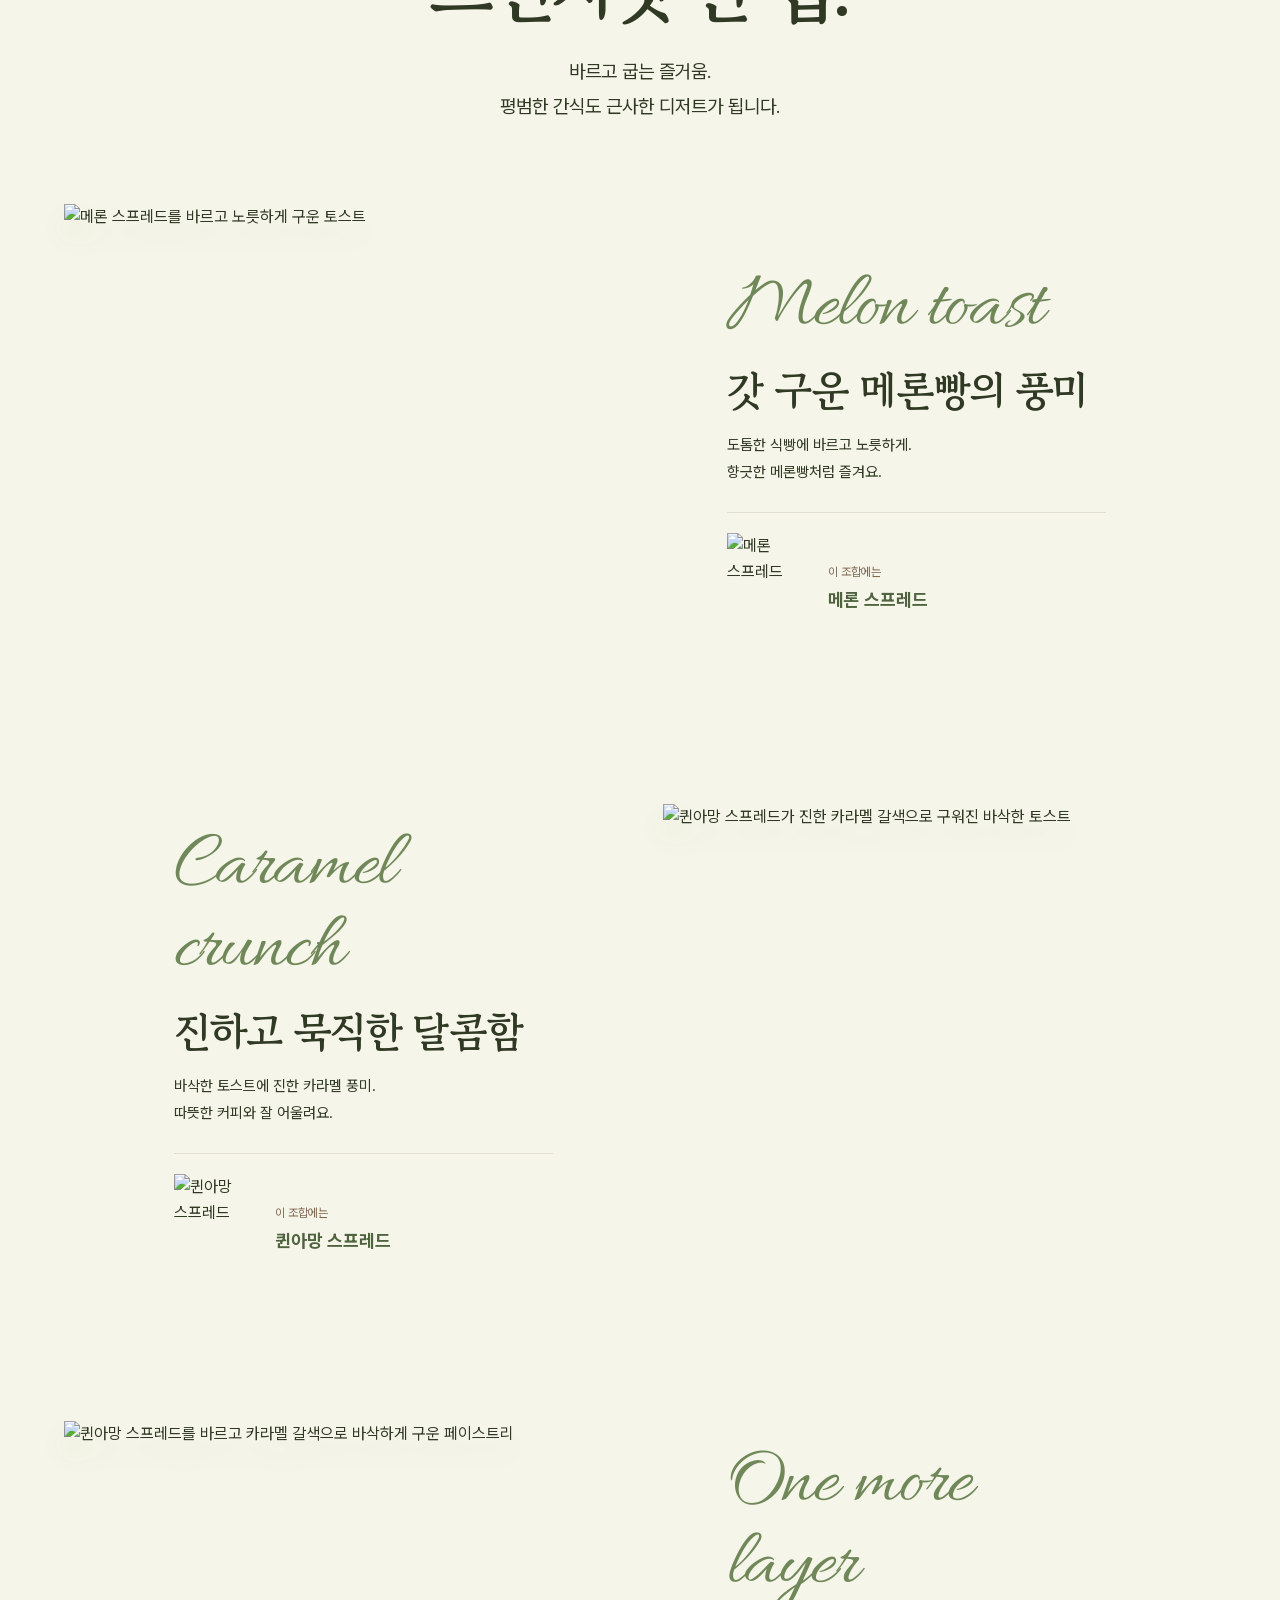
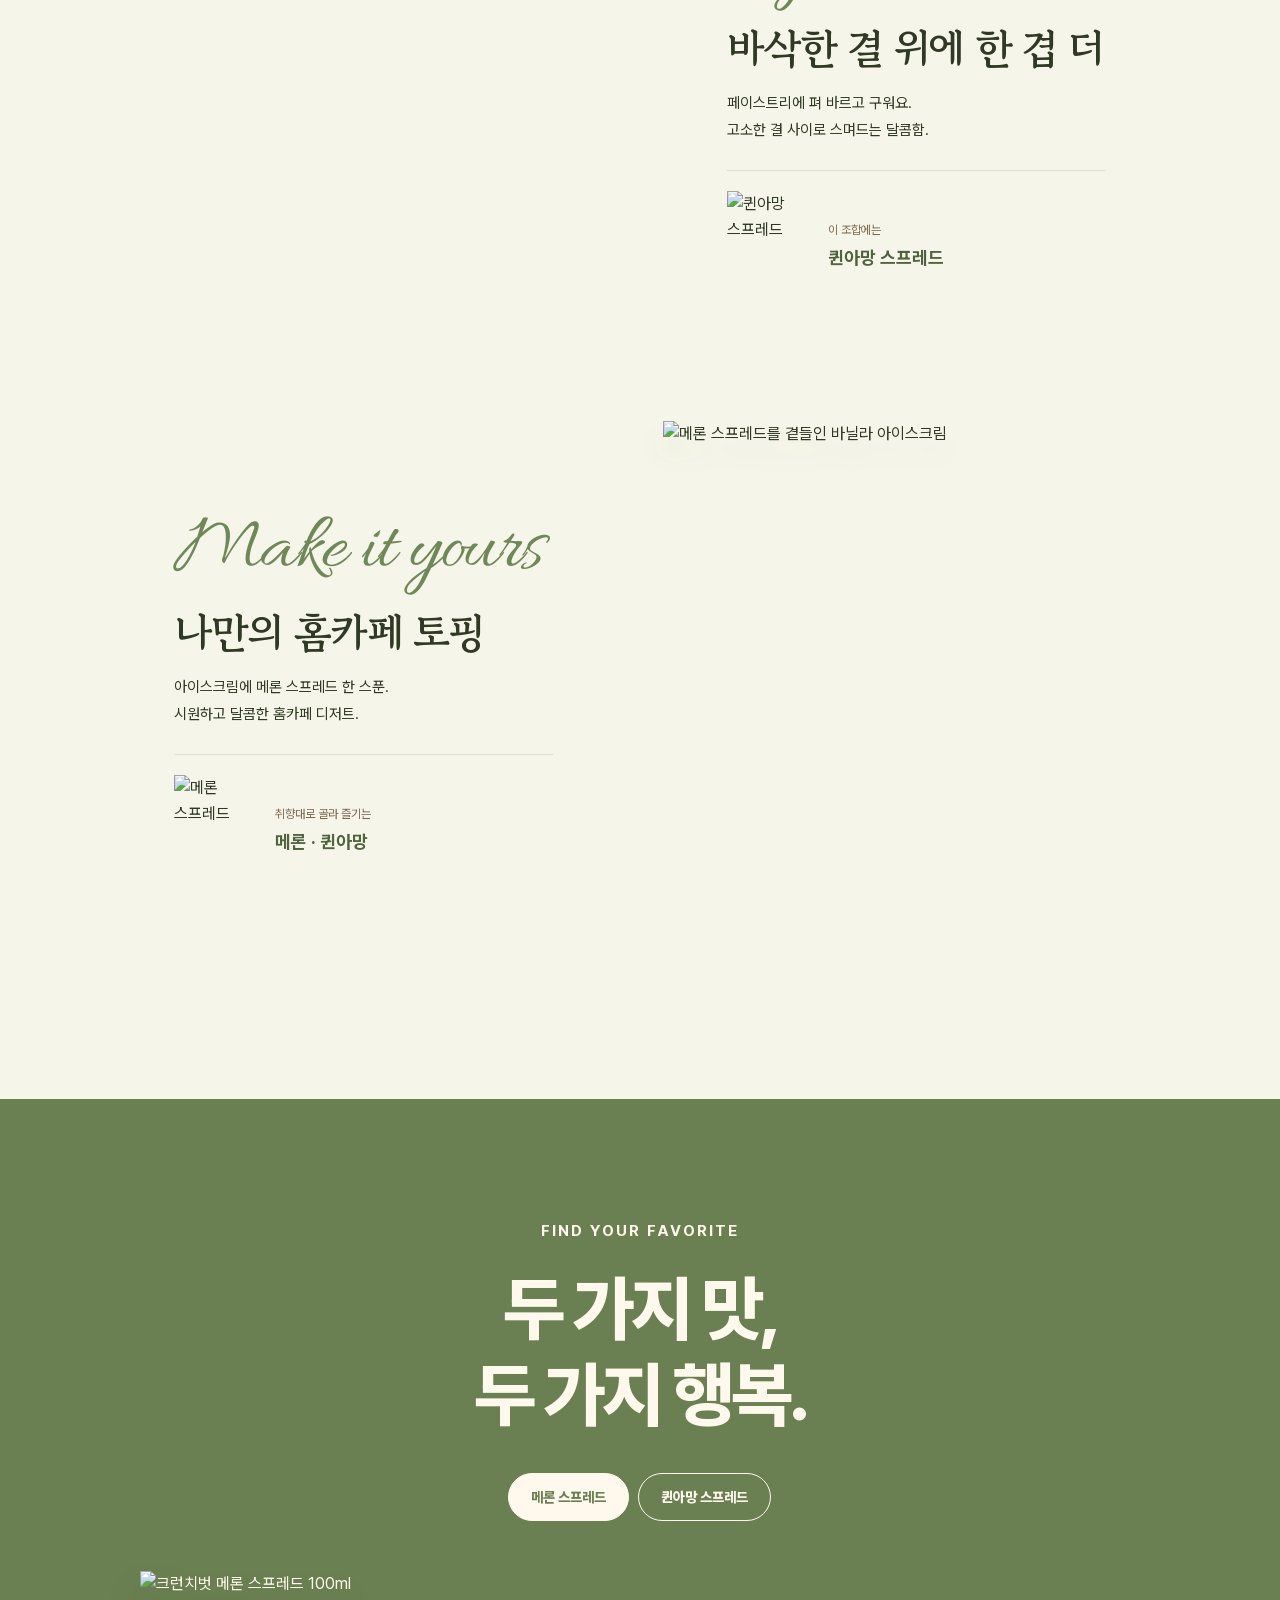
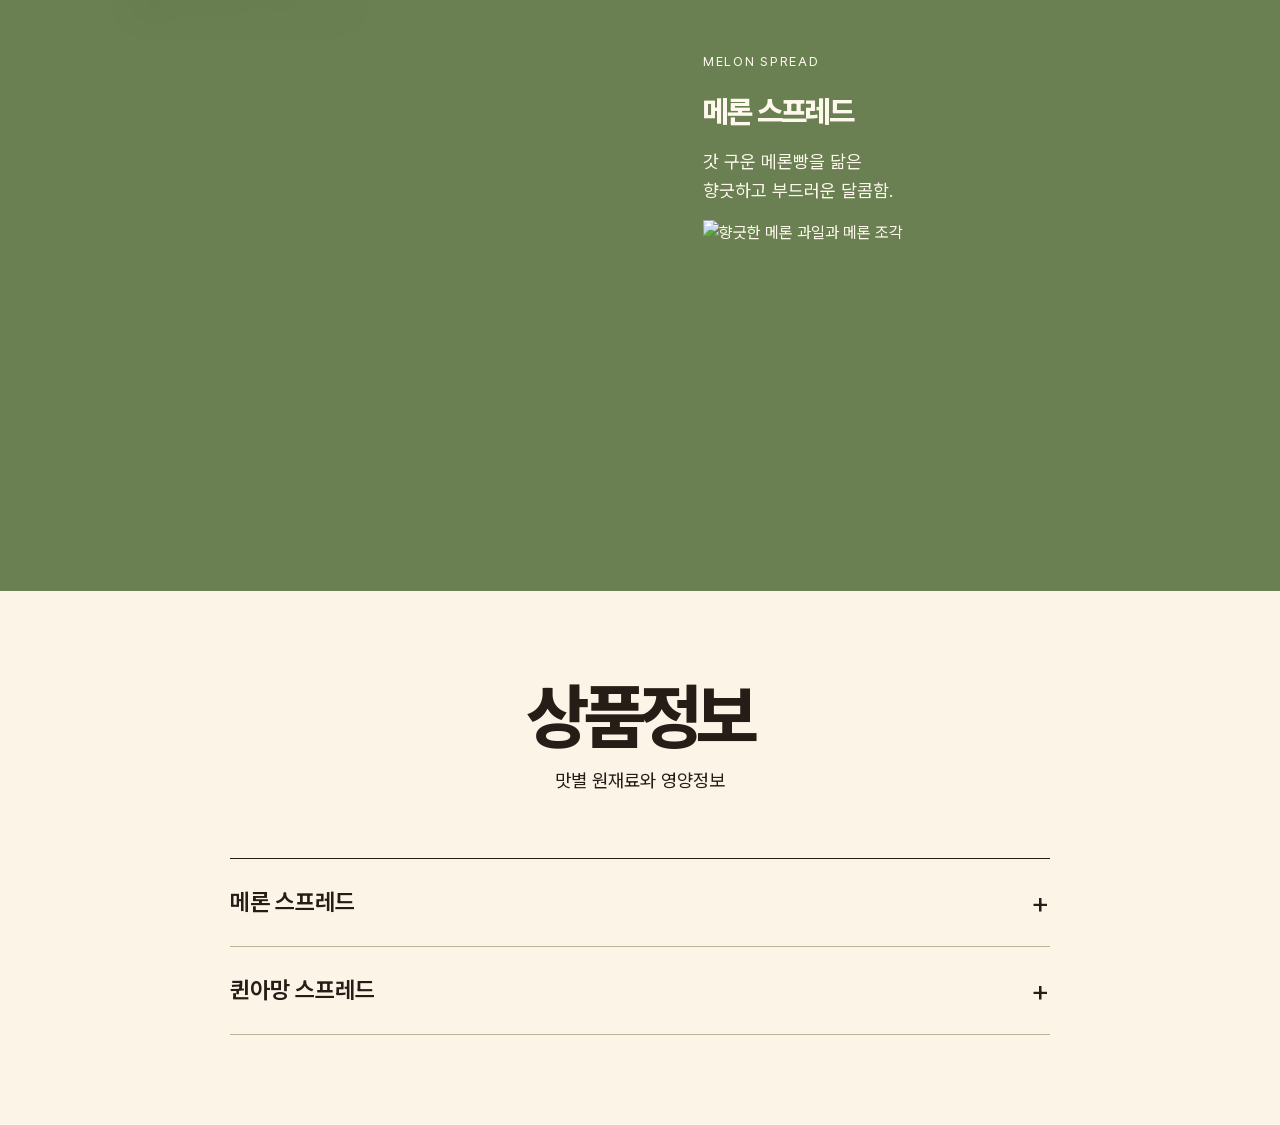
==== commit 654f422f: "Add enjoy ribbon and guard bake photo from legacy bottle mask" ====
--- a/index.html
+++ b/index.html
@@ -30,7 +30,7 @@
 
   <section class="texture cb-squeeze-scroll cb-bake-scene" id="cb-texture" data-squeeze-scene aria-labelledby="cb-bake-title">
     <div class="cb-squeeze-stage" tabindex="0" role="group" aria-label="스크롤하며 보는 굽기 전과 후">
-      <div class="texture-photo cb-bake-visual"><img class="cb-before" src="https://ecimg.cafe24img.com/pg3547b37711334091/nayoonk/web/upload/crunchbut/oven-before-product-51414880918f.png" alt="오븐에 넣기 전, 메론 스프레드를 바른 식빵" loading="lazy"><img class="cb-after" src="https://ecimg.cafe24img.com/pg3547b37711334091/nayoonk/web/upload/crunchbut/oven-after-6e47ef60b765.png" alt="오븐에서 노릇하게 구워진 크런치벗 토스트" loading="lazy"></div>
+      <div class="texture-photo cb-bake-visual"><img class="cb-before" src="https://ecimg.cafe24img.com/pg3547b37711334091/nayoonk/web/upload/crunchbut/oven-before-spread-51414880918f.png" alt="오븐에 넣기 전, 메론 스프레드를 바른 식빵" loading="lazy"><img class="cb-after" src="https://ecimg.cafe24img.com/pg3547b37711334091/nayoonk/web/upload/crunchbut/oven-after-6e47ef60b765.png" alt="오븐에서 노릇하게 구워진 크런치벗 토스트" loading="lazy"></div>
       <div class="cb-squeeze-copy"><p class="eyebrow">A LITTLE HEAT. A LOT OF HAPPY.</p><h2 class="title" id="cb-bake-title">바르고, 굽고.<br><strong>바삭함이 깨어나요.</strong></h2><p class="copy">180°C 오븐 · 에어프라이어<br>3–5분이면 디저트 완성.</p><p class="cb-squeeze-caption">노릇하게 구운 뒤 잠깐 식혀주세요.<br>겉은 바삭, 속은 촉촉한 한 입.</p><div class="cb-bake-meter" aria-hidden="true"><span></span></div><p class="cb-bake-status" data-bake-status>01 / 빵에 듬뿍 바르기</p></div>
     </div>
   </section>
@@ -49,7 +49,9 @@
     </div><p class="cb-heat-note">기기와 빵 두께에 따라 조리 시간은 달라질 수 있어요. 굽는 색을 보며 조절해 주세요.</p>
   </div></div></section>
 
-  <section class="recipes" id="cb-recipes" aria-labelledby="cb-recipes-title"><div class="wrap center"><p class="cb-recipe-script">Your little home café</p><h2 class="title" id="cb-recipes-title">내가 좋아하는 빵에,<br>크런치벗 한 겹.</h2><p class="copy">바르고 굽는 즐거움.<br>평범한 간식도 근사한 디저트가 됩니다.</p></div>
+  <div class="cb-enjoy-ribbon" role="img" aria-label="바르고, 굽고, 바삭하게 즐겨요"><div class="cb-enjoy-ribbon-track" aria-hidden="true"><span>SPREAD. BAKE. CRUNCH. <b>✳</b> </span><span>SPREAD. BAKE. CRUNCH. <b>✳</b> </span><span>SPREAD. BAKE. CRUNCH. <b>✳</b> </span><span>SPREAD. BAKE. CRUNCH. <b>✳</b> </span></div></div>
+
+  <section class="recipes" id="cb-recipes" aria-labelledby="cb-recipes-title"><div class="wrap center"><p class="cb-recipe-script">How to enjoy</p><h2 class="title" id="cb-recipes-title">내가 좋아하는 빵에,<br>크런치벗 한 겹.</h2><p class="copy">바르고 굽는 즐거움.<br>평범한 간식도 근사한 디저트가 됩니다.</p></div>
     <div class="cb-recipe-list">
       <article class="recipe"><div class="photo cb-food-photo" data-recipe-direction="1"><img src="https://ecimg.cafe24img.com/pg3547b37711334091/nayoonk/web/upload/crunchbut/melon-baked-cutout-c5a26fdb5305.png" alt="메론 스프레드를 바르고 노릇하게 구운 토스트" loading="lazy"></div><div class="recipe-card"><p class="cb-recipe-script">Melon toast</p><h3>갓 구운 메론빵의 풍미</h3><p class="copy">도톰한 식빵에 바르고 노릇하게.<br>향긋한 메론빵처럼 즐겨요.</p><div class="cb-recipe-pairing"><img src="https://ecimg.cafe24img.com/pg3547b37711334091/nayoonk/web/upload/crunchbut/melon-pack-v2-e554230b2413.svg" alt="메론 스프레드" loading="lazy"><p><span>이 조합에는</span><strong>메론 스프레드</strong></p></div></div></article>
       <article class="recipe"><div class="photo cb-food-photo" data-recipe-direction="-1"><img src="https://ecimg.cafe24img.com/pg3547b37711334091/nayoonk/web/upload/crunchbut/kouign-matched-toast-d43dc9a85d0f.png" alt="퀸아망 스프레드가 진한 카라멜 갈색으로 구워진 바삭한 토스트" loading="lazy"></div><div class="recipe-card"><p class="cb-recipe-script">Caramel crunch</p><h3>진하고 묵직한 달콤함</h3><p class="copy">바삭한 토스트에 진한 카라멜 풍미.<br>따뜻한 커피와 잘 어울려요.</p><div class="cb-recipe-pairing"><img src="https://ecimg.cafe24img.com/pg3547b37711334091/nayoonk/web/upload/crunchbut/kouign-pack-v2-a0f57f9db08c.svg" alt="퀸아망 스프레드" loading="lazy"><p><span>이 조합에는</span><strong>퀸아망 스프레드</strong></p></div></div></article>
--- a/releases/0.2.6/crunchbut.css
+++ b/releases/0.2.6/crunchbut.css
@@ -1373,3 +1373,14 @@
 #cb-detail[data-crunchbut-version="0.2.6"] .cb-hero-meet .hero .hero-art>.cb-hero-mini{left:51%;transform:translate3d(var(--meet-small-x,0px),0,0) rotate(var(--meet-small-angle,4deg))}
 
 
+
+/* Keep the before photo rectangular, including when older common styles coexist. */
+#cb-detail[data-crunchbut-version] #cb-texture .cb-bake-visual .cb-before{clip-path:none!important;-webkit-mask-image:none!important;mask-image:none!important}
+#cb-detail .cb-enjoy-ribbon{width:100%;overflow:hidden;background:#4b392b;color:#fff8e9;padding:26px 0}
+#cb-detail .cb-enjoy-ribbon-track{display:flex;width:max-content;animation:cb-enjoy-ribbon-slide 28s linear infinite}
+#cb-detail .cb-enjoy-ribbon-track>span{flex:none;white-space:nowrap;font-size:clamp(28px,3.8vw,62px);font-weight:850;line-height:1.25;letter-spacing:-.04em;padding-right:48px}
+#cb-detail .cb-enjoy-ribbon-track b{font-weight:400;padding-left:22px}
+@keyframes cb-enjoy-ribbon-slide{to{transform:translateX(-50%)}}
+@media(max-width:700px){#cb-detail .cb-enjoy-ribbon{padding:20px 0}#cb-detail .cb-enjoy-ribbon-track>span{padding-right:28px}}
+@media(prefers-reduced-motion:reduce){#cb-detail .cb-enjoy-ribbon-track{animation:none}}
+#cb-detail.is-paused .cb-enjoy-ribbon-track{animation-play-state:paused}
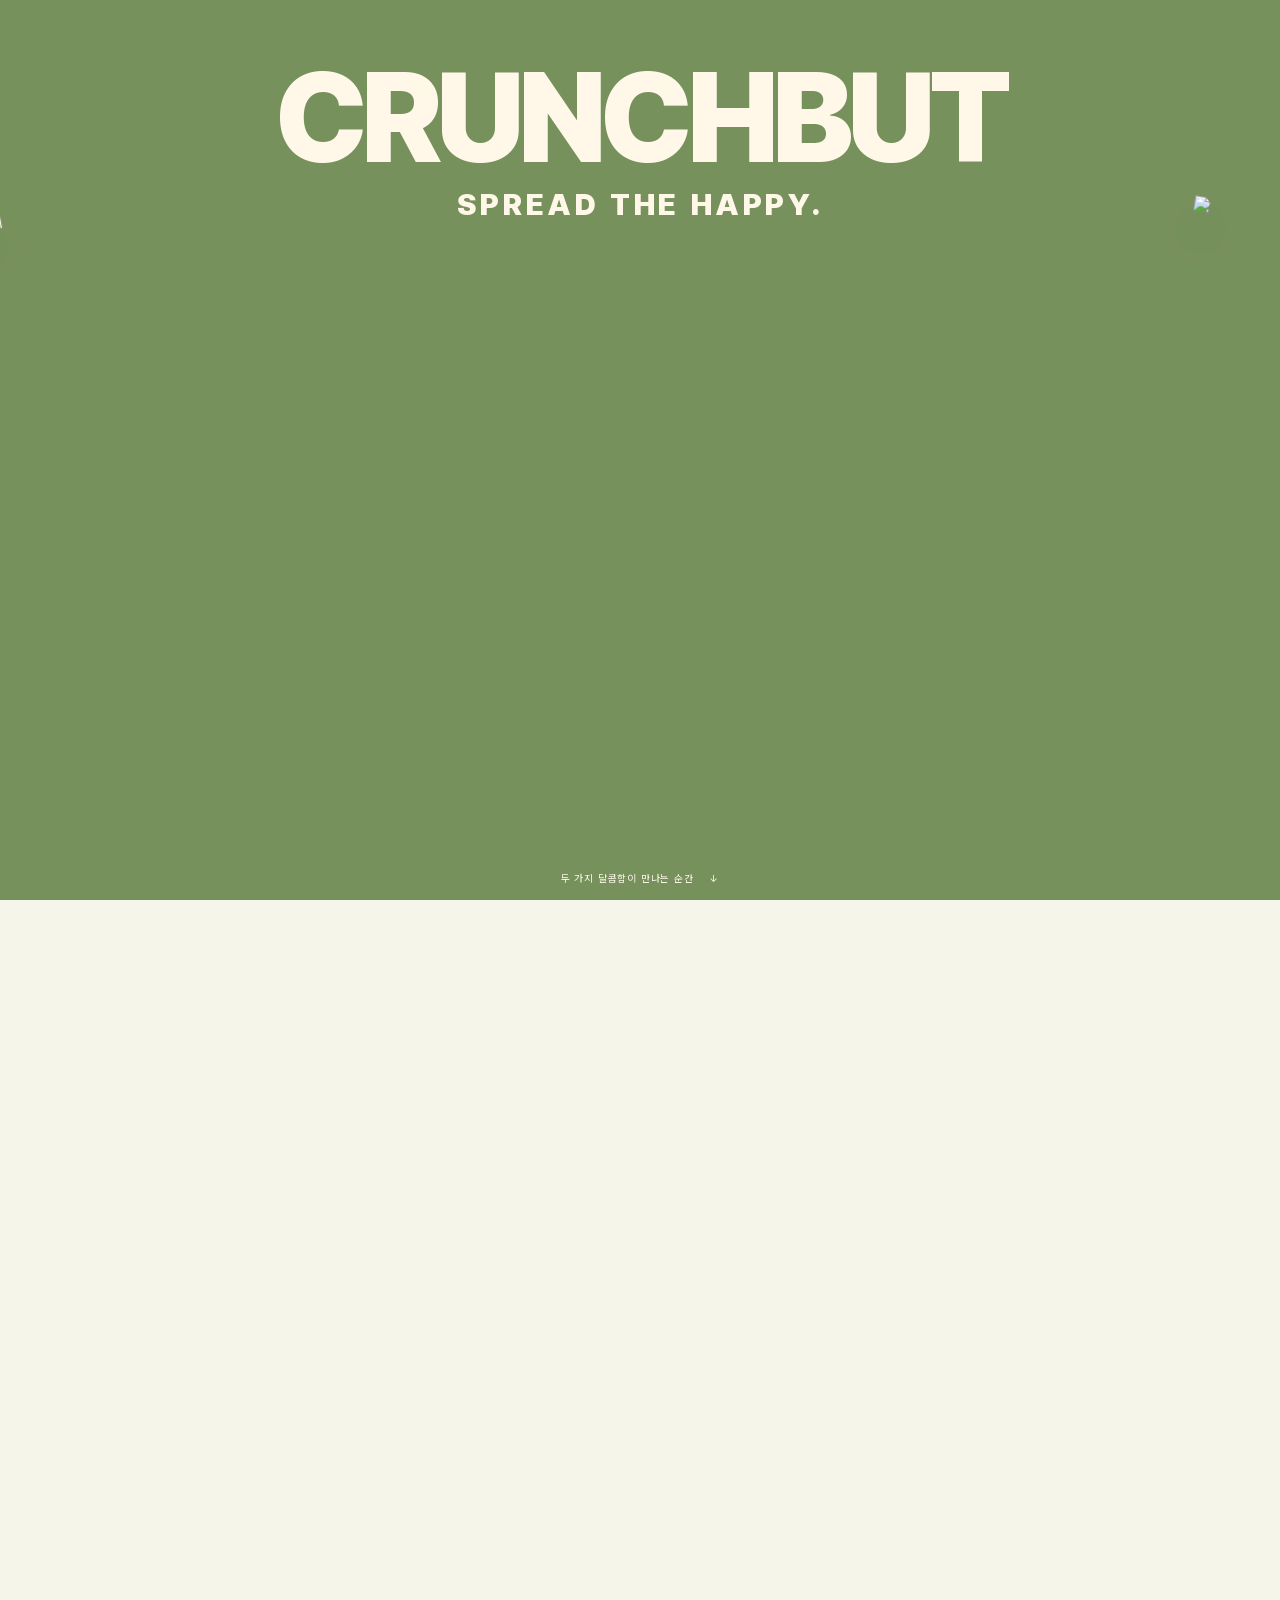
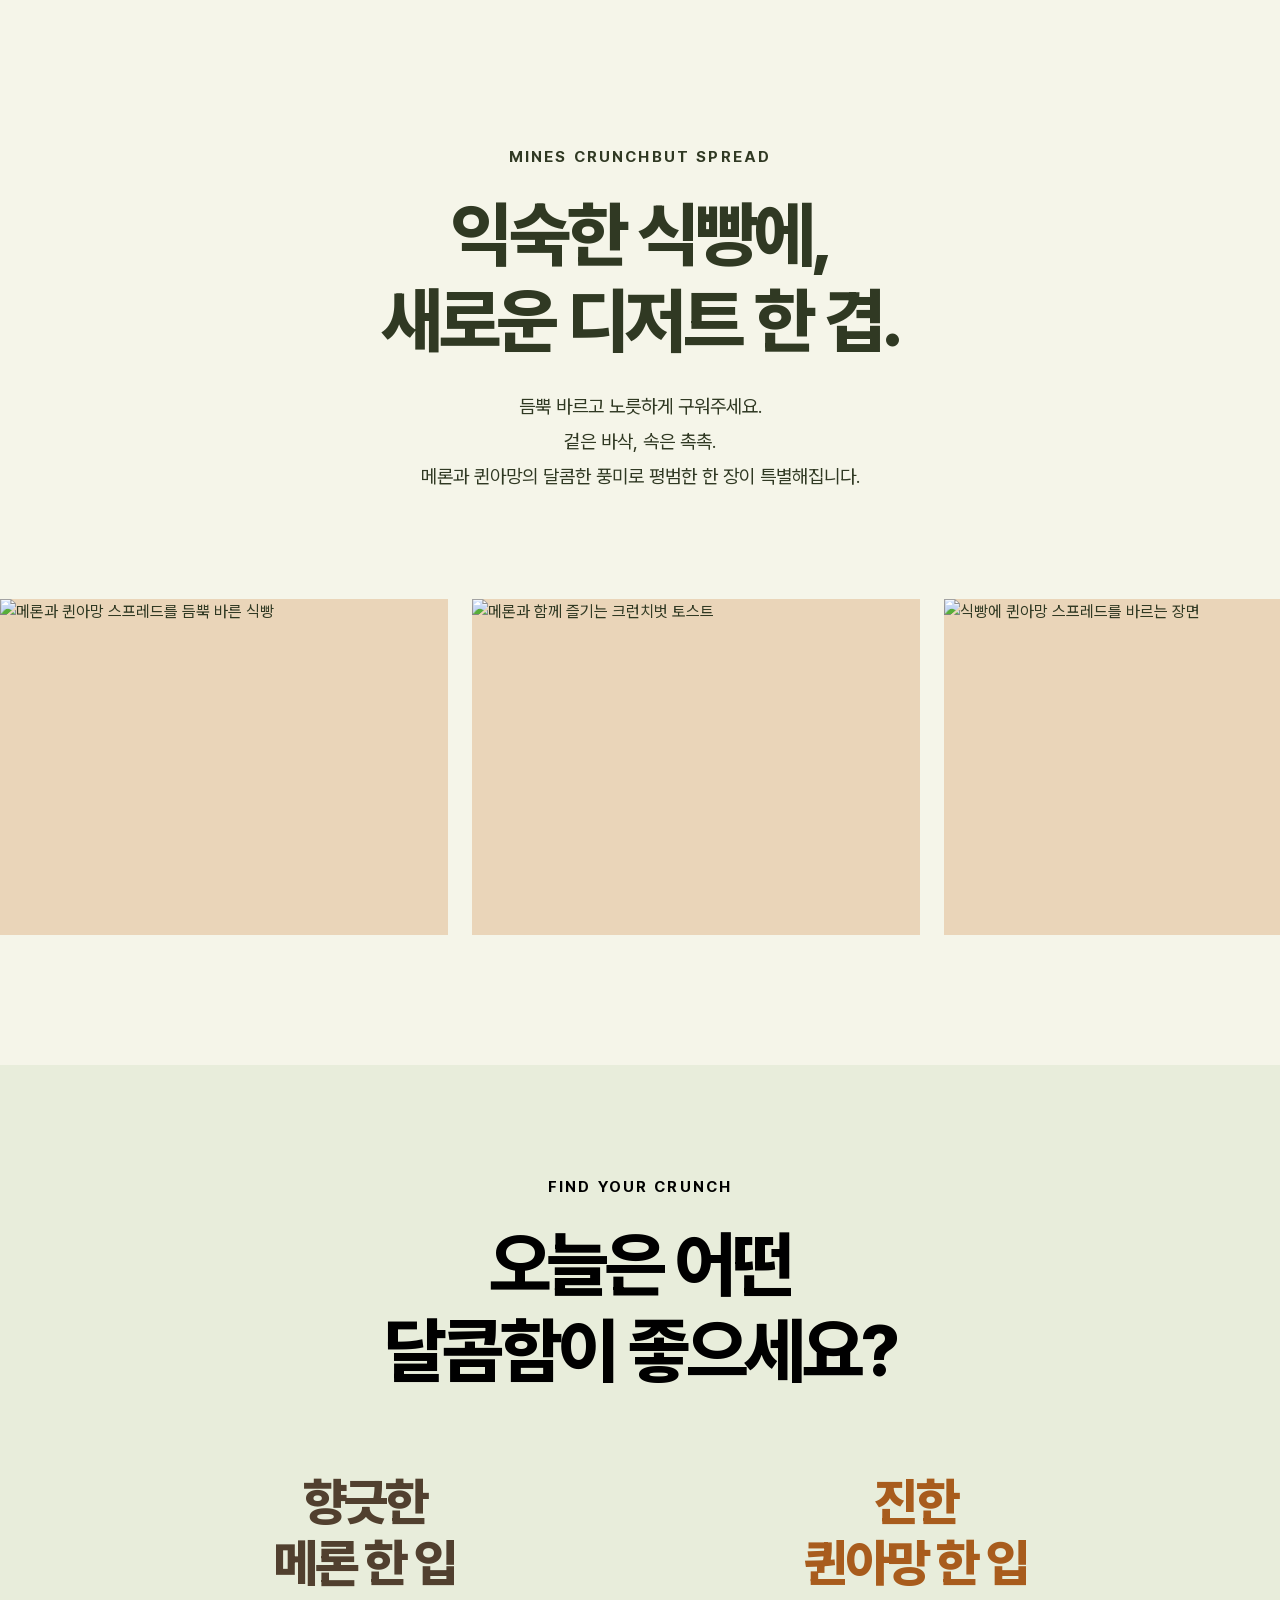
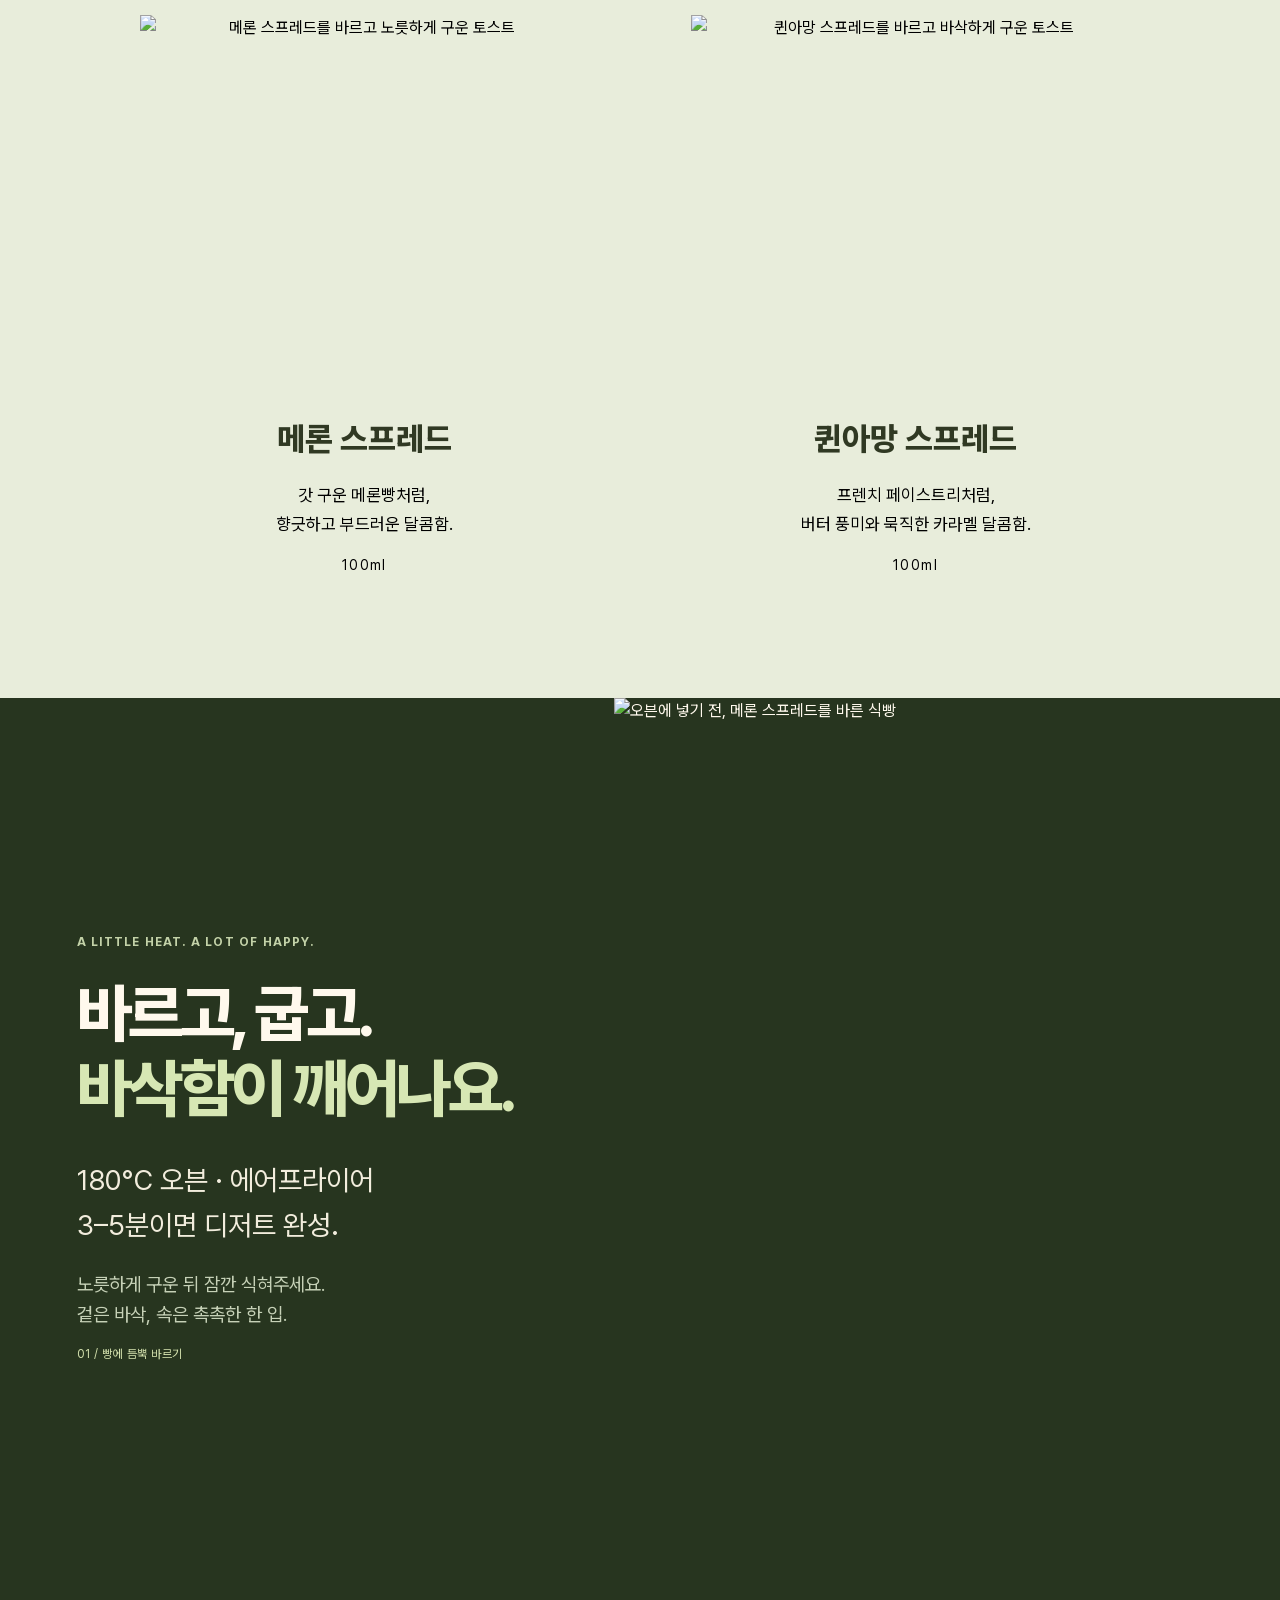
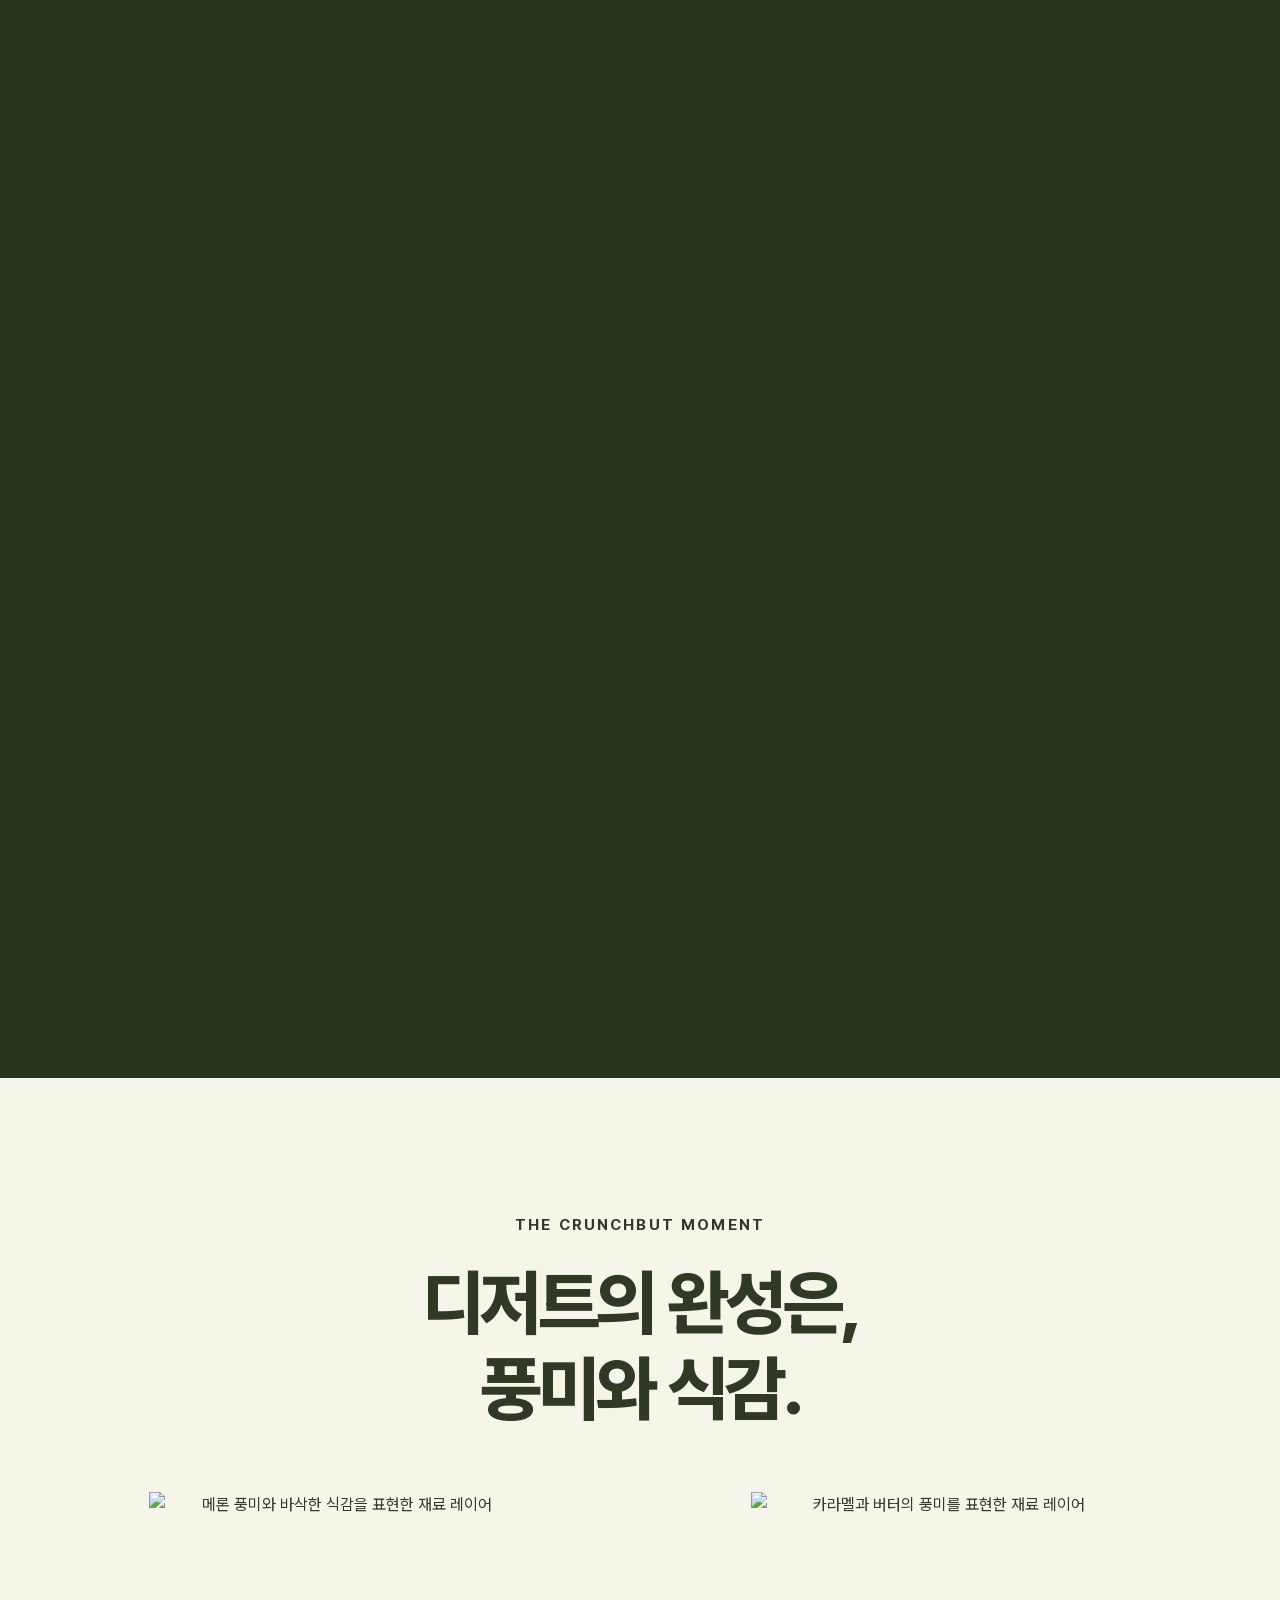
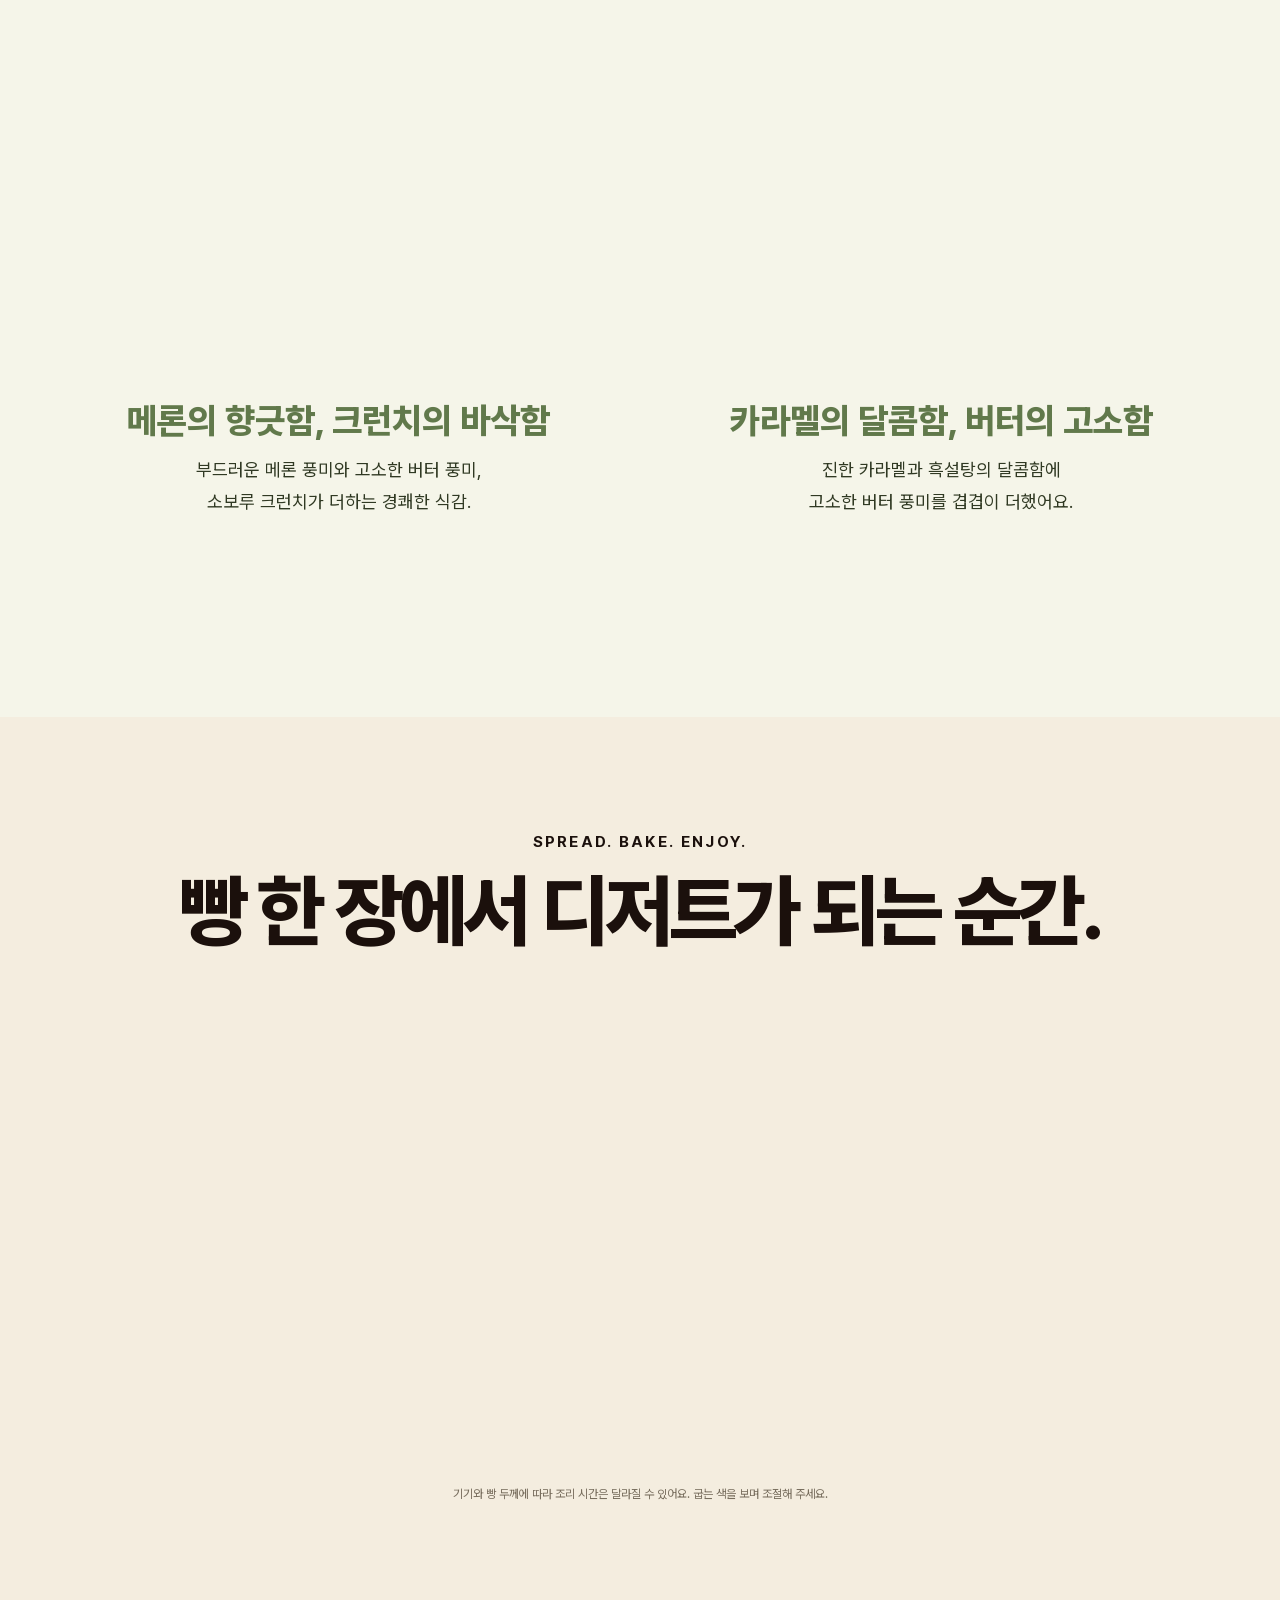
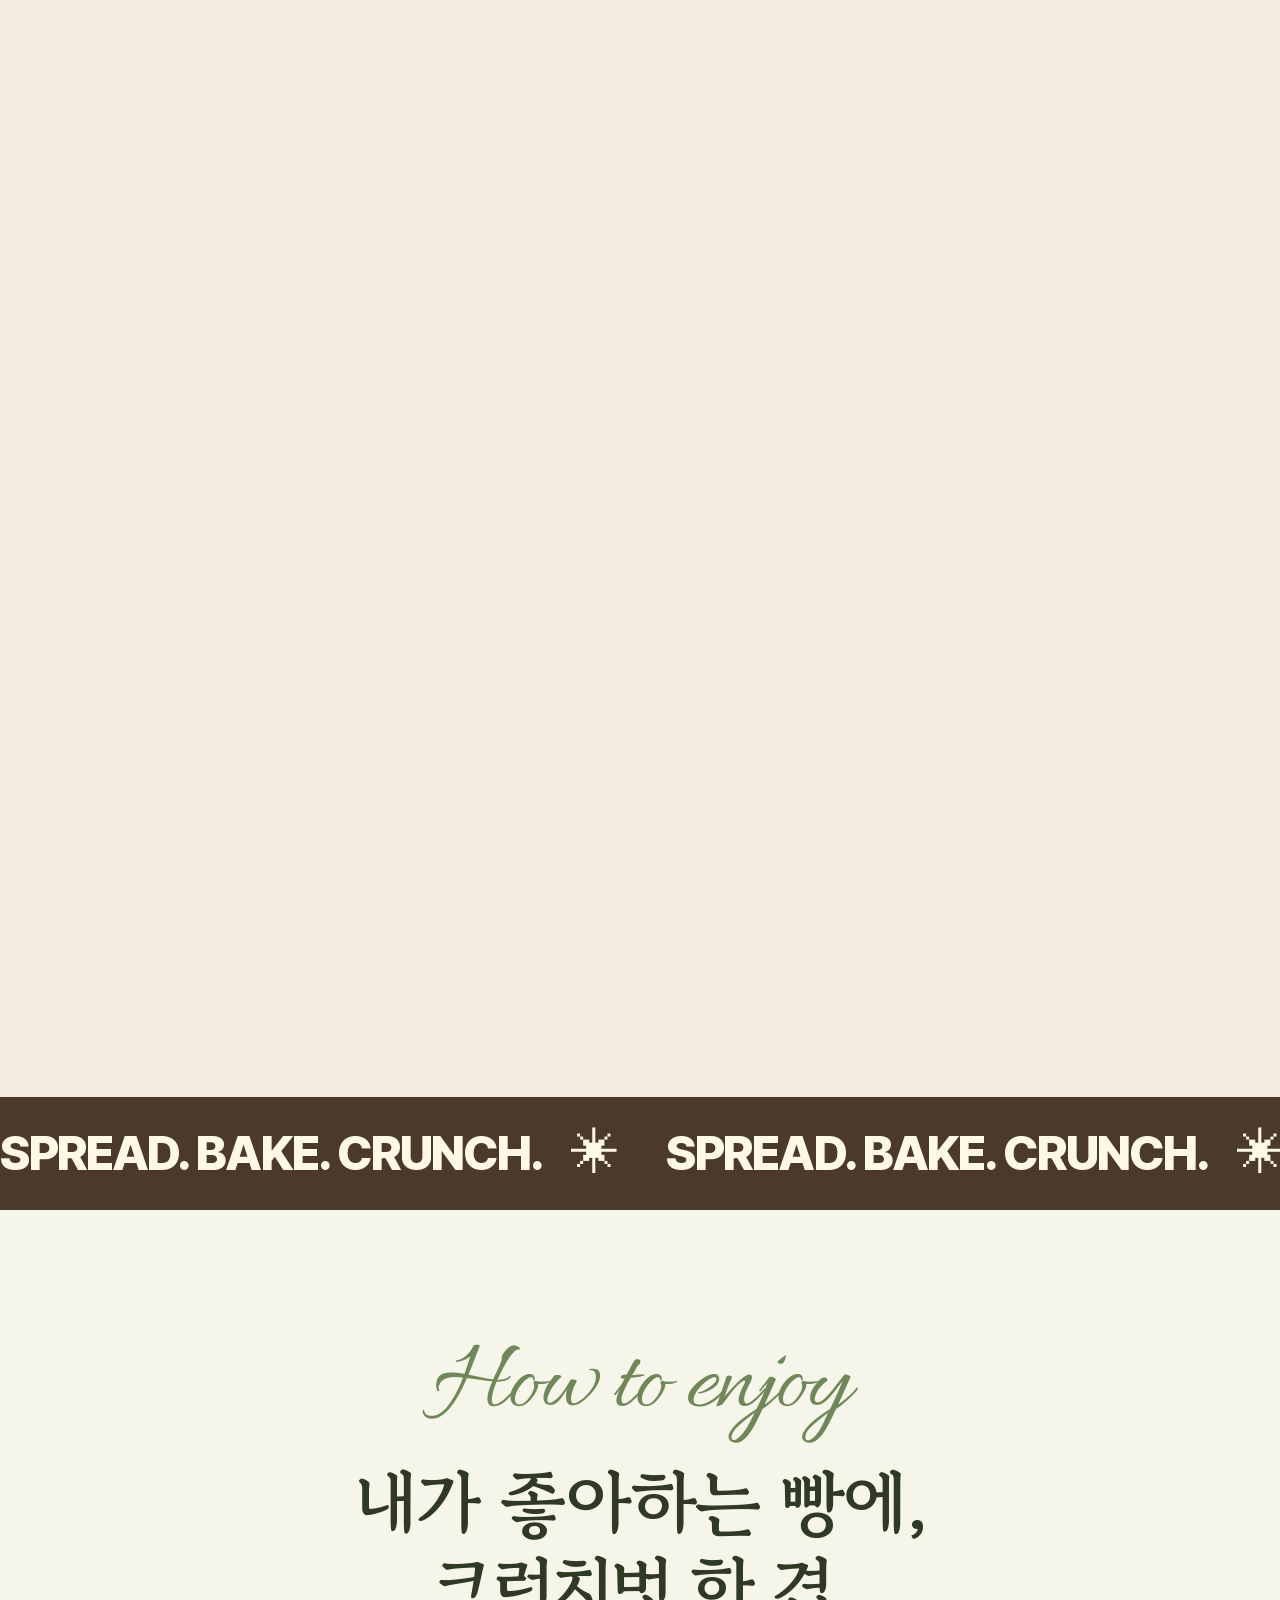
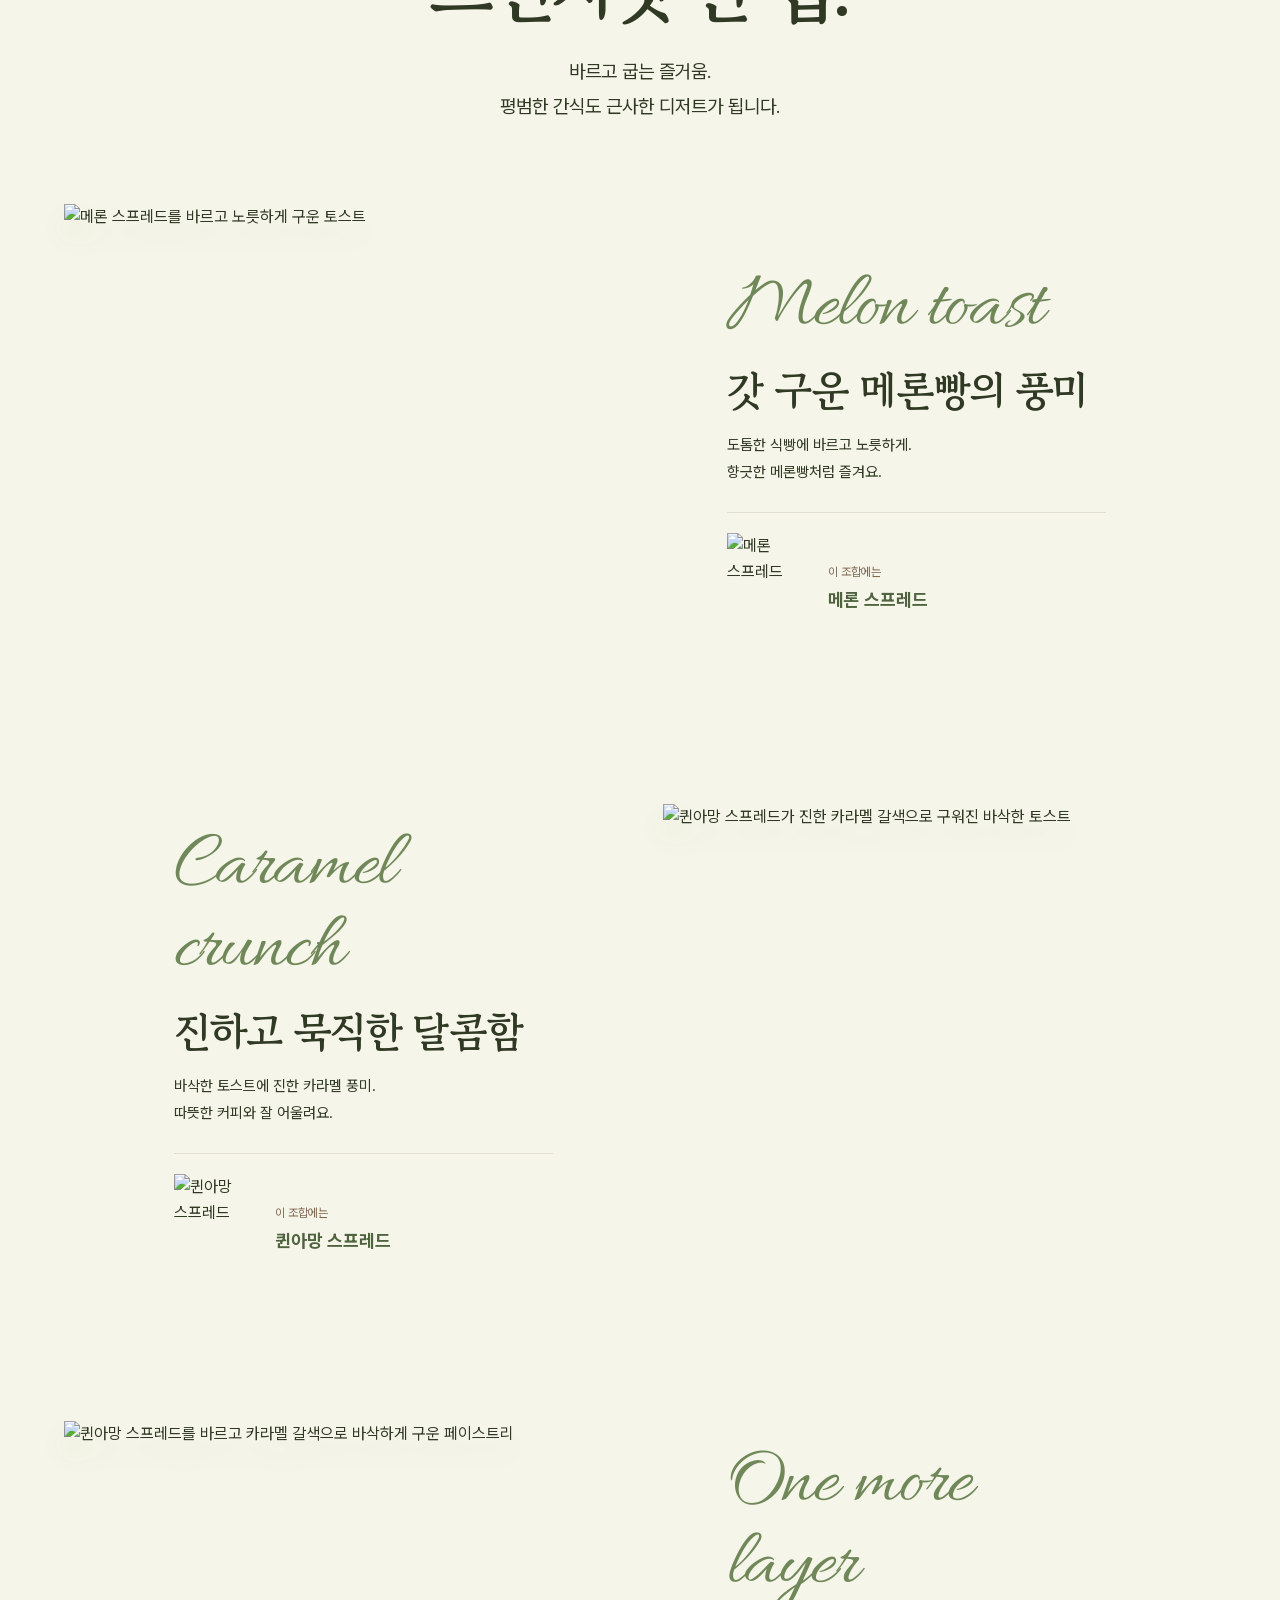
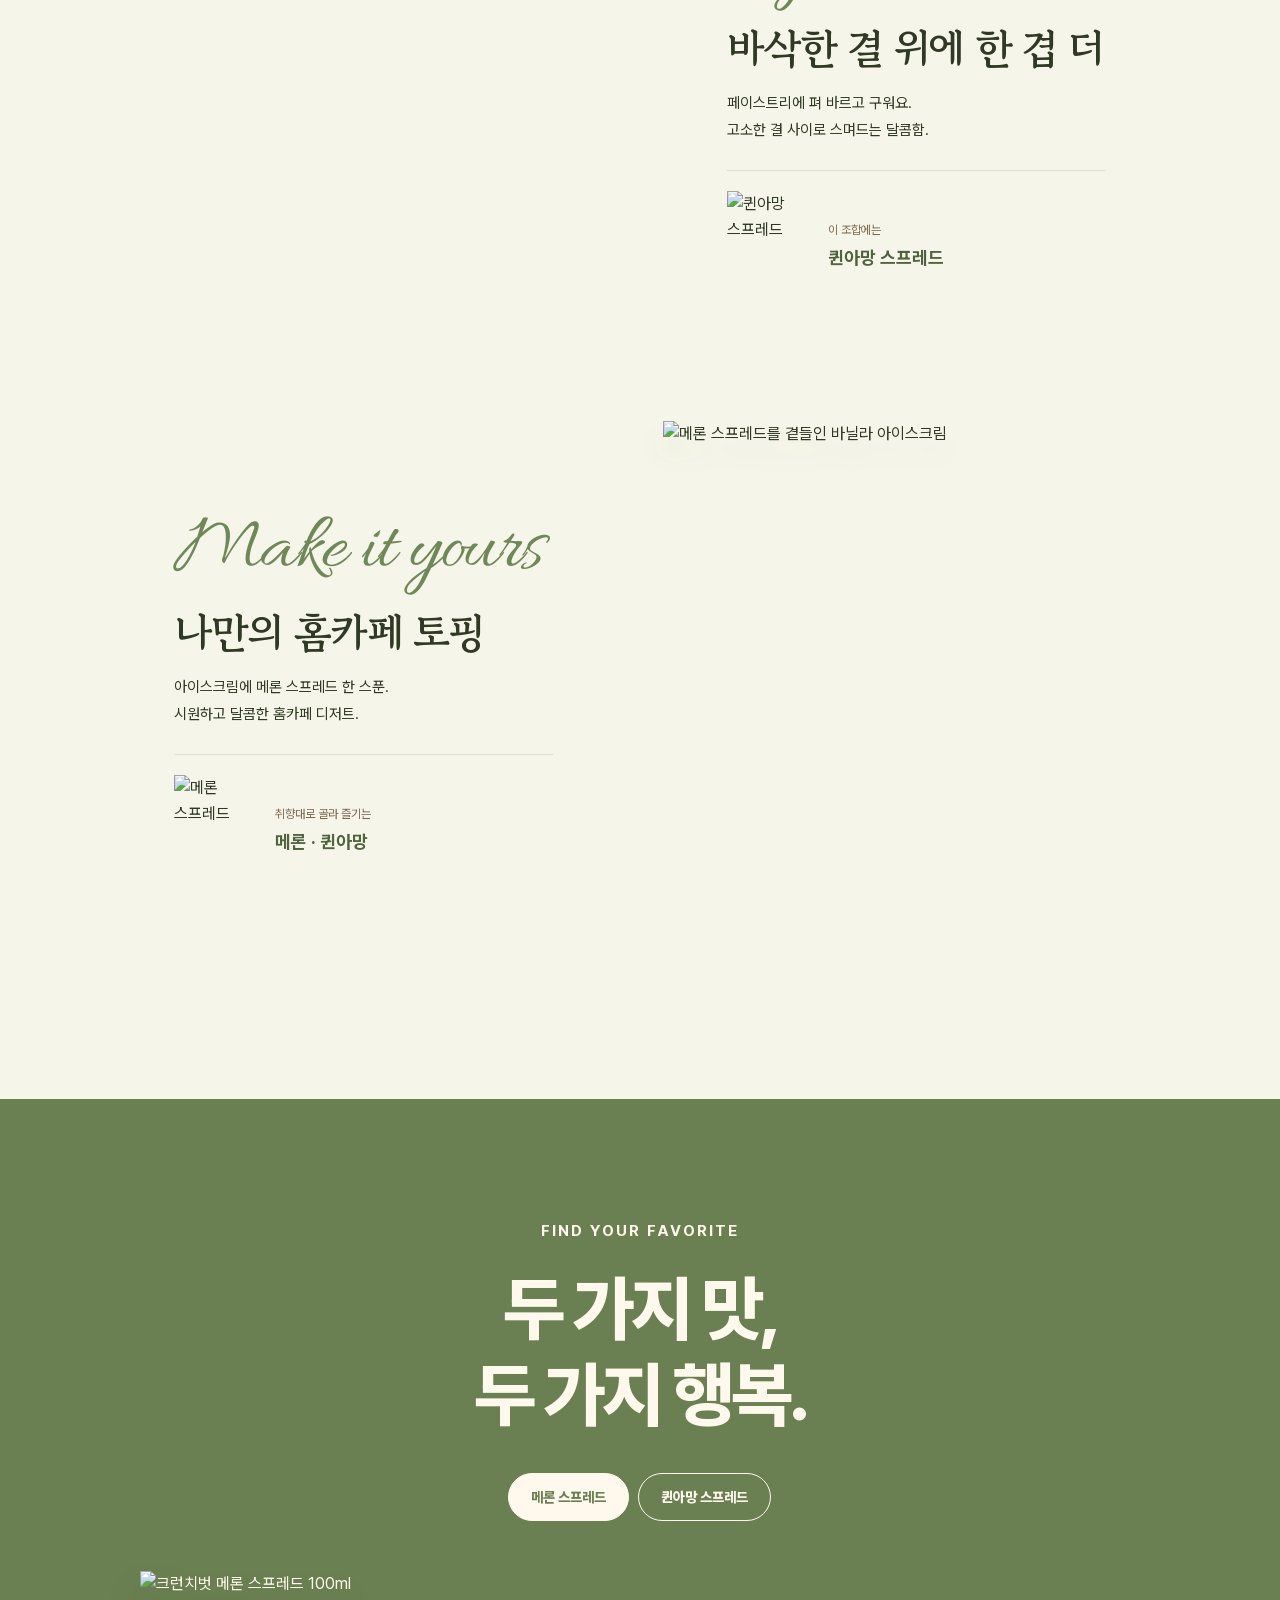
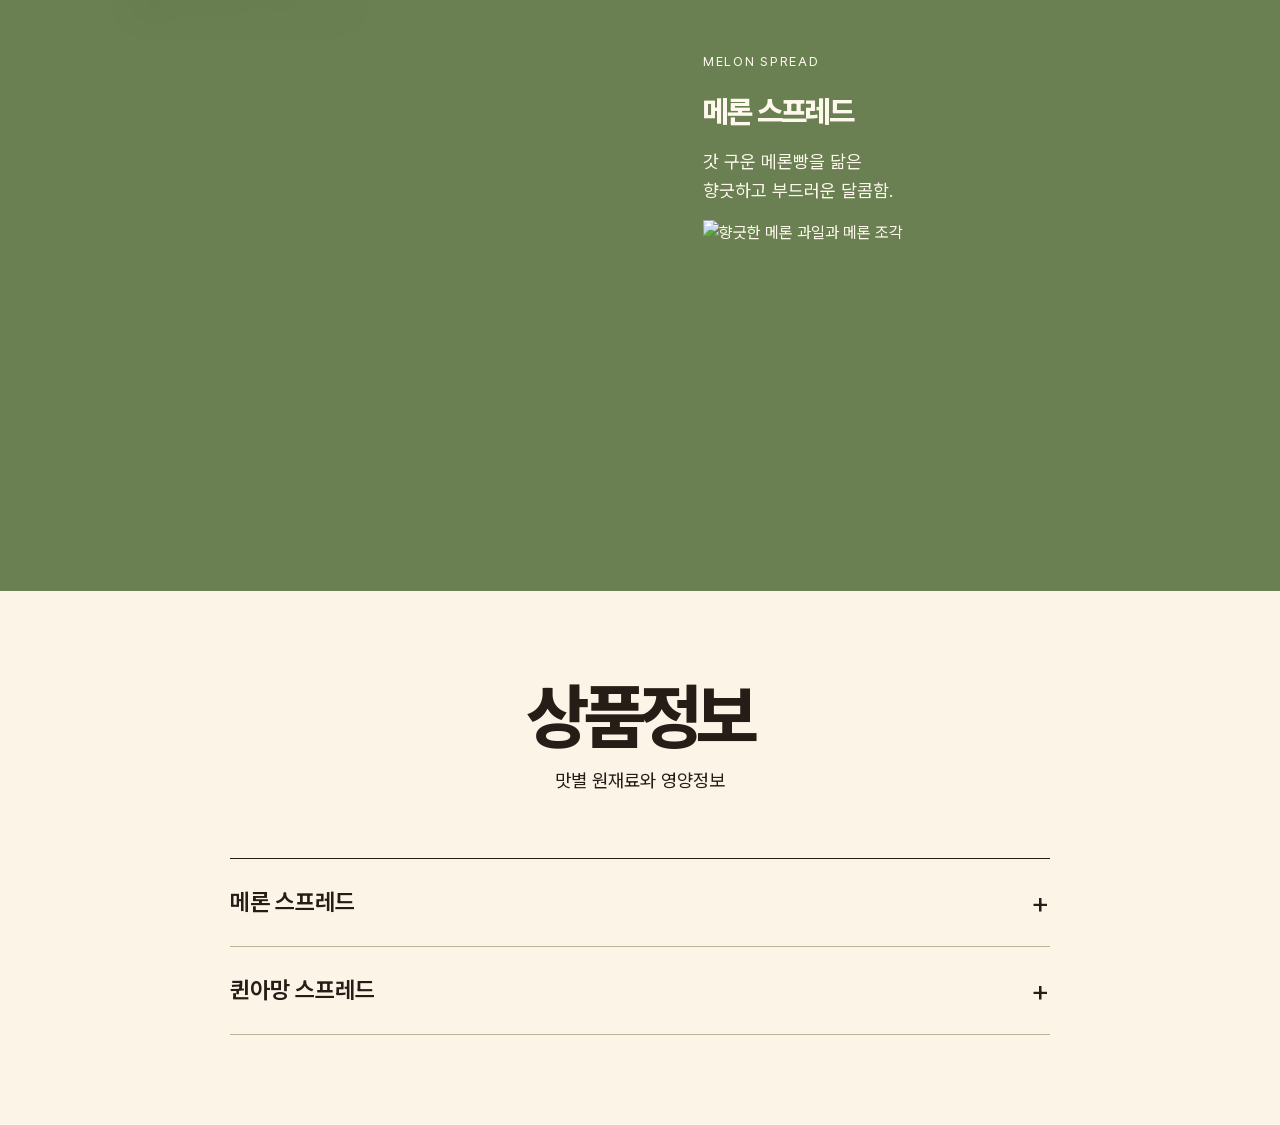
==== commit 0b7d064f: "Remove bake section progress bar" ====
--- a/index.html
+++ b/index.html
@@ -31,7 +31,7 @@
   <section class="texture cb-squeeze-scroll cb-bake-scene" id="cb-texture" data-squeeze-scene aria-labelledby="cb-bake-title">
     <div class="cb-squeeze-stage" tabindex="0" role="group" aria-label="스크롤하며 보는 굽기 전과 후">
       <div class="texture-photo cb-bake-visual"><img class="cb-before" src="https://ecimg.cafe24img.com/pg3547b37711334091/nayoonk/web/upload/crunchbut/oven-before-spread-51414880918f.png" alt="오븐에 넣기 전, 메론 스프레드를 바른 식빵" loading="lazy"><img class="cb-after" src="https://ecimg.cafe24img.com/pg3547b37711334091/nayoonk/web/upload/crunchbut/oven-after-6e47ef60b765.png" alt="오븐에서 노릇하게 구워진 크런치벗 토스트" loading="lazy"></div>
-      <div class="cb-squeeze-copy"><p class="eyebrow">A LITTLE HEAT. A LOT OF HAPPY.</p><h2 class="title" id="cb-bake-title">바르고, 굽고.<br><strong>바삭함이 깨어나요.</strong></h2><p class="copy">180°C 오븐 · 에어프라이어<br>3–5분이면 디저트 완성.</p><p class="cb-squeeze-caption">노릇하게 구운 뒤 잠깐 식혀주세요.<br>겉은 바삭, 속은 촉촉한 한 입.</p><div class="cb-bake-meter" aria-hidden="true"><span></span></div><p class="cb-bake-status" data-bake-status>01 / 빵에 듬뿍 바르기</p></div>
+      <div class="cb-squeeze-copy"><p class="eyebrow">A LITTLE HEAT. A LOT OF HAPPY.</p><h2 class="title" id="cb-bake-title">바르고, 굽고.<br><strong>바삭함이 깨어나요.</strong></h2><p class="copy">180°C 오븐 · 에어프라이어<br>3–5분이면 디저트 완성.</p><p class="cb-squeeze-caption">노릇하게 구운 뒤 잠깐 식혀주세요.<br>겉은 바삭, 속은 촉촉한 한 입.</p><p class="cb-bake-status" data-bake-status>01 / 빵에 듬뿍 바르기</p></div>
     </div>
   </section>
 
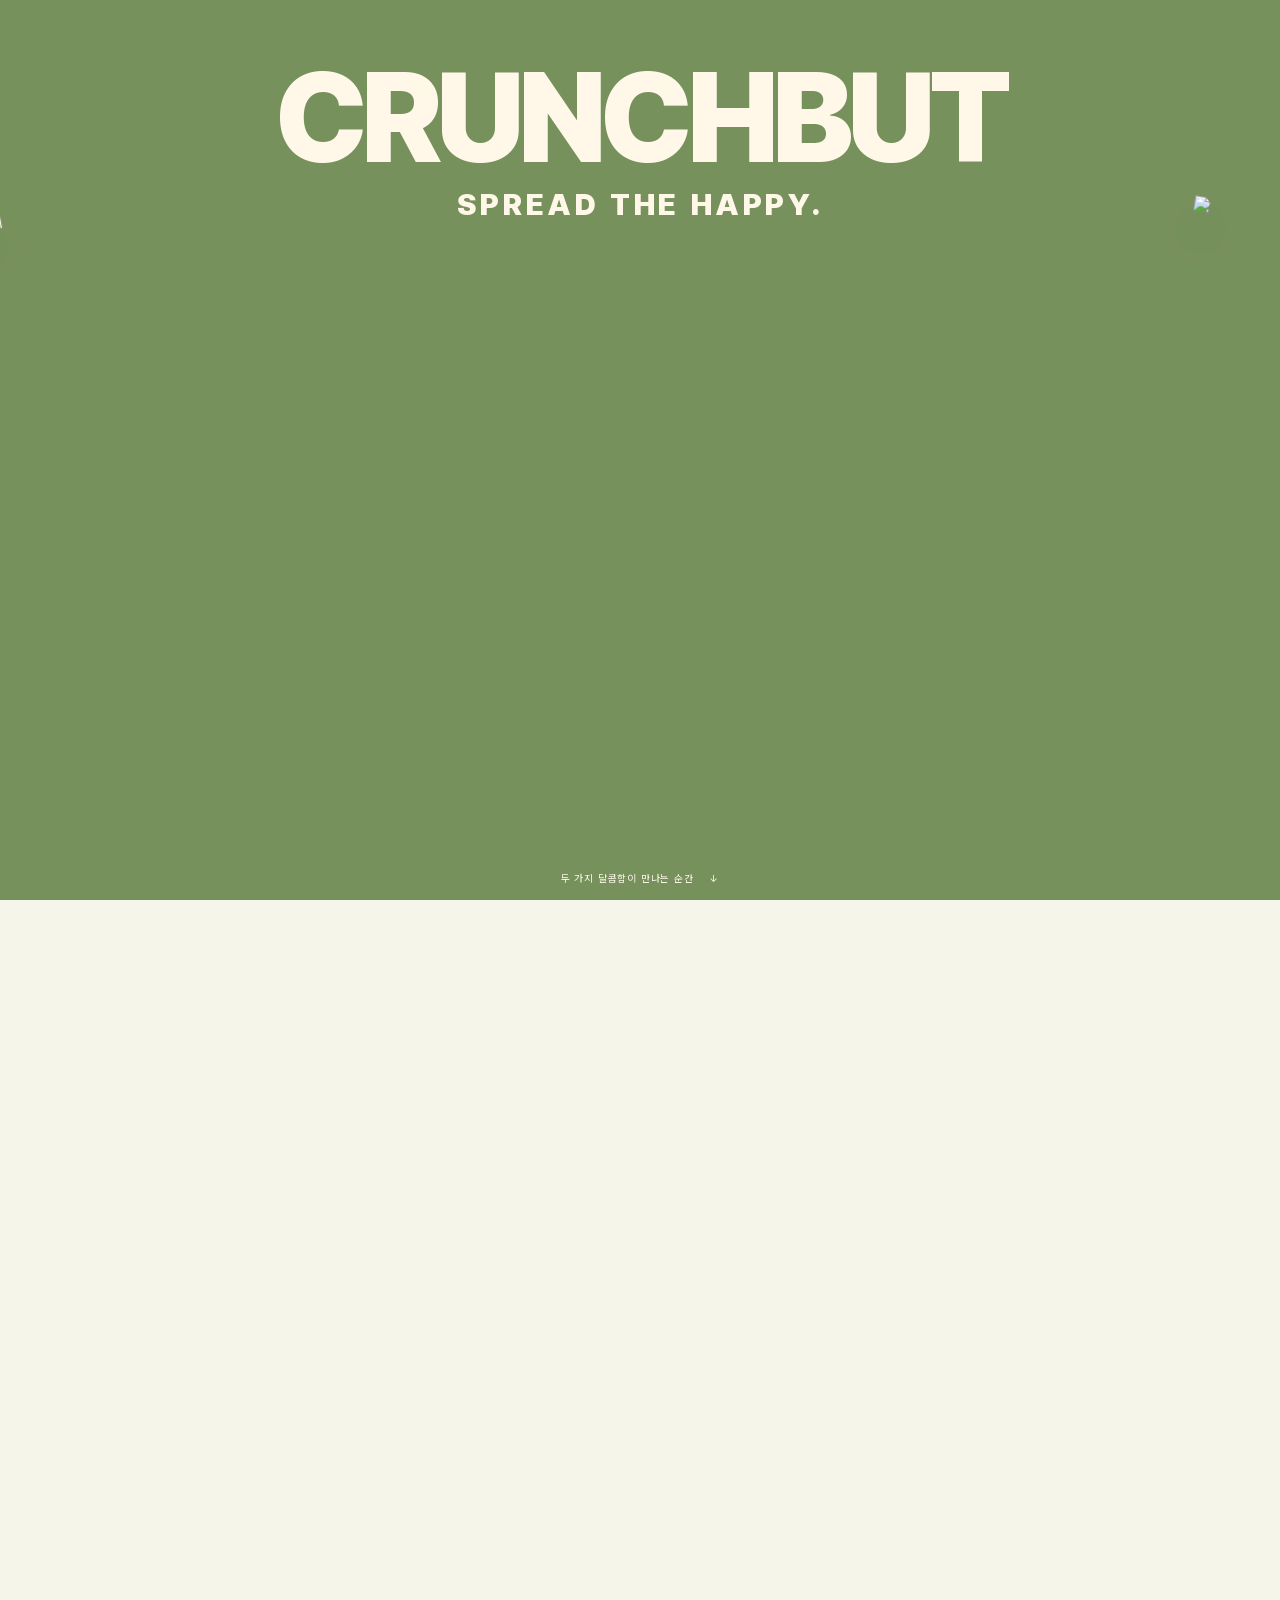
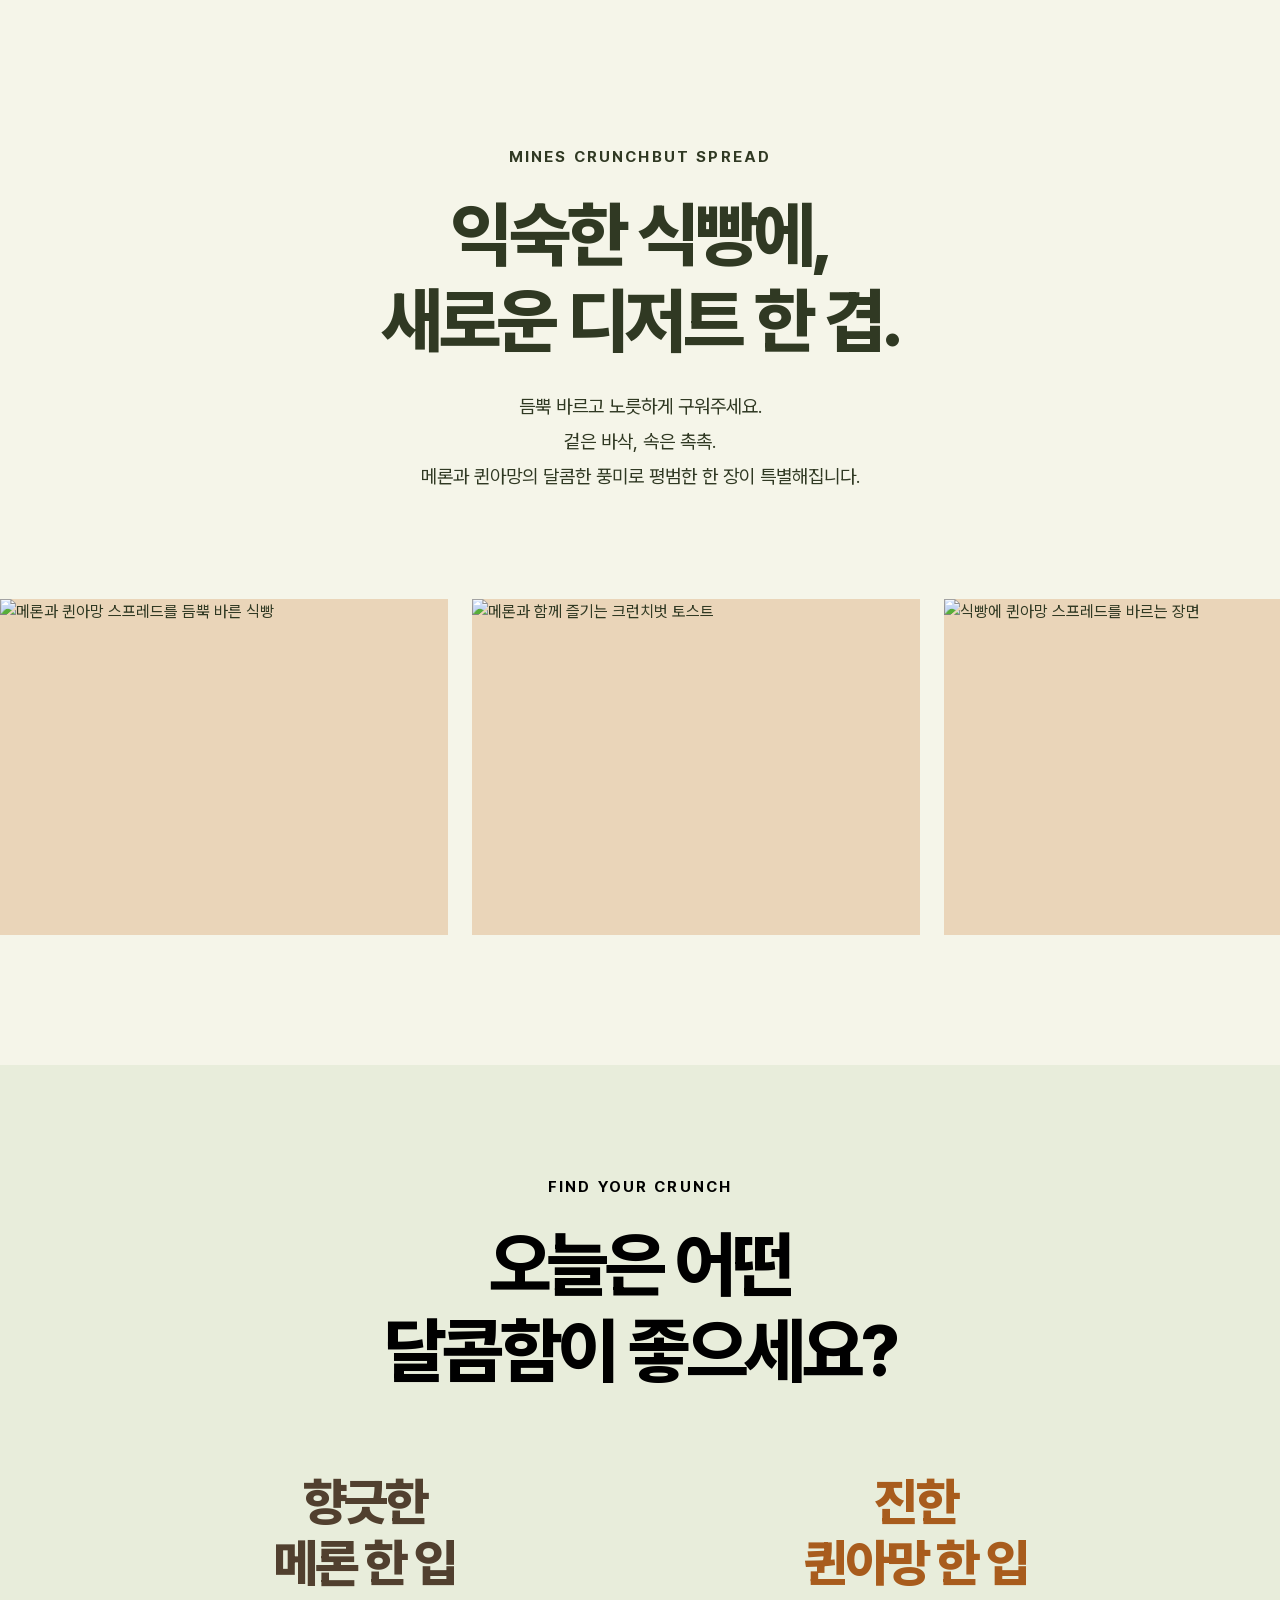
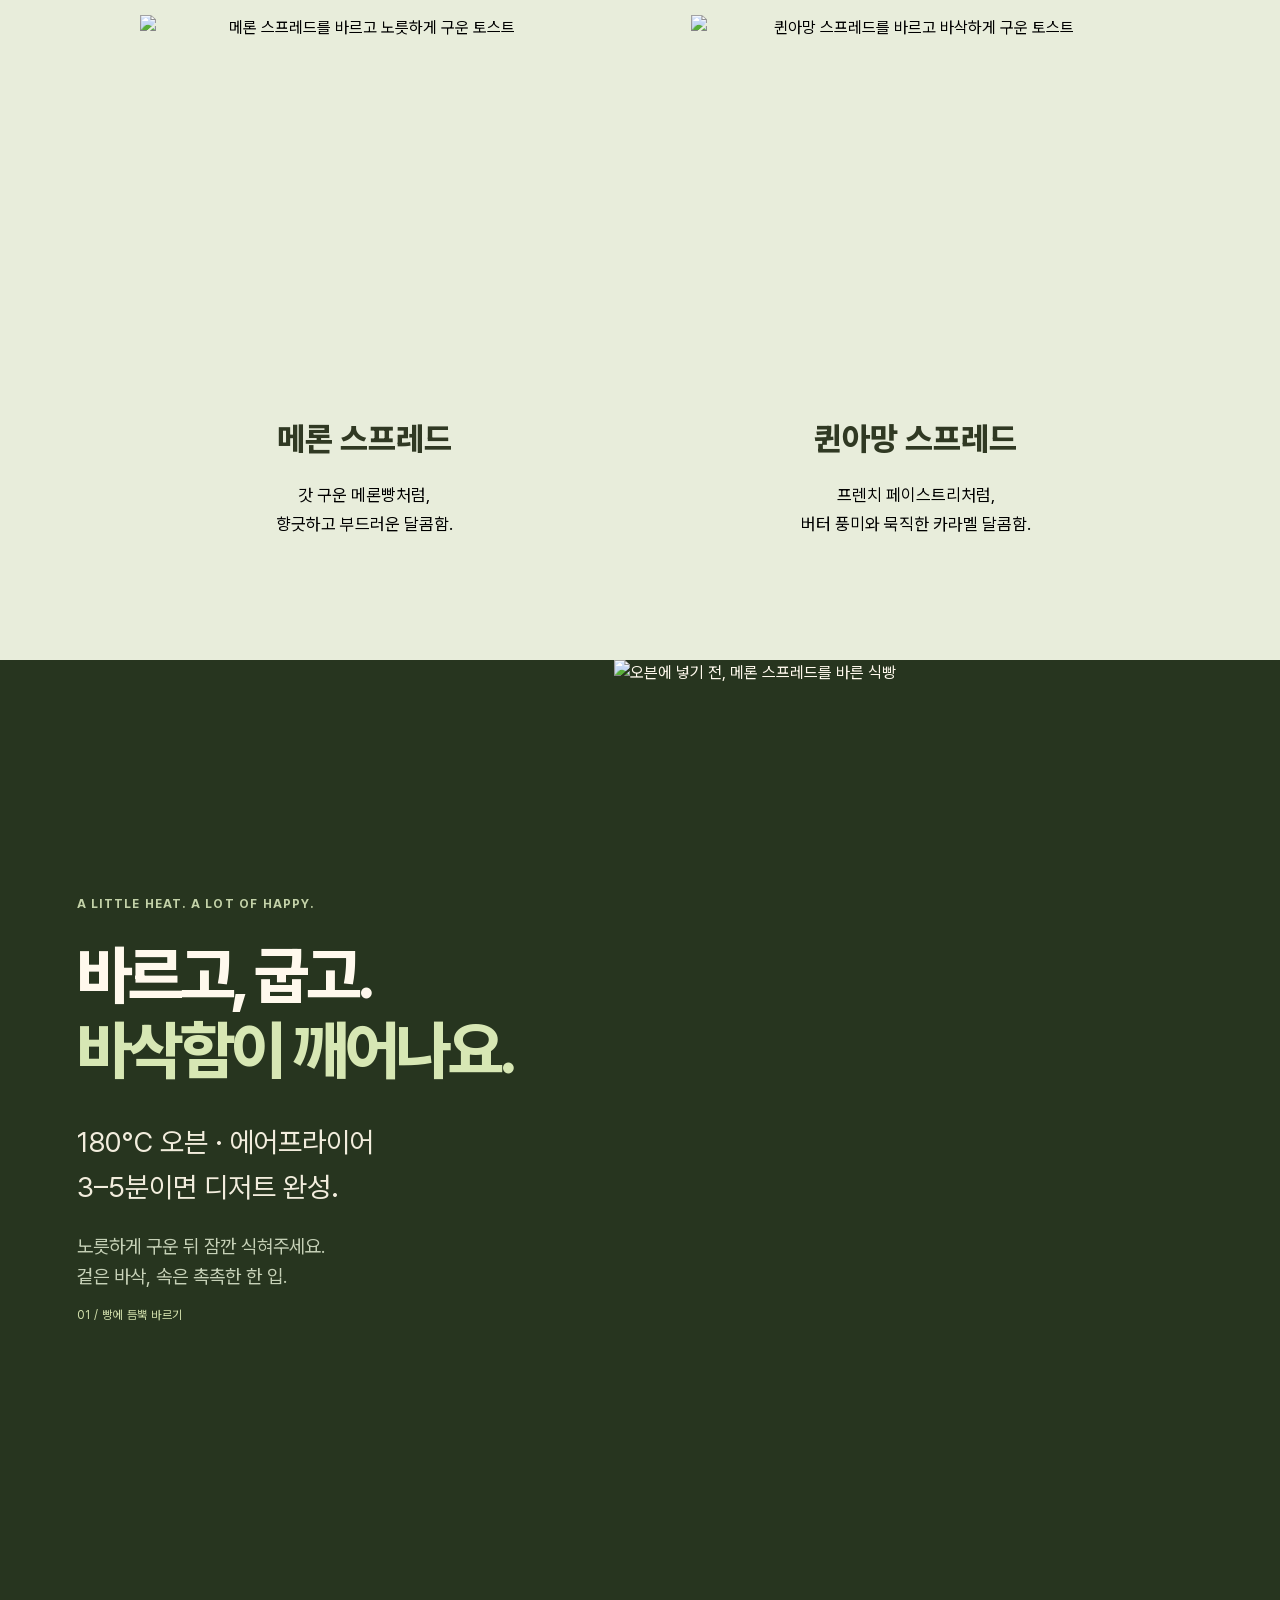
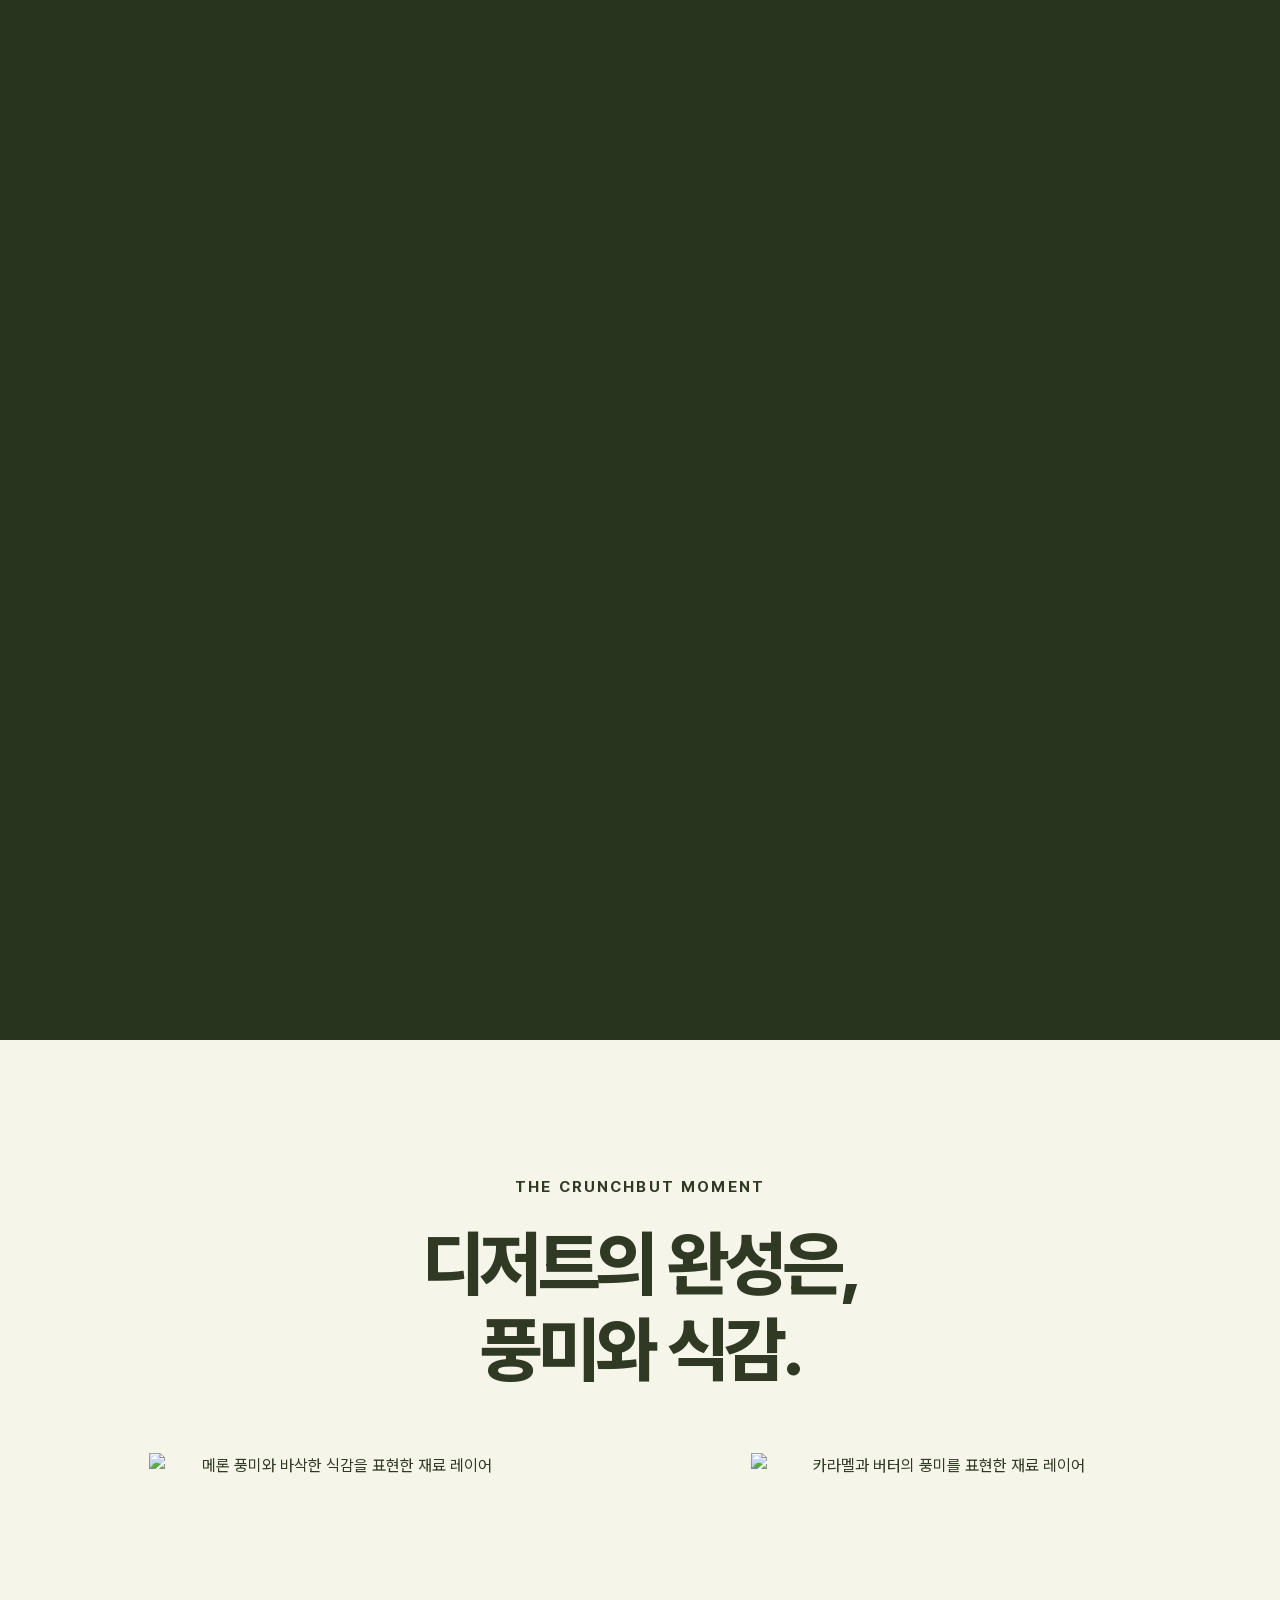
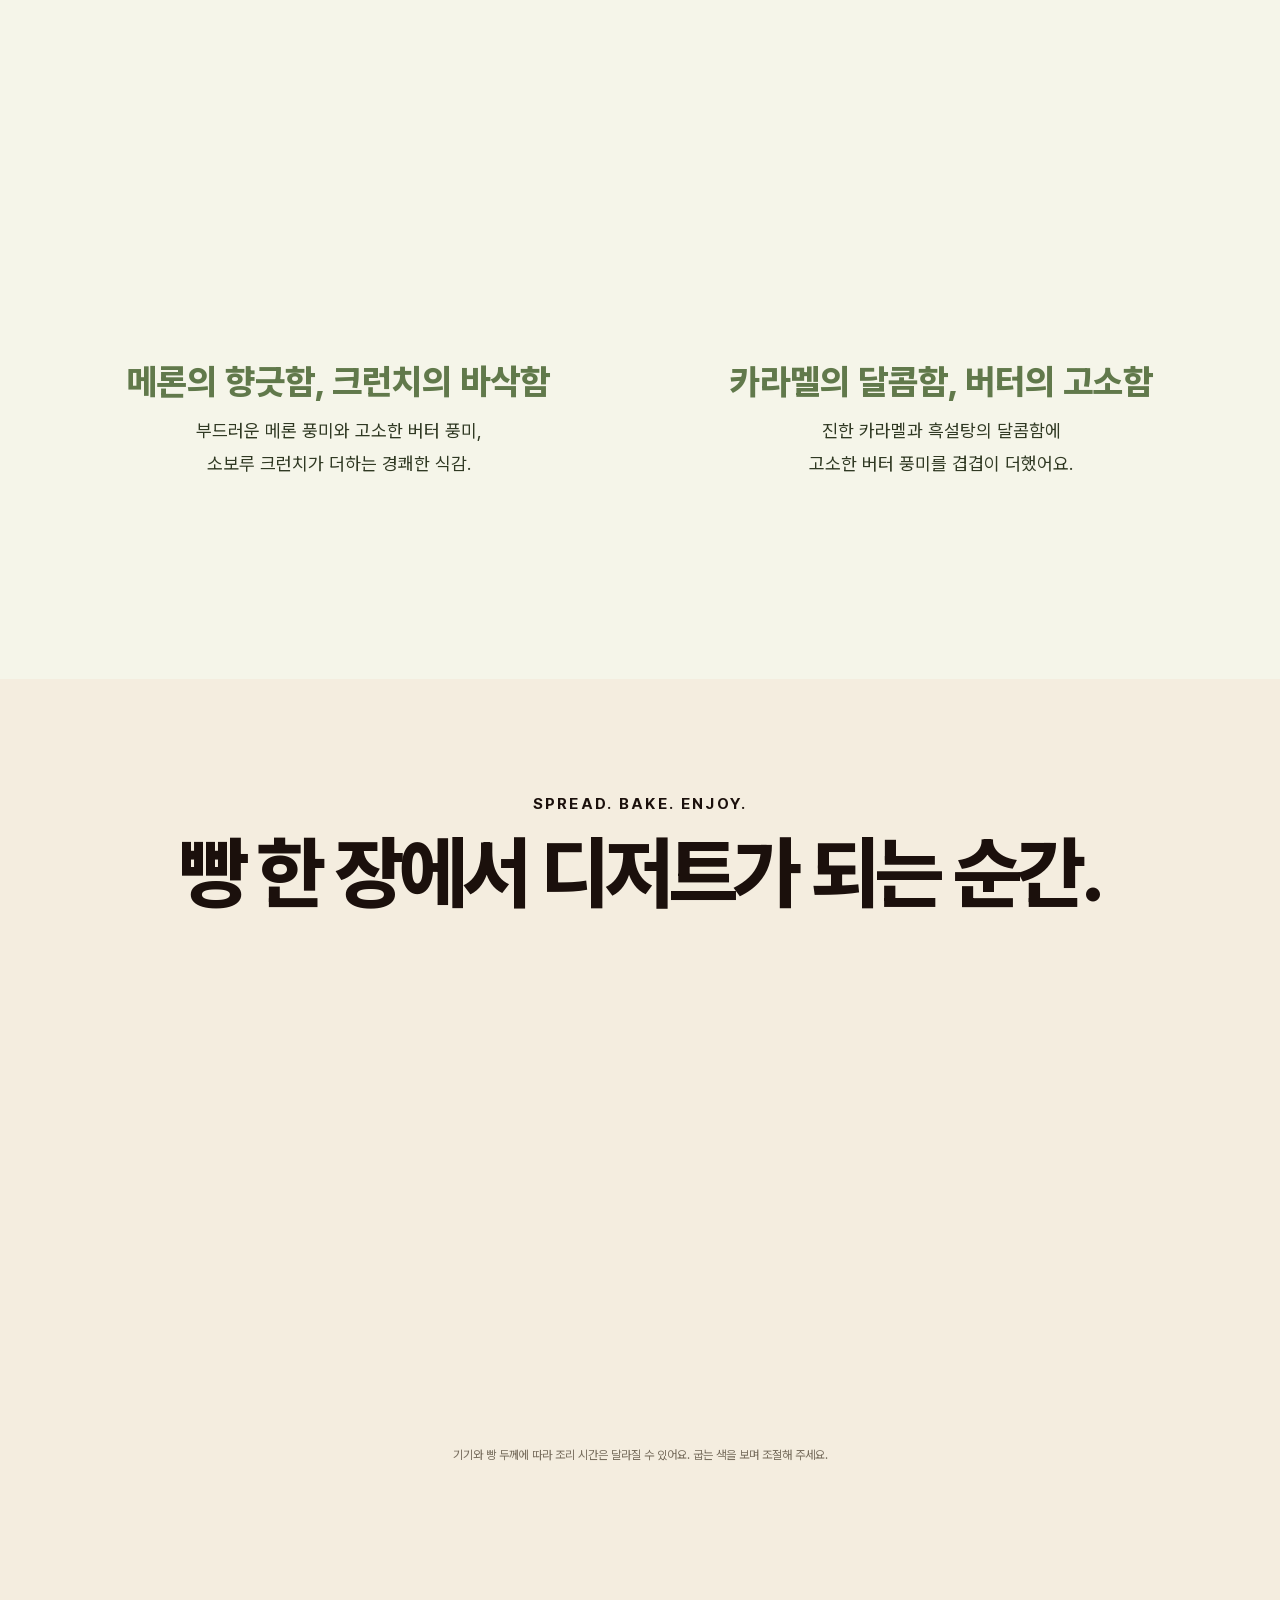
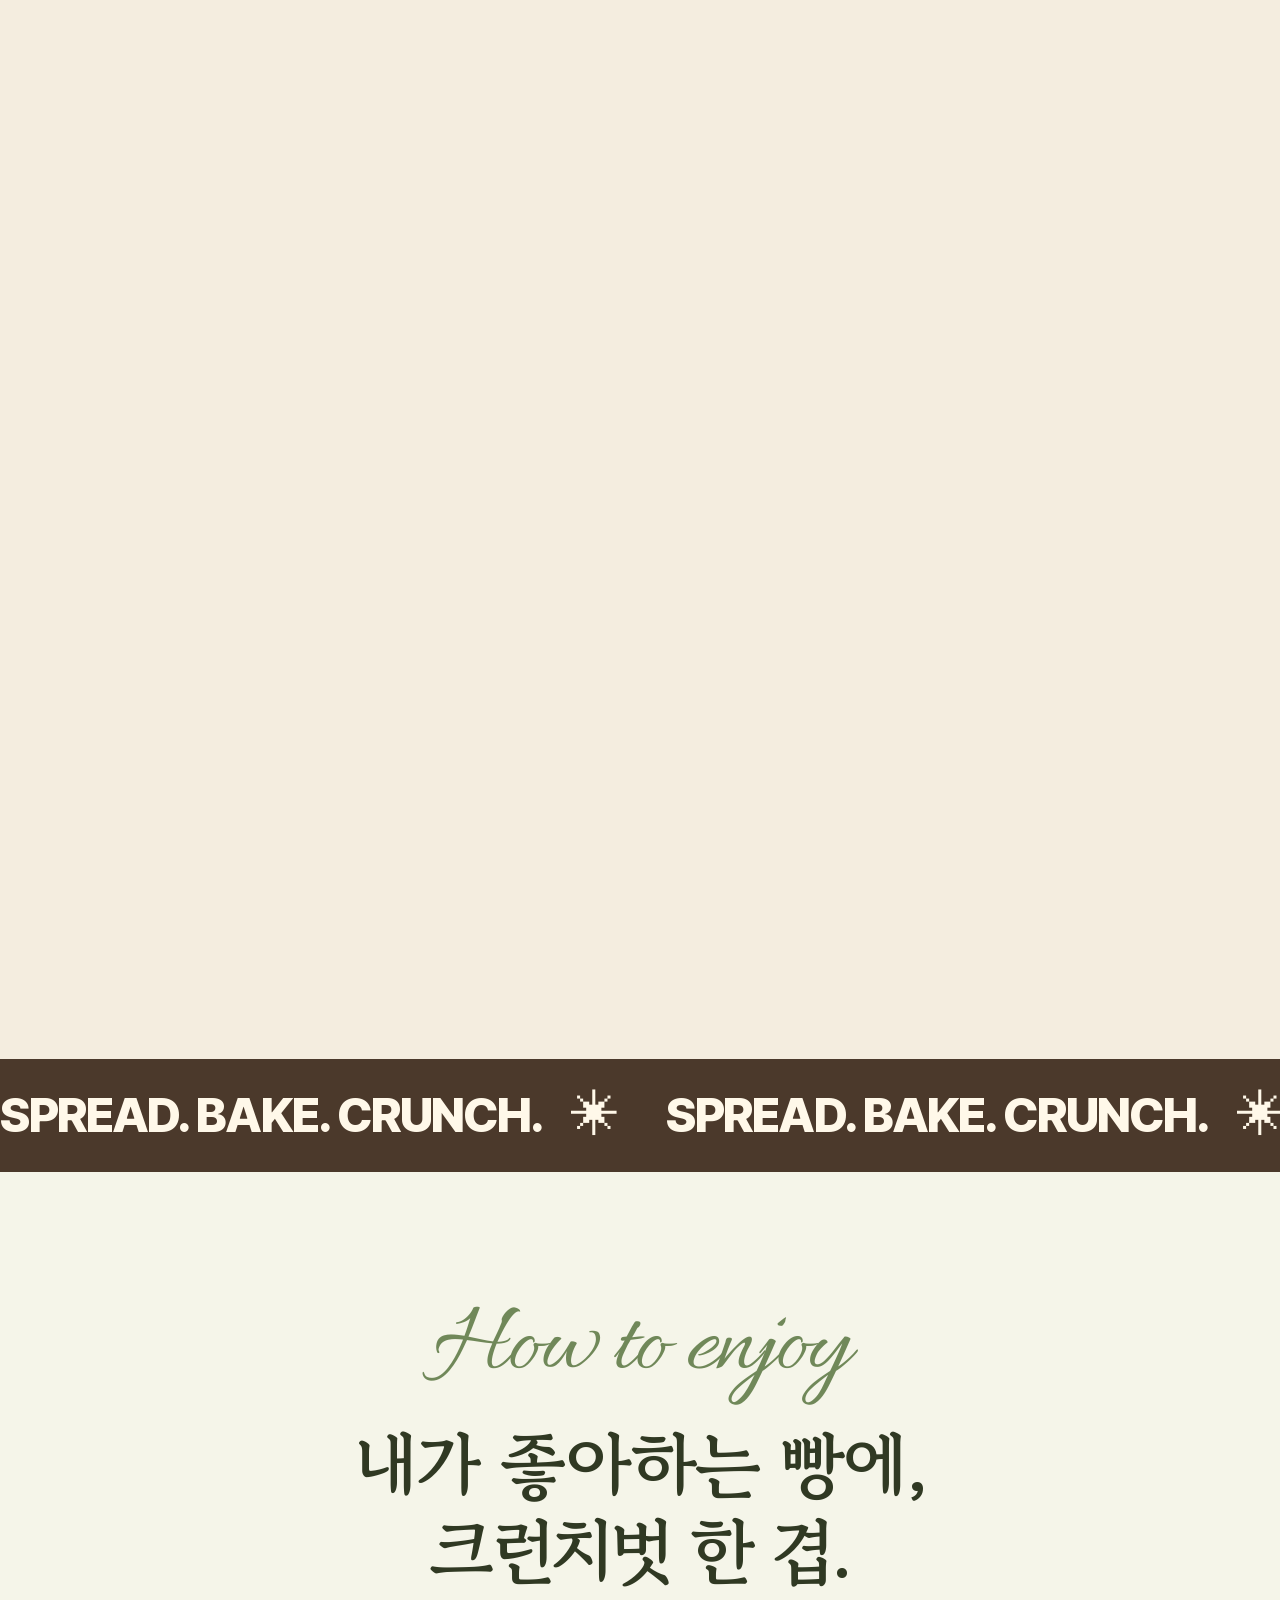
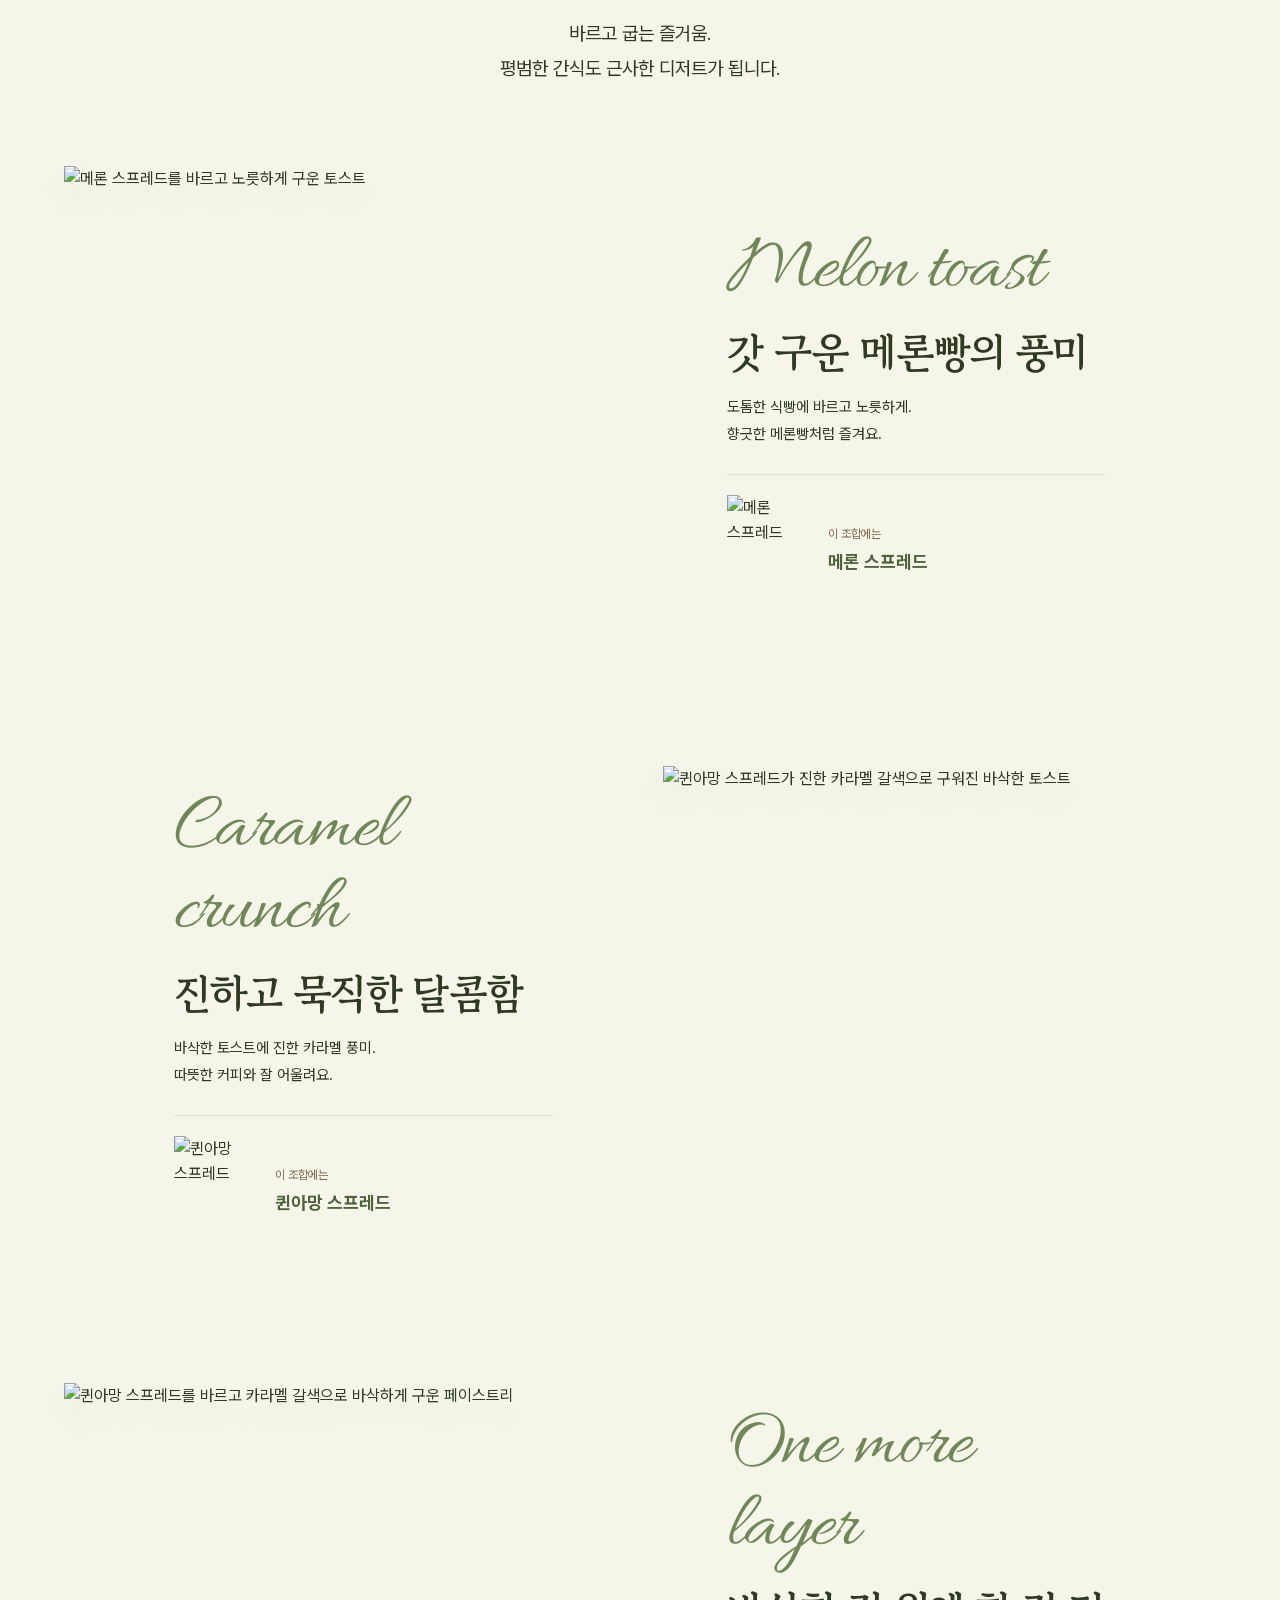
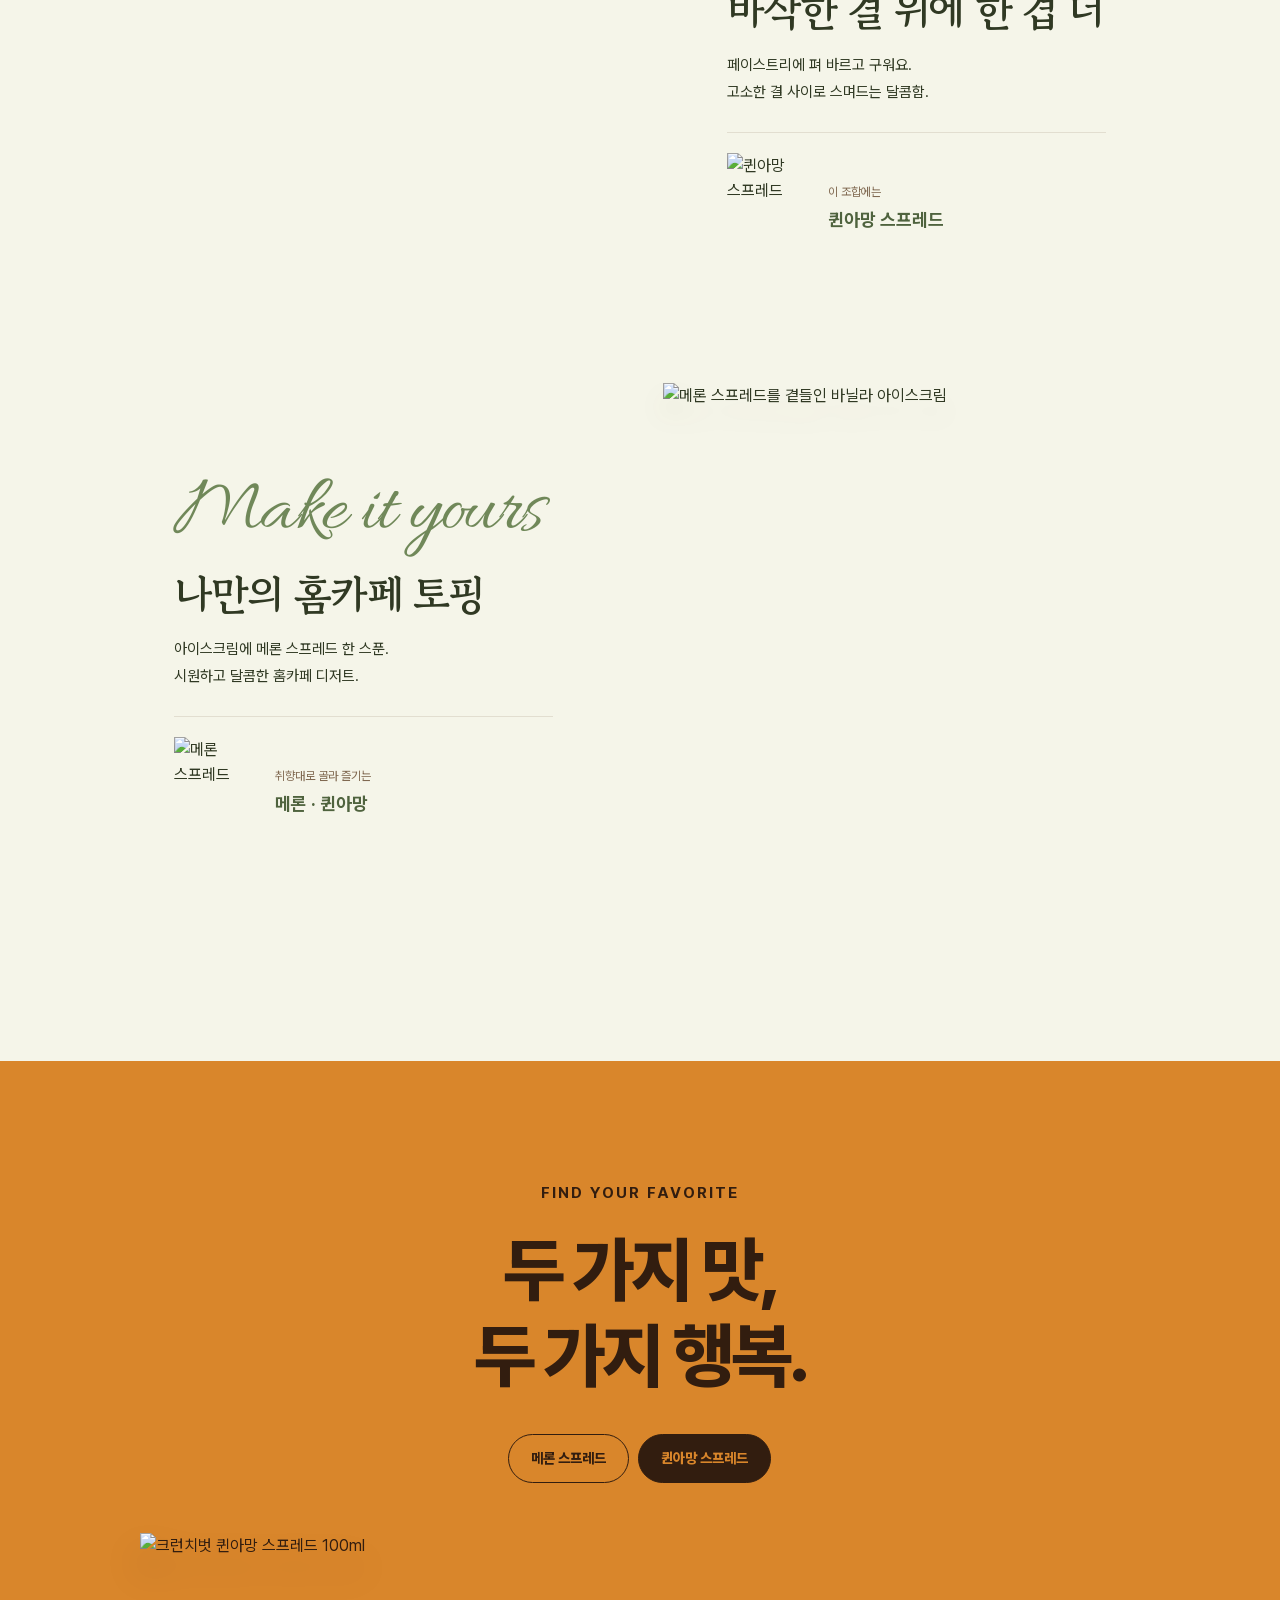
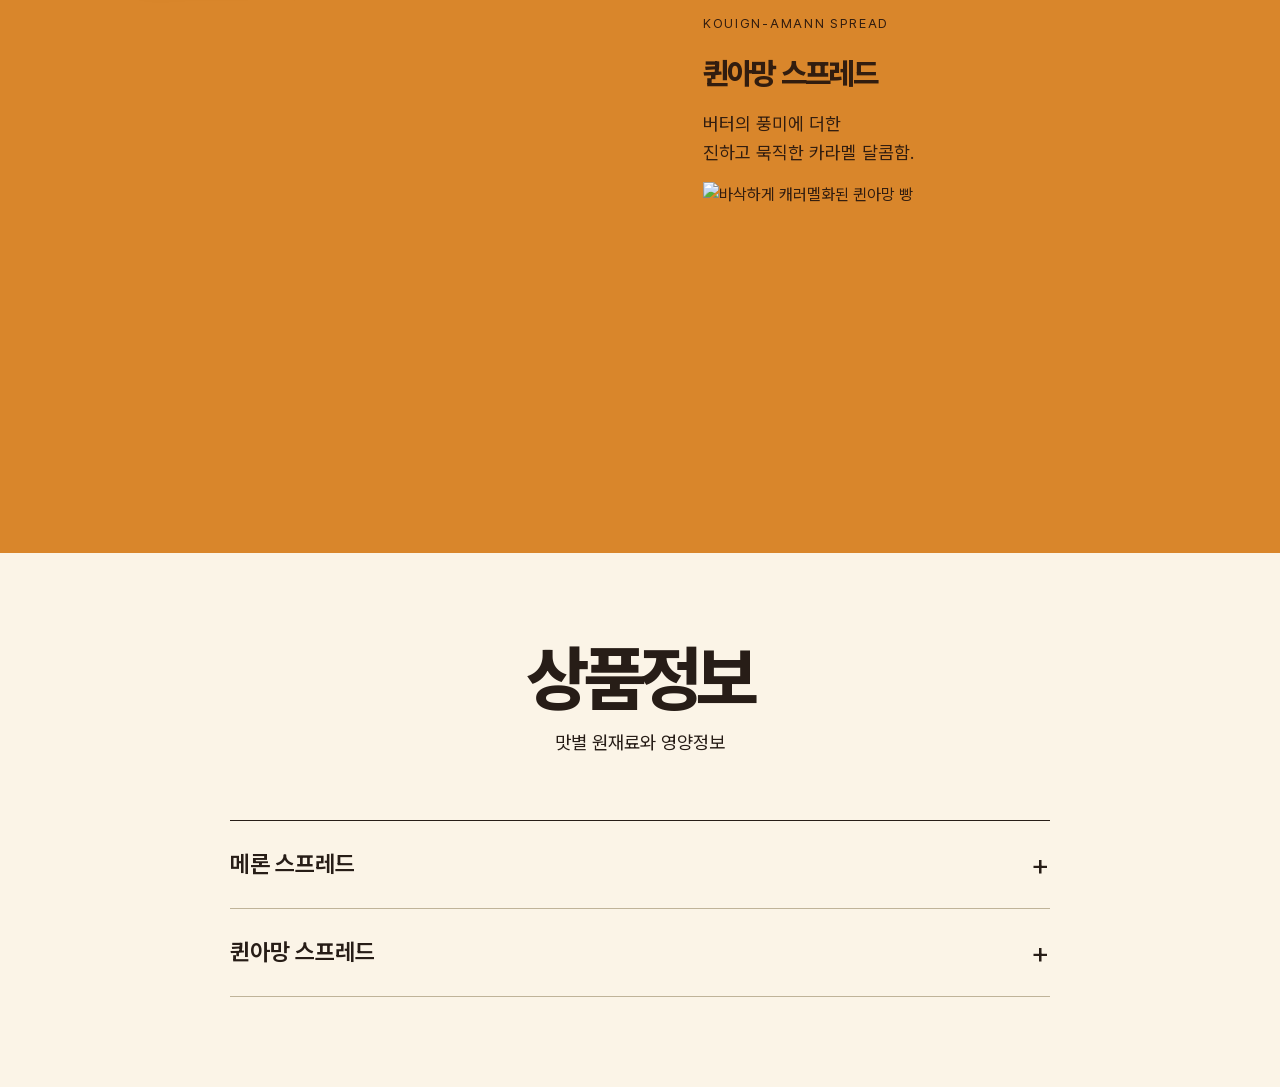
==== commit 8653c936: "Remove volume labels from flavor comparison section" ====
--- a/index.html
+++ b/index.html
@@ -23,8 +23,8 @@
   <section class="cb-size-comparison cb-size-guide" id="cb-sizes" aria-labelledby="cb-size-title"><div class="wrap">
     <header class="cb-size-head"><p class="eyebrow">FIND YOUR CRUNCH</p><h2 class="title" id="cb-size-title">오늘은 어떤<br>달콤함이 좋으세요?</h2><p class="cb-size-swipe">옆으로 넘겨 두 가지 맛을 비교하세요 →</p></header>
     <div class="cb-size-grid" tabindex="0" role="region" aria-label="메론과 퀸아망 스프레드 비교">
-      <article class="cb-size-card"><h3>향긋한<br>메론 한 입</h3><div class="cb-taste-art"><img class="cb-taste-toast" src="https://ecimg.cafe24img.com/pg3547b37711334091/nayoonk/web/upload/crunchbut/melon-baked-cutout-c5a26fdb5305.png" alt="메론 스프레드를 바르고 노릇하게 구운 토스트" loading="lazy"></div><h4>메론 스프레드</h4><p>갓 구운 메론빵처럼,<br>향긋하고 부드러운 달콤함.</p><span class="cb-volume">100ml</span></article>
-      <article class="cb-size-card"><h3>진한<br>퀸아망 한 입</h3><div class="cb-taste-art"><img class="cb-taste-toast" src="https://ecimg.cafe24img.com/pg3547b37711334091/nayoonk/web/upload/crunchbut/kouign-matched-toast-d43dc9a85d0f.png" alt="퀸아망 스프레드를 바르고 바삭하게 구운 토스트" loading="lazy"></div><h4>퀸아망 스프레드</h4><p>프렌치 페이스트리처럼,<br>버터 풍미와 묵직한 카라멜 달콤함.</p><span class="cb-volume">100ml</span></article>
+      <article class="cb-size-card"><h3>향긋한<br>메론 한 입</h3><div class="cb-taste-art"><img class="cb-taste-toast" src="https://ecimg.cafe24img.com/pg3547b37711334091/nayoonk/web/upload/crunchbut/melon-baked-cutout-c5a26fdb5305.png" alt="메론 스프레드를 바르고 노릇하게 구운 토스트" loading="lazy"></div><h4>메론 스프레드</h4><p>갓 구운 메론빵처럼,<br>향긋하고 부드러운 달콤함.</p></article>
+      <article class="cb-size-card"><h3>진한<br>퀸아망 한 입</h3><div class="cb-taste-art"><img class="cb-taste-toast" src="https://ecimg.cafe24img.com/pg3547b37711334091/nayoonk/web/upload/crunchbut/kouign-matched-toast-d43dc9a85d0f.png" alt="퀸아망 스프레드를 바르고 바삭하게 구운 토스트" loading="lazy"></div><h4>퀸아망 스프레드</h4><p>프렌치 페이스트리처럼,<br>버터 풍미와 묵직한 카라멜 달콤함.</p></article>
     </div>
   </div></section>
 
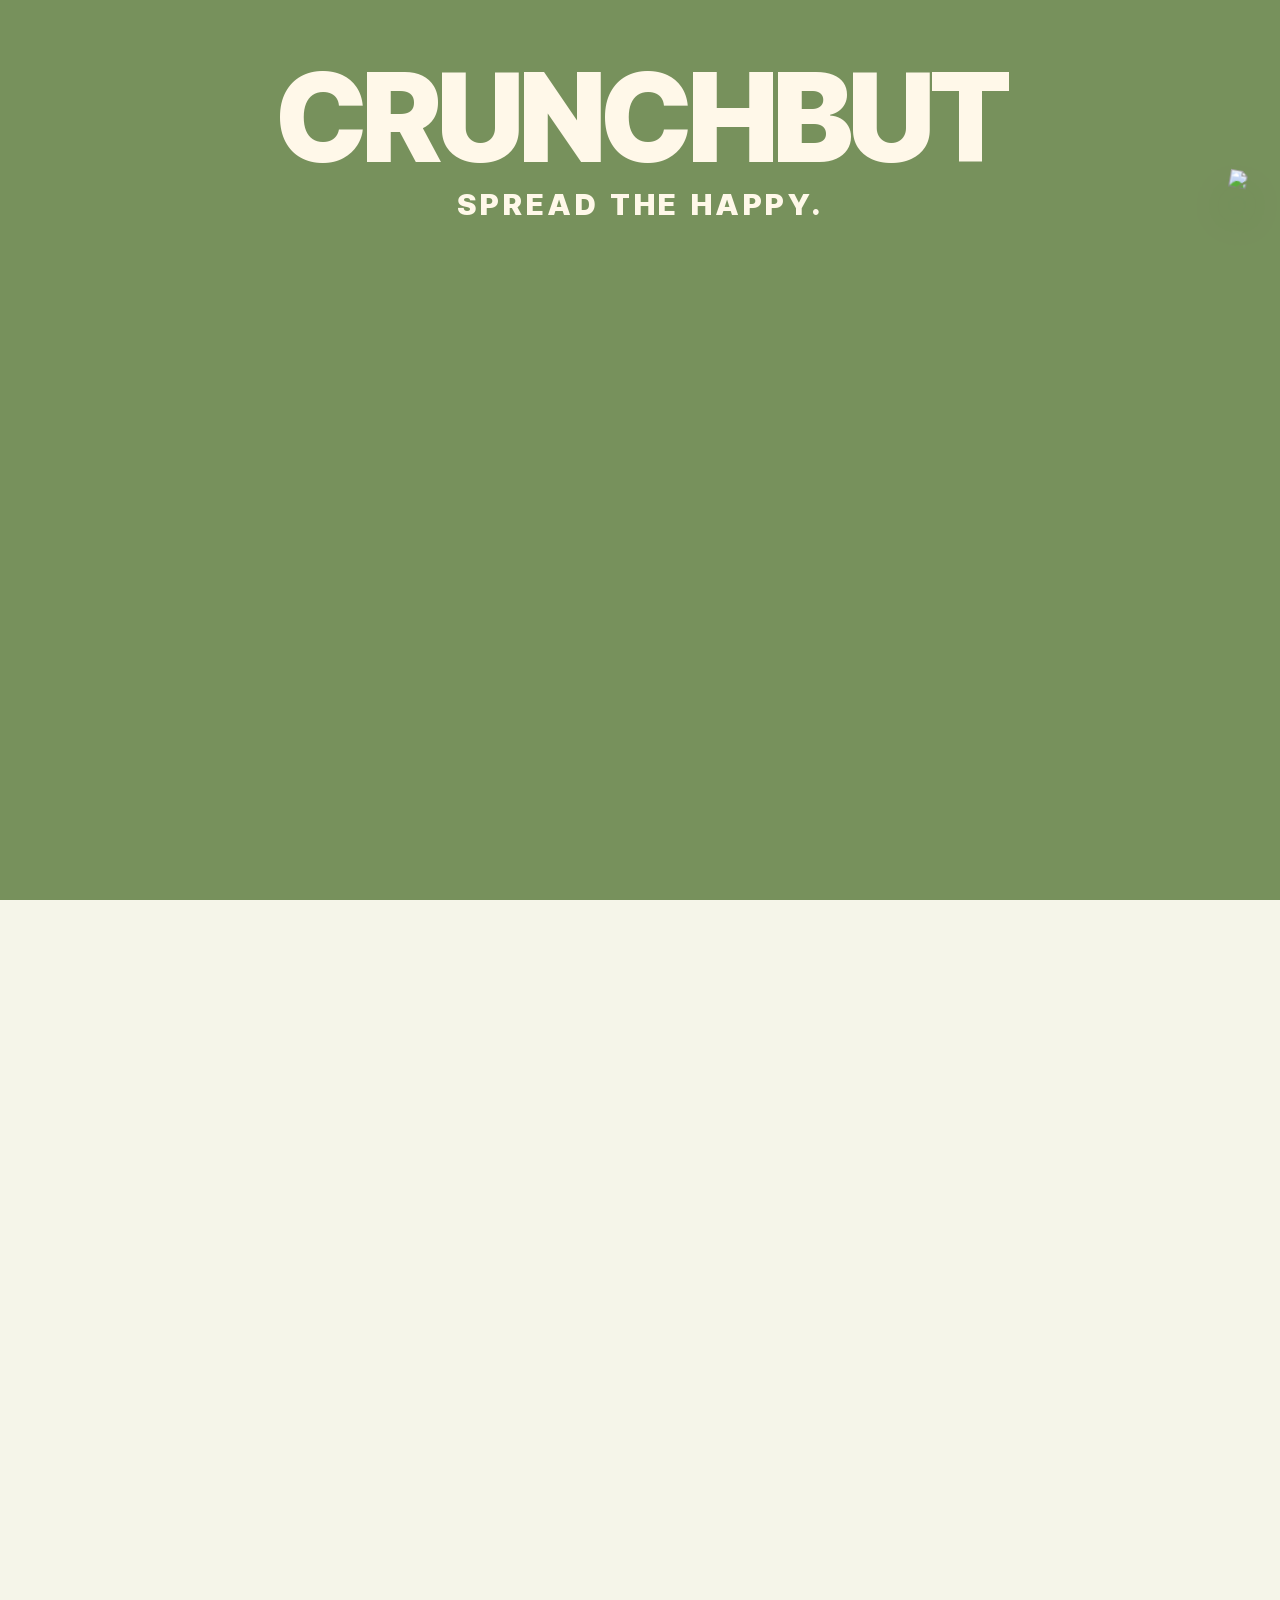
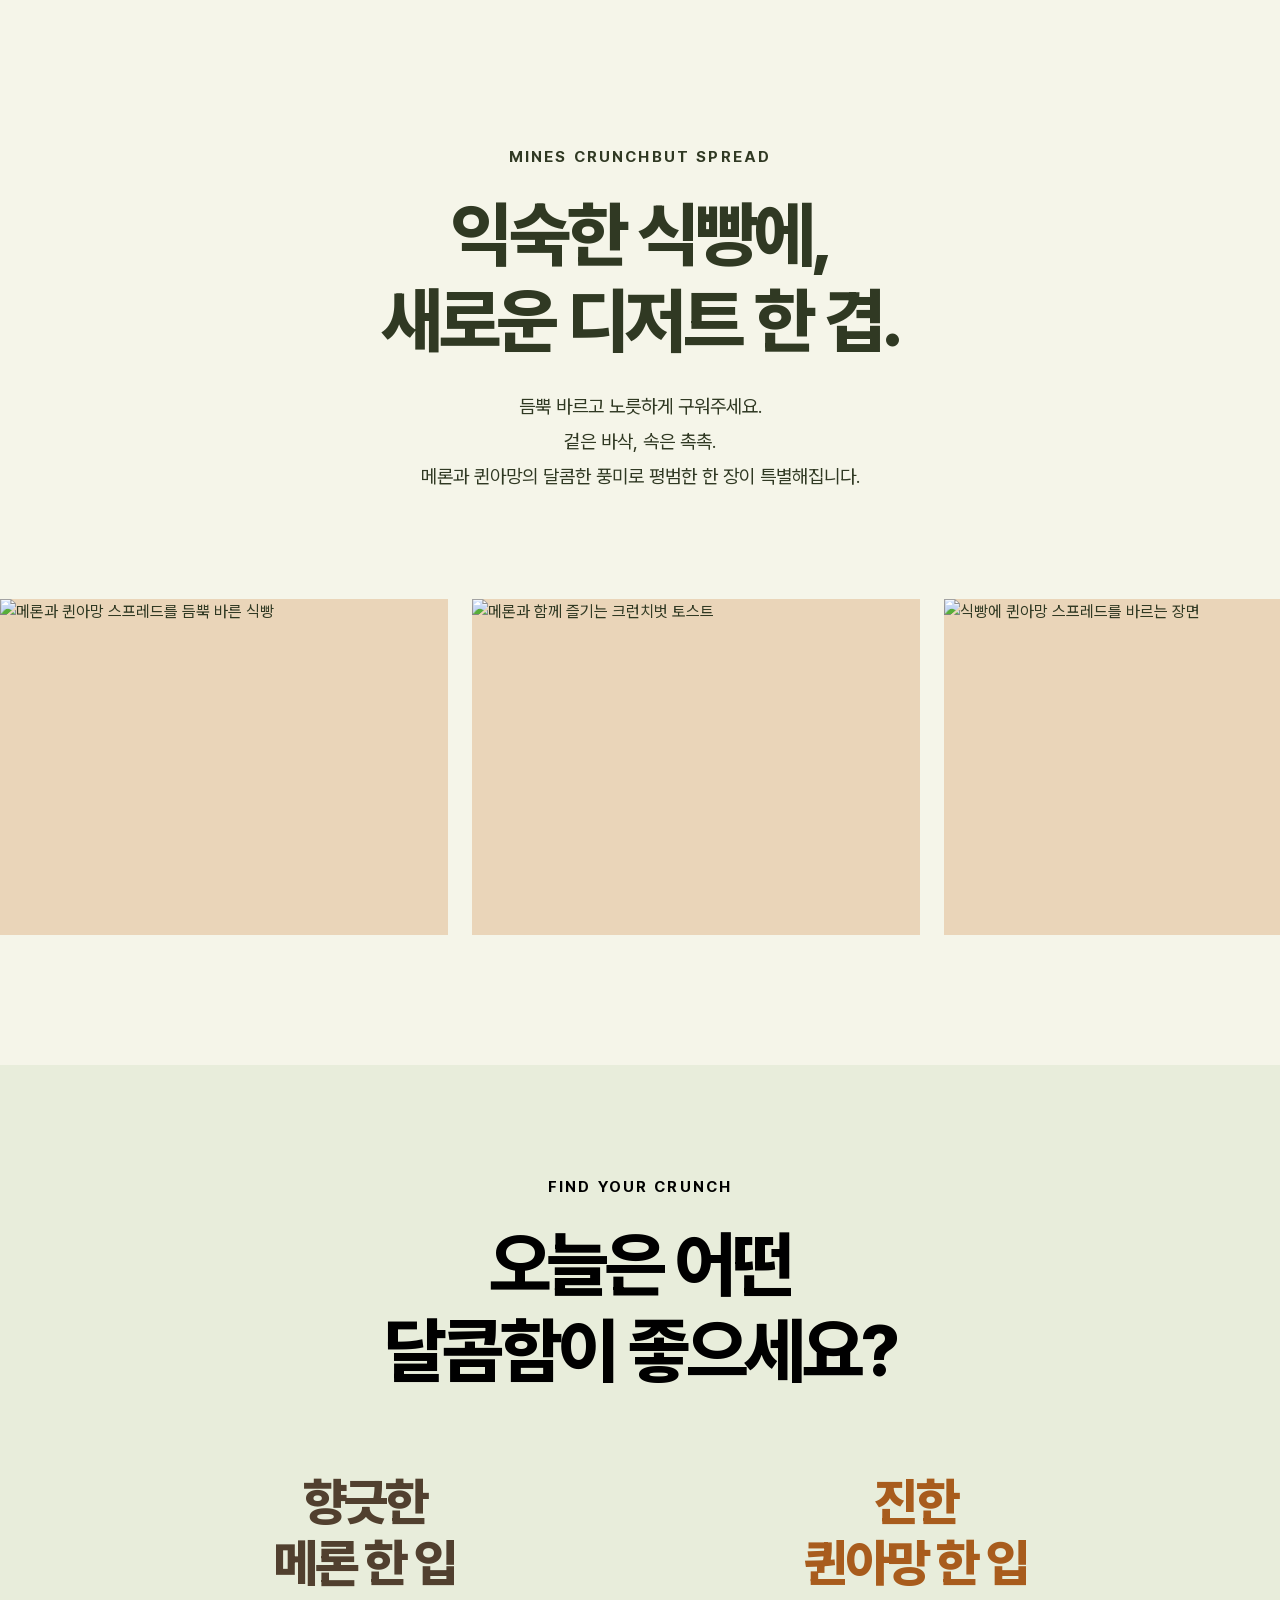
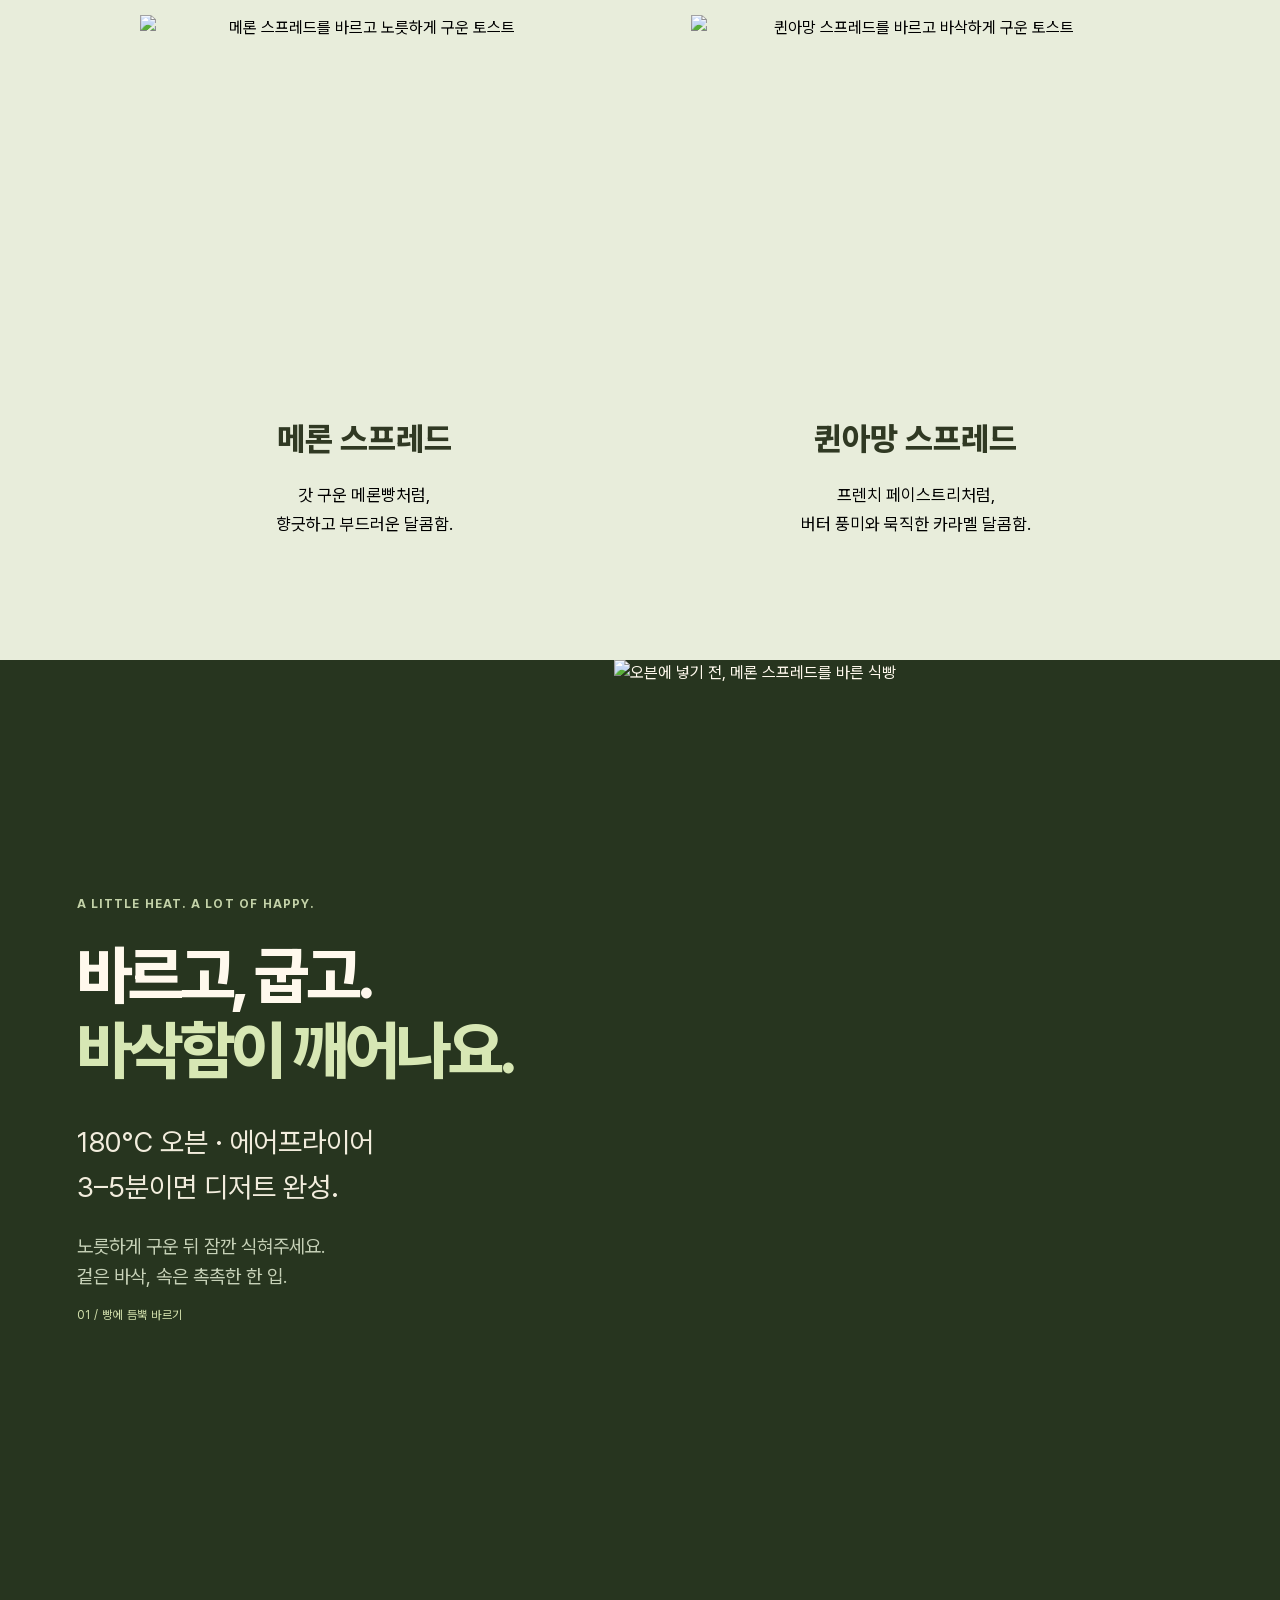
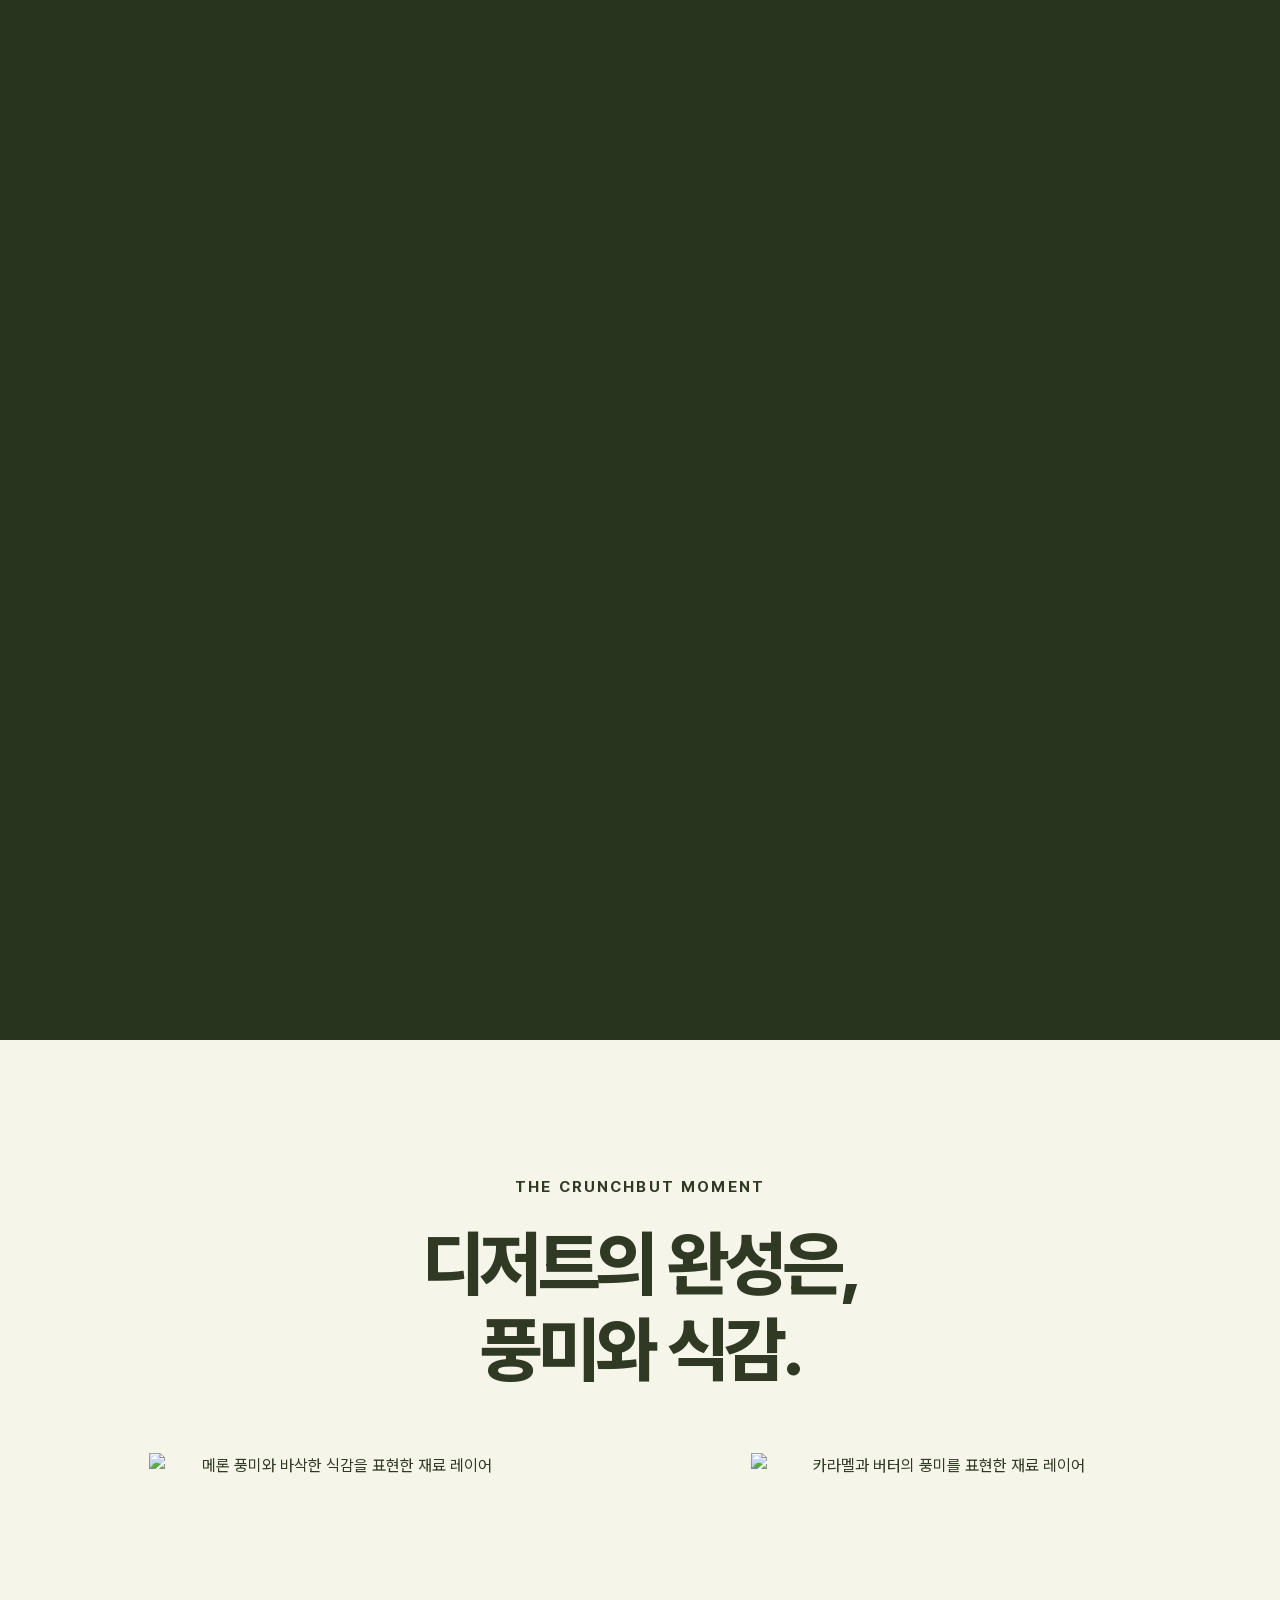
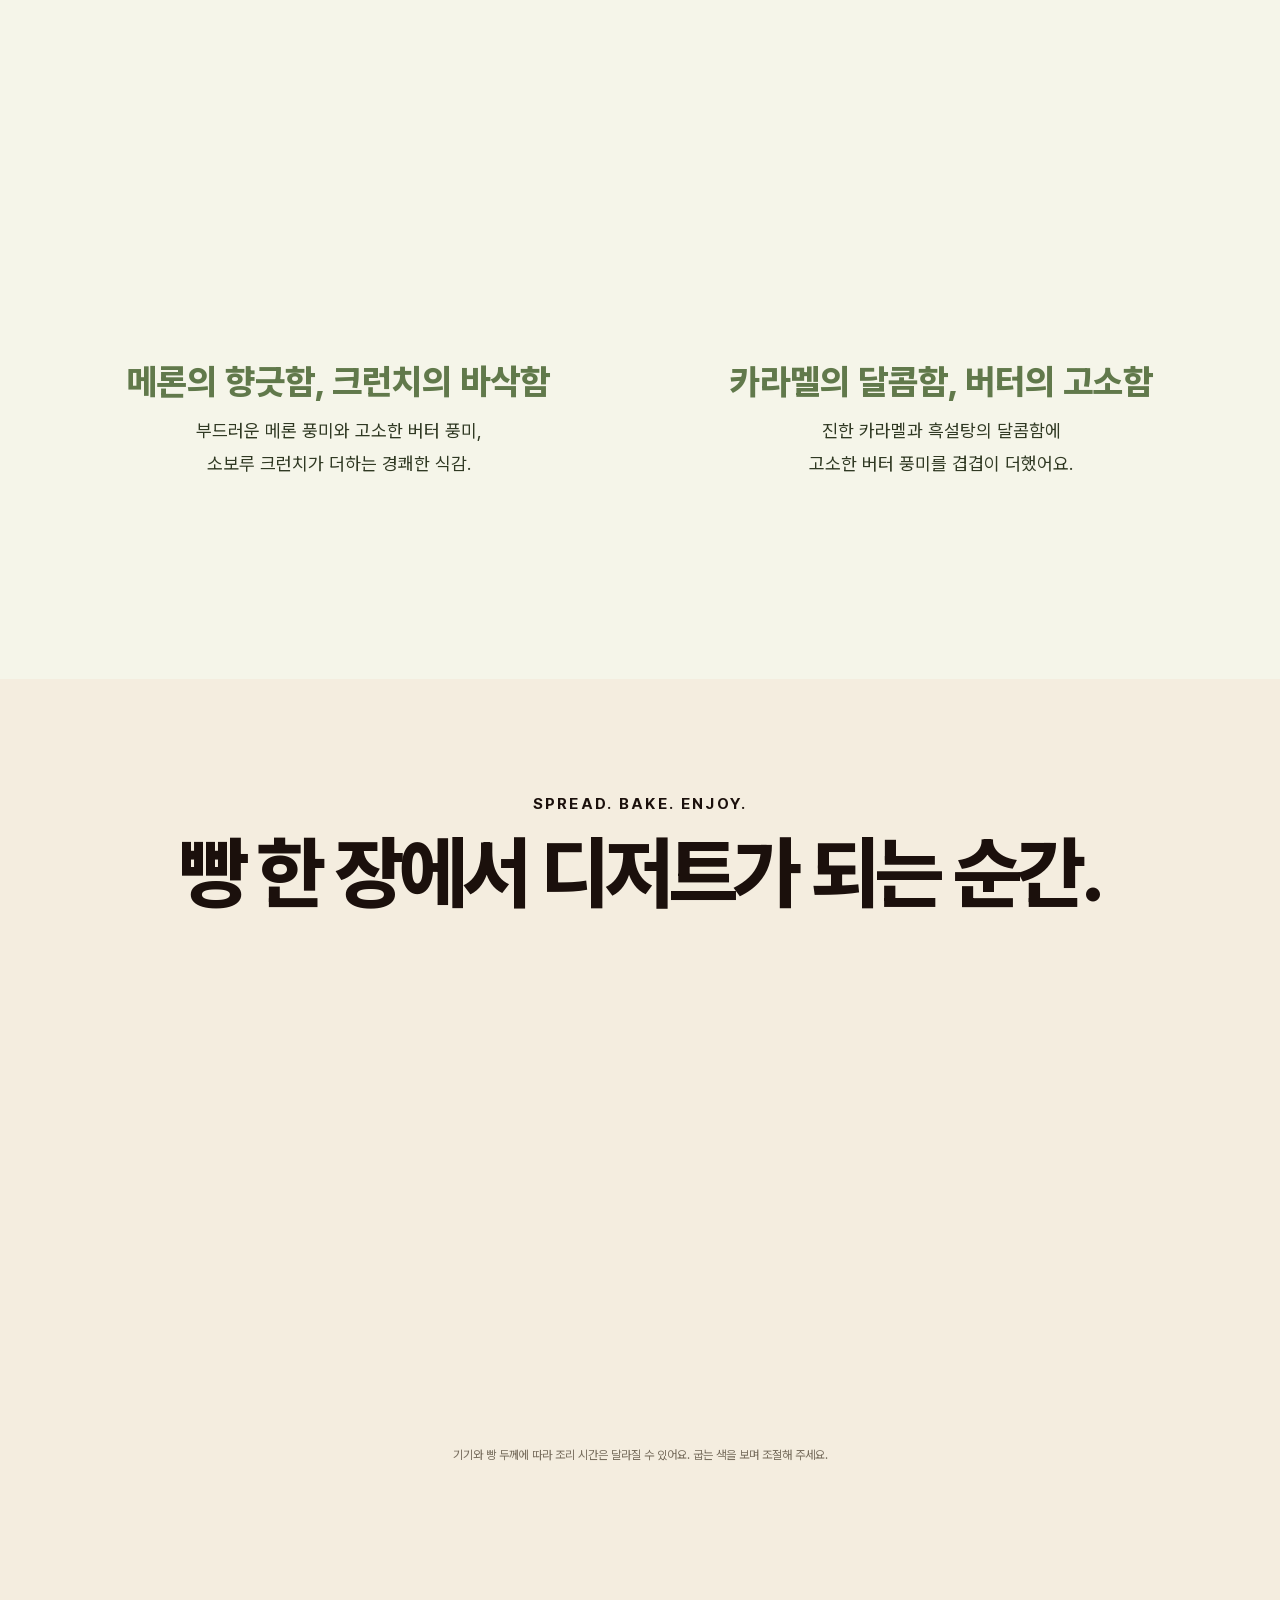
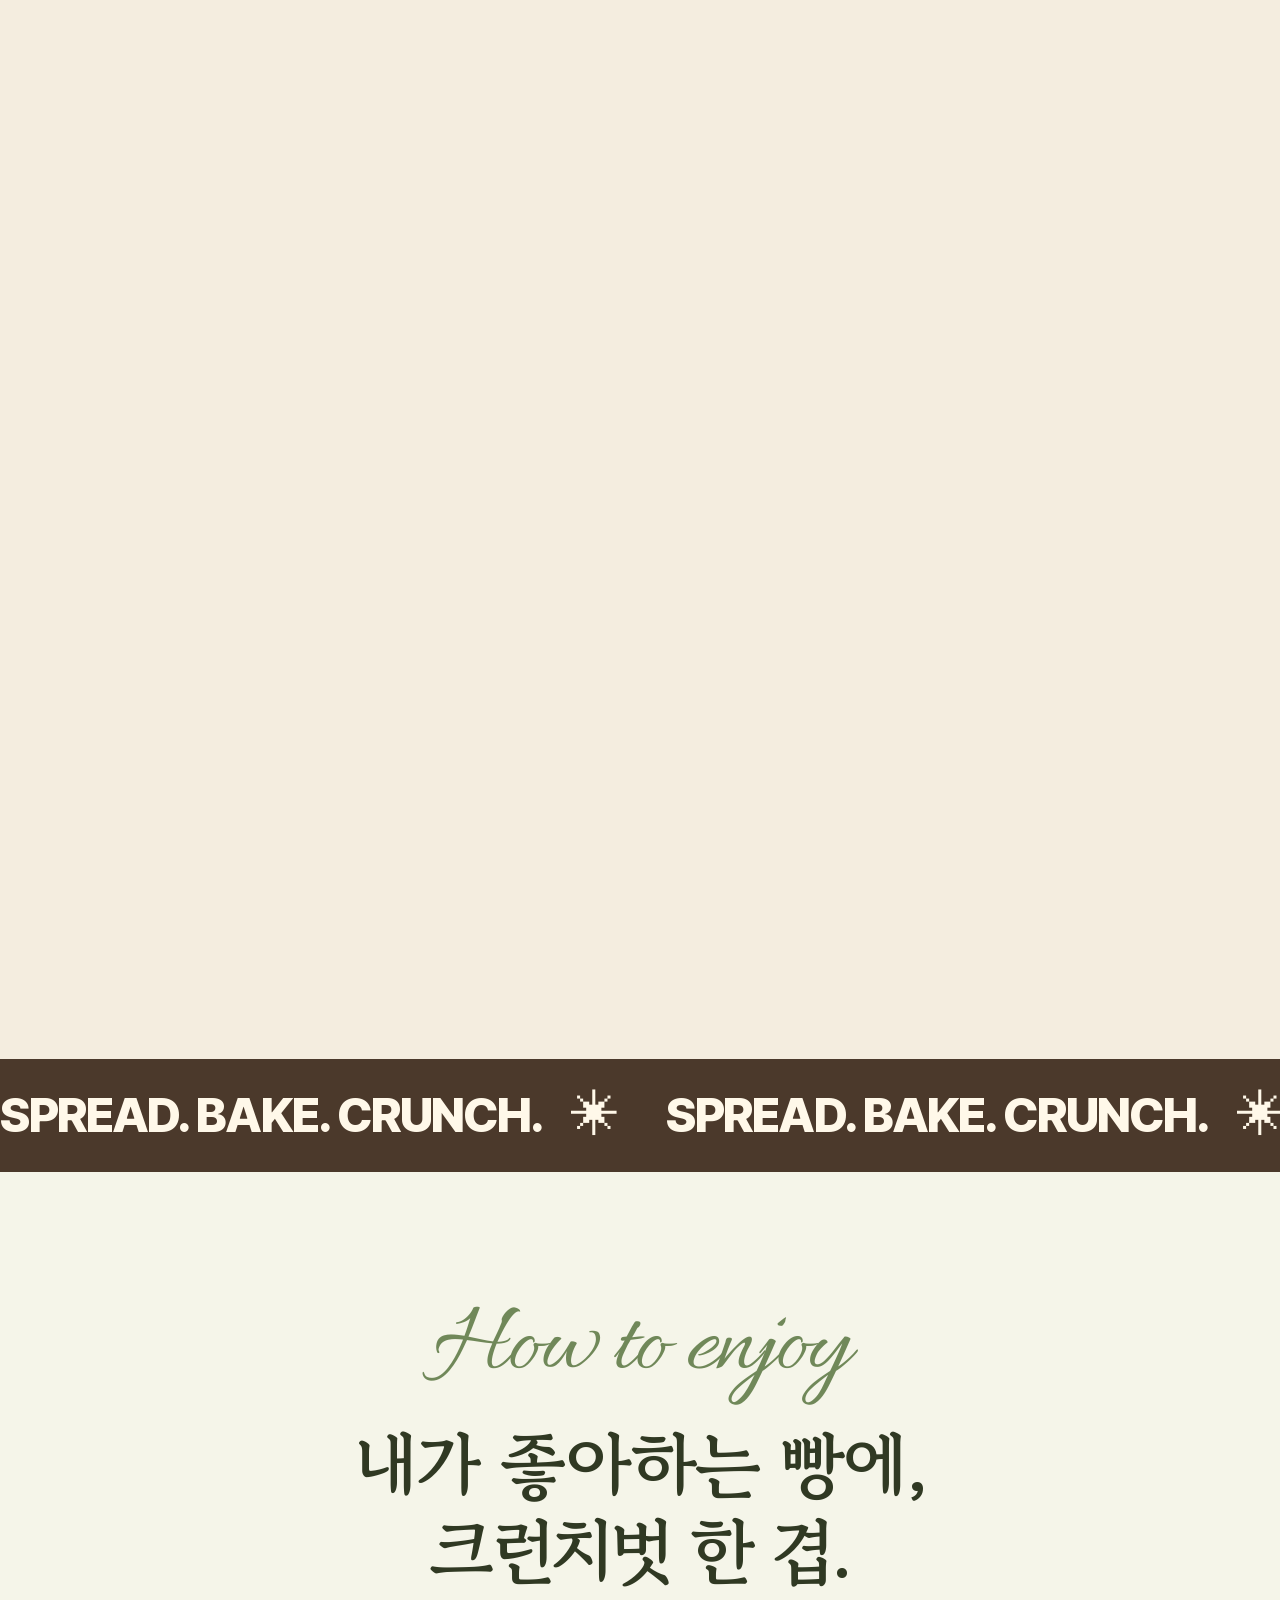
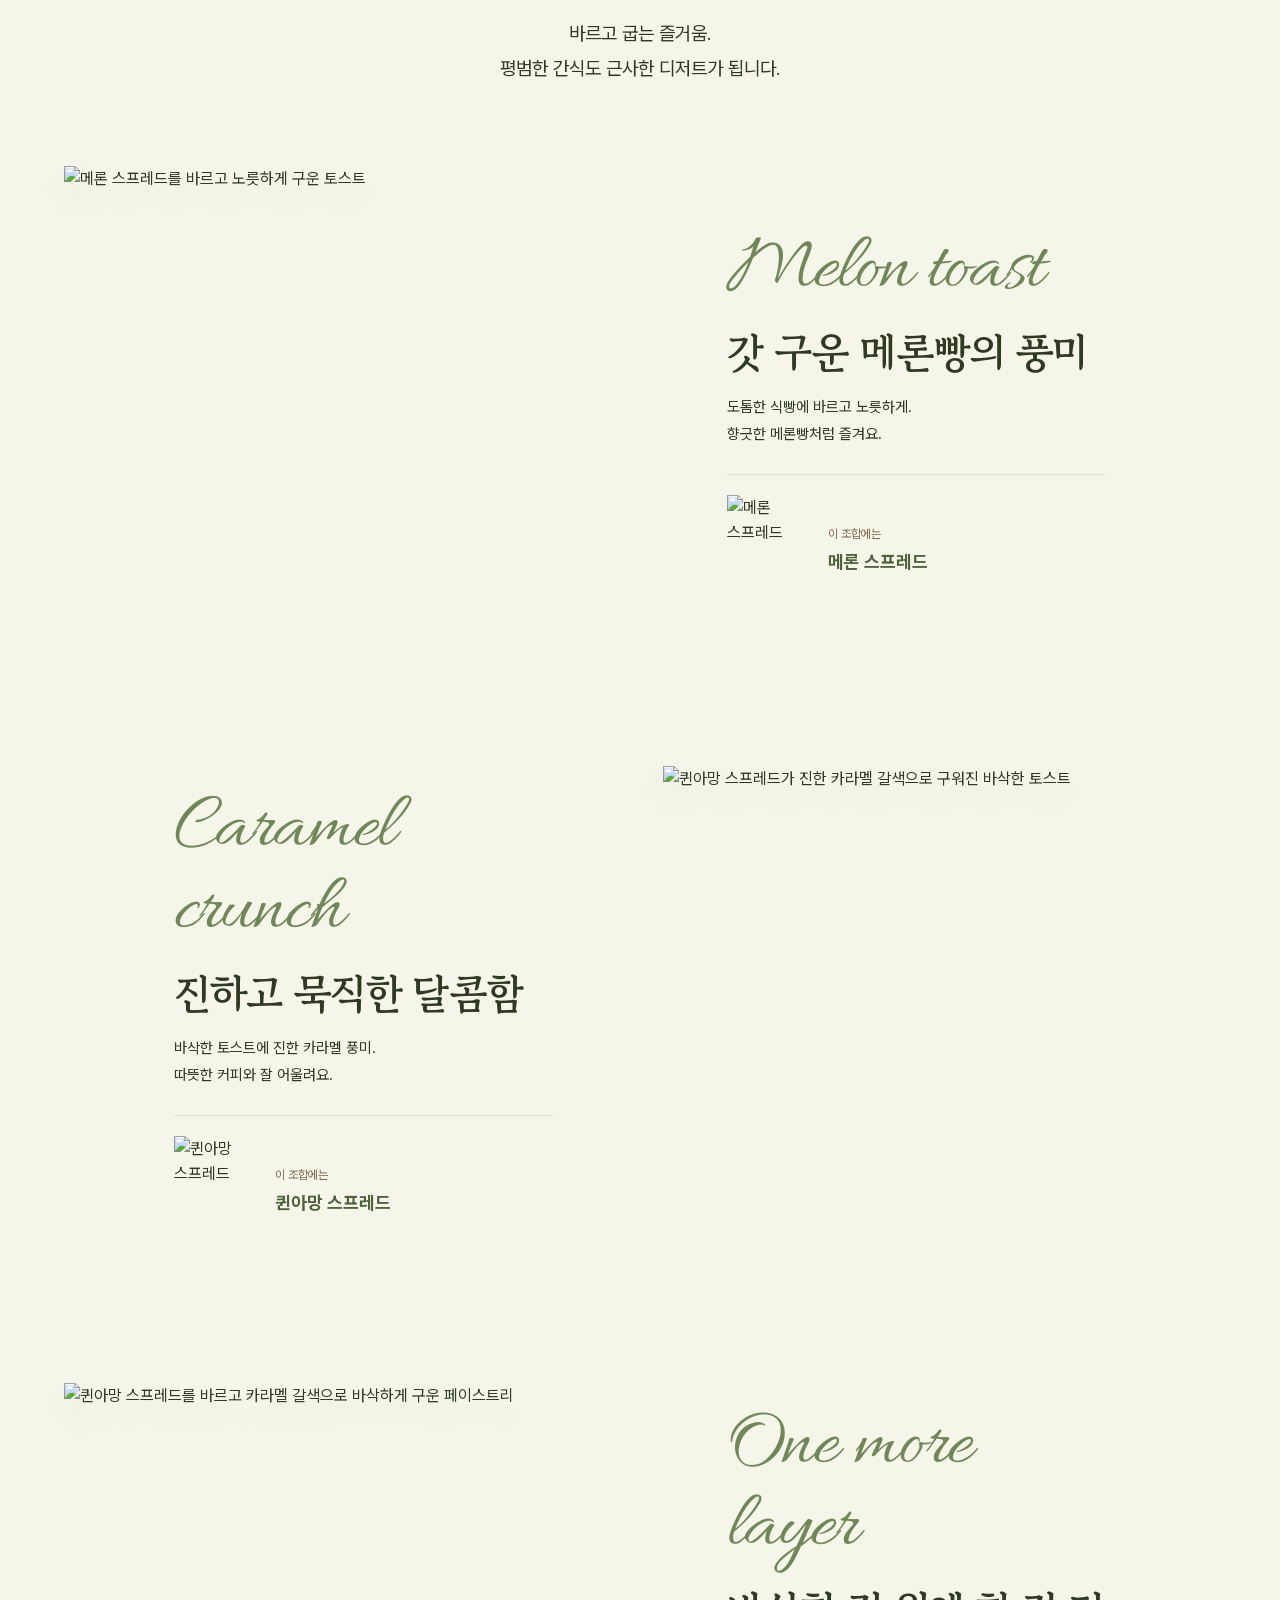
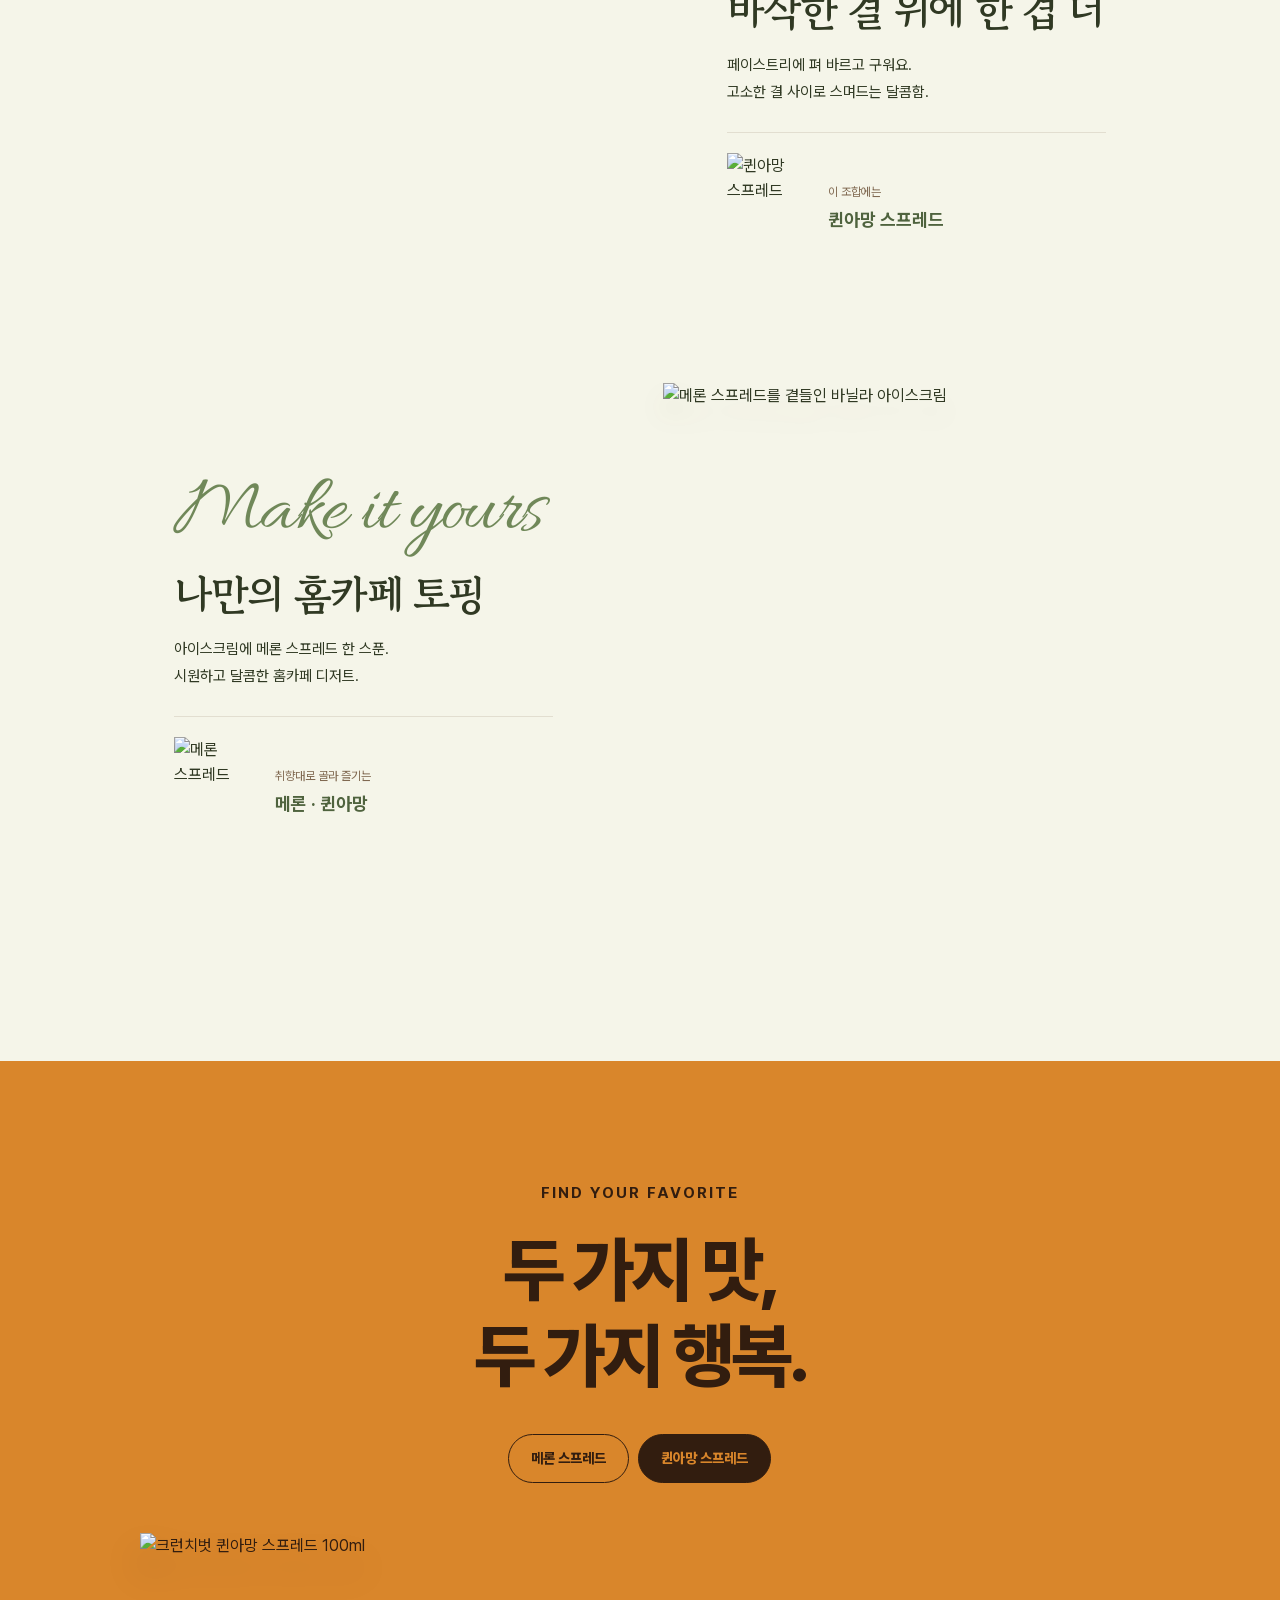
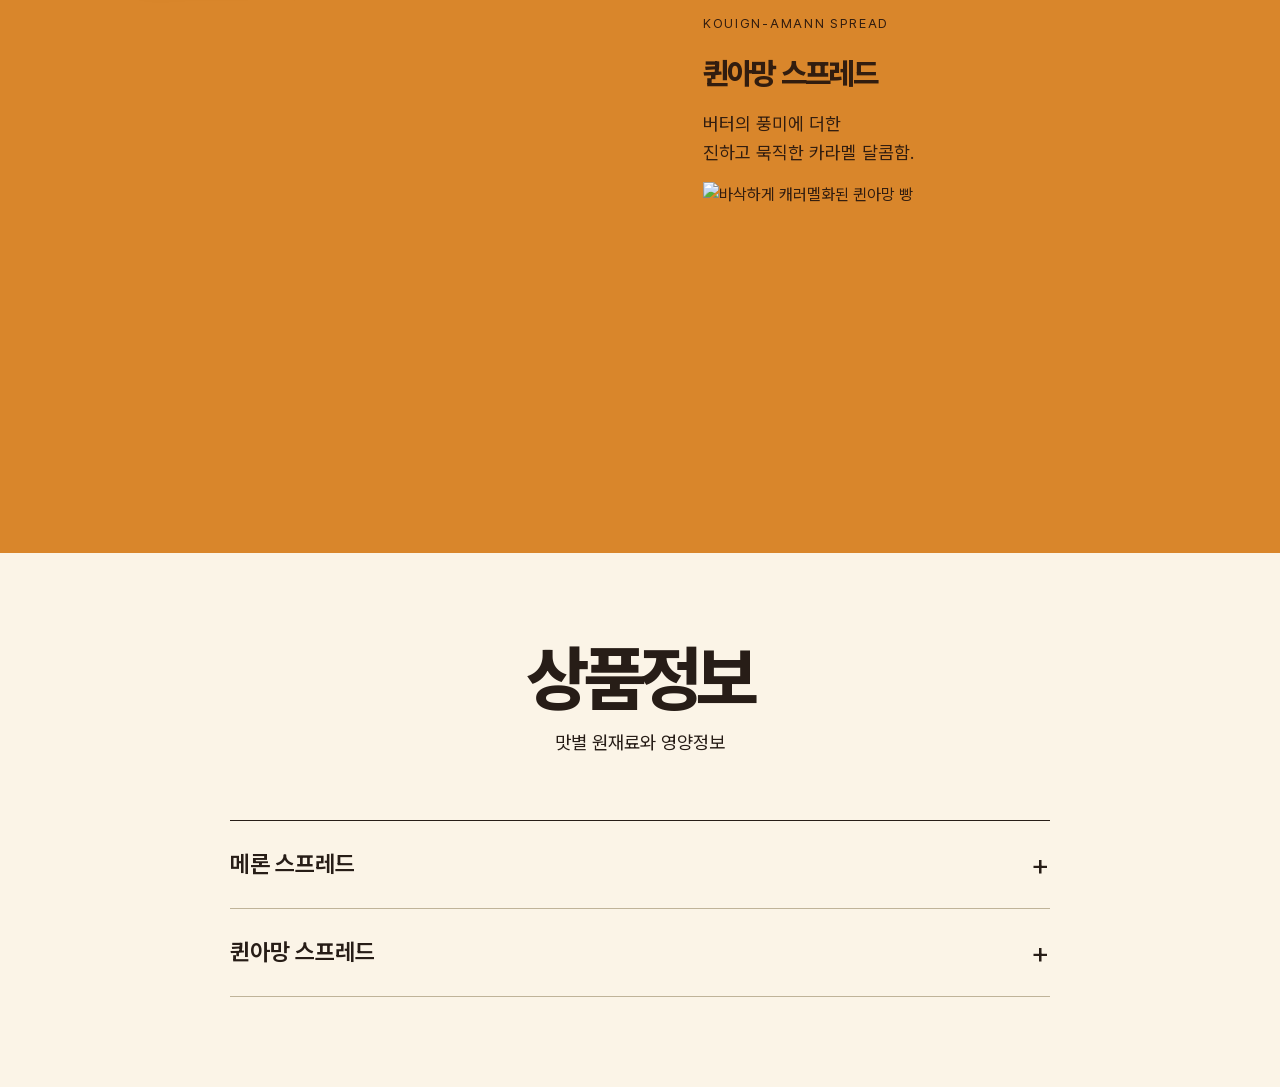
==== commit 850e93df: "Remove hero sweetness cue text" ====
--- a/index.html
+++ b/index.html
@@ -3,7 +3,7 @@
     <div aria-hidden="true" class="hero-type">CRUNCHBUT<span>SPREAD THE HAPPY.</span></div>
     <div class="hero-art"><div class="photo"><img src="https://ecimg.cafe24img.com/pg3547b37711334091/nayoonk/web/upload/crunchbut/melon-pack-v2-e554230b2413.svg" alt="크런치벗 메론 스프레드 100ml" width="1250" height="1510" fetchpriority="high"></div><img class="cb-hero-mini" src="https://ecimg.cafe24img.com/pg3547b37711334091/nayoonk/web/upload/crunchbut/kouign-pack-v2-a0f57f9db08c.svg" alt="크런치벗 퀸아망 스프레드 100ml" width="1250" height="1510" fetchpriority="high"></div>
     <div class="hero-caption"><h1>바르고 굽는 순간,<br>우리 집이 디저트 카페.</h1><a href="#cb-about">SCROLL TO TASTE ↓</a></div>
-    <div class="cb-hero-cue" aria-hidden="true">두 가지 달콤함이 만나는 순간 <span>↓</span></div>
+    
   </section>
 
   <section class="intro center" id="cb-about">
--- a/releases/0.2.6/crunchbut.css
+++ b/releases/0.2.6/crunchbut.css
@@ -1384,3 +1384,16 @@
 @media(max-width:700px){#cb-detail .cb-enjoy-ribbon{padding:20px 0}#cb-detail .cb-enjoy-ribbon-track>span{padding-right:28px}}
 @media(prefers-reduced-motion:reduce){#cb-detail .cb-enjoy-ribbon-track{animation:none}}
 #cb-detail.is-paused .cb-enjoy-ribbon-track{animation-play-state:paused}
+
+/* Mobile flavor artwork: centered package with a small lower-right accent. */
+@container cb-detail (max-width:760px){
+ #cb-detail[data-crunchbut-version="0.2.6"] #cb-flavors .flavor-panel:has(.cb-jar-pair){grid-template-columns:minmax(0,1fr);grid-template-areas:"jars" "description";grid-template-rows:auto auto;gap:24px;isolation:isolate}
+ #cb-detail[data-crunchbut-version="0.2.6"] #cb-flavors .cb-jar-pair{grid-area:jars;justify-self:center;align-self:center;width:100%;height:82cqw;max-height:420px;margin:0;display:flex;align-items:center;justify-content:center}
+ #cb-detail[data-crunchbut-version="0.2.6"] #cb-flavors .cb-jar-large{position:static;inset:auto;width:78%;height:100%;object-fit:contain;transform:none}
+ #cb-detail[data-crunchbut-version="0.2.6"] #cb-flavors .cb-flavor-ingredients{grid-area:jars;align-self:end;justify-self:end;width:30%;height:25cqw;max-height:130px;max-width:150px;margin:0 0 2% 0;display:flex;align-items:flex-end;justify-content:center;z-index:2;pointer-events:none}
+ #cb-detail[data-crunchbut-version="0.2.6"] #cb-flavors .cb-flavor-ingredients img{width:100%;height:100%;object-fit:contain;object-position:center bottom}
+}
+
+/* Enlarge both hero packages equally without changing their entry motion. */
+#cb-detail[data-crunchbut-version="0.2.6"] .cb-hero-meet .hero .hero-art>.photo,
+#cb-detail[data-crunchbut-version="0.2.6"] .cb-hero-meet .hero .hero-art>.cb-hero-mini{scale:1.1}
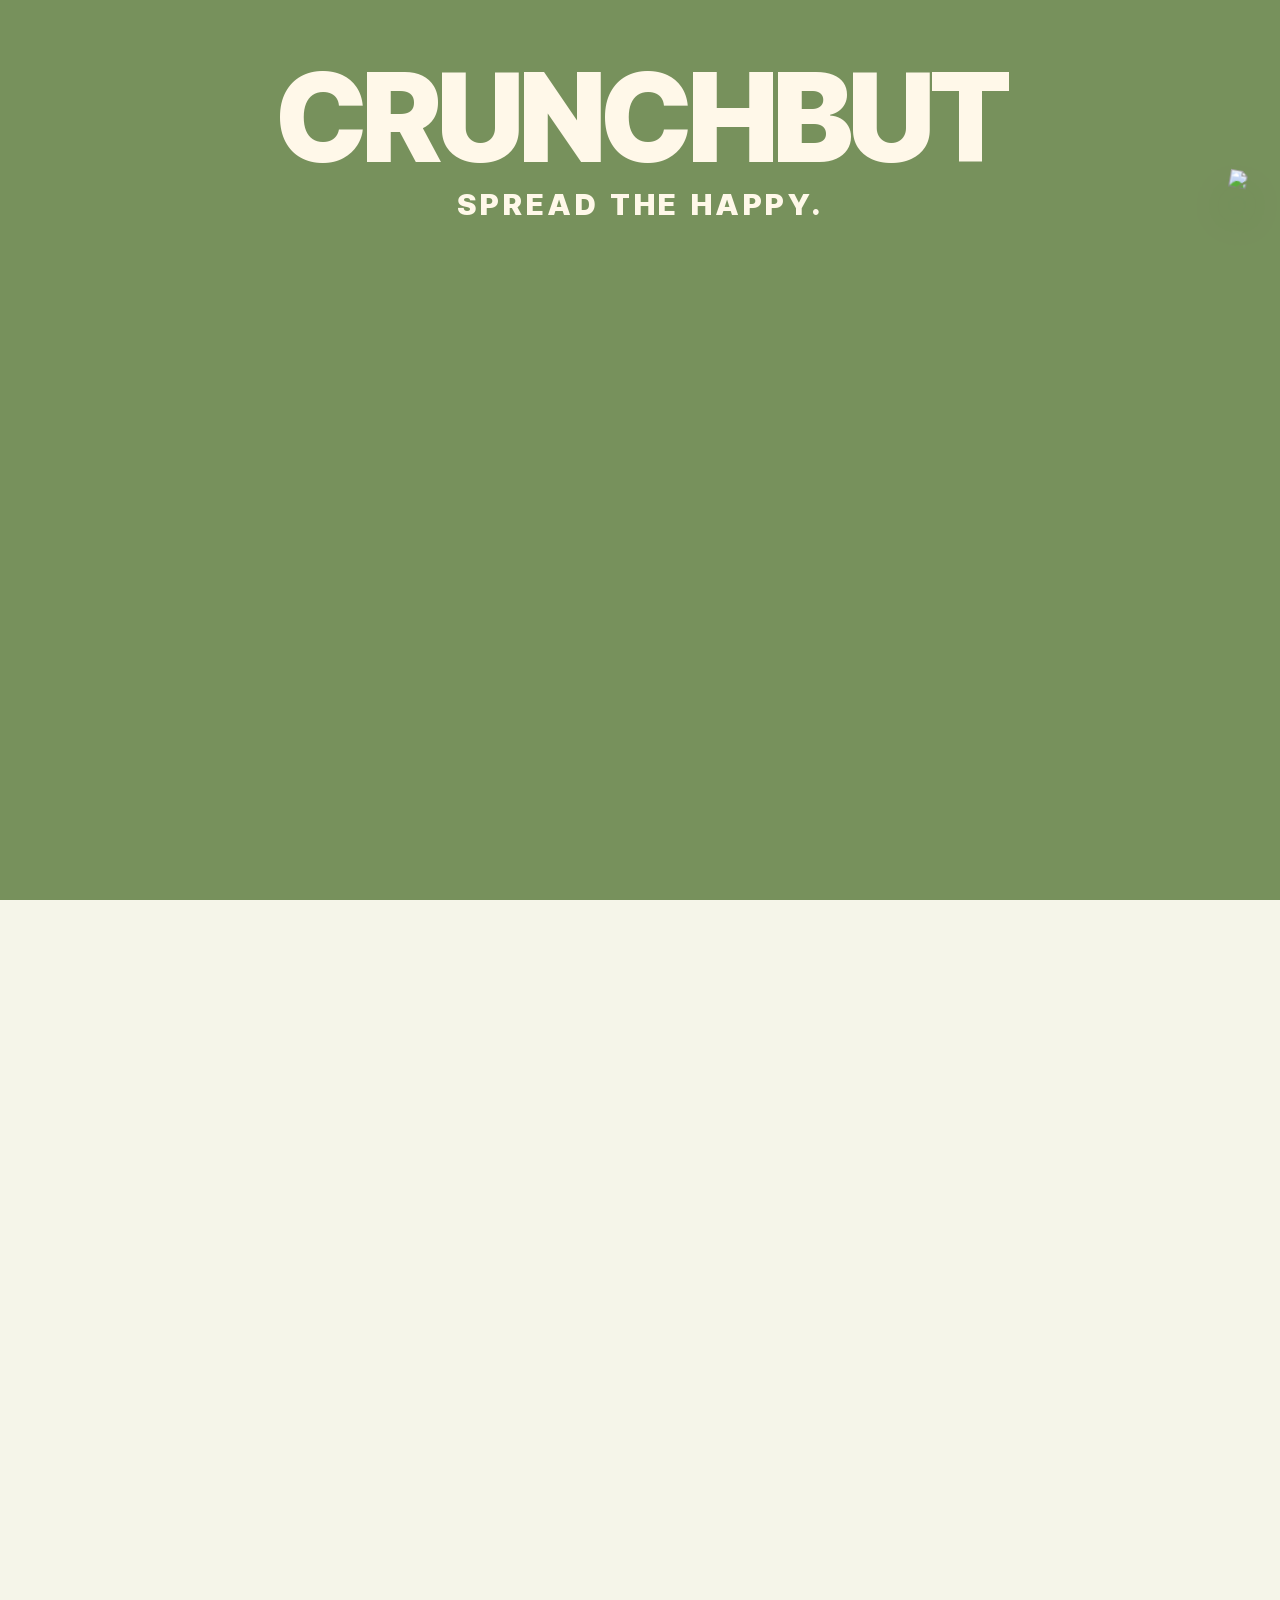
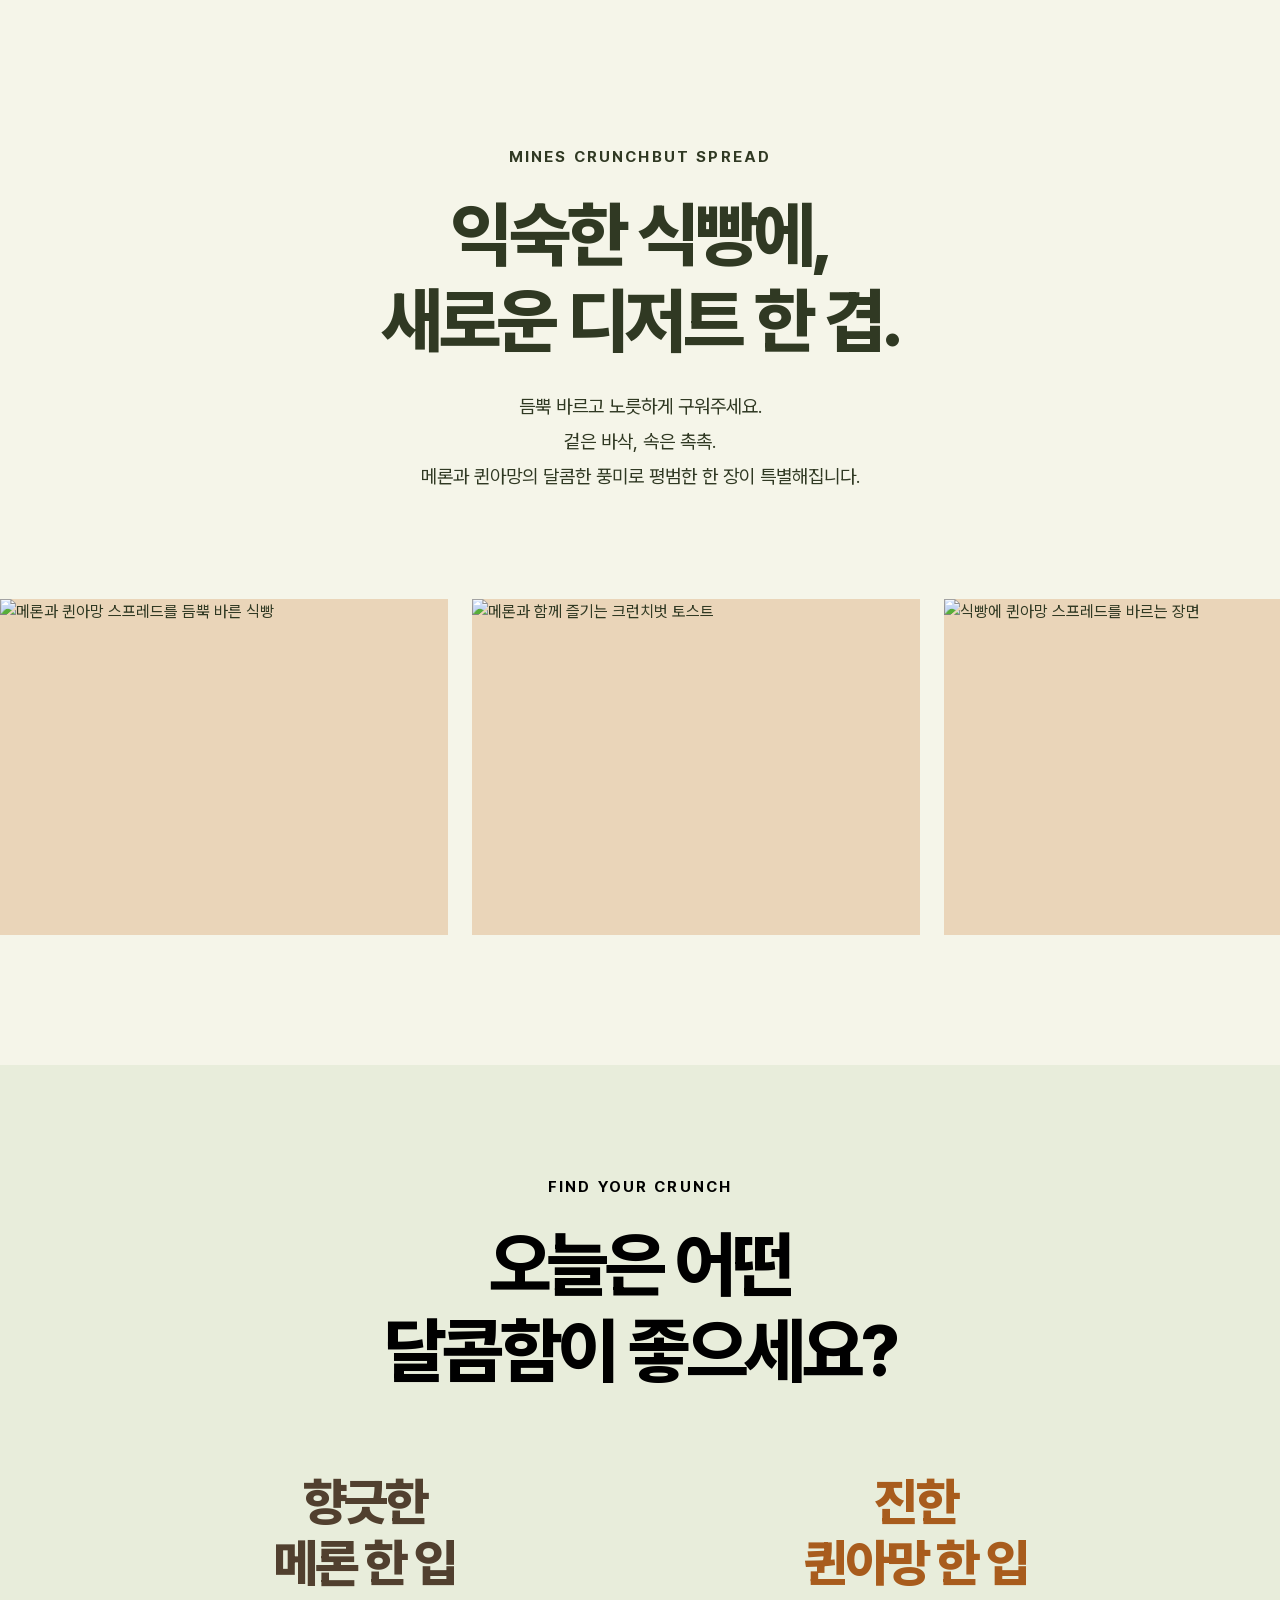
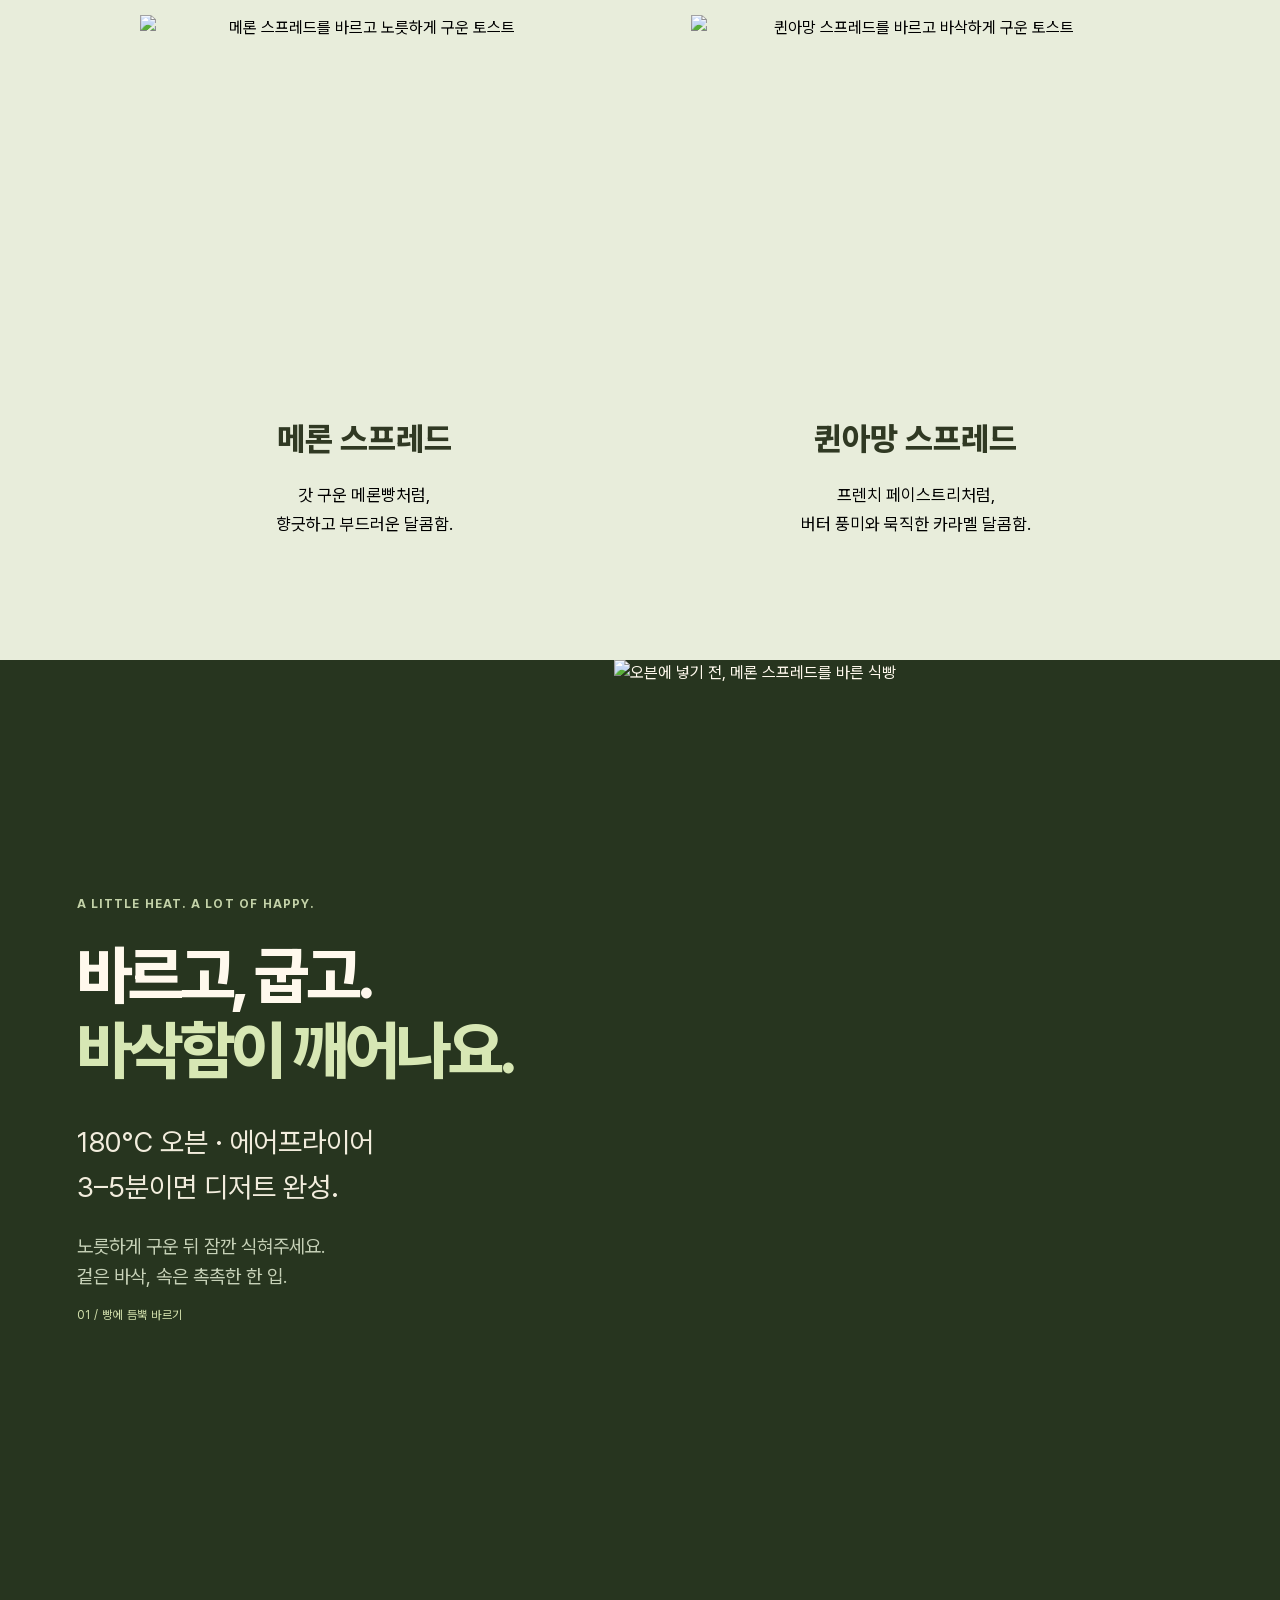
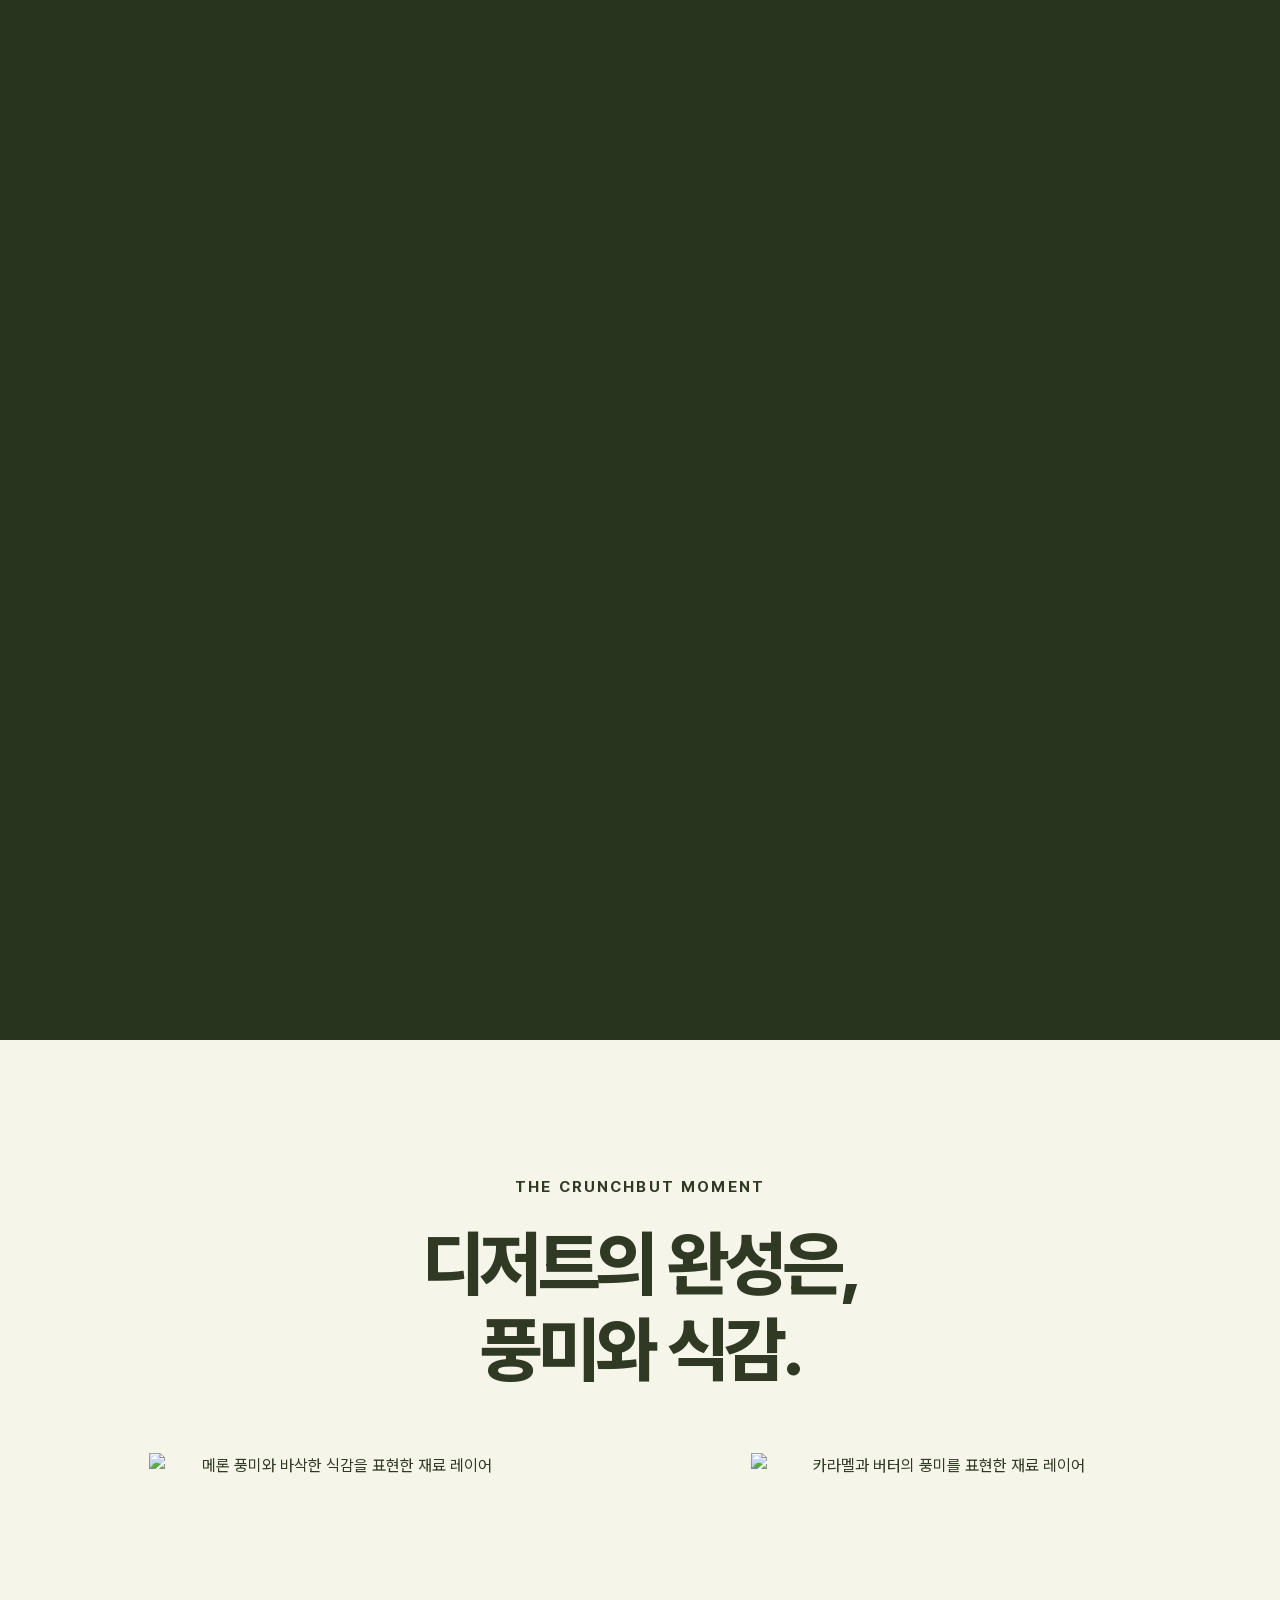
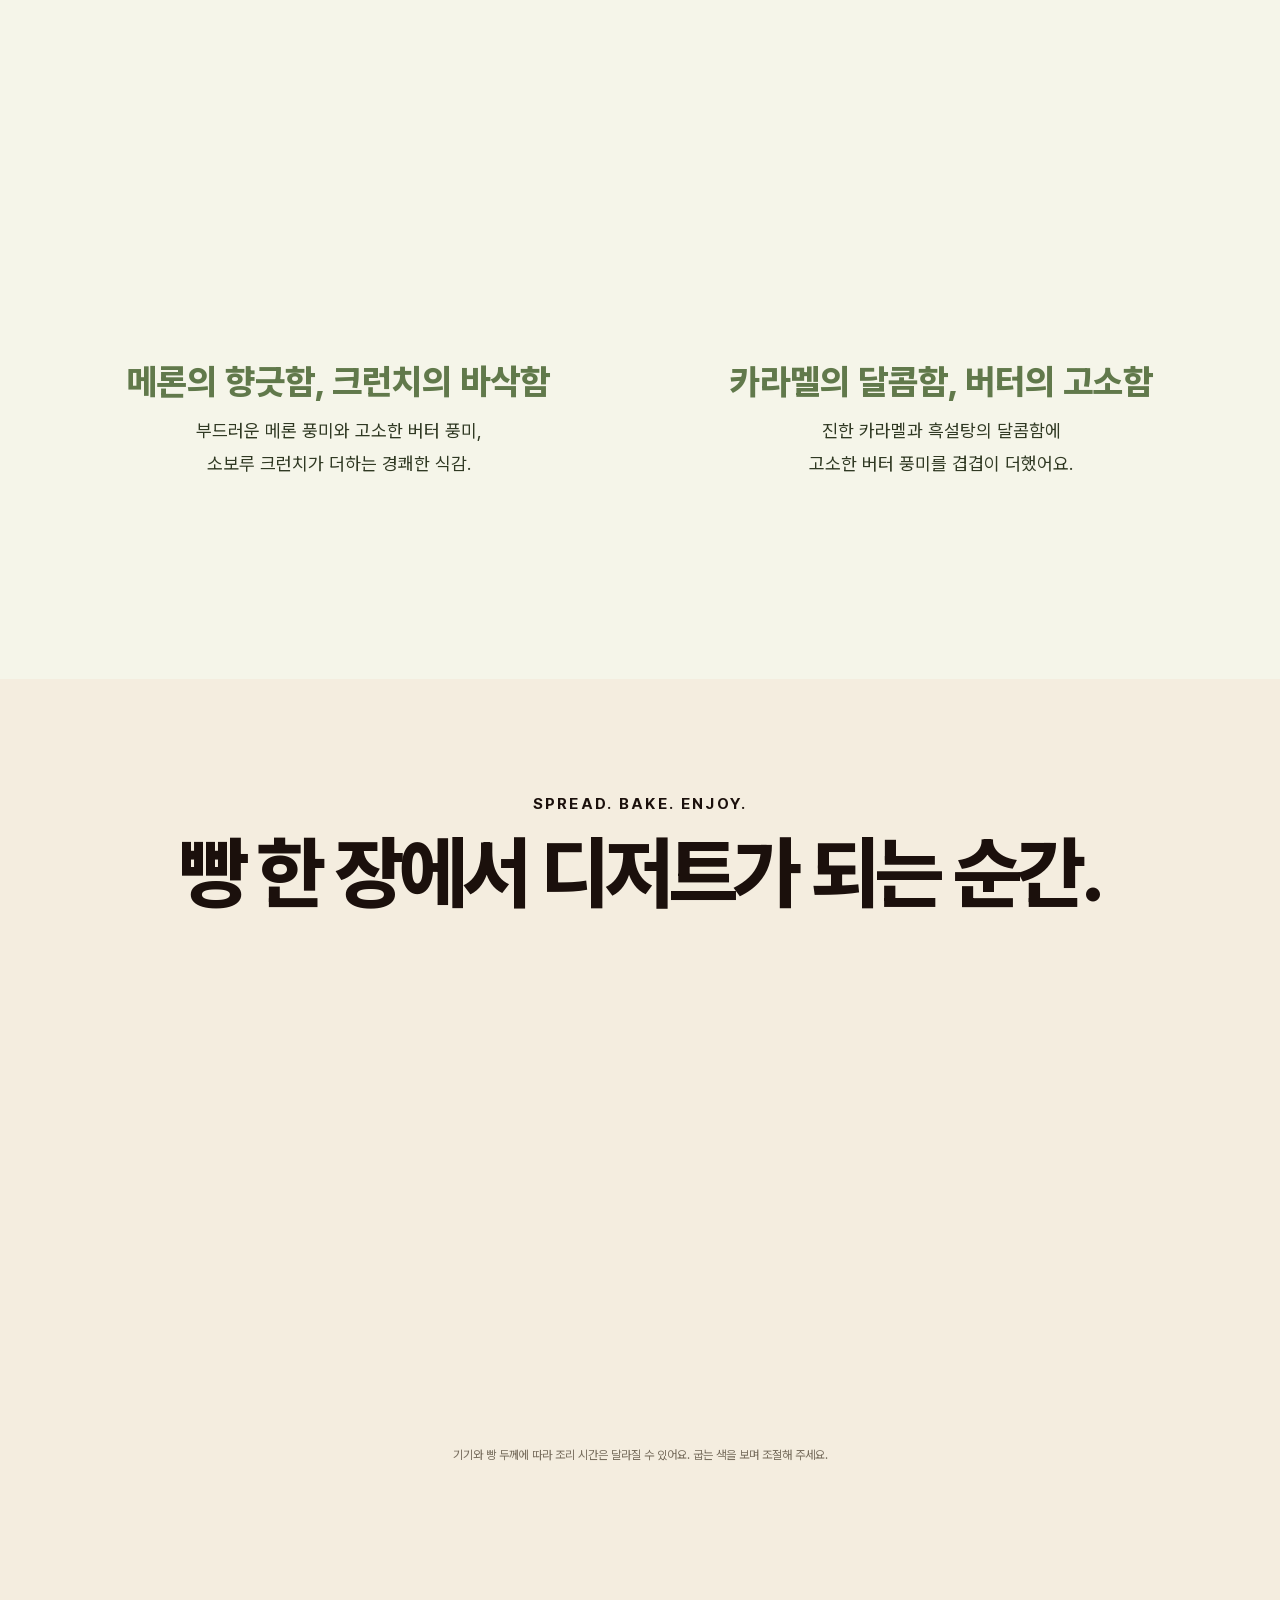
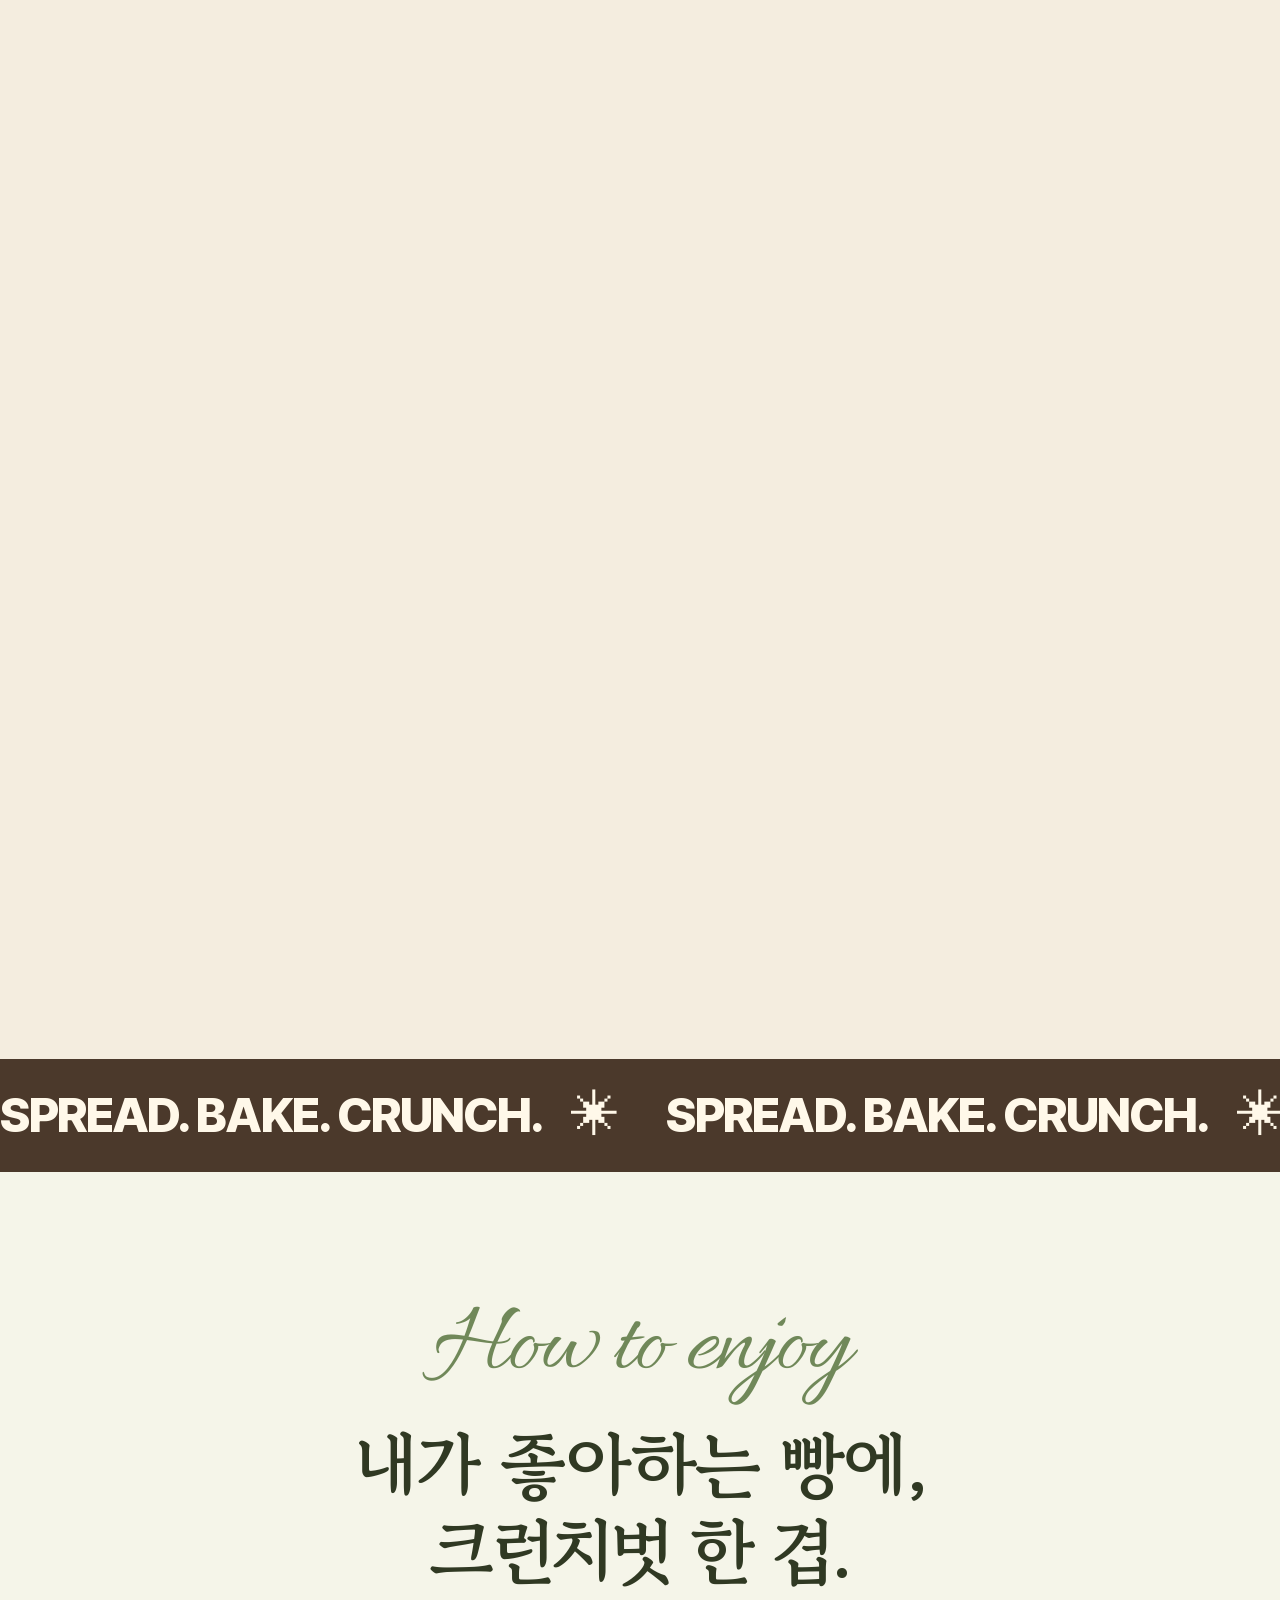
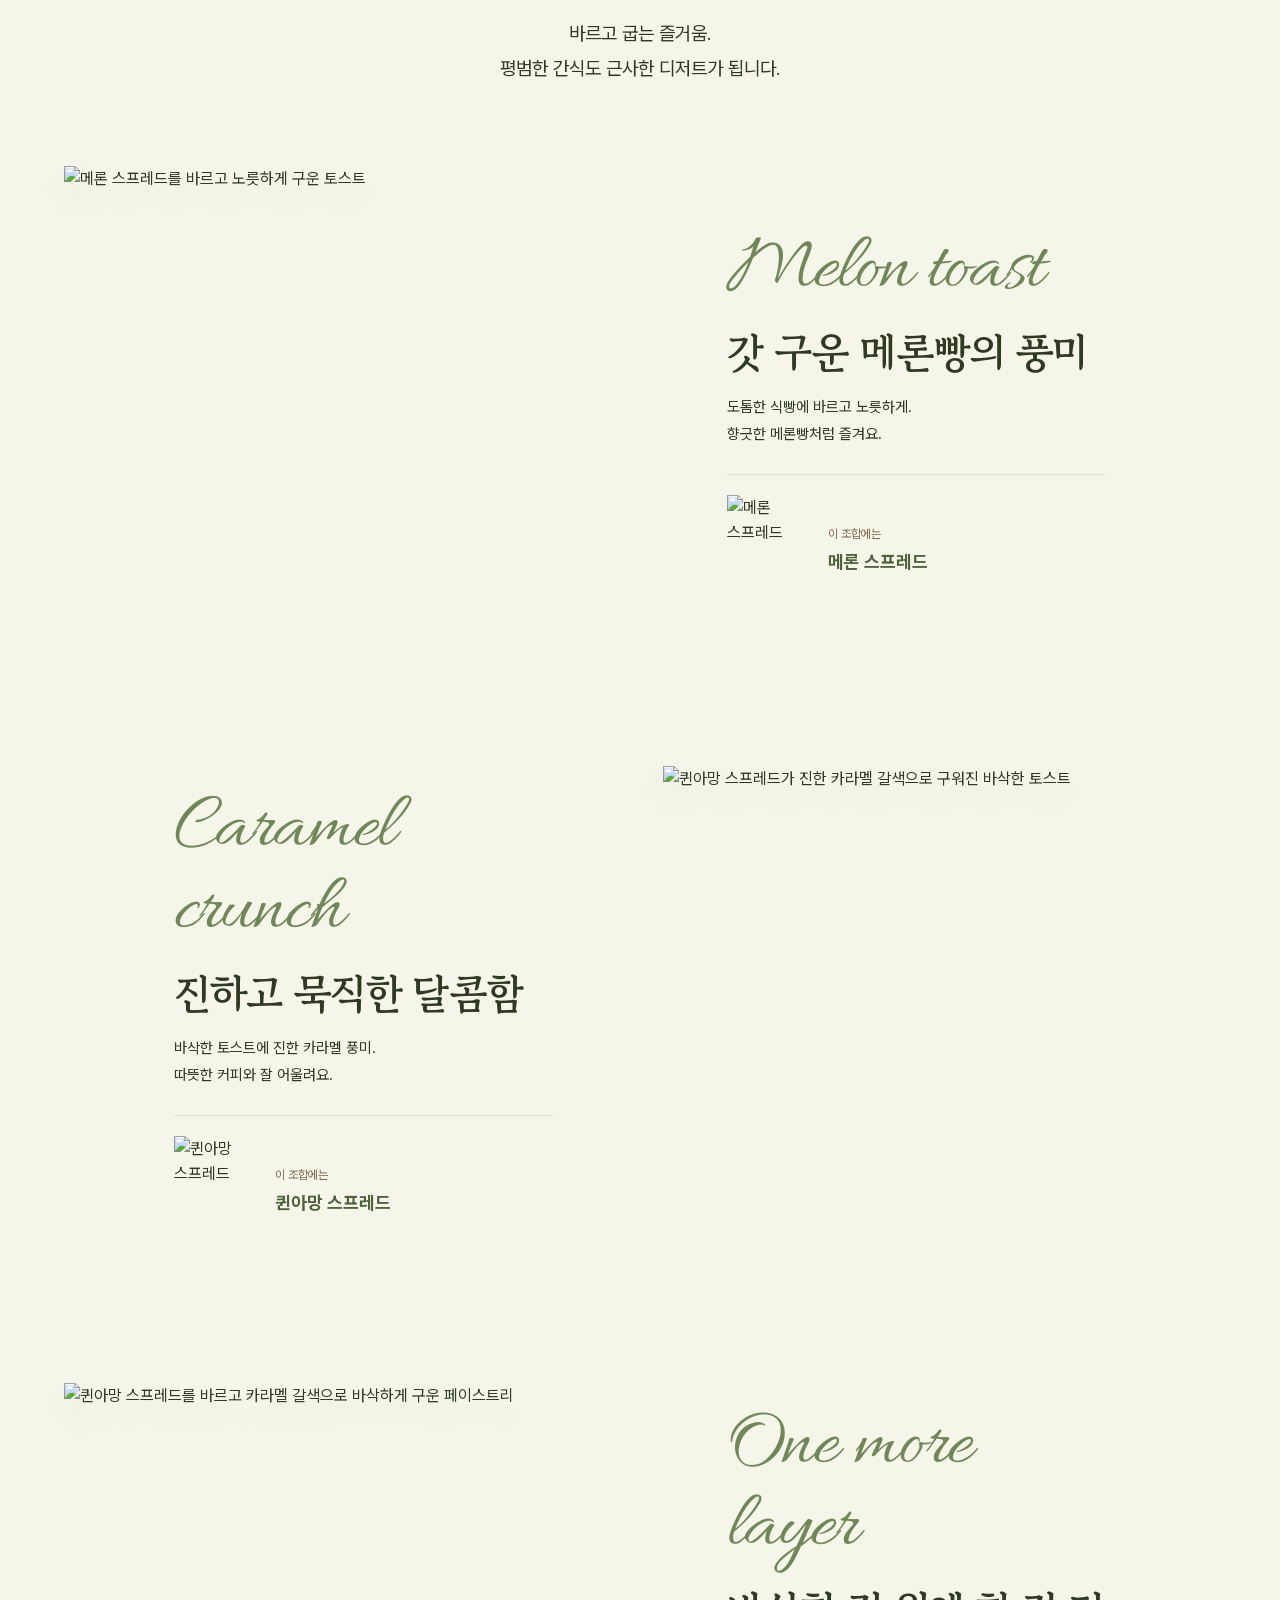
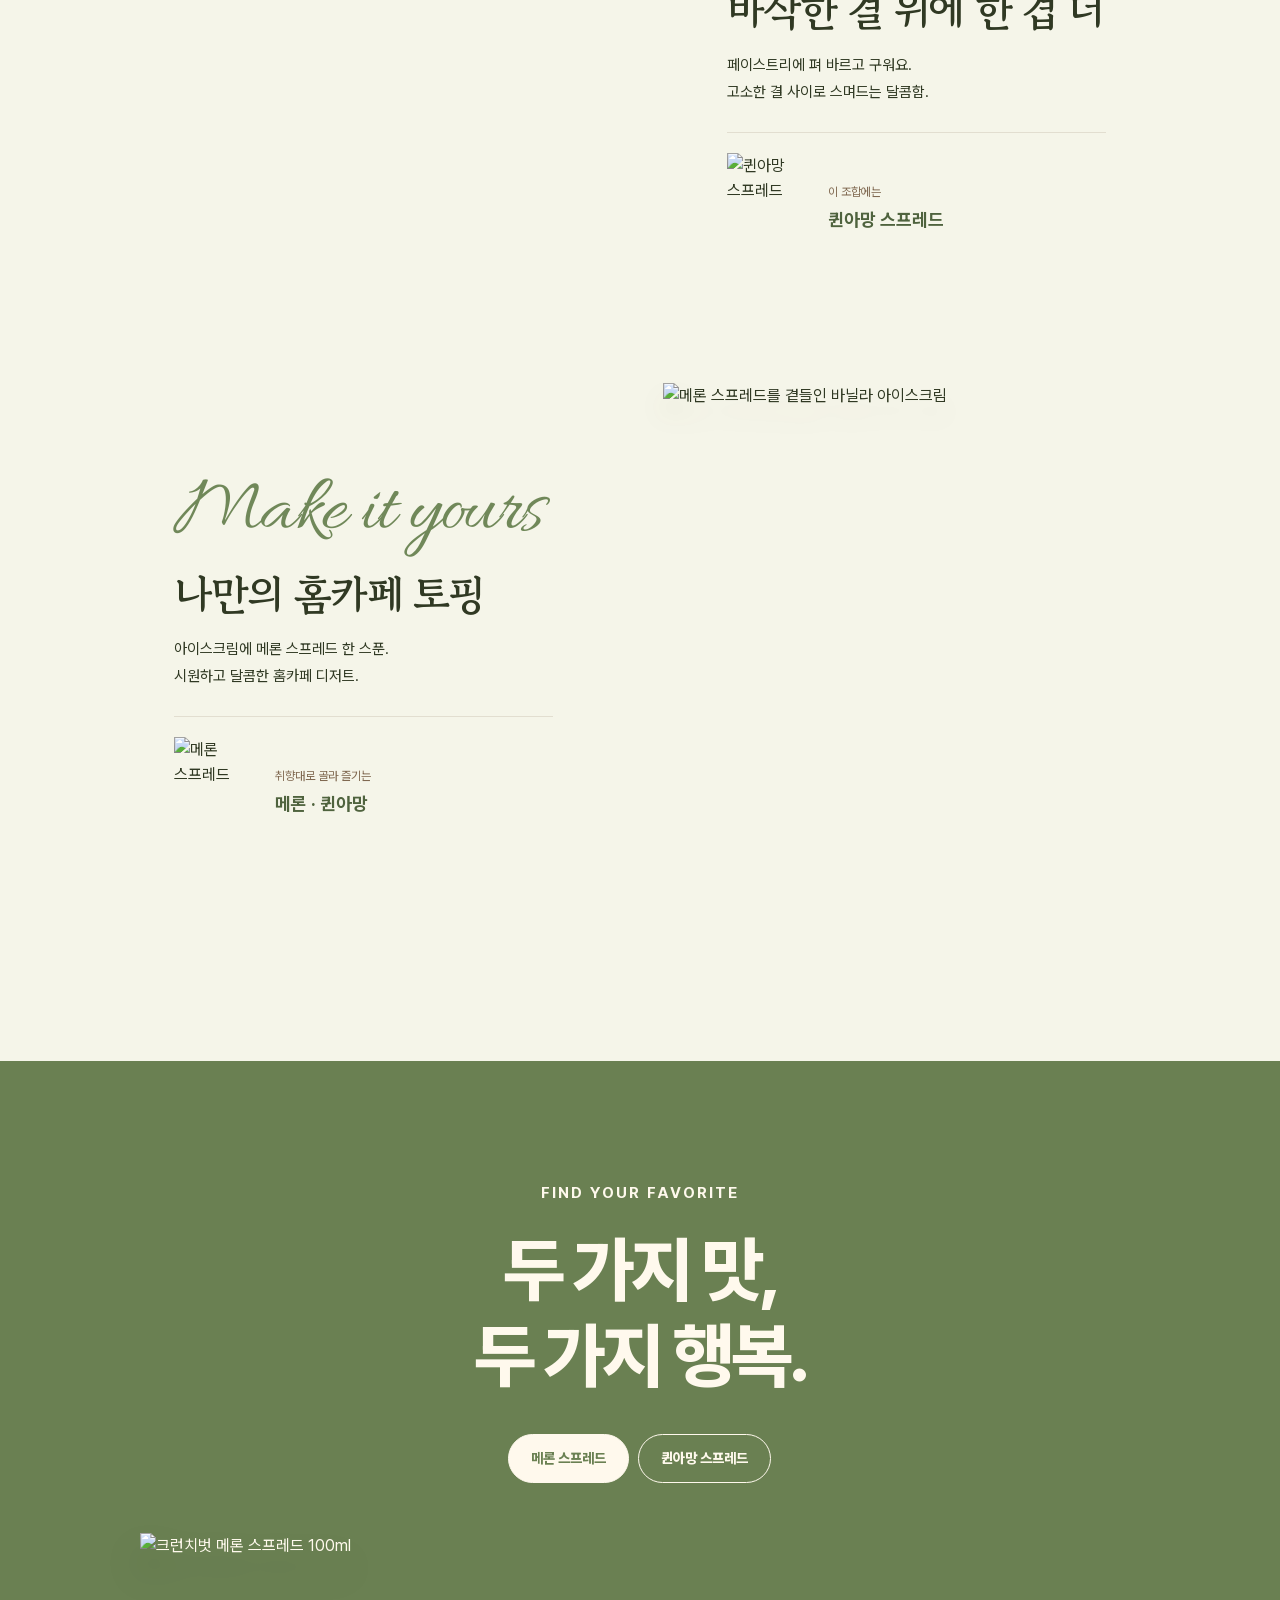
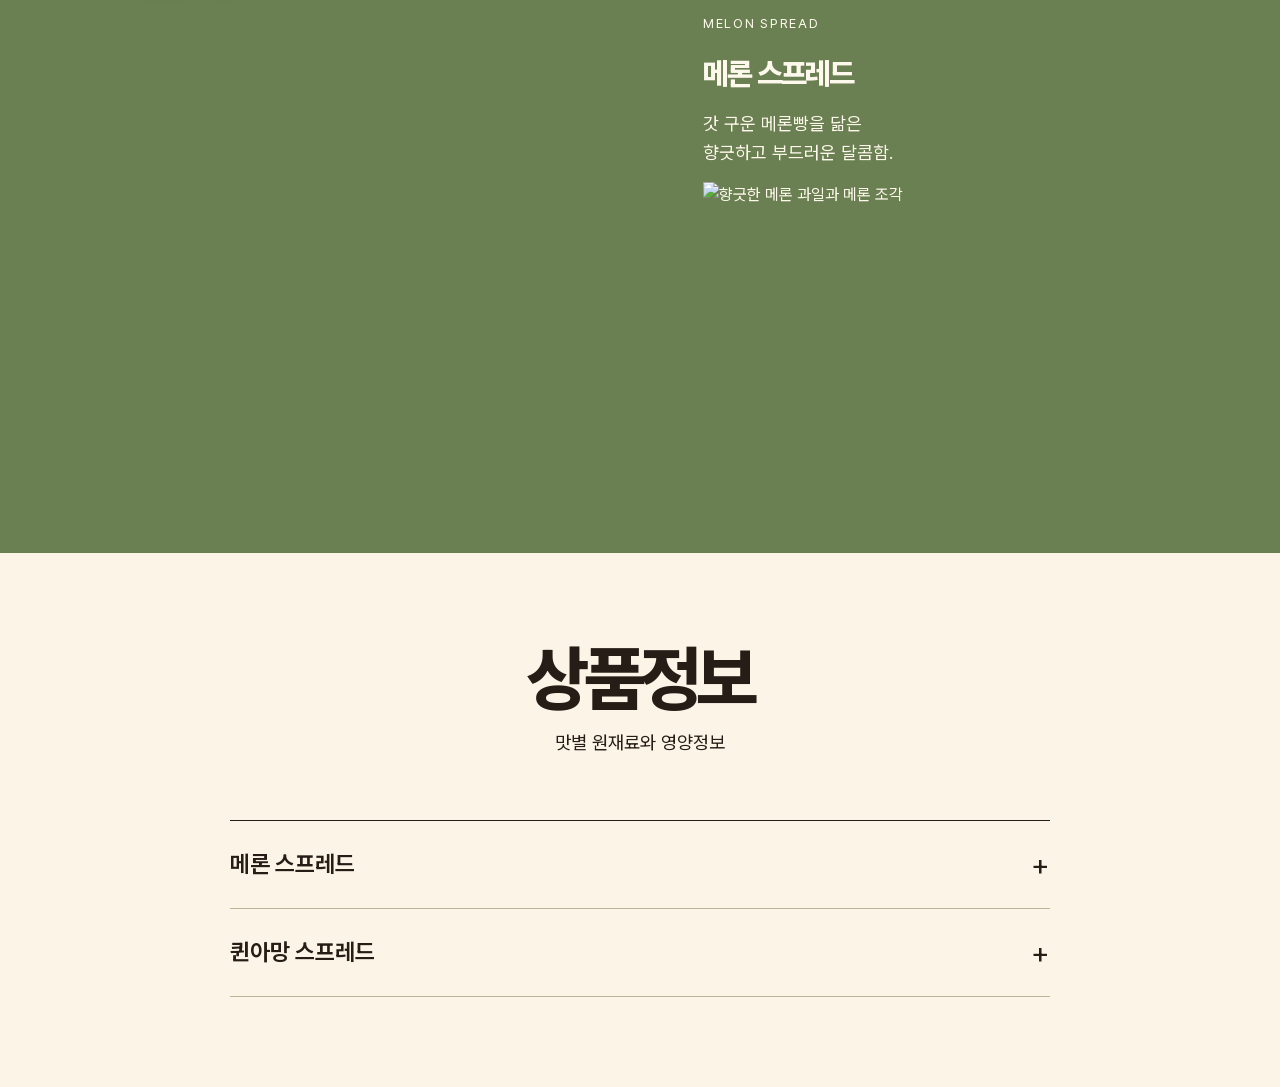
==== commit 28f52120: "Clean empty hero cue line" ====
--- a/index.html
+++ b/index.html
@@ -3,7 +3,7 @@
     <div aria-hidden="true" class="hero-type">CRUNCHBUT<span>SPREAD THE HAPPY.</span></div>
     <div class="hero-art"><div class="photo"><img src="https://ecimg.cafe24img.com/pg3547b37711334091/nayoonk/web/upload/crunchbut/melon-pack-v2-e554230b2413.svg" alt="크런치벗 메론 스프레드 100ml" width="1250" height="1510" fetchpriority="high"></div><img class="cb-hero-mini" src="https://ecimg.cafe24img.com/pg3547b37711334091/nayoonk/web/upload/crunchbut/kouign-pack-v2-a0f57f9db08c.svg" alt="크런치벗 퀸아망 스프레드 100ml" width="1250" height="1510" fetchpriority="high"></div>
     <div class="hero-caption"><h1>바르고 굽는 순간,<br>우리 집이 디저트 카페.</h1><a href="#cb-about">SCROLL TO TASTE ↓</a></div>
-    
+
   </section>
 
   <section class="intro center" id="cb-about">
